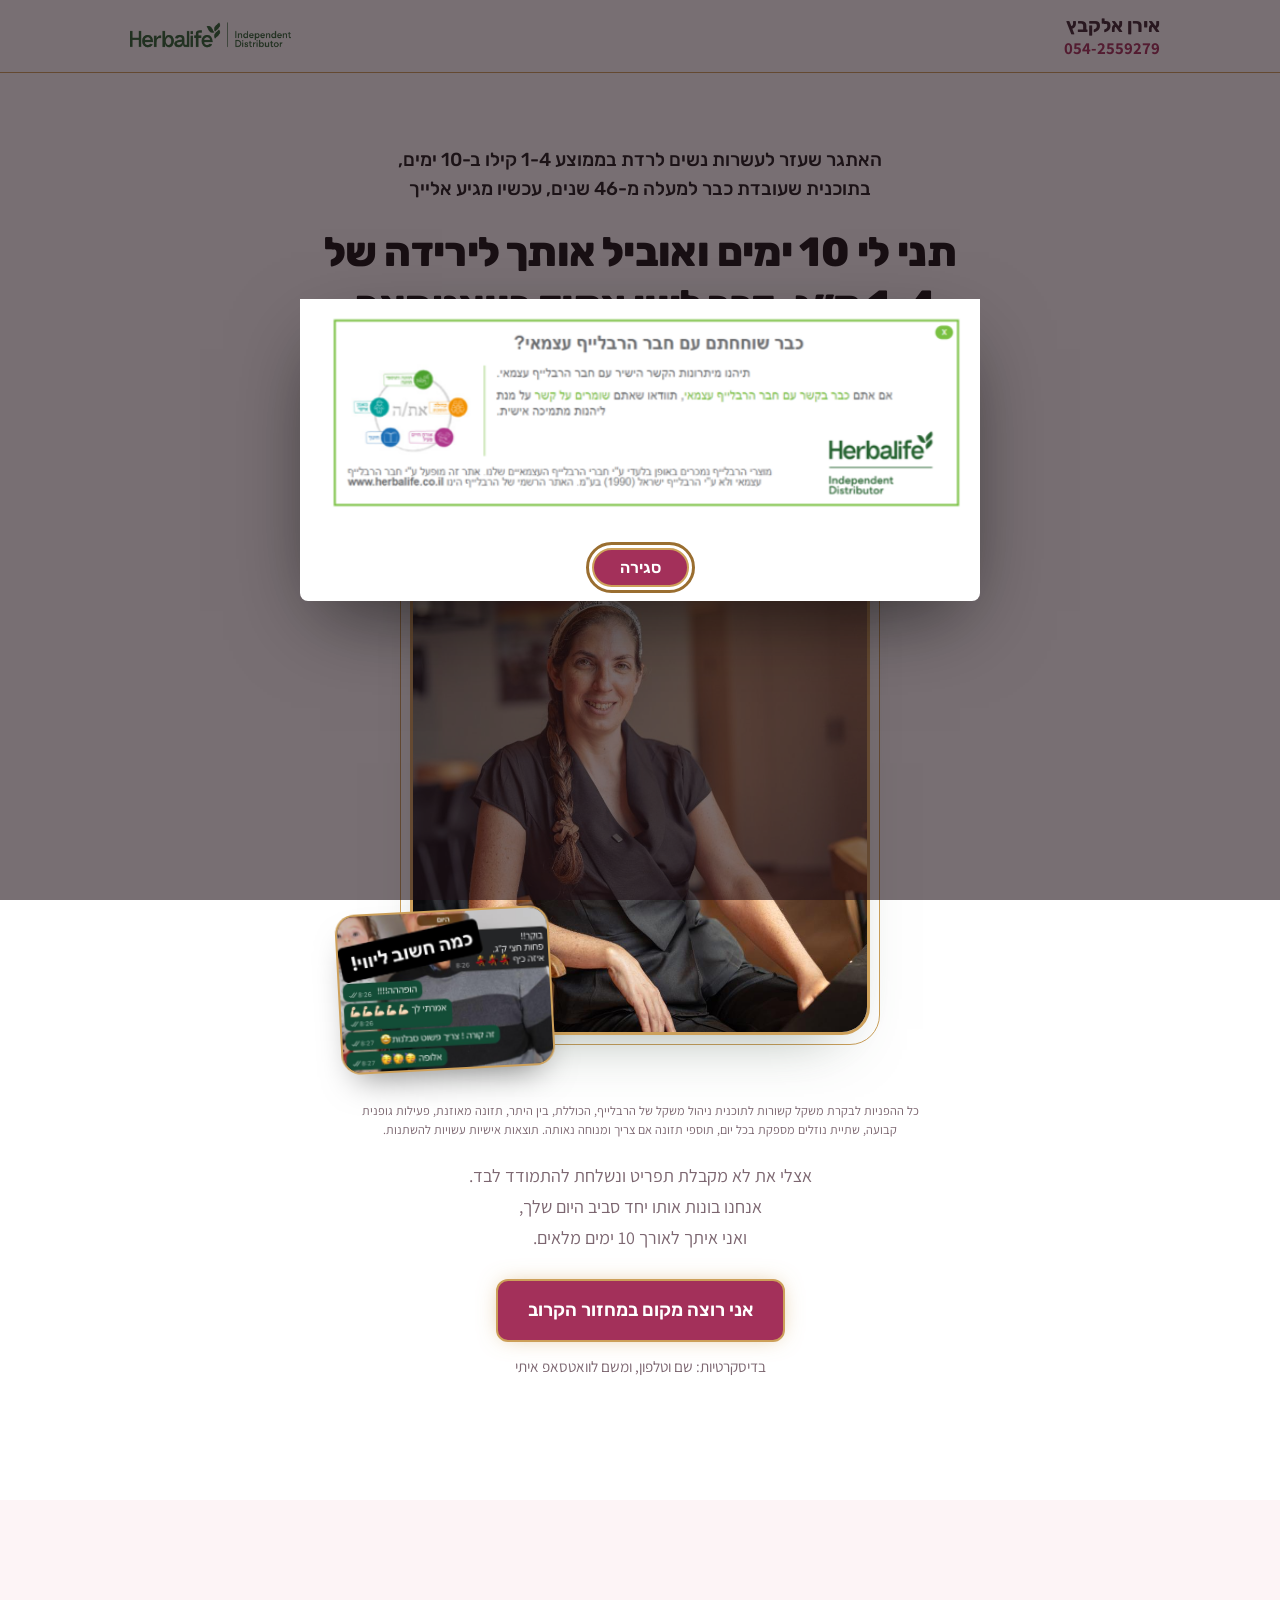
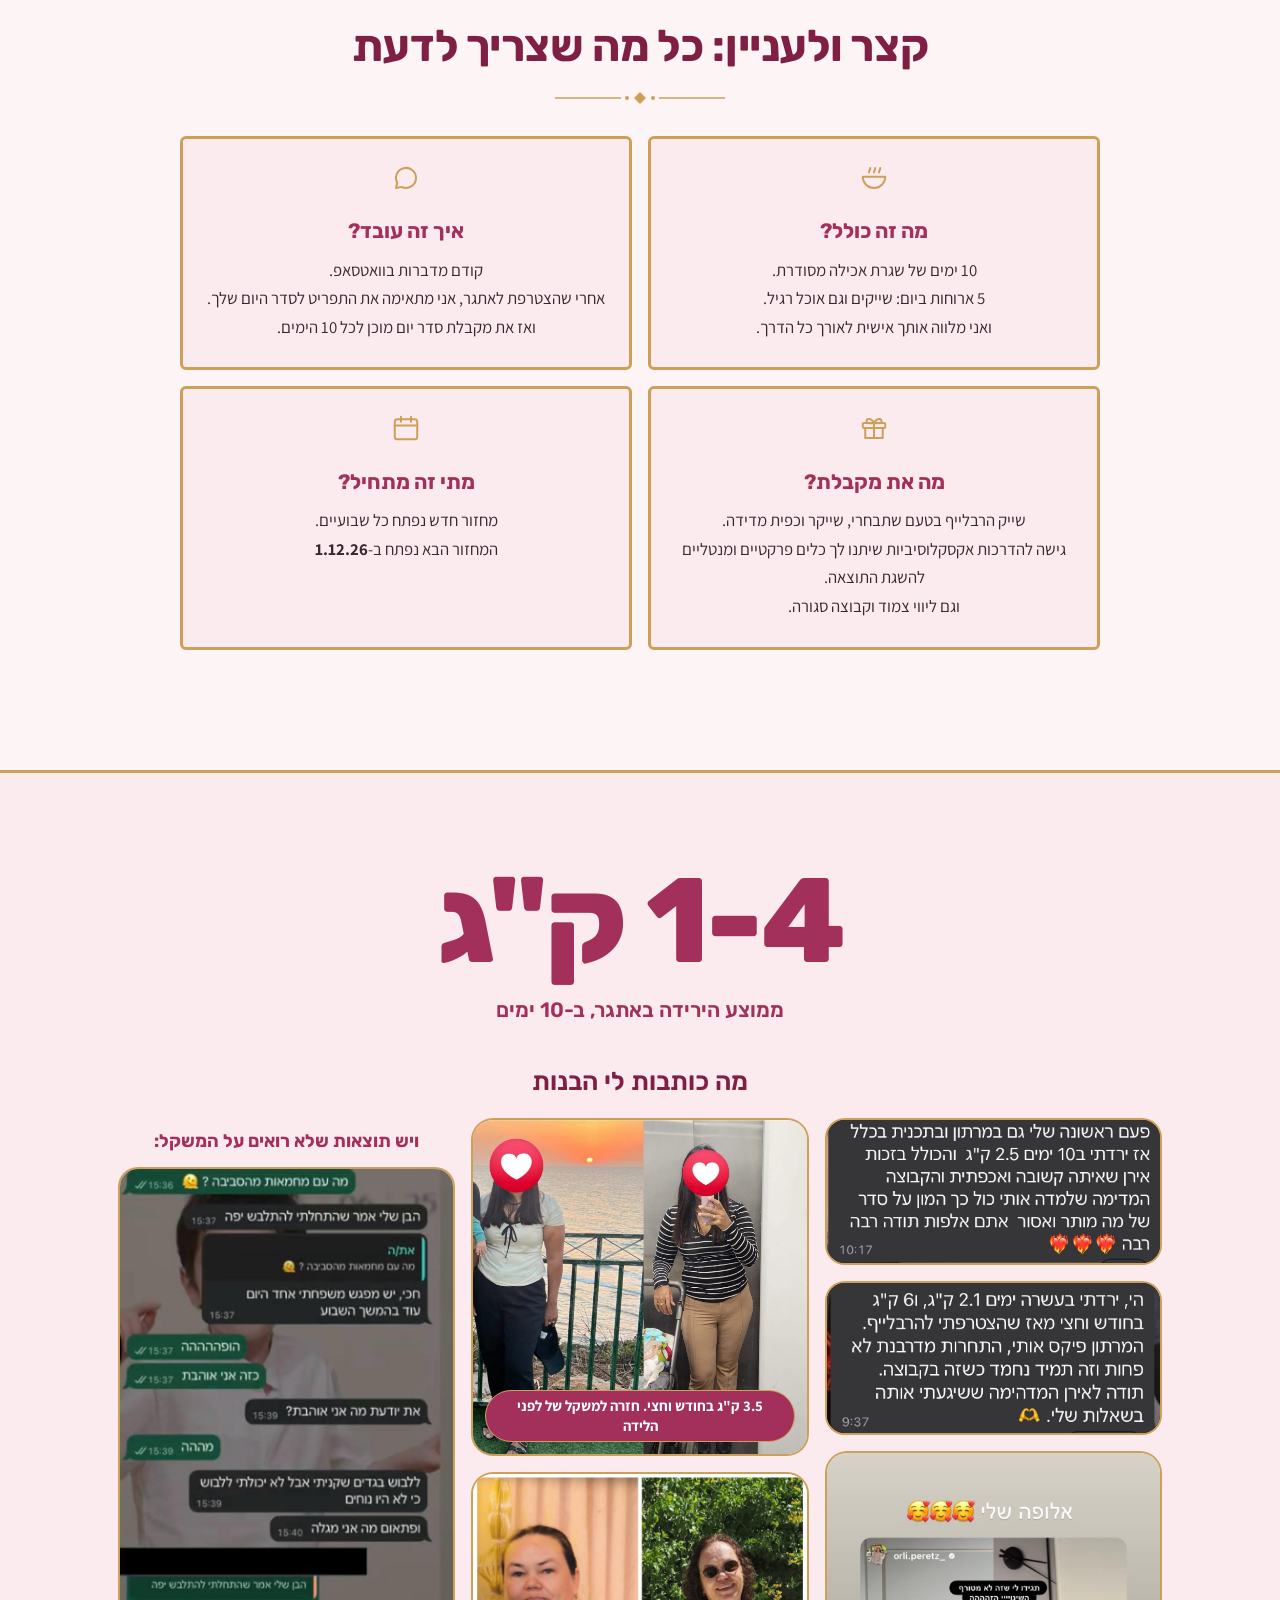
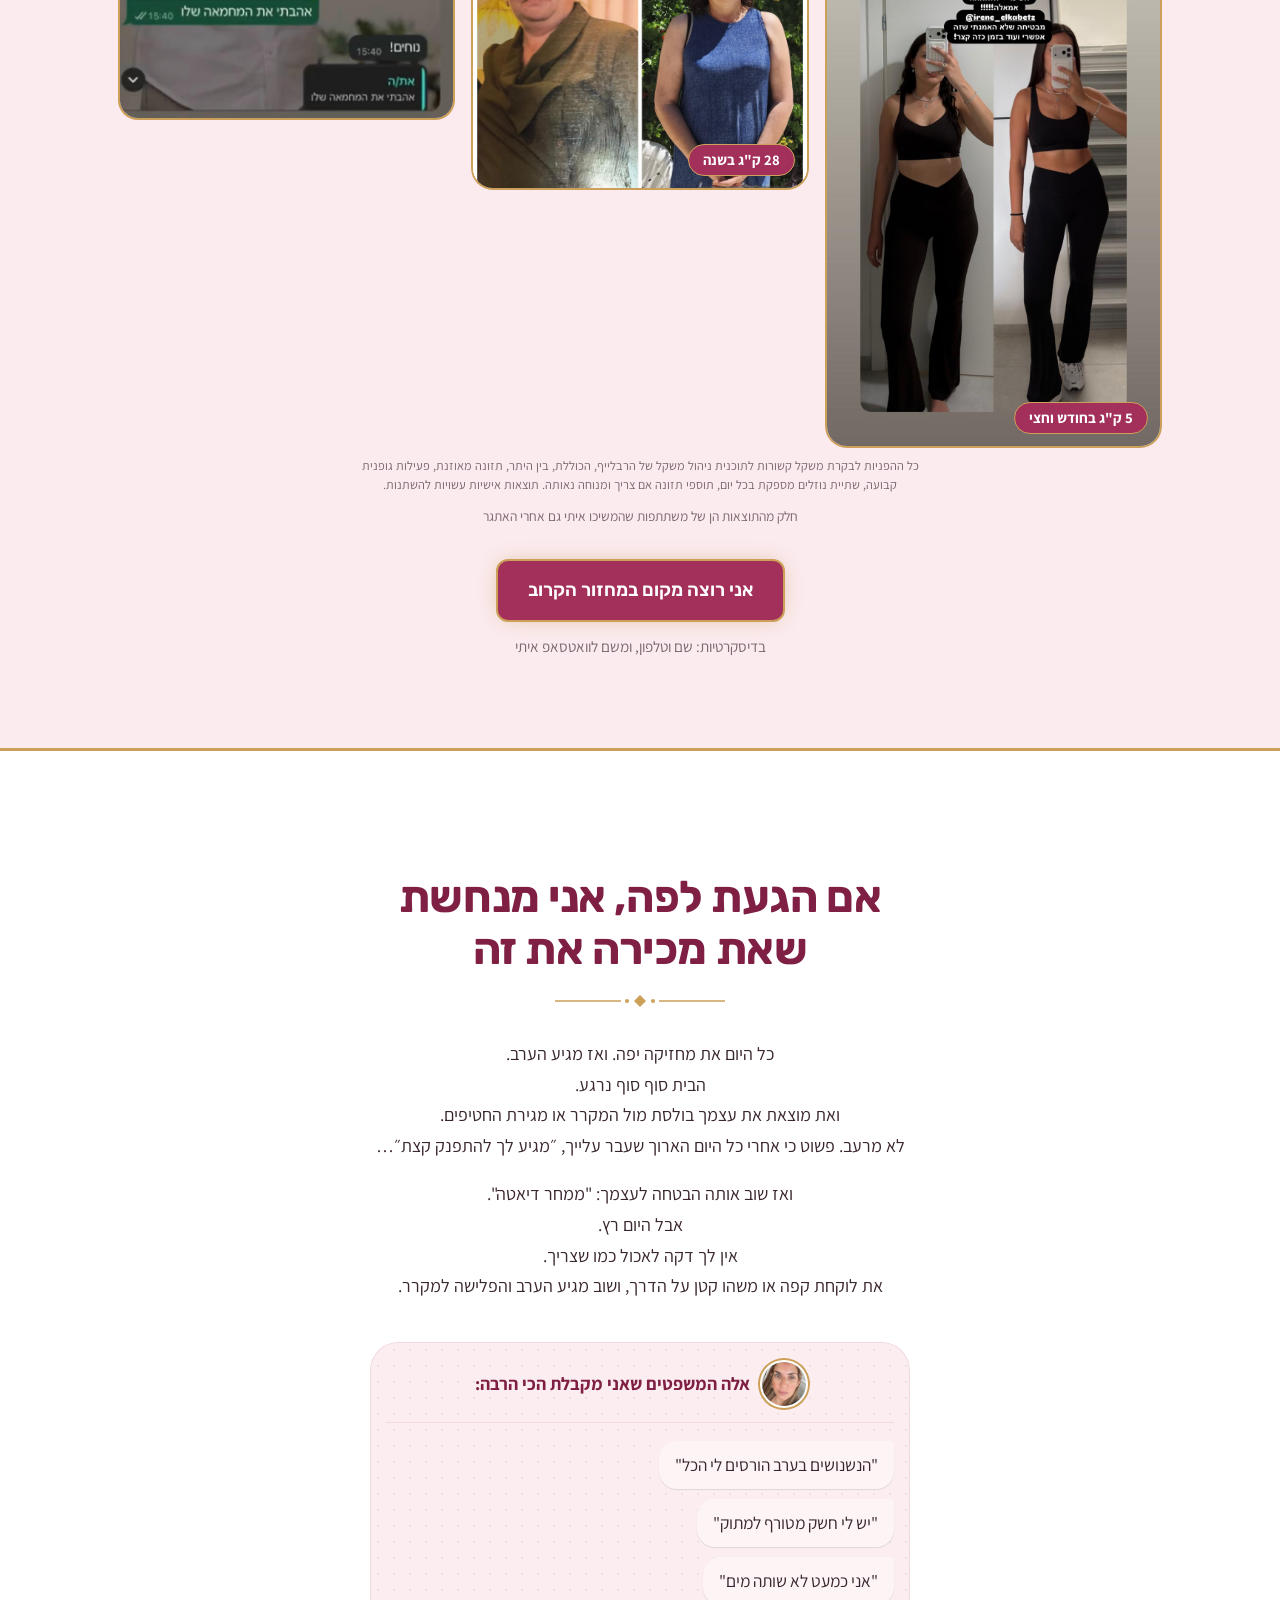
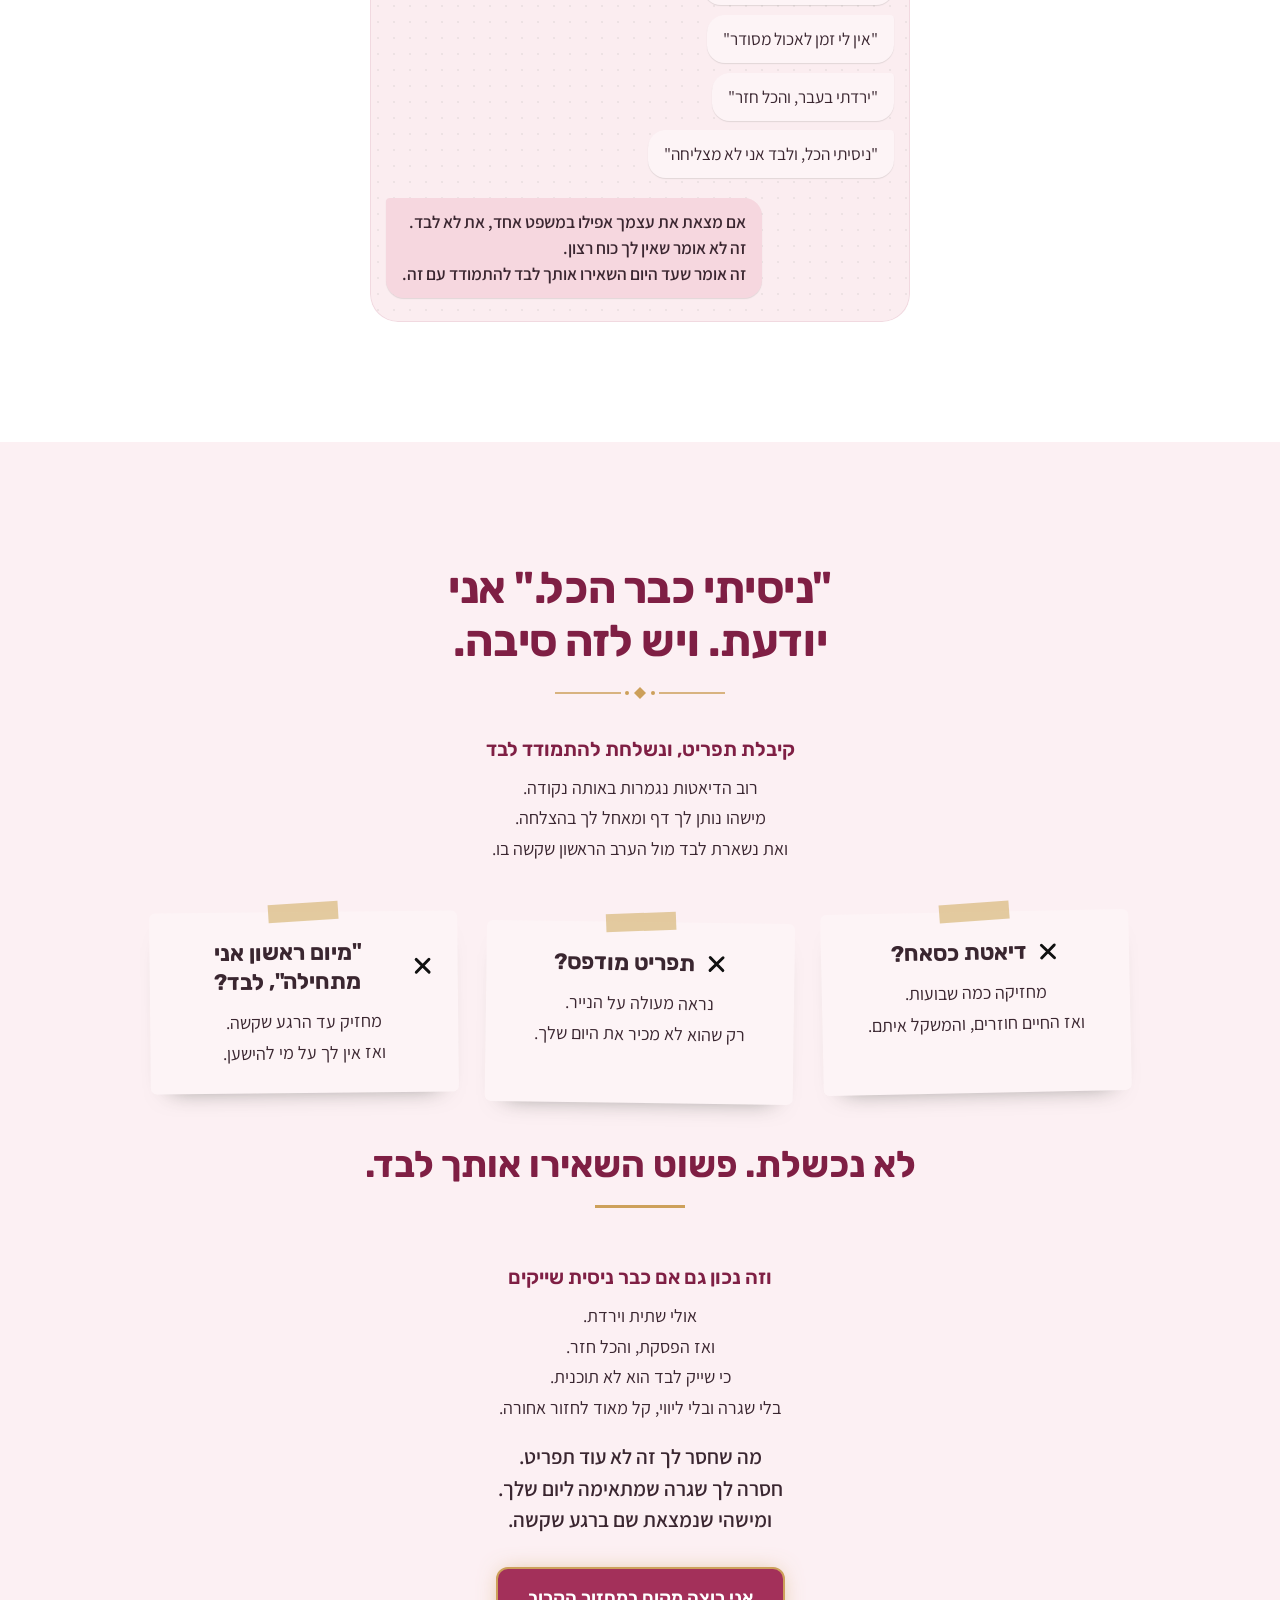
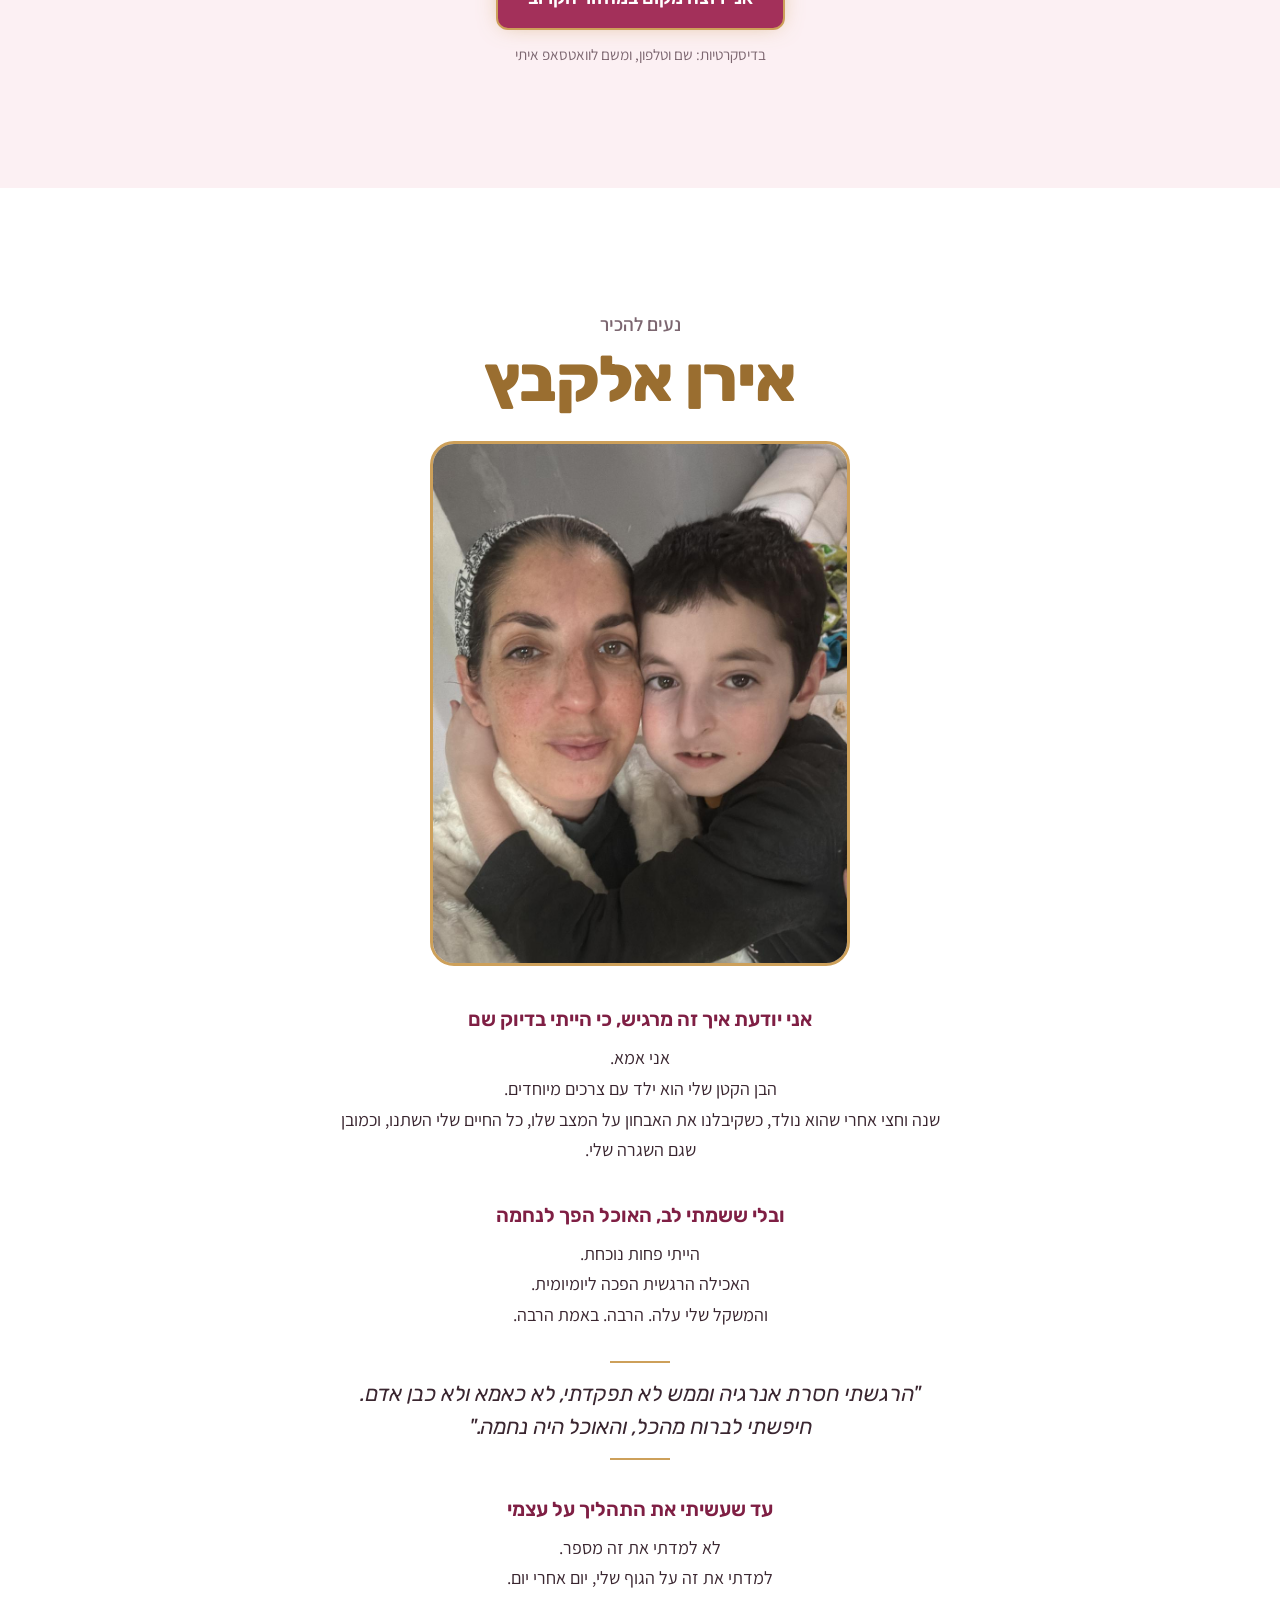
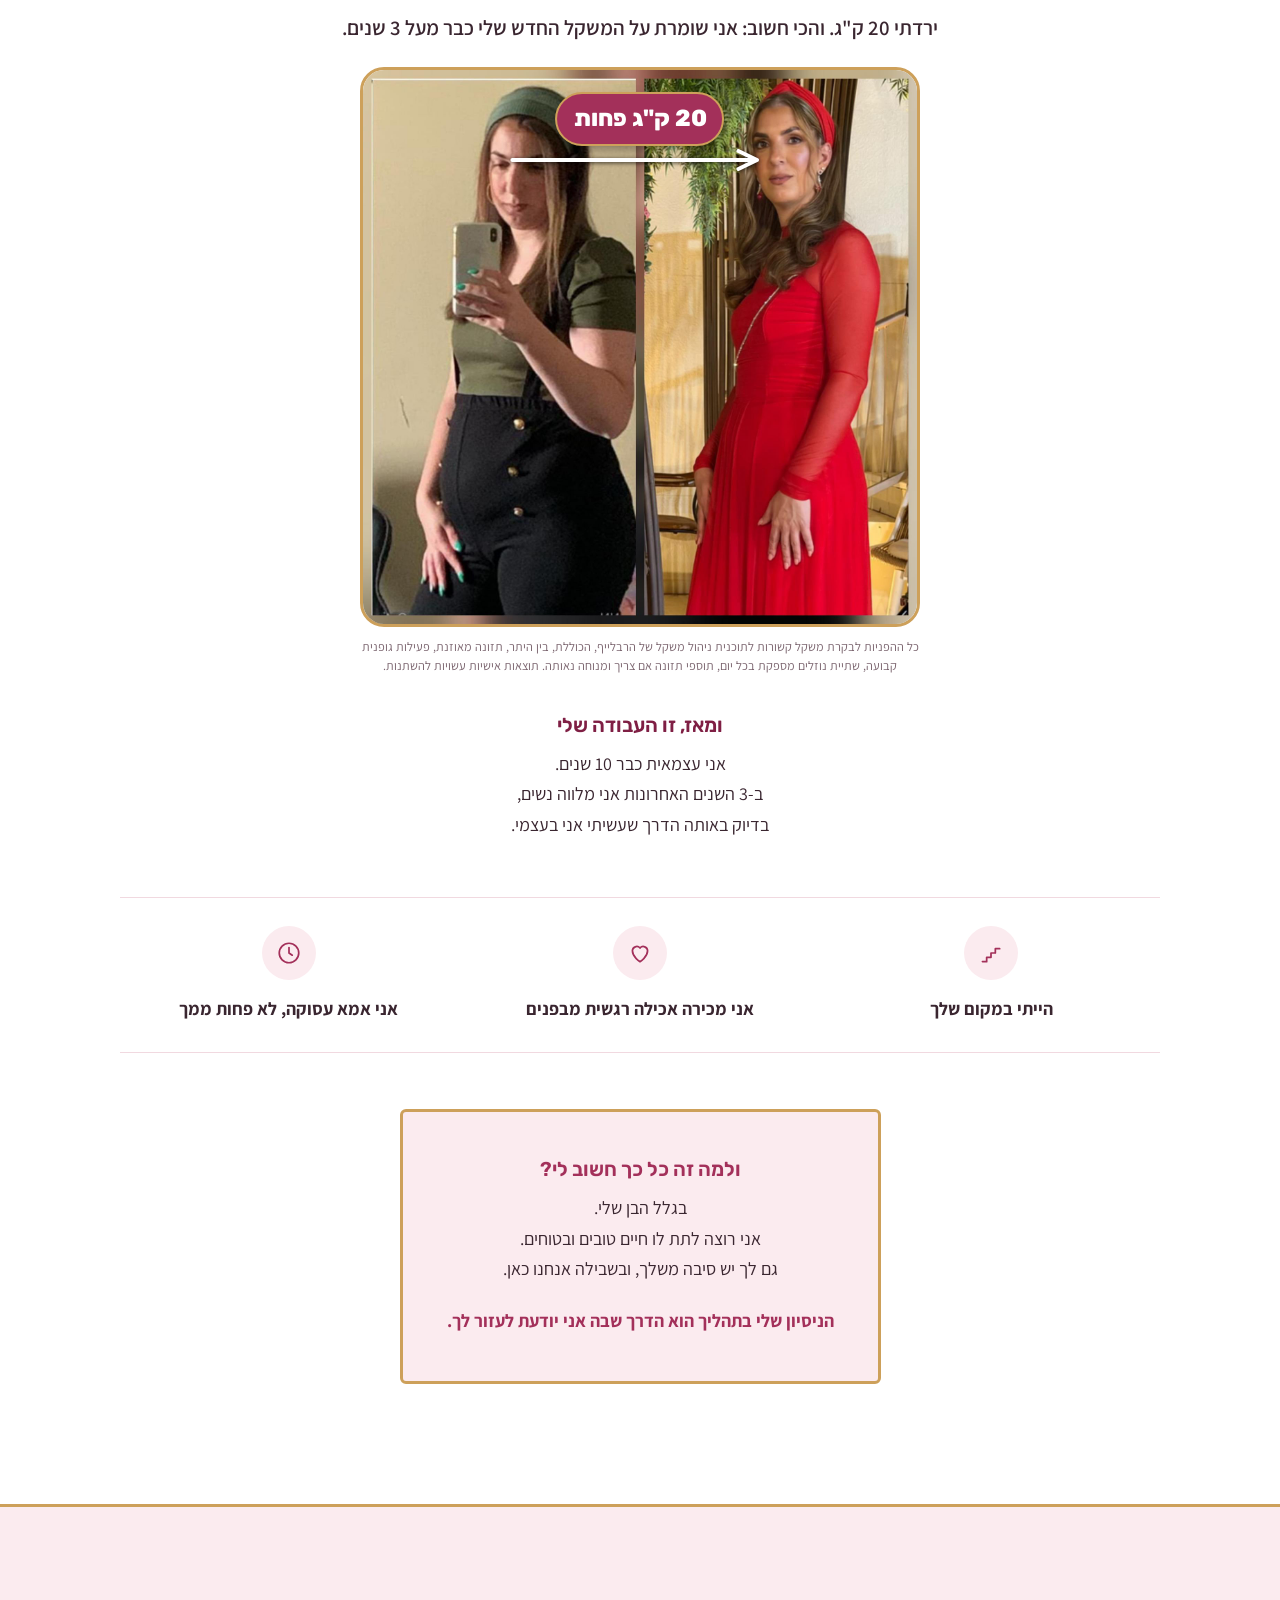
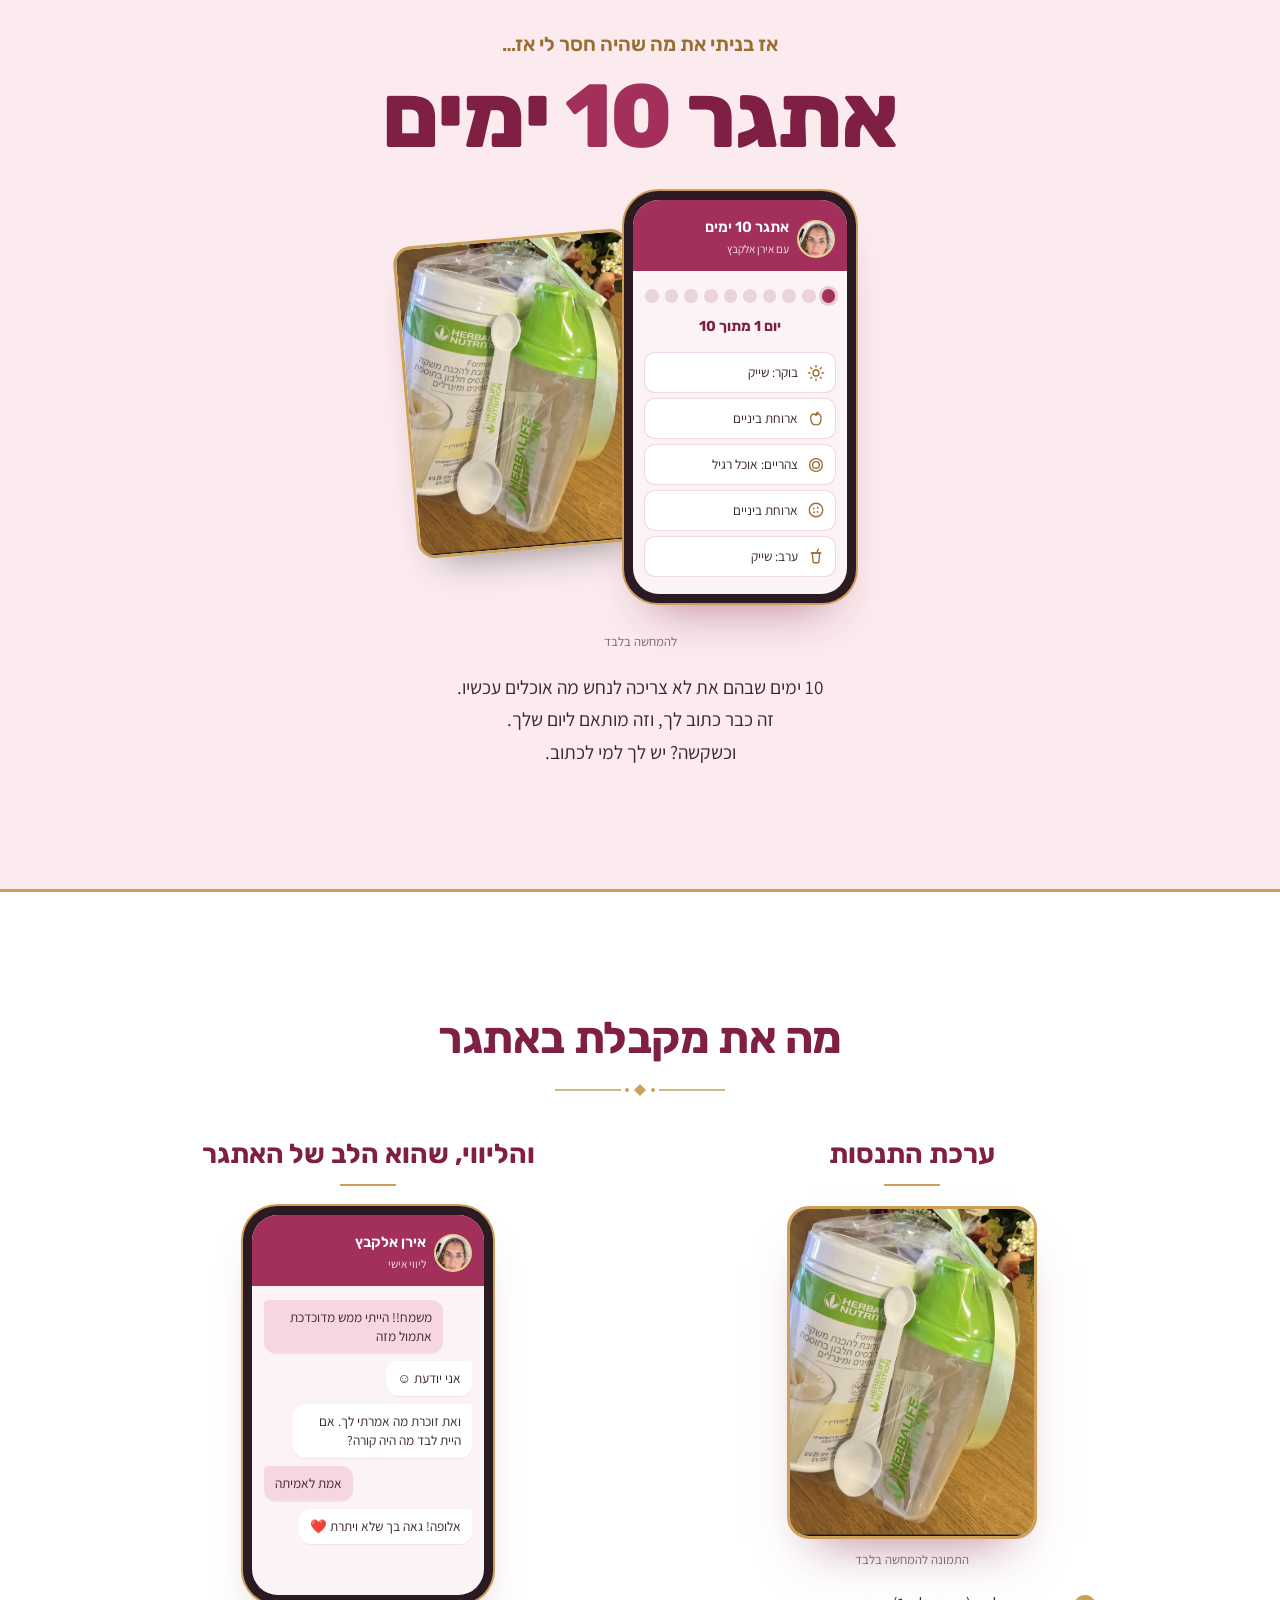
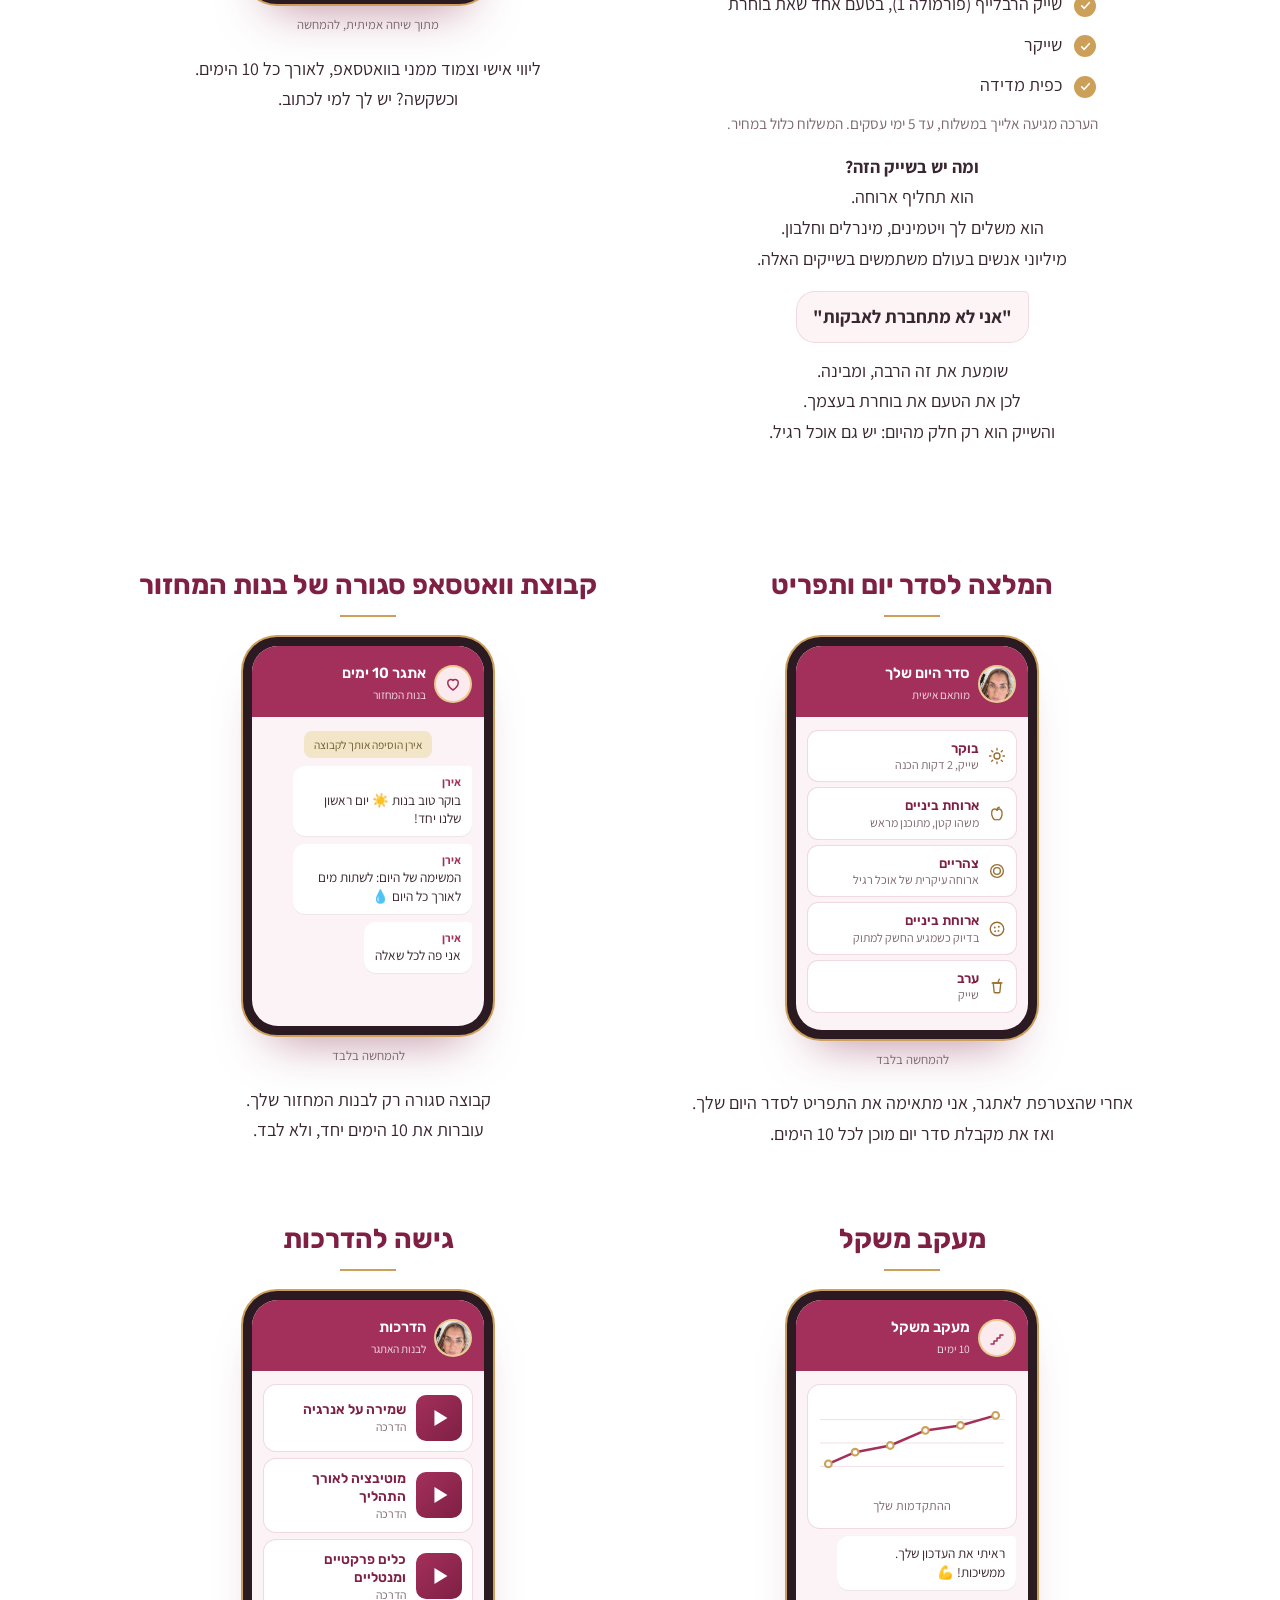
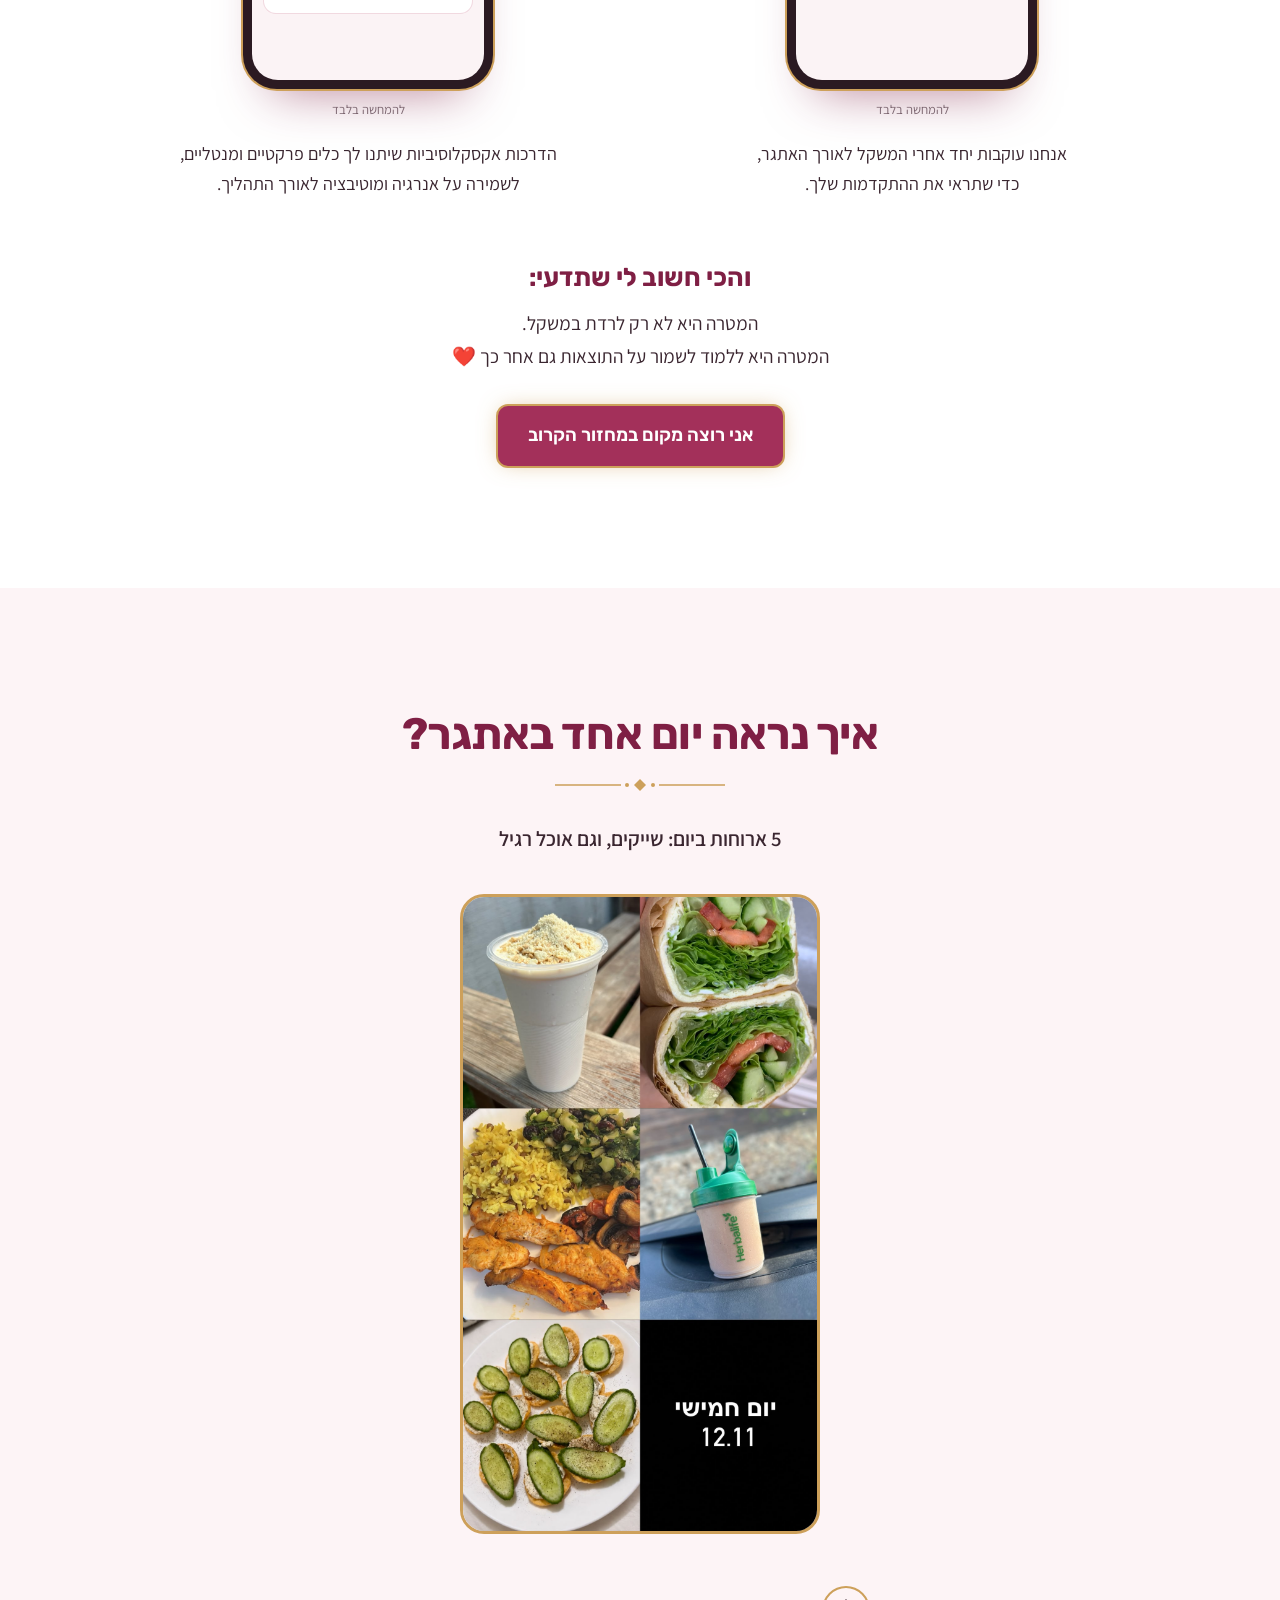
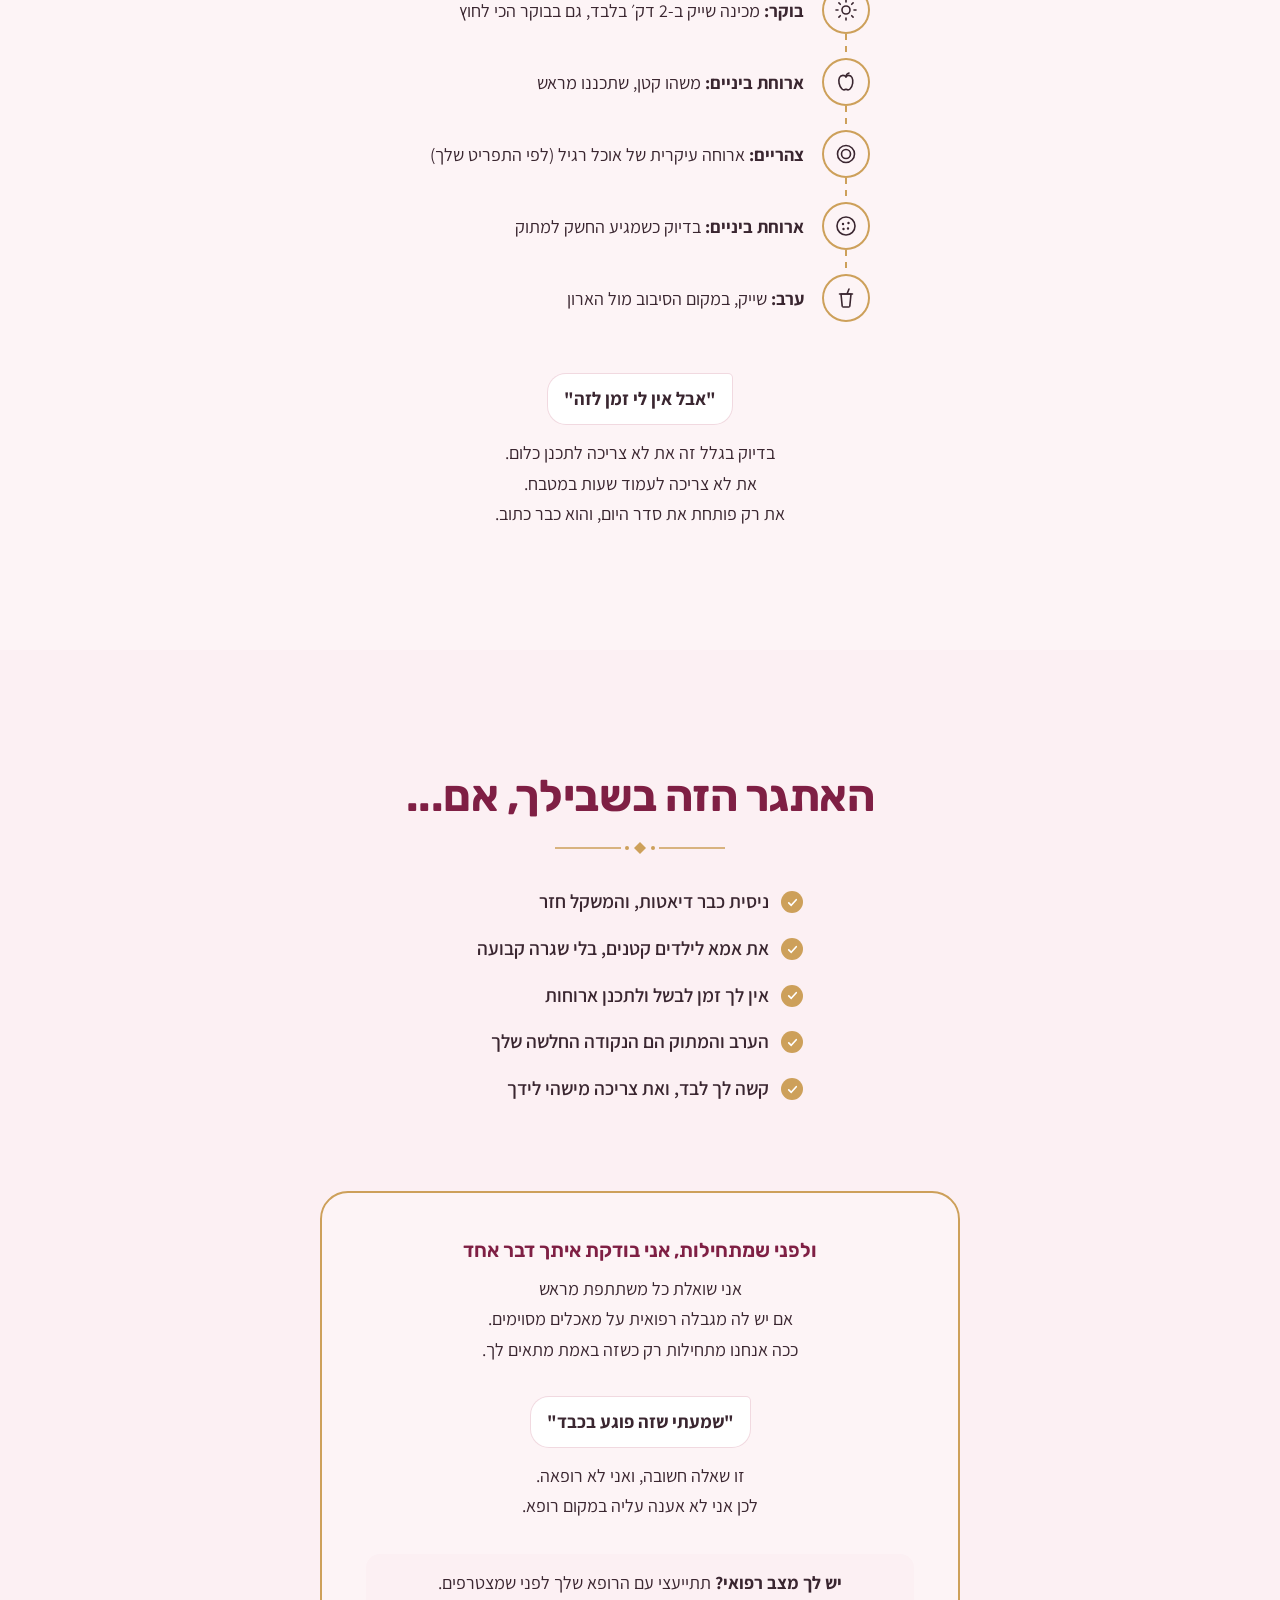
==== index.html @ 4616d065 "Fix Reut caption: 3.5 kg in a month and a half Co-Authored-By: Claude Opus 5.5 <noreply@anthropic.co" ====
<!DOCTYPE html>
<html lang="he" dir="rtl">
<head>
<meta charset="utf-8">
<meta name="viewport" content="width=device-width, initial-scale=1">
<title>אתגר 10 ימים | אירן אלקבץ</title>
<meta name="description" content="10 ימים של ליווי צמוד בוואטסאפ, תפריט שמותאם ליום שלך ומעקב משקל. מחזור חדש נפתח כל שבועיים.">
<meta property="og:title" content="אתגר 10 ימים עם אירן אלקבץ">
<meta property="og:description" content="תני לי 10 ימים ואוביל אותך לירידה של 1-4 ק״ג, עם ליווי צמוד בוואטסאפ.">
<meta property="og:image" content="images/irene-hero.jpg">
<meta name="theme-color" content="#F7F0E8">
<meta name="robots" content="noindex, nofollow">
<link rel="preconnect" href="https://fonts.googleapis.com">
<link rel="preconnect" href="https://fonts.gstatic.com" crossorigin>
<link href="https://fonts.googleapis.com/css2?family=Assistant:wght@400;600;700&family=Rubik:wght@400;500;600;700;800&display=swap" rel="stylesheet">
<link rel="stylesheet" href="style.css">
</head>
<body>

<!-- אייקונים -->
<svg width="0" height="0" style="position:absolute" aria-hidden="true">
  <defs>
    <symbol id="i-bowl" viewBox="0 0 24 24"><path d="M3 11h18a9 9 0 0 1-18 0Z"/><path d="M8 7.5c0-1.5 1-2 1-3.5M12 7.5c0-1.5 1-2 1-3.5M16 7.5c0-1.5 1-2 1-3.5"/></symbol>
    <symbol id="i-chat" viewBox="0 0 24 24"><path d="M20 12a8 8 0 0 1-11.6 7.1L4 20l1-4.2A8 8 0 1 1 20 12Z"/></symbol>
    <symbol id="i-gift" viewBox="0 0 24 24"><rect x="3" y="8" width="18" height="4" rx="1"/><path d="M5 12v8h14v-8M12 8v12M12 8c-2-4-6-4-6-1.5S9 8 12 8Zm0 0c2-4 6-4 6-1.5S15 8 12 8Z"/></symbol>
    <symbol id="i-coin" viewBox="0 0 24 24"><circle cx="12" cy="12" r="9"/><path d="M9 7.5v5.5a3 3 0 0 0 3 3M15 16.5V11a3 3 0 0 0-3-3"/></symbol>
    <symbol id="i-calendar" viewBox="0 0 24 24"><rect x="3" y="5" width="18" height="16" rx="2"/><path d="M3 10h18M8 3v4M16 3v4"/></symbol>
    <symbol id="i-steps" viewBox="0 0 24 24"><path d="M4 20h4v-4h4v-4h4V8h4"/></symbol>
    <symbol id="i-heart" viewBox="0 0 24 24"><path d="M12 20s-7-4.4-7-10a4 4 0 0 1 7-2.6A4 4 0 0 1 19 10c0 5.6-7 10-7 10Z"/></symbol>
    <symbol id="i-clock" viewBox="0 0 24 24"><circle cx="12" cy="12" r="9"/><path d="M12 7v5l3 2"/></symbol>
    <symbol id="i-sun" viewBox="0 0 24 24"><circle cx="12" cy="12" r="4"/><path d="M12 2v2M12 20v2M4.9 4.9l1.4 1.4M17.7 17.7l1.4 1.4M2 12h2M20 12h2M4.9 19.1l1.4-1.4M17.7 6.3l1.4-1.4"/></symbol>
    <symbol id="i-apple" viewBox="0 0 24 24"><path d="M12 7c-1-2-5-2.5-6.5.5S5 16 8 19c1.5 1.5 2.5 1 4 .3 1.5.7 2.5 1.2 4-.3 3-3 3.5-8.5 2-11.5S13 5 12 7Z"/><path d="M12 7c0-2 1-3.5 3-4"/></symbol>
    <symbol id="i-plate" viewBox="0 0 24 24"><circle cx="12" cy="12" r="8.5"/><circle cx="12" cy="12" r="4.5"/></symbol>
    <symbol id="i-cookie" viewBox="0 0 24 24"><circle cx="12" cy="12" r="9"/><path d="M9 10h.01M14.5 9h.01M14 14.5h.01M9.5 15h.01" stroke-width="2.4"/></symbol>
    <symbol id="i-shake" viewBox="0 0 24 24"><path d="M7 8h10l-1.2 12.2a1 1 0 0 1-1 .8H9.2a1 1 0 0 1-1-.8Z"/><path d="M5.5 8h13M13 8l2-5"/></symbol>
    <symbol id="i-check" viewBox="0 0 24 24"><path d="M5 12.5l4.5 4.5L19 7.5"/></symbol>
    <symbol id="i-lock" viewBox="0 0 24 24"><rect x="5" y="11" width="14" height="10" rx="2"/><path d="M8 11V8a4 4 0 0 1 8 0v3"/></symbol>
    <symbol id="i-chevron" viewBox="0 0 24 24"><path d="M6 9l6 6 6-6"/></symbol>
    <symbol id="i-back" viewBox="0 0 24 24"><path d="M9 6l6 6-6 6"/></symbol>
  </defs>
</svg>

<!-- חלון פתיחה רשמי של הרבלייף: מופיע בכל כניסה לדף (דרישת מחלקת האתיקה). התמונה בלי שום שינוי -->
<div class="hl-popup" id="hl-popup" role="dialog" aria-modal="true" aria-labelledby="hl-popup-title" hidden>
  <div class="hl-popup__box">
    <p class="sr-only" id="hl-popup-title">הודעה מהרבלייף</p>
    <img src="images/herbalife-popup.png" width="631" height="223" alt="כבר שוחחתם עם חבר הרבלייף עצמאי? תיהנו מיתרונות הקשר הישיר עם חבר הרבלייף עצמאי. אם אתם כבר בקשר עם חבר הרבלייף עצמאי, תוודאו שאתם שומרים על קשר על מנת ליהנות מתמיכה אישית. מוצרי הרבלייף נמכרים באופן בלעדי על ידי חברי הרבלייף העצמאיים שלנו. אתר זה מופעל על ידי חבר הרבלייף עצמאי ולא על ידי הרבלייף ישראל (1990) בע״מ. האתר הרשמי של הרבלייף הינו www.herbalife.co.il">
    <button type="button" class="hl-popup__hotspot js-popup-close" tabindex="-1" aria-hidden="true"></button>
    <button type="button" class="hl-popup__close js-popup-close">סגירה</button>
  </div>
</div>

<a class="skip" href="#main">דילוג לתוכן</a>

<header class="topbar">
  <div class="wrap topbar__inner">
    <div class="topbar__id">
      <span class="topbar__name">אירן אלקבץ</span>
      <a class="topbar__phone js-phone-link" href="tel:+972542559279" dir="ltr"><span class="js-phone">054-2559279</span></a>
    </div>
    <img class="topbar__logo" src="images/hid-logo.png" width="305" height="78" alt="Herbalife Independent Distributor, מפיצה עצמאית של הרבלייף">
  </div>
</header>

<main id="main">

<!-- ============ הירו ============ -->
<section class="hero" id="top">
  <div class="wrap hero__grid">
    <h1 class="hero__claim">האתגר שעזר לעשרות נשים לרדת בממוצע 1-4 קילו ב-10 ימים, בתוכנית שעובדת כבר למעלה מ-46 שנים, עכשיו מגיע אלייך</h1>

    <p class="hero__promise">תני לי 10 ימים ואוביל אותך לירידה של 1-4 ק״ג, דרך ליווי צמוד בוואטסאפ, מעקב משקל וסל תוספי תזונה שמותאם עבורך אישית</p>

    <div class="hero__media">
      <figure class="hero__photo media" data-label="תמונה של אירן">
        <img src="images/irene-hero.jpg" alt="אירן אלקבץ" onerror="this.parentElement.classList.add('is-missing')">
        <span class="media__ph" aria-hidden="true">תמונה של אירן<br><small>images/irene-hero.jpg</small></span>
        <figcaption class="status-chip">
          <span class="status-chip__dot" aria-hidden="true"></span>
          אירן איתך בוואטסאפ, לאורך כל 10 הימים
        </figcaption>
      </figure>
      <figure class="hero__proof shot">
        <img src="images/testimonial-2-top.jpg" alt="צילום מסך משיחה עם משתתפת: בוקר!! פחות חצי ק&quot;ג. איזה כיף. ואירן עונה: הופההה!!! אמרתי לך, זה קורה, צריך פשוט סבלנות. אלופה">
      </figure>
    </div>
    <p class="disclaimer disclaimer--official">כל ההפניות לבקרת משקל קשורות לתוכנית ניהול משקל של הרבלייף, הכוללת, בין היתר, תזונה מאוזנת, פעילות גופנית קבועה, שתיית נוזלים מספקת בכל יום, תוספי תזונה אם צריך ומנוחה נאותה. תוצאות אישיות עשויות להשתנות.</p>

    <p class="hero__body">אצלי את לא מקבלת תפריט ונשלחת להתמודד לבד.<br>
    אנחנו בונות אותו יחד סביב היום שלך,<br>
    ואני איתך לאורך 10 ימים מלאים.</p>

    <div class="hero__cta cta-block">
      <a class="btn" href="#form">אני רוצה מקום במחזור הקרוב</a>
      <p class="cta-note">בדיסקרטיות: שם וטלפון, ומשם לוואטסאפ איתי</p>
    </div>
  </div>
</section>

<!-- ============ קצר ולעניין ============ -->
<section class="section section--paper" id="facts" aria-labelledby="facts-title">
  <div class="wrap">
    <h2 class="h2" id="facts-title">קצר ולעניין: כל מה שצריך לדעת</h2>

    <div class="facts">
      <article class="fact">
        <svg class="fact__icon" aria-hidden="true"><use href="#i-bowl"/></svg>
        <h3 class="fact__q">מה זה כולל?</h3>
        <p>10 ימים של שגרת אכילה מסודרת.<br>5 ארוחות ביום: שייקים וגם אוכל רגיל.<br>ואני מלווה אותך אישית לאורך כל הדרך.</p>
      </article>
      <article class="fact">
        <svg class="fact__icon" aria-hidden="true"><use href="#i-chat"/></svg>
        <h3 class="fact__q">איך זה עובד?</h3>
        <p>קודם מדברות בוואטסאפ.<br>אחרי שהצטרפת לאתגר, אני מתאימה את התפריט לסדר היום שלך.<br>ואז את מקבלת סדר יום מוכן לכל 10 הימים.</p>
      </article>
      <article class="fact">
        <svg class="fact__icon" aria-hidden="true"><use href="#i-gift"/></svg>
        <h3 class="fact__q">מה את מקבלת?</h3>
        <p>שייק הרבלייף בטעם שתבחרי, שייקר וכפית מדידה.<br>גישה להדרכות אקסקלוסיביות שיתנו לך כלים פרקטיים ומנטליים להשגת התוצאה.<br>וגם ליווי צמוד וקבוצה סגורה.</p>
      </article>
      <article class="fact">
        <svg class="fact__icon" aria-hidden="true"><use href="#i-calendar"/></svg>
        <h3 class="fact__q">מתי זה מתחיל?</h3>
        <p>מחזור חדש נפתח כל שבועיים.<br>המחזור הבא נפתח ב-<strong class="js-next-date">1.12.26</strong></p>
      </article>
    </div>
  </div>
</section>

<!-- ============ תוצאות: 1-4 ק"ג + המלצות (הועלה לכאן מתחתית הדף) ============ -->
<section class="result" id="stories" aria-labelledby="result-title">
  <div class="wrap">
    <h2 class="result__title" id="result-title">
      <span class="result__num">1-4 ק"ג</span>
      <span class="result__label">ממוצע הירידה באתגר, ב-10 ימים</span>
    </h2>

    <h3 class="h3 proof__title">מה כותבות לי הבנות</h3>
    <div class="proof">
      <figure class="shot">
        <img src="images/result-group.jpg" alt="צילום מסך מהקבוצה: פעם ראשונה שלי גם במרתון וגם בתוכנית בכלל, ירדתי ב-10 ימים 2.5 ק&quot;ג" loading="lazy">
      </figure>
      <figure class="shot">
        <img src="images/testimonial-1.jpg" alt="צילום מסך מהקבוצה: היי, ירדתי בעשרה ימים 2.1 ק&quot;ג, ו-6 ק&quot;ג בחודש וחצי מאז שהצטרפתי להרבלייף. המרתון פיקס אותי, התחרות מדרבנת. תודה לאירן המדהימה" loading="lazy">
      </figure>
      <figure class="ba">
        <img src="images/participant-before-after-1.jpg" alt="משתתפת לפני ואחרי: 5 ק&quot;ג בחודש וחצי" loading="lazy">
        <figcaption>5 ק"ג בחודש וחצי</figcaption>
      </figure>
      <figure class="ba">
        <img src="images/participant-reut.jpg" alt="רעות לפני ואחרי: 3.5 ק&quot;ג בחודש וחצי, חזרה למשקל של לפני הלידה" loading="lazy">
        <figcaption>3.5 ק"ג בחודש וחצי. חזרה למשקל של לפני הלידה</figcaption>
      </figure>
      <figure class="ba">
        <img src="images/participant-before-after-3.jpg" alt="משתתפת לפני ואחרי: 28 ק&quot;ג בשנה" loading="lazy">
        <figcaption>28 ק"ג בשנה</figcaption>
      </figure>
      <figure class="shot proof__beyond">
        <figcaption class="proof__beyond-cap">ויש תוצאות שלא רואים על המשקל:</figcaption>
        <img src="images/testimonial-3.jpg" alt="צילום מסך מהקבוצה: הבן שלי אמר שהתחלתי להתלבש יפה" loading="lazy">
      </figure>
    </div>

    <p class="disclaimer disclaimer--official">כל ההפניות לבקרת משקל קשורות לתוכנית ניהול משקל של הרבלייף, הכוללת, בין היתר, תזונה מאוזנת, פעילות גופנית קבועה, שתיית נוזלים מספקת בכל יום, תוספי תזונה אם צריך ומנוחה נאותה. תוצאות אישיות עשויות להשתנות.</p>
    <p class="disclaimer">חלק מהתוצאות הן של משתתפות שהמשיכו איתי גם אחרי האתגר</p>

    <div class="cta-block cta-block--center">
      <a class="btn" href="#form">אני רוצה מקום במחזור הקרוב</a>
      <p class="cta-note">בדיסקרטיות: שם וטלפון, ומשם לוואטסאפ איתי</p>
    </div>
  </div>
</section>

<!-- ============ הזדהות ============ -->
<section class="section" id="you" aria-labelledby="you-title">
  <div class="wrap split">
    <div class="split__text prose">
      <h2 class="h2" id="you-title">אם הגעת לפה, אני מנחשת שאת מכירה את זה</h2>
      <p>כל היום את מחזיקה יפה. ואז מגיע הערב.<br>
      הבית סוף סוף נרגע.<br>
      ואת מוצאת את עצמך בולסת מול המקרר או מגירת החטיפים.<br>
      לא מרעב. פשוט כי אחרי כל היום הארוך שעבר עלייך, ״מגיע לך להתפנק קצת״…</p>
      <p>ואז שוב אותה הבטחה לעצמך: "ממחר דיאטה".<br>
      אבל היום רץ.<br>
      אין לך דקה לאכול כמו שצריך.<br>
      את לוקחת קפה או משהו קטן על הדרך, ושוב מגיע הערב והפלישה למקרר.</p>

    </div>

    <div class="chat js-chat" aria-labelledby="chat-title">
      <p class="chat__head" id="chat-title">
        <span class="chat__avatar media" aria-hidden="true"><img src="images/irene-avatar.jpg" alt="" onerror="this.parentElement.classList.add('is-missing')"><span class="media__ph">א</span></span>
        אלה המשפטים שאני מקבלת הכי הרבה:
      </p>
      <ul class="chat__list">
        <li class="bubble bubble--in" style="--i:0">"הנשנושים בערב הורסים לי הכל"</li>
        <li class="bubble bubble--in" style="--i:1">"יש לי חשק מטורף למתוק"</li>
        <li class="bubble bubble--in" style="--i:2">"אני כמעט לא שותה מים"</li>
        <li class="bubble bubble--in" style="--i:3">"אין לי זמן לאכול מסודר"</li>
        <li class="bubble bubble--in" style="--i:4">"ירדתי בעבר, והכל חזר"</li>
        <li class="bubble bubble--in" style="--i:5">"ניסיתי הכל, ולבד אני לא מצליחה"</li>
        <li class="bubble bubble--out" style="--i:6">אם מצאת את עצמך אפילו במשפט אחד, את לא לבד.<br>
        זה לא אומר שאין לך כוח רצון.<br>
        זה אומר שעד היום השאירו אותך לבד להתמודד עם זה.</li>
      </ul>
    </div>
  </div>
</section>

<!-- ============ למה זה לא החזיק ============ -->
<section class="section section--sage" id="why" aria-labelledby="why-title">
  <div class="wrap">
    <div class="prose prose--center">
      <h2 class="h2" id="why-title">"ניסיתי כבר הכל." אני יודעת. ויש לזה סיבה.</h2>
      <h3 class="h3">קיבלת תפריט, ונשלחת להתמודד לבד</h3>
      <p>רוב הדיאטות נגמרות באותה נקודה.<br>
      מישהו נותן לך דף ומאחל לך בהצלחה.<br>
      ואת נשארת לבד מול הערב הראשון שקשה בו.</p>
    </div>

    <div class="tried" role="list" aria-label="מה ניסית עד היום">
      <div class="slip" role="listitem">
        <p class="slip__title">דיאטת כסאח?</p>
        <p>מחזיקה כמה שבועות.<br>ואז החיים חוזרים, והמשקל איתם.</p>
      </div>
      <div class="slip" role="listitem">
        <p class="slip__title">תפריט מודפס?</p>
        <p>נראה מעולה על הנייר.<br>רק שהוא לא מכיר את היום שלך.</p>
      </div>
      <div class="slip" role="listitem">
        <p class="slip__title">"מיום ראשון אני מתחילה", לבד?</p>
        <p>מחזיק עד הרגע שקשה.<br>ואז אין לך על מי להישען.</p>
      </div>
    </div>

    <p class="statement">לא נכשלת. פשוט השאירו אותך לבד.</p>

    <div class="prose prose--center">
      <h3 class="h3">וזה נכון גם אם כבר ניסית שייקים</h3>
      <p>אולי שתית וירדת.<br>
      ואז הפסקת, והכל חזר.<br>
      כי שייק לבד הוא לא תוכנית.<br>
      בלי שגרה ובלי ליווי, קל מאוד לחזור אחורה.</p>
      <p class="lead">מה שחסר לך זה לא עוד תפריט.<br>
      חסרה לך שגרה שמתאימה ליום שלך.<br>
      ומישהי שנמצאת שם ברגע שקשה.</p>
    </div>

    <div class="cta-block cta-block--center">
      <a class="btn" href="#form">אני רוצה מקום במחזור הקרוב</a>
      <p class="cta-note">בדיסקרטיות: שם וטלפון, ומשם לוואטסאפ איתי</p>
    </div>
  </div>
</section>

<!-- ============ על אירן ============ -->
<section class="section" id="about" aria-labelledby="about-title">
  <div class="wrap about">
    <div class="about__main">
    <div class="about__intro">
      <h2 class="about__title" id="about-title">
        <span class="about__hello">נעים להכיר</span>
        <span class="about__name">אירן אלקבץ</span>
      </h2>
      <figure class="about__photo media">
        <img src="images/irene-about.jpg" alt="אירן אלקבץ" onerror="this.parentElement.classList.add('is-missing')">
        <span class="media__ph" aria-hidden="true">תמונה של אירן<br><small>images/irene-about.jpg</small></span>
      </figure>
    </div>

    <div class="about__story prose">
      <h3 class="h3">אני יודעת איך זה מרגיש, כי הייתי בדיוק שם</h3>
      <p>אני אמא.<br>
      הבן הקטן שלי הוא ילד עם צרכים מיוחדים.<br>
      שנה וחצי אחרי שהוא נולד, כשקיבלנו את האבחון על המצב שלו, כל החיים שלי השתנו, וכמובן שגם השגרה שלי.</p>

      <h3 class="h3">ובלי ששמתי לב, האוכל הפך לנחמה</h3>
      <p>הייתי פחות נוכחת.<br>
      האכילה הרגשית הפכה ליומיומית.<br>
      והמשקל שלי עלה. הרבה. באמת הרבה.</p>
      <blockquote class="pull">"הרגשתי חסרת אנרגיה וממש לא תפקדתי, לא כאמא ולא כבן אדם. חיפשתי לברוח מהכל, והאוכל היה נחמה."</blockquote>

      <h3 class="h3">עד שעשיתי את התהליך על עצמי</h3>
      <p>לא למדתי את זה מספר.<br>
      למדתי את זה על הגוף שלי, יום אחרי יום.</p>
      <p class="lead">ירדתי 20 ק"ג. והכי חשוב: אני שומרת על המשקל החדש שלי כבר מעל 3 שנים.</p>

      <figure class="about__ba media media--square">
        <img src="images/irene-before-after.jpg" alt="אירן לפני ואחרי הירידה במשקל: 20 ק&quot;ג פחות" onerror="this.parentElement.classList.add('is-missing')">
        <span class="media__ph" aria-hidden="true">תמונת לפני/אחרי של אירן<br><small>images/irene-before-after.jpg</small></span>
        <figcaption class="ba-arrow" aria-hidden="true">
          <span class="ba-arrow__label">20 ק"ג פחות</span>
          <svg class="ba-arrow__line" viewBox="0 0 200 24" preserveAspectRatio="none"><path d="M4 12h184M174 3l14 9-14 9"/></svg>
        </figcaption>
      </figure>
      <p class="disclaimer disclaimer--official">כל ההפניות לבקרת משקל קשורות לתוכנית ניהול משקל של הרבלייף, הכוללת, בין היתר, תזונה מאוזנת, פעילות גופנית קבועה, שתיית נוזלים מספקת בכל יום, תוספי תזונה אם צריך ומנוחה נאותה. תוצאות אישיות עשויות להשתנות.</p>

      <h3 class="h3">ומאז, זו העבודה שלי</h3>
      <p>אני עצמאית כבר 10 שנים.<br>
      ב-3 השנים האחרונות אני מלווה נשים,<br>
      בדיוק באותה הדרך שעשיתי אני בעצמי.</p>
    </div>
    </div>

    <ul class="traits">
      <li><svg aria-hidden="true"><use href="#i-steps"/></svg>הייתי במקום שלך</li>
      <li><svg aria-hidden="true"><use href="#i-heart"/></svg>אני מכירה אכילה רגשית מבפנים</li>
      <li><svg aria-hidden="true"><use href="#i-clock"/></svg>אני אמא עסוקה, לא פחות ממך</li>
    </ul>

    <aside class="why-me">
      <h3 class="h3">ולמה זה כל כך חשוב לי?</h3>
      <p>בגלל הבן שלי.<br>
      אני רוצה לתת לו חיים טובים ובטוחים.<br>
      גם לך יש סיבה משלך, ובשבילה אנחנו כאן.</p>
      <p class="why-me__close">הניסיון שלי בתהליך הוא הדרך שבה אני יודעת לעזור לך.</p>
    </aside>
  </div>
</section>

<!-- ============ חשיפת האתגר ============ -->
<section class="section section--rose" id="challenge" aria-labelledby="challenge-title">
  <div class="wrap reveal">
    <p class="reveal__pre">אז בניתי את מה שהיה חסר לי אז…</p>
    <h2 class="reveal__title" id="challenge-title">אתגר <span class="reveal__ten">10</span> ימים</h2>

    <div class="mock mock--hero" aria-hidden="true">
      <img class="mock__kit" src="images/kit.jpg" alt="">
      <div class="phone">
        <div class="phone__screen">
          <div class="phone__bar">
            <span class="phone__avatar"><img src="images/irene-avatar.jpg" alt=""></span>
            <span class="phone__who"><b>אתגר 10 ימים</b><small>עם אירן אלקבץ</small></span>
          </div>
          <div class="phone__body">
            <div class="day-dots"><span class="on"></span><span></span><span></span><span></span><span></span><span></span><span></span><span></span><span></span><span></span></div>
            <p class="day-dots__cap">יום 1 מתוך 10</p>
            <ul class="mini-plan">
              <li><svg><use href="#i-sun"/></svg>בוקר: שייק</li>
              <li><svg><use href="#i-apple"/></svg>ארוחת ביניים</li>
              <li><svg><use href="#i-plate"/></svg>צהריים: אוכל רגיל</li>
              <li><svg><use href="#i-cookie"/></svg>ארוחת ביניים</li>
              <li><svg><use href="#i-shake"/></svg>ערב: שייק</li>
            </ul>
          </div>
        </div>
      </div>
    </div>
    <p class="mock-note">להמחשה בלבד</p>

    <p class="reveal__body">10 ימים שבהם את לא צריכה לנחש מה אוכלים עכשיו.<br>
    זה כבר כתוב לך, וזה מותאם ליום שלך.<br>
    וכשקשה? יש לך למי לכתוב.</p>
  </div>
</section>

<!-- ============ מה מקבלים ============ -->
<section class="section" id="included" aria-labelledby="included-title">
  <div class="wrap">
    <h2 class="h2" id="included-title">מה את מקבלת באתגר</h2>

    <div class="gets">

      <!-- 1. ערכת התנסות -->
      <article class="get">
        <h3 class="get__title">ערכת התנסות</h3>
        <figure class="get__mock mock">
          <div class="mock-photo"><img src="images/kit.jpg" alt="השייק, השייקר וכפית המדידה" loading="lazy"></div>
          <figcaption class="mock-note">התמונה להמחשה בלבד</figcaption>
        </figure>
        <div class="get__text">
          <ul class="checks">
            <li>שייק הרבלייף (פורמולה 1), בטעם אחד שאת בוחרת</li>
            <li>שייקר</li>
            <li>כפית מדידה</li>
          </ul>
          <p class="small-note">הערכה מגיעה אלייך במשלוח, עד 5 ימי עסקים. המשלוח כלול במחיר.</p>
          <p><strong>ומה יש בשייק הזה?</strong><br>
          הוא תחליף ארוחה.<br>
          הוא משלים לך ויטמינים, מינרלים וחלבון.<br>
          מיליוני אנשים בעולם משתמשים בשייקים האלה.</p>
          <div class="objection">
            <p class="bubble bubble--in">"אני לא מתחברת לאבקות"</p>
            <p class="objection__answer">שומעת את זה הרבה, ומבינה.<br>
            לכן את הטעם את בוחרת בעצמך.<br>
            והשייק הוא רק חלק מהיום: יש גם אוכל רגיל.</p>
          </div>
        </div>
      </article>

      <!-- 2. הליווי -->
      <article class="get">
        <h3 class="get__title">והליווי, שהוא הלב של האתגר</h3>
        <figure class="get__mock mock" aria-hidden="true">
          <div class="phone">
            <div class="phone__screen">
              <div class="phone__bar">
                <span class="phone__avatar"><img src="images/irene-avatar.jpg" alt="" loading="lazy"></span>
                <span class="phone__who"><b>אירן אלקבץ</b><small>ליווי אישי</small></span>
              </div>
              <div class="phone__body">
                <p class="pm pm--her">משמח!! הייתי ממש מדוכדכת אתמול מזה</p>
                <p class="pm pm--me">אני יודעת ☺️</p>
                <p class="pm pm--me">ואת זוכרת מה אמרתי לך. אם היית לבד מה היה קורה?</p>
                <p class="pm pm--her">אמת לאמיתה</p>
                <p class="pm pm--me">אלופה! גאה בך שלא ויתרת ❤️</p>
              </div>
            </div>
          </div>
        </figure>
        <p class="mock-note">מתוך שיחה אמיתית, להמחשה</p>
        <div class="get__text">
          <p>ליווי אישי וצמוד ממני בוואטסאפ, לאורך כל 10 הימים.<br>
          וכשקשה? יש לך למי לכתוב.</p>
        </div>
      </article>

      <!-- 3. סדר יום ותפריט -->
      <article class="get">
        <h3 class="get__title">המלצה לסדר יום ותפריט</h3>
        <figure class="get__mock mock" aria-hidden="true">
          <div class="phone">
            <div class="phone__screen">
              <div class="phone__bar">
                <span class="phone__avatar"><img src="images/irene-avatar.jpg" alt="" loading="lazy"></span>
                <span class="phone__who"><b>סדר היום שלך</b><small>מותאם אישית</small></span>
              </div>
              <div class="phone__body">
                <ul class="mini-plan mini-plan--card">
                  <li><svg><use href="#i-sun"/></svg><span><b>בוקר</b>שייק, 2 דקות הכנה</span></li>
                  <li><svg><use href="#i-apple"/></svg><span><b>ארוחת ביניים</b>משהו קטן, מתוכנן מראש</span></li>
                  <li><svg><use href="#i-plate"/></svg><span><b>צהריים</b>ארוחה עיקרית של אוכל רגיל</span></li>
                  <li><svg><use href="#i-cookie"/></svg><span><b>ארוחת ביניים</b>בדיוק כשמגיע החשק למתוק</span></li>
                  <li><svg><use href="#i-shake"/></svg><span><b>ערב</b>שייק</span></li>
                </ul>
              </div>
            </div>
          </div>
        </figure>
        <p class="mock-note">להמחשה בלבד</p>
        <div class="get__text">
          <p>אחרי שהצטרפת לאתגר, אני מתאימה את התפריט לסדר היום שלך.<br>
          ואז את מקבלת סדר יום מוכן לכל 10 הימים.</p>
        </div>
      </article>

      <!-- 4. קבוצה סגורה -->
      <article class="get">
        <h3 class="get__title">קבוצת וואטסאפ סגורה של בנות המחזור</h3>
        <figure class="get__mock mock" aria-hidden="true">
          <div class="phone">
            <div class="phone__screen">
              <div class="phone__bar">
                <span class="phone__avatar phone__avatar--group"><svg><use href="#i-heart"/></svg></span>
                <span class="phone__who"><b>אתגר 10 ימים</b><small>בנות המחזור</small></span>
              </div>
              <div class="phone__body">
                <p class="pm-sys">אירן הוסיפה אותך לקבוצה</p>
                <p class="pm pm--me"><span class="pm__name">אירן</span>בוקר טוב בנות ☀️ יום ראשון שלנו יחד!</p>
                <p class="pm pm--me"><span class="pm__name">אירן</span>המשימה של היום: לשתות מים לאורך כל היום 💧</p>
                <p class="pm pm--me"><span class="pm__name">אירן</span>אני פה לכל שאלה</p>
              </div>
            </div>
          </div>
        </figure>
        <p class="mock-note">להמחשה בלבד</p>
        <div class="get__text">
          <p>קבוצה סגורה רק לבנות המחזור שלך.<br>
          עוברות את 10 הימים יחד, ולא לבד.</p>
        </div>
      </article>

      <!-- 5. מעקב משקל -->
      <article class="get">
        <h3 class="get__title">מעקב משקל</h3>
        <figure class="get__mock mock" aria-hidden="true">
          <div class="phone">
            <div class="phone__screen">
              <div class="phone__bar">
                <span class="phone__avatar phone__avatar--group"><svg><use href="#i-steps"/></svg></span>
                <span class="phone__who"><b>מעקב משקל</b><small>10 ימים</small></span>
              </div>
              <div class="phone__body">
                <div class="track">
                  <svg class="track__chart" viewBox="0 0 220 110">
                    <path class="track__grid" d="M0 27h220M0 55h220M0 83h220"/>
                    <path class="track__line" d="M10 22 L52 34 L94 40 L136 58 L178 66 L210 80"/>
                    <g class="track__dots"><circle cx="10" cy="22" r="4"/><circle cx="52" cy="34" r="4"/><circle cx="94" cy="40" r="4"/><circle cx="136" cy="58" r="4"/><circle cx="178" cy="66" r="4"/><circle cx="210" cy="80" r="4"/></g>
                  </svg>
                  <p class="track__cap">ההתקדמות שלך</p>
                </div>
                <p class="pm pm--me">ראיתי את העדכון שלך. ממשיכות! 💪</p>
              </div>
            </div>
          </div>
        </figure>
        <p class="mock-note">להמחשה בלבד</p>
        <div class="get__text">
          <p>אנחנו עוקבות יחד אחרי המשקל לאורך האתגר,<br>
          כדי שתראי את ההתקדמות שלך.</p>
        </div>
      </article>

      <!-- 6. הדרכות -->
      <article class="get">
        <h3 class="get__title">גישה להדרכות</h3>
        <figure class="get__mock mock" aria-hidden="true">
          <div class="phone">
            <div class="phone__screen">
              <div class="phone__bar">
                <span class="phone__avatar"><img src="images/irene-avatar.jpg" alt="" loading="lazy"></span>
                <span class="phone__who"><b>הדרכות</b><small>לבנות האתגר</small></span>
              </div>
              <div class="phone__body">
                <div class="lesson"><span class="lesson__play"></span><span><b>שמירה על אנרגיה</b>הדרכה</span></div>
                <div class="lesson"><span class="lesson__play"></span><span><b>מוטיבציה לאורך התהליך</b>הדרכה</span></div>
                <div class="lesson"><span class="lesson__play"></span><span><b>כלים פרקטיים ומנטליים</b>הדרכה</span></div>
              </div>
            </div>
          </div>
        </figure>
        <p class="mock-note">להמחשה בלבד</p>
        <div class="get__text">
          <p>הדרכות אקסקלוסיביות שיתנו לך כלים פרקטיים ומנטליים,<br>
          לשמירה על אנרגיה ומוטיבציה לאורך התהליך.</p>
        </div>
      </article>

    </div>

    <div class="most-important">
      <p class="most-important__lead">והכי חשוב לי שתדעי:</p>
      <p>המטרה היא לא רק לרדת במשקל.<br>
      המטרה היא ללמוד לשמור על התוצאות גם אחר כך&nbsp;<span aria-hidden="true">❤️</span></p>
    </div>

    <div class="cta-block cta-block--center">
      <a class="btn" href="#form">אני רוצה מקום במחזור הקרוב</a>
    </div>
  </div>
</section>

<!-- ============ יום באתגר ============ -->
<section class="section section--paper" id="day" aria-labelledby="day-title">
  <div class="wrap day">
    <div class="day__head">
      <h2 class="h2" id="day-title">איך נראה יום אחד באתגר?</h2>
      <p class="lead">5 ארוחות ביום: שייקים, וגם אוכל רגיל</p>
    </div>

    <figure class="day__photo media">
      <img src="images/day.jpg" alt="יום אחד באתגר: שייק, טורטייה עם ירקות, עוף עם אורז וסלט, שייק בשייקר, וקרקרים עם גבינה ומלפפון" loading="lazy" onerror="this.parentElement.classList.add('is-missing')">
      <span class="media__ph" aria-hidden="true">יום באתגר<br><small>images/day.jpg</small></span>
    </figure>

    <ol class="timeline">
      <li class="timeline__item">
        <span class="timeline__icon"><svg aria-hidden="true"><use href="#i-sun"/></svg></span>
        <p><strong>בוקר:</strong> מכינה שייק ב-2 דק׳ בלבד, גם בבוקר הכי לחוץ</p>
      </li>
      <li class="timeline__item">
        <span class="timeline__icon"><svg aria-hidden="true"><use href="#i-apple"/></svg></span>
        <p><strong>ארוחת ביניים:</strong> משהו קטן, שתכננו מראש</p>
      </li>
      <li class="timeline__item">
        <span class="timeline__icon"><svg aria-hidden="true"><use href="#i-plate"/></svg></span>
        <p><strong>צהריים:</strong> ארוחה עיקרית של אוכל רגיל (לפי התפריט שלך)</p>
      </li>
      <li class="timeline__item">
        <span class="timeline__icon"><svg aria-hidden="true"><use href="#i-cookie"/></svg></span>
        <p><strong>ארוחת ביניים:</strong> בדיוק כשמגיע החשק למתוק</p>
      </li>
      <li class="timeline__item">
        <span class="timeline__icon"><svg aria-hidden="true"><use href="#i-shake"/></svg></span>
        <p><strong>ערב:</strong> שייק, במקום הסיבוב מול הארון</p>
      </li>
    </ol>

    <div class="objection day__objection">
      <p class="bubble bubble--in">"אבל אין לי זמן לזה"</p>
      <p class="objection__answer">בדיוק בגלל זה את לא צריכה לתכנן כלום.<br>
      את לא צריכה לעמוד שעות במטבח.<br>
      את רק פותחת את סדר היום, והוא כבר כתוב.</p>
    </div>
  </div>
</section>

<!-- ============ למי זה מתאים ============ -->
<section class="section section--sage" id="fit" aria-labelledby="fit-title">
  <div class="wrap fit">
    <div class="fit__list">
      <h2 class="h2" id="fit-title">האתגר הזה בשבילך, אם...</h2>
      <ul class="checks checks--large">
        <li>ניסית כבר דיאטות, והמשקל חזר</li>
        <li>את אמא לילדים קטנים, בלי שגרה קבועה</li>
        <li>אין לך זמן לבשל ולתכנן ארוחות</li>
        <li>הערב והמתוק הם הנקודה החלשה שלך</li>
        <li>קשה לך לבד, ואת צריכה מישהי לידך</li>
      </ul>
    </div>

    <div class="fit__care">
      <h3 class="h3">ולפני שמתחילות, אני בודקת איתך דבר אחד</h3>
      <p>אני שואלת כל משתתפת מראש<br>
      אם יש לה מגבלה רפואית על מאכלים מסוימים.<br>
      ככה אנחנו מתחילות רק כשזה באמת מתאים לך.</p>

      <div class="objection">
        <p class="bubble bubble--in">"שמעתי שזה פוגע בכבד"</p>
        <p class="objection__answer">זו שאלה חשובה, ואני לא רופאה.<br>
        לכן אני לא אענה עליה במקום רופא.</p>
      </div>

      <p class="medical"><strong>יש לך מצב רפואי?</strong> תתייעצי עם הרופא שלך לפני שמצטרפים.</p>
    </div>
  </div>
</section>

<!-- ============ מחיר ============ -->
<section class="section" id="price" aria-labelledby="price-title">
  <div class="wrap price">
    <div class="price__card">
      <h2 class="h2" id="price-title">וכמה זה עולה?</h2>
      <p class="price__sub">הכל במחיר אחד, בלי הפתעות</p>
      <ul class="checks">
        <li>שייק הרבלייף (פורמולה 1) בטעם שתבחרי</li>
        <li>שייקר וכפית מדידה</li>
        <li>ליווי אישי וצמוד ממני</li>
        <li>גישה להדרכות אקסקלוסיביות לשמירה על אנרגיה ומוטיבציה לאורך התהליך</li>
        <li>סדר יום מוכן, ותפריט מותאם ליום שלך</li>
        <li>קבוצת וואטסאפ סגורה, מעקב משקל והדרכות</li>
      </ul>
      <div class="price__tag">
        <p class="price__amount">299 ₪</p>
        <p class="price__day">29.90 ₪ ליום למשך 10 ימים.<br>פחות ממה שעולה מגש פיצה אישית.</p>
      </div>
    </div>

    <div class="price__side">
      <div class="objection">
        <p class="bubble bubble--in">"זה יקר לי"</p>
        <div class="objection__answer">
          <p>אני מבינה. באמת.<br>
          אז שאלה אחת, רק בינינו:<br>
          <strong>כמה כבר שילמת על דיאטות שלא החזיקו?</strong></p>
          <p>הפעם את לא משלמת על עוד תפריט שהולך לפח.<br>
          את משקיעה בעצמך ומקבלת מישהי שנמצאת איתך.<br>
          כל יום, לאורך כל 10 הימים.</p>
        </div>
      </div>

      <p class="cycle">
        <svg aria-hidden="true"><use href="#i-calendar"/></svg>
        <span>מחזור חדש נפתח כל שבועיים.<br>
        המחזור הבא נפתח ב-<strong class="js-next-date">1.12.26</strong><br>
        וברגע שהוא מתמלא, הבא בתור רק שבועיים אחריו.</span>
      </p>

      <div class="cta-block">
        <a class="btn" href="#form">אני רוצה מקום במחזור הקרוב</a>
        <p class="cta-note">בלי תשלום באתר. קודם מדברות, ואז את מחליטה</p>
      </div>
    </div>
  </div>
</section>

<!-- ============ שאלות ותשובות ============ -->
<section class="section section--paper" id="faq" aria-labelledby="faq-title">
  <div class="wrap wrap--narrow">
    <h2 class="h2" id="faq-title">שאלות ותשובות</h2>
    <div class="faq">
      <details open>
        <summary><span>מה בדיוק כלול ב-299 ₪?</span><svg aria-hidden="true"><use href="#i-chevron"/></svg></summary>
        <p>שייק הרבלייף (פורמולה 1) בטעם שתבחרי.<br>
        שייקר, כפית מדידה וגישה להדרכות נוספות במתנה.<br>
        וגם כל הליווי האישי שלי, לאורך כל 10 הימים.</p>
      </details>
      <details>
        <summary><span>איך זה עובד בפועל?</span><svg aria-hidden="true"><use href="#i-chevron"/></svg></summary>
        <p>את משאירה שם וטלפון, ועוברת לוואטסאפ שלי.<br>
        שם אני מתאימה את התפריט לסדר היום שלך.<br>
        ומהיום הראשון יש לך סדר יום מוכן.</p>
      </details>
      <details>
        <summary><span>מתי מתחילים?</span><svg aria-hidden="true"><use href="#i-chevron"/></svg></summary>
        <p>מחזור חדש נפתח כל שבועיים.<br>
        המחזור הבא נפתח ב-<span class="js-next-date">1.12.26</span></p>
      </details>
      <details>
        <summary><span>כמה אפשר לרדת ב-10 ימים?</span><svg aria-hidden="true"><use href="#i-chevron"/></svg></summary>
        <p>הממוצע באתגר: 1-4 ק"ג.<br>
        וזה ממוצע, התוצאות משתנות מאישה לאישה.</p>
      </details>
      <details>
        <summary><span>כבר ניסיתי שייקים. הפסקתי, והכל חזר.</span><svg aria-hidden="true"><use href="#i-chevron"/></svg></summary>
        <p>מבינה אותך לגמרי.<br>
        לכן אנחנו בונות שגרה, עם אוכל רגיל לצד שייק.<br>
        והמטרה שלי היא שתלמדי לשמור על זה גם אחר כך.</p>
      </details>
      <details>
        <summary><span>ניסיתי כבר הכל. למה שהפעם זה יעבוד?</span><svg aria-hidden="true"><use href="#i-chevron"/></svg></summary>
        <p>הפעם זה שונה. לא תהיי לבד בתהליך.<br>
        יש תפריט שמותאם לך ומישהי שמלווה אותך צמוד.</p>
      </details>
      <details>
        <summary><span>יש לי מצב רפואי. זה מתאים לי?</span><svg aria-hidden="true"><use href="#i-chevron"/></svg></summary>
        <p>לפני שמתחילות אני בודקת איתך מגבלות רפואיות.<br>
        ובכל מצב רפואי, תתייעצי קודם עם הרופא שלך.</p>
      </details>
      <details>
        <summary><span>מה קורה אחרי 10 הימים?</span><svg aria-hidden="true"><use href="#i-chevron"/></svg></summary>
        <p>את יוצאת עם שגרה שאת כבר מכירה.<br>
        ואז נדבר, כדי לבדוק מה הכי נכון לך הלאה.</p>
      </details>
      <details>
        <summary><span>מי רואה את הפרטים שאני ממלאת?</span><svg aria-hidden="true"><use href="#i-chevron"/></svg></summary>
        <p>רק אני.<br>
        הפרטים שלך נשארים בינינו. אפשר לקרוא עוד ב<a href="#privacy" class="js-privacy">מדיניות הפרטיות</a>.</p>
      </details>
    </div>
  </div>
</section>

<!-- ============ טופס ============ -->
<section class="section form-section" id="form" aria-labelledby="form-title">
  <div class="wrap wrap--narrow">
    <div class="form-intro">
      <h2 class="h2" id="form-title">רוצה מקום במחזור הקרוב?</h2>
      <p class="lead">משאירה שם וטלפון, ואנחנו ממשיכות בוואטסאפ</p>
      <p>זה לוקח פחות מדקה.<br>
      הפרטים מגיעים רק אליי, בדיסקרטיות.</p>
    </div>

    <form class="quiz lead-form" id="lead-form" novalidate>
      <div class="lead-form__fields">
        <div class="field">
          <label for="f-name">שם פרטי</label>
          <input id="f-name" name="name" type="text" autocomplete="given-name" required>
          <p class="field__error" id="err-name" hidden>כתבי את השם הפרטי שלך</p>
        </div>
        <div class="field">
          <label for="f-phone">טלפון נייד עם וואטסאפ</label>
          <input id="f-phone" name="phone" type="tel" inputmode="tel" autocomplete="tel" dir="ltr" placeholder="050-0000000" required>
          <p class="field__error" id="err-phone" hidden>מספר הנייד צריך להתחיל ב-05 ולכלול 10 ספרות</p>
        </div>
        <label class="consent">
          <input type="checkbox" name="consent" id="f-consent" required>
          <span>אני מאשרת לאירן אלקבץ לפנות אליי בוואטסאפ ובטלפון בנוגע לאתגר 10 ימים. קראתי את <a href="#privacy" class="js-privacy">מדיניות הפרטיות</a>.</span>
        </label>
        <p class="field__error" id="err-consent" hidden>כדי שאירן תוכל לחזור אלייך, צריך לסמן את האישור</p>

        <button type="submit" class="btn btn--wide">
          <svg aria-hidden="true"><use href="#i-chat"/></svg>
          שולחת, וממשיכה לוואטסאפ עם אירן
        </button>
        <p class="cta-note cta-note--center">מיד אחרי השליחה תעברי לוואטסאפ שלי.<br>
        שם נדבר, ואענה לך על כל שאלה.<br>
        רק אחרי זה את מחליטה. בלי תשלום באתר.</p>
      </div>

      <div class="quiz__done" hidden tabindex="-1">
        <p class="quiz__done-title">מעולה, ההודעה שלך מוכנה בוואטסאפ</p>
        <p>נשאר רק ללחוץ "שלח". אם הוואטסאפ לא נפתח, <a href="#" class="js-wa-link">לחצי כאן</a>.</p>
      </div>
    </form>
  </div>
</section>

<!-- ============ סגירה ============ -->
<section class="closing" aria-label="סיכום">
  <div class="wrap">
    <p class="closing__line">10 ימים. 1-4 קילו ירידה במשקל. ליווי צמוד.</p>
    <p class="closing__see">נתראה בוואטסאפ&nbsp;<span aria-hidden="true">❤️</span></p>
    <p class="closing__sign">אירן</p>
  </div>
</section>

</main>

<footer class="footer">
  <div class="wrap">
    <p>התמונות להמחשה בלבד. התוצאות משתנות מאישה לאישה ואינן מובטחות.</p>
    <p>המידע בדף אינו ייעוץ רפואי ואינו מחליף התייעצות עם רופא.</p>
    <p>תוסף תזונה אינו תרופה ואינו תחליף לתזונה מגוונת ומאוזנת.</p>
    <p>אירן אלקבץ, מפיצה עצמאית של הרבלייף. טלפון: <a class="js-phone-link" href="tel:+972542559279" dir="ltr"><span class="js-phone">054-2559279</span></a></p>
    <p class="footer__links"><a href="#privacy" class="js-privacy">מדיניות פרטיות</a><a href="#accessibility" class="js-a11y">הצהרת נגישות</a></p>
  </div>
</footer>

<!-- ============ מדיניות פרטיות (טיוטה לבדיקה של אירן) ============ -->
<dialog class="policy" id="privacy" aria-labelledby="privacy-title">
  <div class="policy__inner">
    <button type="button" class="policy__close js-policy-close" aria-label="סגירה">×</button>
    <h2 class="h3" id="privacy-title">מדיניות פרטיות</h2>
    <p class="policy__date">עודכן לאחרונה: 17.11.2026</p>

    <h3>מי אחראית על המידע</h3>
    <p>אירן אלקבץ, מפיצה עצמאית של הרבלייף. טלפון: <span class="js-phone" dir="ltr">054-2559279</span>.<br>
    הדף מופעל על ידי אירן באופן עצמאי, ולא על ידי חברת הרבלייף.</p>

    <h3>איזה מידע נאסף</h3>
    <p>רק מה שאת כותבת בטופס: שם פרטי ומספר טלפון נייד.<br>
    לא אוספים בדף מידע על משקל, בריאות או תשלום.</p>

    <h3>לאן המידע הולך</h3>
    <p>הדף לא שומר את הפרטים בשום מאגר.<br>
    כשאת לוחצת "שולחת", נפתח אצלך וואטסאפ עם הודעה מוכנה אליי. הפרטים מגיעים אליי רק אם את שולחת את ההודעה בעצמך.</p>

    <h3>למה המידע משמש</h3>
    <p>כדי לחזור אלייך בנוגע לאתגר 10 ימים, ורק לזה.<br>
    לא אשלח לך הודעות שיווק אחרות בלי הסכמה נפרדת שלך.</p>

    <h3>עם מי המידע משותף</h3>
    <p>אני לא מוכרת ולא מעבירה את הפרטים שלך לאף אחד.<br>
    השיחה מתנהלת בוואטסאפ, ולכן חלים עליה גם תנאי הפרטיות של וואטסאפ.<br>
    שירות האחסון של הדף (GitHub) ושירות הגופנים (Google Fonts) עשויים לקבל נתונים טכניים, כמו כתובת IP, כמו בכל גלישה באינטרנט.</p>

    <h3>כמה זמן שומרים</h3>
    <p>רק כל עוד זה נחוץ לקשר בינינו, או עד שתבקשי למחוק.</p>

    <h3>הזכויות שלך</h3>
    <p>אפשר לבקש ממני בכל רגע לראות, לתקן או למחוק את הפרטים שלך, או לבטל את ההסכמה לפנייה.<br>
    מספיק לשלוח לי הודעה בוואטסאפ או להתקשר.</p>
  </div>
</dialog>
<!-- ============ הצהרת נגישות ============ -->
<dialog class="policy" id="accessibility" aria-labelledby="a11y-title">
  <div class="policy__inner">
    <button type="button" class="policy__close js-policy-close" aria-label="סגירה">×</button>
    <h2 class="h3" id="a11y-title">הצהרת נגישות</h2>
    <p class="policy__date">עודכן לאחרונה: 17.11.2026</p>

    <p>חשוב לי שכל אחת תוכל להשתמש בדף הזה בנוחות, כולל אנשים עם מוגבלות.<br>
    הדף נבנה מתוך מטרה לעמוד בהנחיות הנגישות המקובלות לאתרים (התקן הישראלי 5568, המבוסס על הנחיות WCAG ברמה AA).</p>

    <h3>מה נעשה בדף</h3>
    <p>מבנה כותרות מסודר שמתאים לקוראי מסך.<br>
    טקסט חלופי לתמונות ולצילומי המסך של ההודעות.<br>
    אפשר לנווט בכל הדף ובטופס בעזרת המקלדת, וקישור "דילוג לתוכן" בתחילת הדף.<br>
    סימון ברור של המקום שבו נמצאים כשמנווטים במקלדת.<br>
    שדות הטופס מסומנים בתוויות, והודעות שגיאה ברורות.<br>
    הדף מותאם לטלפון, לטאבלט ולמחשב, ואפשר להגדיל את הטקסט בדפדפן.</p>

    <h3>מה עדיין לא מושלם</h3>
    <p>חלון הפתיחה של הרבלייף הוא תמונה שמגיעה מהחברה ואסור לשנות אותה. הוספתי לה תיאור מלא בטקסט.<br>
    חלק מהעדויות הן צילומי מסך של הודעות. לכל אחת יש תיאור בטקסט.<br>
    הדף לא עבר בדיקה של מורשה נגישות.</p>

    <h3>נתקלת בבעיה?</h3>
    <p>אם משהו בדף לא נגיש לך, או שיש לך הצעה לשיפור, אשמח לשמוע ולתקן.<br>
    רכזת הנגישות: אירן אלקבץ<br>
    טלפון ווואטסאפ: <a class="js-phone-link" href="tel:+972542559279" dir="ltr"><span class="js-phone">054-2559279</span></a></p>
  </div>
</dialog>
<div class="sticky-cta" aria-hidden="true">
  <a class="btn btn--wide" href="#form" tabindex="-1">אני רוצה מקום במחזור הקרוב</a>
</div>

<script src="script.js"></script>
</body>
</html>
---- style.css ----
/* ===== אתגר 10 ימים | אירן אלקבץ ===== */

:root {
  --cream: #F7F0E8;
  --paper: #FFFBF6;
  --sage: #8B9A72;
  --sage-tint: #E8EBDD;
  --sage-deep: #3D4A2F;
  --rose: #DB8EA6;
  --rose-tint: #F8E4EA;
  --rose-deep: #B0466B;
  --rose-deeper: #8E3354;
  --ink: #2C3229;
  --muted: #646B60;
  --line: #E3D8CB;

  --f-display: "Frank Ruhl Libre", "David", serif;
  --f-body: "Assistant", "Segoe UI", Arial, sans-serif;
  --f-hand: "Playpen Sans Hebrew", "Assistant", cursive;

  --wrap: 1120px;
  --gutter: clamp(20px, 5vw, 40px);
  --section-y: clamp(64px, 10vw, 120px);
}

*, *::before, *::after { box-sizing: border-box; }

html { -webkit-text-size-adjust: 100%; }
@media (prefers-reduced-motion: no-preference) {
  html { scroll-behavior: smooth; }
}

body {
  margin: 0;
  background: var(--cream);
  color: var(--ink);
  font-family: var(--f-body);
  font-size: 1.125rem;
  line-height: 1.65;
  -webkit-font-smoothing: antialiased;
}

img { display: block; max-width: 100%; }
p { margin: 0 0 1em; }
p:last-child { margin-bottom: 0; }
ul, ol { margin: 0; padding: 0; list-style: none; }
a { color: var(--rose-deep); }
strong { font-weight: 700; }

svg { width: 24px; height: 24px; fill: none; stroke: currentColor; stroke-width: 1.6; stroke-linecap: round; stroke-linejoin: round; flex: none; }

:focus-visible { outline: 3px solid var(--rose-deep); outline-offset: 3px; border-radius: 6px; }

[hidden] { display: none !important; }

.sr-only { position: absolute; width: 1px; height: 1px; overflow: hidden; clip: rect(0 0 0 0); white-space: nowrap; }

.skip { position: absolute; inset-inline-start: 12px; top: -60px; z-index: 100; background: var(--sage-deep); color: var(--paper); padding: 10px 16px; border-radius: 8px; }
.skip:focus { top: 12px; }

.wrap { max-width: var(--wrap); margin-inline: auto; padding-inline: var(--gutter); }
.wrap--narrow { max-width: 760px; }

/* ===== טיפוגרפיה ===== */
.h2 {
  font-family: var(--f-display);
  font-weight: 500;
  font-size: clamp(1.85rem, 1.3rem + 2.2vw, 2.75rem);
  line-height: 1.2;
  color: var(--sage-deep);
  margin: 0 0 .7em;
  text-wrap: balance;
}
.h3 {
  font-family: var(--f-body);
  font-weight: 700;
  font-size: 1.25rem;
  line-height: 1.35;
  color: var(--ink);
  margin: 1.8em 0 .5em;
}
.h3:first-child { margin-top: 0; }
.lead { font-size: 1.3rem; line-height: 1.5; font-weight: 600; color: var(--sage-deep); }
.prose { max-width: 36em; }
.prose--center { margin-inline: auto; text-align: center; }
.disclaimer { font-size: .85rem; color: var(--muted); margin-top: .8em; }
.disclaimer--light { color: rgba(255, 251, 246, .75); }
.small-note { font-size: .95rem; color: var(--muted); }

/* ===== כפתורים ===== */
.btn {
  display: inline-flex; align-items: center; justify-content: center; gap: 10px;
  min-height: 58px;
  padding: 14px 30px;
  background: var(--rose-deep);
  color: #fff;
  font-family: var(--f-body);
  font-size: 1.15rem;
  font-weight: 700;
  text-decoration: none;
  border: 0;
  border-radius: 999px;
  cursor: pointer;
  box-shadow: 0 10px 24px -12px rgba(142, 51, 84, .7);
  transition: background-color .2s, transform .2s;
}
.btn:hover { background: var(--rose-deeper); }
.btn:active { transform: translateY(1px); }
.btn--wide { width: 100%; }

.cta-block { margin-top: 32px; }
.cta-block--center { text-align: center; }
.cta-note { margin-top: 12px; font-size: .95rem; color: var(--muted); }
.cta-note--center { text-align: center; }

/* ===== סקשנים ===== */
.section { padding-block: var(--section-y); }
.section--paper { background: var(--paper); }
.section--sage { background: var(--sage-tint); }
.section--rose { background: var(--rose-tint); }

/* ===== סרגל עליון ===== */
.topbar { position: absolute; inset-inline: 0; top: 0; z-index: 5; }
.topbar__inner { display: flex; align-items: center; justify-content: space-between; height: 68px; }
.topbar__name { font-family: var(--f-display); font-weight: 500; font-size: 1.3rem; color: var(--sage-deep); }
.topbar__cta { font-weight: 700; color: var(--sage-deep); text-decoration: none; border-bottom: 2px solid var(--rose); padding-bottom: 2px; }

/* ===== הירו ===== */
.hero { padding: 96px 0 var(--section-y); position: relative; overflow: hidden; }
.hero__grid {
  display: grid;
  grid-template-areas: "claim" "photo" "promise" "body" "cta";
  row-gap: 24px;
}
.hero__claim {
  grid-area: claim;
  font-family: var(--f-display);
  font-weight: 500;
  font-size: clamp(1.75rem, 1.15rem + 2.4vw, 2.85rem);
  line-height: 1.22;
  color: var(--sage-deep);
  margin: 0;
  text-wrap: balance;
}
.hero__photo { grid-area: photo; }
.hero__promise {
  grid-area: promise;
  font-size: clamp(1.2rem, 1.05rem + .6vw, 1.45rem);
  line-height: 1.5;
  font-weight: 600;
  margin: 0;
  padding-inline-start: 18px;
  border-inline-start: 3px solid var(--rose);
}
.hero__body { grid-area: body; color: var(--muted); margin: 0; }
.hero__cta { grid-area: cta; margin-top: 4px; }

@media (min-width: 900px) {
  .hero { padding-top: 120px; }
  .hero__grid {
    grid-template-columns: 1.1fr .9fr;
    grid-template-areas:
      "claim photo"
      "promise photo"
      "body photo"
      "cta photo";
    grid-template-rows: auto auto auto 1fr;
    column-gap: clamp(40px, 6vw, 88px);
    row-gap: 28px;
  }
  .hero__photo { align-self: start; }
}

/* ===== מדיה + placeholder ===== */
.media { position: relative; margin: 0; border-radius: 24px; overflow: hidden; background: var(--rose-tint); }
.media img { width: 100%; height: 100%; object-fit: cover; }
.media__ph { display: none; }
.media.is-missing img { display: none; }
.media.is-missing .media__ph {
  display: flex; flex-direction: column; align-items: center; justify-content: center; gap: 6px; text-align: center;
  position: absolute; inset: 0;
  padding: 24px;
  font-size: 1rem; line-height: 1.5; color: var(--rose-deeper);
  background:
    repeating-linear-gradient(135deg, transparent 0 14px, rgba(176, 70, 107, .06) 14px 28px),
    var(--rose-tint);
}
.media__ph small { font-size: .78rem; opacity: .7; direction: ltr; }

.hero__photo { aspect-ratio: 4 / 5; overflow: visible; background: none; isolation: isolate; }
.hero__photo img, .hero__photo .media__ph { border-radius: 28px; }
.hero__photo img { box-shadow: 0 30px 60px -36px rgba(61, 82, 64, .55); }
.hero__photo::before {
  content: ""; position: absolute; z-index: -1;
  inset: 18px -14px -14px 18px;
  border-radius: 28px;
  background: var(--sage-tint);
}
.hero__photo.is-missing .media__ph { box-shadow: inset 0 0 0 1px var(--line); }

.status-chip {
  position: absolute; bottom: 18px; inset-inline-start: 18px; inset-inline-end: 18px;
  display: flex; align-items: center; gap: 10px;
  width: fit-content;
  padding: 10px 16px;
  background: rgba(255, 251, 246, .94);
  border-radius: 999px;
  font-size: .95rem; font-weight: 600; color: var(--sage-deep);
  box-shadow: 0 8px 20px -12px rgba(44, 50, 41, .5);
}
.status-chip__dot { width: 10px; height: 10px; border-radius: 50%; background: #4FA36A; box-shadow: 0 0 0 3px rgba(79, 163, 106, .2); }

@media (max-width: 899px) {
  .hero__photo { max-width: 440px; width: calc(100% - 14px); }
}

/* ===== 5 השאלות ===== */
.facts {
  display: grid;
  gap: 16px;
  grid-template-columns: 1fr;
}
.fact {
  background: var(--cream);
  border-radius: 20px;
  padding: 24px 24px 26px;
}
.fact__icon { width: 30px; height: 30px; color: var(--sage); margin-bottom: 12px; }
.fact__q { font-size: 1.2rem; font-weight: 700; margin: 0 0 6px; color: var(--sage-deep); }
.fact p { font-size: 1.05rem; color: var(--ink); }
.fact--price { background: var(--sage-deep); color: var(--paper); }
.fact--price .fact__q, .fact--price p, .fact--price .fact__icon { color: var(--paper); }
.fact__big { font-family: var(--f-display); font-size: 2rem; font-weight: 500; display: block; line-height: 1.2; }

@media (min-width: 640px) {
  .facts { grid-template-columns: repeat(2, 1fr); }
  .fact:last-child { grid-column: 1 / -1; }
}
@media (min-width: 1000px) {
  .facts { grid-template-columns: repeat(3, 1fr); }
  .fact:last-child { grid-column: auto; }
  .fact--price { grid-column: span 2; display: grid; grid-template-columns: auto 1fr; column-gap: 28px; align-items: center; }
  .fact--price .fact__icon { grid-row: 1 / span 2; width: 56px; height: 56px; margin: 0; }
}

/* ===== פס תוצאה ===== */
.result { background: var(--sage-deep); color: var(--paper); padding-block: clamp(56px, 8vw, 88px); }
.result__grid { display: grid; gap: 32px; align-items: center; }
.result__title { margin: 0; font-weight: 400; }
.result__num {
  display: block;
  font-family: var(--f-display);
  font-weight: 500;
  font-size: clamp(4.2rem, 3rem + 6vw, 7.5rem);
  line-height: 1;
  letter-spacing: -.01em;
  color: var(--rose-tint);
}
.result__label { display: block; margin-top: 12px; font-size: 1.3rem; font-weight: 600; }
.result__shot { width: 100%; max-width: 360px; aspect-ratio: 9 / 13; background: var(--paper); }
@media (min-width: 800px) {
  .result__grid { grid-template-columns: 1.2fr .8fr; }
  .result__shot { justify-self: end; }
}

/* צילומי מסך */
.media--shot { aspect-ratio: 9 / 13; box-shadow: 0 0 0 1px var(--line), 0 24px 40px -28px rgba(44, 50, 41, .5); background: var(--paper); }
.media--shot.is-missing .media__ph { background: var(--sage-tint); color: var(--sage-deep); font-weight: 600; }
.media--photo { aspect-ratio: 4 / 5; }
.media--wide { aspect-ratio: 4 / 3; margin-top: 24px; }

/* ===== הזדהות + צ'אט ===== */
.split { display: grid; gap: 48px; align-items: start; }
@media (min-width: 900px) { .split { grid-template-columns: 1fr 1fr; gap: 72px; } }

.chat {
  background: #EFE6DA;
  background-image: radial-gradient(rgba(61, 82, 64, .07) 1px, transparent 1px);
  background-size: 16px 16px;
  border-radius: 28px;
  padding: 20px 16px 24px;
  box-shadow: inset 0 0 0 1px var(--line);
}
.chat__head {
  display: flex; align-items: center; gap: 12px;
  font-weight: 700; color: var(--sage-deep);
  margin: 0 0 18px; padding: 0 6px 16px;
  border-bottom: 1px solid var(--line);
}
.chat__avatar, .quote-bubble__avatar {
  width: 44px; height: 44px; border-radius: 50%; flex: none;
  box-shadow: 0 0 0 2px var(--paper), 0 0 0 4px var(--sage);
}
.chat__avatar .media__ph, .quote-bubble__avatar .media__ph { font-family: var(--f-display); font-size: 1.2rem; padding: 0; }
.chat__list { display: flex; flex-direction: column; gap: 10px; }

.bubble {
  position: relative;
  max-width: 88%;
  margin: 0;
  padding: 11px 16px;
  font-size: 1.08rem;
  line-height: 1.5;
  border-radius: 18px;
  box-shadow: 0 1px 1px rgba(44, 50, 41, .12);
}
.bubble--in { align-self: flex-start; background: var(--paper); border-start-start-radius: 4px; }
.bubble--out { align-self: flex-end; background: #DCE7D0; border-start-end-radius: 4px; }
.chat .bubble--out { margin-top: 10px; font-weight: 600; color: var(--sage-deep); }

/* הרגע המונפש היחיד: הבועות נכנסות אחת אחרי השנייה */
@media (prefers-reduced-motion: no-preference) {
  .js .chat .bubble { opacity: 0; transform: translateY(10px) scale(.98); }
  .js .chat.is-playing .bubble {
    animation: bubble-in .45s cubic-bezier(.2, .8, .3, 1) forwards;
    animation-delay: calc(var(--i) * 420ms);
  }
  .js .chat.is-playing .bubble--out { animation-delay: calc(var(--i) * 420ms + 450ms); }
}
@keyframes bubble-in { to { opacity: 1; transform: none; } }

/* ===== למה זה לא החזיק ===== */
.tried { display: grid; gap: 18px; margin: 48px auto; max-width: 980px; }
.slip {
  background: var(--paper);
  padding: 26px 24px 24px;
  border-radius: 6px;
  box-shadow: 0 14px 24px -20px rgba(44, 50, 41, .6);
  position: relative;
}
.slip::before {
  content: ""; position: absolute; top: -9px; inset-inline-start: 50%;
  width: 70px; height: 18px; transform: translateX(50%) rotate(-3deg);
  background: rgba(219, 142, 166, .45);
}
.slip__title {
  font-family: var(--f-display); font-size: 1.4rem; font-weight: 500; line-height: 1.3;
  color: var(--muted);
  text-decoration: line-through; text-decoration-color: var(--rose); text-decoration-thickness: 2px;
  margin-bottom: .5em;
}
@media (min-width: 800px) {
  .tried { grid-template-columns: repeat(3, 1fr); gap: 28px; }
  .slip:nth-child(1) { transform: rotate(-1.2deg); }
  .slip:nth-child(2) { transform: rotate(.8deg) translateY(10px); }
  .slip:nth-child(3) { transform: rotate(-.6deg); }
}
.statement {
  font-family: var(--f-display);
  font-size: clamp(1.6rem, 1.2rem + 1.6vw, 2.3rem);
  line-height: 1.3;
  color: var(--sage-deep);
  text-align: center;
  margin: 0 auto 56px;
  max-width: 20em;
}

/* ===== על אירן ===== */
.about { display: grid; gap: 40px; }
.about__main { display: grid; gap: 40px; }
.about__title { margin: 0 0 24px; }
.about__hello { display: block; font-size: 1.2rem; font-weight: 600; color: var(--muted); }
.about__name { display: block; font-family: var(--f-display); font-weight: 500; font-size: clamp(2.6rem, 2rem + 3vw, 4rem); line-height: 1.2; color: var(--rose-deep); }
.about__photo { aspect-ratio: 4 / 5; max-width: 420px; }
.pull {
  margin: 1.4em 0;
  padding-block: 4px;
  padding-inline: 22px 0;
  border-inline-start: 3px solid var(--rose);
  font-family: var(--f-display);
  font-size: 1.35rem;
  line-height: 1.55;
  color: var(--sage-deep);
}
.about__ba { max-width: 560px; }
.traits { display: grid; gap: 14px; }
.traits li {
  display: flex; align-items: center; gap: 14px;
  font-weight: 700; font-size: 1.12rem; color: var(--sage-deep);
}
.traits svg { width: 46px; height: 46px; padding: 11px; border-radius: 50%; background: var(--sage-tint); color: var(--sage-deep); }
.why-me {
  background: var(--rose-tint);
  border-radius: 28px;
  padding: clamp(26px, 4vw, 44px);
}
.why-me__close { margin-top: 1.2em; font-weight: 700; color: var(--rose-deeper); }

@media (min-width: 900px) {
  .about { row-gap: 56px; }
  .about__main { grid-template-columns: .85fr 1.15fr; column-gap: 72px; align-items: start; }
  .about__intro { position: sticky; top: 32px; align-self: start; }
  .traits { grid-column: 1 / -1; grid-template-columns: repeat(3, 1fr); padding-block: 8px; border-block: 1px solid var(--line); padding: 28px 0; }
  .why-me { grid-column: 1 / -1; max-width: 760px; margin-inline: auto; }
}

/* ===== חשיפת האתגר ===== */
.reveal { text-align: center; max-width: 820px; }
.reveal__pre { font-size: 1.25rem; font-weight: 600; color: var(--rose-deeper); margin-bottom: 8px; }
.reveal__title {
  font-family: var(--f-display);
  font-weight: 500;
  font-size: clamp(3rem, 2rem + 5vw, 5.6rem);
  line-height: 1.05;
  color: var(--sage-deep);
  margin: 0 0 28px;
}
.reveal__ten { color: var(--rose-deep); }
.reveal__body { font-size: 1.2rem; max-width: 30em; margin-inline: auto; }
.quote-bubble { display: flex; align-items: flex-end; gap: 12px; margin: 44px auto 0; max-width: 620px; flex-direction: row-reverse; justify-content: flex-start; text-align: start; }
.bubble--big { max-width: none; font-family: var(--f-display); font-size: clamp(1.2rem, 1rem + .8vw, 1.5rem); line-height: 1.55; padding: 22px 26px; color: var(--sage-deep); }

/* ===== מה מקבלים ===== */
.kit { display: grid; gap: 32px; align-items: center; }
.kit__photo { aspect-ratio: 1; max-width: 440px; }
@media (min-width: 860px) { .kit { grid-template-columns: .9fr 1.1fr; gap: 64px; } }

.checks li { position: relative; padding-inline-start: 34px; margin-bottom: 10px; }
.checks li::before {
  content: ""; position: absolute; inset-inline-start: 0; top: .32em;
  width: 22px; height: 22px; border-radius: 50%;
  background: var(--sage) url("data:image/svg+xml,%3Csvg xmlns='http://www.w3.org/2000/svg' viewBox='0 0 24 24' fill='none' stroke='%23fff' stroke-width='2.6' stroke-linecap='round' stroke-linejoin='round'%3E%3Cpath d='M6 12.5l4 4 8-9'/%3E%3C/svg%3E") center / 15px no-repeat;
}
.checks--grid { display: grid; gap: 4px 32px; }
@media (min-width: 700px) { .checks--grid { grid-template-columns: 1fr 1fr; } }
.checks--large li { font-size: 1.2rem; font-weight: 600; margin-bottom: 14px; }

.objection { display: flex; flex-direction: column; gap: 14px; margin: 48px 0; max-width: 560px; }
.objection .bubble--in { font-weight: 700; font-size: 1.15rem; box-shadow: 0 0 0 1px var(--line); }
.objection__answer { padding-inline-start: 18px; border-inline-start: 2px solid var(--sage); }
.section--paper .objection .bubble--in { background: var(--cream); }

.support { background: var(--paper); border-radius: 28px; padding: clamp(26px, 4vw, 44px); box-shadow: inset 0 0 0 1px var(--line); }
.most-important { text-align: center; margin: 56px auto 0; max-width: 32em; font-size: 1.2rem; }
.most-important__lead { font-family: var(--f-display); font-size: 1.6rem; color: var(--sage-deep); margin-bottom: .3em; }

/* ===== יום באתגר ===== */
.day { display: grid; gap: 40px; }
@media (min-width: 900px) {
  .day { grid-template-columns: 1fr 1fr; column-gap: 72px; align-items: start; }
  .day__head { grid-column: 1; }
  .timeline { grid-column: 2; grid-row: 1 / span 2; }
  .day__objection { grid-column: 1; margin: 0; }
}
.timeline { position: relative; }
.timeline::before {
  content: ""; position: absolute; top: 24px; bottom: 24px; inset-inline-start: 23px;
  width: 2px; background: repeating-linear-gradient(to bottom, var(--sage) 0 6px, transparent 6px 12px);
}
.timeline__item { position: relative; display: flex; align-items: flex-start; gap: 18px; padding-block: 12px; }
.timeline__icon {
  position: relative; z-index: 1;
  display: grid; place-items: center;
  width: 48px; height: 48px; border-radius: 50%; flex: none;
  background: var(--paper); color: var(--sage-deep);
  box-shadow: inset 0 0 0 2px var(--sage);
}
.timeline__item p { padding-top: 10px; }
.timeline__item strong { color: var(--sage-deep); }

/* ===== עדויות ===== */
.shots { display: grid; grid-template-columns: repeat(2, 1fr); gap: 14px; }
@media (min-width: 900px) { .shots { grid-template-columns: repeat(4, 1fr); gap: 22px; } }
.shots .media--shot.is-missing .media__ph, .beyond__shot.is-missing .media__ph { font-size: .95rem; }
.beyond { margin-top: 56px; }
.beyond__shot { width: 100%; max-width: 300px; }
.nw { white-space: nowrap; }

/* ===== למי זה מתאים ===== */
.fit { display: grid; gap: 48px; }
@media (min-width: 900px) { .fit { grid-template-columns: 1fr 1fr; gap: 72px; } }
.fit__care { background: var(--paper); border-radius: 28px; padding: clamp(26px, 4vw, 44px); }
.fit__care .objection { margin: 32px 0; }
.fit__care .objection .bubble--in { background: var(--cream); }
.medical { padding: 14px 18px; background: var(--rose-tint); border-radius: 14px; }

/* ===== מחיר ===== */
.price { display: grid; gap: 48px; align-items: start; }
@media (min-width: 900px) { .price { grid-template-columns: 1.05fr .95fr; gap: 72px; } }
.price__card {
  background: var(--paper);
  border-radius: 32px;
  padding: clamp(28px, 4vw, 48px);
  box-shadow: 0 0 0 1px var(--line), 0 40px 60px -48px rgba(61, 82, 64, .7);
}
.price__card .h2 { margin-bottom: .2em; }
.price__sub { font-weight: 600; color: var(--muted); margin-bottom: 24px; }
.price__tag { margin-top: 28px; padding-top: 24px; border-top: 1px dashed var(--line); }
.price__amount { font-family: var(--f-display); font-weight: 500; font-size: clamp(3rem, 2.4rem + 2.5vw, 4.2rem); line-height: 1; color: var(--sage-deep); margin-bottom: 12px; }
.price__amount span { font-family: var(--f-body); font-size: 1.05rem; font-weight: 600; color: var(--muted); }
.price__day { font-weight: 600; }
.price__side .objection { margin-top: 0; }
.cycle { display: flex; gap: 14px; align-items: flex-start; padding: 18px 20px; border-radius: 18px; background: var(--sage-tint); }
.cycle svg { color: var(--sage-deep); margin-top: 3px; }

/* ===== שאלות ותשובות ===== */
.faq details { border-bottom: 1px solid var(--line); }
.faq details:first-child { border-top: 1px solid var(--line); }
.faq summary {
  display: flex; align-items: center; justify-content: space-between; gap: 16px;
  padding: 20px 4px;
  font-weight: 700; font-size: 1.15rem; color: var(--sage-deep);
  cursor: pointer; list-style: none;
}
.faq summary::-webkit-details-marker { display: none; }
.faq summary svg { transition: transform .25s; color: var(--rose-deep); }
.faq details[open] summary svg { transform: rotate(180deg); }
.faq details p { padding: 0 4px 22px; max-width: 34em; }

/* ===== טופס ===== */
.form-section { background: linear-gradient(var(--cream), var(--rose-tint)); }
.form-intro { text-align: center; margin-bottom: 36px; }
.quiz {
  background: var(--paper);
  border-radius: 32px;
  padding: clamp(22px, 4vw, 40px);
  box-shadow: 0 0 0 1px var(--line), 0 40px 70px -50px rgba(61, 82, 64, .8);
}
.quiz__top { display: flex; align-items: center; justify-content: space-between; min-height: 40px; margin-bottom: 10px; }
.quiz__count { margin: 0; margin-inline-start: auto; font-size: .95rem; font-weight: 600; color: var(--muted); }
.quiz__back {
  display: inline-flex; align-items: center; gap: 4px;
  background: none; border: 0; padding: 8px 4px; cursor: pointer;
  font: inherit; font-size: .95rem; font-weight: 600; color: var(--sage-deep);
}
.quiz__back svg { width: 18px; height: 18px; }
.quiz__back[hidden] { display: none; }
.quiz__bar { height: 6px; border-radius: 6px; background: var(--sage-tint); overflow: hidden; margin-bottom: 28px; }
.quiz__fill { display: block; height: 100%; width: 20%; background: var(--sage); border-radius: inherit; transition: width .35s ease; }

.quiz__step { border: 0; margin: 0; padding: 0; min-width: 0; }
.quiz__step[hidden] { display: none; }
.quiz__step legend { font-family: var(--f-display); font-weight: 500; font-size: clamp(1.5rem, 1.2rem + 1.2vw, 1.9rem); line-height: 1.3; color: var(--sage-deep); margin-bottom: 20px; padding: 0; }

.choices { display: grid; gap: 12px; }
.choice { position: relative; display: block; cursor: pointer; }
.choice input { position: absolute; opacity: 0; inset: 0; margin: 0; cursor: pointer; }
.choice > span {
  display: flex; align-items: center;
  min-height: 60px;
  padding: 14px 20px;
  border-radius: 16px;
  background: var(--cream);
  box-shadow: inset 0 0 0 1.5px var(--line);
  font-size: 1.12rem; font-weight: 600;
  transition: background-color .15s, box-shadow .15s;
}
.choice:hover > span { box-shadow: inset 0 0 0 1.5px var(--sage); }
.choice input:focus-visible + span { outline: 3px solid var(--rose-deep); outline-offset: 2px; }
.choice input:checked + span { background: var(--sage-deep); color: var(--paper); box-shadow: none; }

.field { margin-bottom: 18px; }
.field label { display: block; font-weight: 700; margin-bottom: 6px; }
.field input {
  width: 100%; min-height: 56px; padding: 12px 16px;
  font: inherit; font-size: 1.12rem;
  background: var(--cream); color: var(--ink);
  border: 0; border-radius: 14px;
  box-shadow: inset 0 0 0 1.5px var(--line);
}
.field input[dir="ltr"] { text-align: right; }
.field input:focus { outline: none; box-shadow: inset 0 0 0 2px var(--sage-deep); }
.field input[aria-invalid="true"] { box-shadow: inset 0 0 0 2px var(--rose-deep); }
.field__error { color: var(--rose-deeper); font-size: .95rem; font-weight: 600; margin: 6px 0 0; }
.field__error[hidden] { display: none; }
.consent { display: flex; gap: 12px; align-items: flex-start; font-size: .98rem; margin: 8px 0 4px; cursor: pointer; }
.consent input { width: 22px; height: 22px; margin: 3px 0 0; accent-color: var(--sage-deep); flex: none; }
.quiz .btn { margin-top: 22px; }
.quiz__done { text-align: center; padding: 24px 0 8px; }
.quiz__done[hidden] { display: none; }
.quiz__done-title { font-family: var(--f-display); font-size: 1.7rem; color: var(--sage-deep); }

/* ===== סגירה ===== */
.closing { background: var(--sage-deep); color: var(--paper); text-align: center; padding-block: clamp(72px, 10vw, 120px); }
.closing__line { font-family: var(--f-display); font-weight: 500; font-size: clamp(1.8rem, 1.2rem + 2.6vw, 3rem); line-height: 1.25; max-width: 18em; margin: 0 auto 20px; }
.closing__see { font-size: 1.3rem; font-weight: 600; margin-bottom: 4px; }
.closing__sign { font-family: var(--f-hand); font-size: 2.4rem; color: var(--rose-tint); }

/* ===== פוטר ===== */
.footer { background: var(--cream); padding: 36px 0 120px; font-size: .85rem; color: var(--muted); }
.footer p { margin-bottom: .4em; }
.footer__links { display: flex; gap: 20px; margin-top: 14px !important; }
.footer a { color: var(--muted); }

/* ===== כפתור קבוע בנייד ===== */
.sticky-cta {
  position: fixed; inset-inline: 0; bottom: 0; z-index: 20;
  padding: 12px 16px calc(12px + env(safe-area-inset-bottom));
  background: rgba(247, 240, 232, .95);
  backdrop-filter: blur(8px);
  box-shadow: 0 -10px 24px -18px rgba(44, 50, 41, .6);
  transform: translateY(110%);
  transition: transform .3s ease;
}
.sticky-cta.is-visible { transform: none; }
.sticky-cta .btn { min-height: 52px; font-size: 1.08rem; }
@media (min-width: 900px) { .sticky-cta { display: none; } .footer { padding-bottom: 40px; } }
@media (prefers-reduced-motion: reduce) { .sticky-cta, .quiz__fill, .faq summary svg { transition: none; } }

/* ===== תמונות אמיתיות ===== */
.hero__photo img { object-position: 62% 40%; }
.about__photo img { object-position: 50% 22%; }
.chat__avatar img, .quote-bubble__avatar img { object-position: 50% 28%; }
.media--square { aspect-ratio: 1; margin-top: 24px; }
.kit__photo { aspect-ratio: 3 / 4; max-width: 400px; }
.photo-note {
  position: absolute; bottom: 12px; inset-inline-end: 12px;
  padding: 4px 12px; border-radius: 999px;
  background: rgba(255, 251, 246, .9);
  font-size: .8rem; color: var(--muted);
}

/* צילומי מסך: מוצגים בשלמותם, בלי חיתוך */
.shot { margin: 0; border-radius: 18px; overflow: hidden; background: #111b21; box-shadow: 0 0 0 1px var(--line), 0 22px 40px -28px rgba(44, 50, 41, .55); }
.shot img { width: 100%; height: auto; }
.shot .media__ph { display: none; }
.result__shot { aspect-ratio: auto; width: 100%; max-width: 480px; justify-self: start; box-shadow: 0 24px 48px -24px rgba(0, 0, 0, .55); }
@media (min-width: 800px) { .result__shot { justify-self: end; } }
.beyond__shot { aspect-ratio: auto; width: 100%; max-width: 340px; }

/* הודעות אמיתיות באזור ההזדהות */
.real-msgs { display: grid; gap: 10px; margin-top: 36px; }
.real-msgs__cap { font-size: .95rem; font-weight: 700; color: var(--sage-deep); margin: 0 0 4px; }
.real-msgs img { width: 100%; height: auto; border-radius: 14px; box-shadow: 0 0 0 1px var(--line); }
@media (min-width: 900px) {
  .chat { position: sticky; top: 32px; }
}

/* עדויות: עמודות מדורגות, כל תמונה בגודל הטבעי שלה */
.stories { columns: 1; column-gap: 18px; }
.stories__shots, .stories__ba { display: contents; }
.stories .shot, .stories .ba, .stories .beyond { break-inside: avoid; margin: 0 0 18px; }
.ba { position: relative; display: block; border-radius: 20px; overflow: hidden; background: var(--paper); box-shadow: 0 0 0 1px var(--line); }
.ba img { width: 100%; height: auto; }
.ba figcaption {
  position: absolute; bottom: 12px; inset-inline-start: 12px;
  padding: 5px 14px; border-radius: 999px;
  background: var(--sage-deep); color: var(--paper);
  font-size: .92rem; font-weight: 700;
}
.stories .beyond { display: block; margin-top: 0; padding-top: 8px; }
.stories .beyond .h3 { margin-top: 0; }
.stories .beyond__shot { max-width: none; }
@media (min-width: 560px) { .stories { columns: 2; } }
@media (min-width: 1000px) { .stories { columns: 3; column-gap: 22px; } }
/* יום באתגר */
.day__photo { aspect-ratio: 9 / 16; max-width: 340px; width: 100%; }
@media (min-width: 900px) {
  .day { grid-template-columns: 1fr 1fr; }
  .day__head { grid-column: 1; grid-row: 1; }
  .day__photo { grid-column: 1; grid-row: 2 / span 2; max-width: 360px; }
  .timeline { grid-column: 2; grid-row: 1 / span 2; }
  .day__objection { grid-column: 2; grid-row: 3; margin: 0; }
}

/* =====================================================================
   ערכת עיצוב 2 (13.11.26): לבן, זהב וכהה, טקסט ממורכז
   בהשראת הדפים שאירן בחרה. בא אחרי כל הכללים הקודמים וגובר עליהם.
   ===================================================================== */
:root {
  --cream: #FFFFFF;
  --paper: #FAF6EE;
  --ink: #1B1B1B;
  --muted: #5C5852;
  --line: #E8DFCC;
  --gold: #C9A24A;
  --gold-light: #E9CF86;
  --gold-deep: #8A6A22;
  --night: #1E1E1E;
  --navy: #8E1B2C;
  --navy-deep: #6B1220;

  --sage: var(--gold);
  --sage-tint: #F6EFDF;
  --sage-deep: var(--night);
  --rose: var(--gold-light);
  --rose-tint: var(--paper);
  --rose-deep: var(--navy);
  --rose-deeper: var(--navy-deep);
}

body { background: #fff; color: var(--ink); }
a { color: var(--gold-deep); }
:focus-visible { outline-color: var(--gold-deep); }

/* כותרות: כהות, מודגשות, ממורכזות, עם קישוט זהב מתחת */
.h2 {
  color: var(--ink);
  font-weight: 700;
  text-align: center;
  margin-inline: auto;
  max-width: 18em;
}
.h2::after {
  content: "";
  display: block;
  width: 170px; height: 14px;
  margin: 18px auto 0;
  background: url("data:image/svg+xml,%3Csvg xmlns='http://www.w3.org/2000/svg' viewBox='0 0 170 14'%3E%3Cpath d='M0 7h66M104 7h66' stroke='%23C9A24A' stroke-width='1.5'/%3E%3Cpath d='M85 1l6 6-6 6-6-6z' fill='%23C9A24A'/%3E%3Ccircle cx='72' cy='7' r='2' fill='%23C9A24A'/%3E%3Ccircle cx='98' cy='7' r='2' fill='%23C9A24A'/%3E%3C/svg%3E") center / contain no-repeat;
}
.h3 { text-align: center; color: var(--ink); }
.lead { color: var(--ink); }
.prose, .prose--center { margin-inline: auto; text-align: center; max-width: 34em; }

/* רשימות וי: הבלוק ממורכז, השורות מיושרות */
.checks { display: block; width: fit-content; max-width: 100%; margin-inline: auto; text-align: start; }
.checks li::before { background-color: var(--gold); }

/* כפתורים בסגנון כהה עם מסגרת זהב וזוהר */
.btn {
  background: var(--navy);
  color: var(--gold-light);
  border: 2px solid var(--gold);
  border-radius: 12px;
  box-shadow: 0 0 22px -4px rgba(201, 162, 74, .75);
  letter-spacing: .01em;
}
.btn:hover { background: var(--navy-deep); color: #fff; }
.cta-block { text-align: center; }
.cta-note { text-align: center; }

/* סרגל עליון כהה */
.topbar { position: relative; background: var(--navy); }
.topbar__inner { height: 60px; }
.topbar__name { color: var(--gold-light); font-weight: 700; font-size: 1.35rem; }
.topbar__cta { color: #fff; border-bottom-color: var(--gold); }

/* הירו: טור אחד ממורכז */
.hero { padding-top: clamp(40px, 6vw, 72px); background: #fff; }
.hero__grid,
.hero__grid { 
  grid-template-columns: 1fr;
  grid-template-rows: auto;
  grid-template-areas: "claim" "photo" "promise" "body" "cta";
  max-width: 780px; margin-inline: auto; text-align: center; row-gap: 26px;
}
.hero__claim { color: var(--ink); font-weight: 700; }
.hero__photo { width: 100%; max-width: 460px; justify-self: center; align-self: auto; }
.hero__photo::before { inset: -10px; border-radius: 30px; background: none; border: 1.5px solid var(--gold); }
.hero__photo img { border: 3px solid var(--gold); }
.hero__promise {
  border: 0; padding: 18px 0 0; position: relative;
  max-width: 32em; margin-inline: auto; color: var(--ink);
}
.hero__body { max-width: 30em; margin-inline: auto; }

/* כרטיסים כהים עם מסגרת זהב */
.fact {
  background: var(--night);
  color: #fff;
  border: 3px solid var(--gold);
  border-radius: 6px;
  text-align: center;
}
.fact__icon { color: var(--gold); margin-inline: auto; }
.fact__q { color: var(--gold-light); font-size: 1.3rem; }
.fact p { color: #F2EEE6; }
.fact--price { background: var(--navy); }
.fact--price .fact__q, .fact--price p { color: #fff; }
.fact--price .fact__icon { color: var(--gold); }
.fact__big { color: var(--gold-light); font-size: 2.4rem; }
@media (min-width: 1000px) {
  .fact--price { display: flex; flex-direction: column; align-items: center; justify-content: center; }
  .fact--price .fact__icon { width: 34px; height: 34px; margin: 0 auto 12px; }
}

/* פס התוצאה */
.result { background: var(--night); text-align: center; border-block: 3px solid var(--gold); }
.result__grid { grid-template-columns: 1fr !important; justify-items: center; }
.result__num { color: var(--gold-light); }
.result__shot { justify-self: center !important; }

/* אזור ההזדהות: טור אחד ממורכז */
.split { grid-template-columns: 1fr; max-width: 720px; margin-inline: auto; gap: 40px; }
.split__text { text-align: center; margin-inline: auto; }
.chat { position: static; width: 100%; max-width: 540px; margin-inline: auto; background-color: #F5EFE3; }
.chat__head { justify-content: center; text-align: center; }
.chat__avatar, .quote-bubble__avatar { box-shadow: 0 0 0 2px #fff, 0 0 0 4px var(--gold); }
.bubble--out { background: #F1E3BF; }
.chat .bubble--out { color: var(--ink); }
.real-msgs { max-width: 540px; margin-inline: auto; }
.real-msgs__cap { text-align: center; color: var(--ink); }

/* למה זה לא החזיק */
.section--sage { background: var(--sage-tint); }
.slip::before { background: rgba(201, 162, 74, .5); }
.slip { text-align: center; }
.slip__title { text-decoration-color: #C0392B; }
.statement { color: var(--ink); font-weight: 700; }
.statement::after { content: ""; display: block; width: 90px; height: 3px; background: var(--gold); margin: 16px auto 0; }

/* על אירן: ממורכז */
.about__main { grid-template-columns: 1fr; max-width: 720px; margin-inline: auto; justify-items: center; }
.about__intro { position: static; text-align: center; }
.about__name { color: var(--gold-deep); font-weight: 700; }
.about__photo { margin-inline: auto; border: 3px solid var(--gold); }
.about__story { text-align: center; }
.pull {
  border: 0; padding: 0; text-align: center; font-style: italic;
  color: var(--ink); max-width: 28em; margin-inline: auto;
}
.pull::before, .pull::after { content: ""; display: block; width: 60px; height: 2px; background: var(--gold); margin: 14px auto; }
.about__ba { margin-inline: auto; border: 3px solid var(--gold); }
.traits { justify-items: center; text-align: center; }
.traits li { flex-direction: column; color: var(--ink); }
.traits svg { background: var(--night); color: var(--gold); width: 54px; height: 54px; padding: 14px; }
.why-me { background: var(--night); color: #F2EEE6; border: 3px solid var(--gold); border-radius: 6px; text-align: center; }
.why-me .h3 { color: var(--gold-light); }
.why-me__close { color: var(--gold-light); }

/* חשיפת האתגר: אזור כהה */
#challenge { background: var(--night); color: #F2EEE6; border-block: 3px solid var(--gold); }
.reveal__pre { color: var(--gold-light); }
.reveal__title { color: #fff; font-weight: 700; }
.reveal__ten { color: var(--gold-light); }
.bubble--big { color: var(--ink); }

/* מה מקבלים */
.kit { grid-template-columns: 1fr; justify-items: center; text-align: center; max-width: 720px; margin-inline: auto; }
.kit__photo { width: 100%; border: 3px solid var(--gold); }
.small-note { text-align: center; }
.objection { align-items: center; margin-inline: auto; text-align: center; }
.objection .bubble--in { align-self: center; }
.objection__answer { border: 0; padding: 0; }
.support { background: var(--night); color: #F2EEE6; border: 3px solid var(--gold); border-radius: 6px; box-shadow: none; }
.support .h3 { color: var(--gold-light); }
.checks--grid { display: grid; }
.most-important__lead { color: var(--ink); font-weight: 700; }

/* יום באתגר: טור אחד */
.day { grid-template-columns: 1fr; max-width: 640px; margin-inline: auto; justify-items: center; }
.day__head, .day__photo, .timeline, .day__objection { grid-column: auto; grid-row: auto; }
.day__head { text-align: center; }
.day__photo { border: 3px solid var(--gold); }
.timeline { width: 100%; max-width: 460px; }
.timeline__icon { box-shadow: inset 0 0 0 2px var(--gold); color: var(--ink); }
.timeline__item strong { color: var(--ink); }

/* עדויות */
.ba figcaption { background: var(--night); color: var(--gold-light); border: 1px solid var(--gold); }
.shot, .ba { box-shadow: 0 0 0 2px var(--gold); }
.disclaimer { text-align: center; }
.stories .beyond .h3 { text-align: center; }

/* למי זה מתאים */
.fit { grid-template-columns: 1fr; max-width: 720px; margin-inline: auto; text-align: center; }
.fit__list .h2 { max-width: none; }
.fit__care { border: 2px solid var(--gold); text-align: center; }
.medical { background: var(--sage-tint); }

/* מחיר */
.price { grid-template-columns: 1fr; max-width: 640px; margin-inline: auto; text-align: center; }
.price__card { background: var(--night); color: #F2EEE6; border: 3px solid var(--gold); border-radius: 6px; box-shadow: 0 30px 60px -40px rgba(0, 0, 0, .6); }
.price__card .h2 { color: #fff; }
.price__sub { color: var(--gold-light); }
.price__tag { border-top-color: rgba(201, 162, 74, .5); }
.price__amount { color: var(--gold-light); }
.price__amount span { color: #CFC8BA; }
.price__side .objection { margin-inline: auto; }
.cycle { background: var(--sage-tint); justify-content: center; text-align: center; border: 1px solid var(--line); }
.cycle svg { color: var(--gold-deep); }

/* שאלות ותשובות */
.faq details, .faq details:first-child { border-color: var(--line); }
.faq summary { color: var(--ink); }
.faq summary svg { color: var(--gold); }
.faq details p { margin-inline: auto; text-align: center; }

/* טופס */
.form-section { background: var(--paper); }
.quiz { border: 2px solid var(--gold); box-shadow: 0 30px 60px -45px rgba(0, 0, 0, .5); }
.quiz__fill { background: var(--gold); }
.quiz__step legend { color: var(--ink); font-weight: 700; text-align: center; width: 100%; }
.choice > span { justify-content: center; text-align: center; background: #fff; }
.choice:hover > span { box-shadow: inset 0 0 0 1.5px var(--gold); }
.choice input:checked + span { background: var(--night); color: var(--gold-light); }
.field input:focus { box-shadow: inset 0 0 0 2px var(--gold-deep); }
.consent input { accent-color: var(--gold-deep); }
.quiz__done-title { color: var(--ink); }
.form-intro .lead { color: var(--ink); }

/* סגירה ופוטר */
.closing { background: var(--night); border-top: 3px solid var(--gold); }
.closing__line { color: #fff; font-weight: 700; }
.closing__sign { color: var(--gold-light); }
.footer { background: #fff; text-align: center; }
.footer__links { justify-content: center; }
.sticky-cta { background: rgba(255, 255, 255, .96); }

/* =====================================================================
   ערכת צבעים 3 (16.11.26): גווני הלוגו Shake Me Up, עדין וקלאסי
   ורוד אבקתי, פטל עמוק וזהב חם. משנה צבעים בלבד, שום דבר אחר.
   ===================================================================== */
:root {
  --paper: #FDF4F6;
  --ink: #3A2630;
  --muted: #7C6670;
  --line: #F1D9E0;
  --gold: #CDA05A;
  --gold-light: #E9CB91;
  --gold-deep: #9A6E30;
  --blush: #FBEBEF;
  --berry: #A3305A;
  --berry-deep: #7F1F44;
  --night: var(--blush);
  --navy: var(--berry);
  --navy-deep: var(--berry-deep);
  --sage-tint: #FCF0F3;
  --sage-deep: var(--berry-deep);
}

.h2::after {
  background-image: url("data:image/svg+xml,%3Csvg xmlns='http://www.w3.org/2000/svg' viewBox='0 0 170 14'%3E%3Cpath d='M0 7h66M104 7h66' stroke='%23CDA05A' stroke-width='1.5'/%3E%3Cpath d='M85 1l6 6-6 6-6-6z' fill='%23CDA05A'/%3E%3Ccircle cx='72' cy='7' r='2' fill='%23CDA05A'/%3E%3Ccircle cx='98' cy='7' r='2' fill='%23CDA05A'/%3E%3C/svg%3E");
}
.h2, .h3, .hero__claim, .statement, .most-important__lead, .quiz__done-title, .quiz__step legend { color: var(--berry-deep); }

/* כפתורים וסרגל עליון: פטל עם זהב */
.btn { color: #fff; box-shadow: 0 0 22px -6px rgba(205, 160, 90, .7); }
.topbar__name { color: #fff; }
.topbar__cta { color: #fff; }

/* כרטיסים: ורוד אבקתי במקום כהה, טקסט פטל */
.fact { color: var(--ink); }
.fact__q, .fact__big { color: var(--berry); }
.fact p { color: var(--ink); }
.fact--price .fact__q, .fact--price p { color: #fff; }
.fact--price .fact__big { color: var(--gold-light); }

.result { color: var(--ink); }
.result__num, .result__label { color: var(--berry); }

.traits svg { color: var(--berry); }
.why-me { color: var(--ink); }
.why-me .h3, .why-me__close { color: var(--berry); }

#challenge { color: var(--ink); }
.reveal__pre { color: var(--gold-deep); }
.reveal__title { color: var(--berry-deep); }
.reveal__ten { color: var(--berry); }

.support { color: var(--ink); }
.support .h3 { color: var(--berry); }

.ba figcaption { background: var(--berry); color: #fff; }

.price__card { color: var(--ink); box-shadow: 0 30px 60px -40px rgba(127, 31, 68, .35); }
.price__card .h2 { color: var(--berry-deep); }
.price__sub { color: var(--gold-deep); }
.price__amount { color: var(--berry); }
.price__amount span { color: var(--muted); }

.chat { background-color: #FBEDF0; }
.bubble--out { background: #F6D7DF; }
.choice input:checked + span { background: var(--berry); color: #fff; }
.quiz { box-shadow: 0 30px 60px -45px rgba(127, 31, 68, .35); }

.closing { color: var(--ink); }
.closing__line { color: var(--berry-deep); }
.closing__see { color: var(--ink); }
.closing__sign { color: var(--berry); }
.disclaimer--light { color: var(--muted); }

/* =====================================================================
   שדרוג 4 (17.11.26): הנחיות אירן + דרישות מחלקת האתיקה של הרבלייף
   גופנים: Rubik לכותרות, מחירים וכפתורים. Assistant לטקסט.
   ===================================================================== */
:root {
  --f-display: "Rubik", "Assistant", "Segoe UI", Arial, sans-serif;
  --f-hand: "Rubik", "Assistant", sans-serif;
}
.h2, .h3, .btn, .fact__q, .result__num, .result__label, .reveal__title, .reveal__pre,
.price__amount, .price__card .h2, .statement, .closing__line, .about__name, .most-important__lead,
.quiz__done-title, .topbar__name { font-family: var(--f-display); }
.h2 { font-weight: 700; letter-spacing: -.01em; }
.h3 { font-weight: 600; }
.btn { font-weight: 600; letter-spacing: 0; }
.reveal__title, .result__num, .price__amount, .about__name { font-weight: 800; letter-spacing: -.02em; }
.closing__line { font-weight: 700; }
.closing__sign { font-family: var(--f-display); font-weight: 600; font-size: 2rem; }
.statement { font-weight: 700; }
body { line-height: 1.7; }

/* ---- פס עליון: שם, טלפון ולוגו מפיצה עצמאית (דרישת האתיקה) ---- */
.topbar { background: #fff; border-bottom: 1.5px solid var(--gold); }
.topbar__inner { height: auto; min-height: 72px; padding-block: 10px; gap: 16px; }
.topbar__id { display: flex; flex-direction: column; line-height: 1.25; }
.topbar__name { color: var(--ink); font-weight: 700; font-size: 1.2rem; }
.topbar__phone { color: var(--berry); font-weight: 700; font-size: 1.05rem; text-decoration: none; align-self: flex-start; }
.topbar__phone:hover { text-decoration: underline; }
.topbar__logo { height: 46px; width: auto; display: block; }
@media (max-width: 420px) {
  .topbar__logo { height: 36px; }
  .topbar__name { font-size: 1.05rem; }
  .topbar__phone { font-size: .98rem; }
}

/* ---- הירו: כותרת קטנה (הוק), משפט גדול, תמונה + עדות ---- */
.hero__grid { display: flex; flex-direction: column; align-items: center; text-align: center; gap: 22px; }
.hero__claim {
  font-family: var(--f-display); font-weight: 500;
  font-size: clamp(1rem, .94rem + .3vw, 1.18rem); line-height: 1.55;
  color: #1B1B1B; max-width: 40em; margin: 0;
}
.hero__promise {
  font-family: var(--f-display); font-weight: 800;
  font-size: clamp(1.6rem, 1.15rem + 2vw, 2.55rem); line-height: 1.3; letter-spacing: -.015em;
  color: #111; max-width: 21em; margin: 0; padding: 0; border: 0;
}
.hero__promise::before, .hero__promise::after { display: none; }
.hero__media { width: 100%; max-width: 780px; position: relative; }
.hero__media .hero__photo { margin: 0; }
.hero__proof { margin: 0; background: #111b21; }
.hero__proof-crop { display: none; }
@media (min-width: 700px) {
  .hero__media { display: grid; grid-template-columns: 1.12fr .88fr; gap: 26px; align-items: center; }
  .hero__media .hero__photo { max-width: none; width: 100%; }
  .hero__proof { transform: rotate(1.5deg); }
}
@media (max-width: 699px) {
  .hero__media .hero__photo { width: 84%; max-width: none; margin-inline-start: 0; }
  .hero__proof { width: 64%; margin: -84px 0 0 auto; position: relative; z-index: 2; transform: rotate(-2deg); box-shadow: 0 0 0 2px var(--gold), 0 18px 34px -16px rgba(0, 0, 0, .5); }
  .hero__proof-full { display: none; }
  .hero__proof-crop { display: block; }
}
.disclaimer--official { font-size: .78rem; line-height: 1.55; color: var(--muted); max-width: 46em; margin: 10px auto 0; text-align: center; }

/* ---- קצר ולעניין: 4 קוביות ---- */
.facts { max-width: 920px; margin-inline: auto; }
@media (min-width: 640px) {
  .facts { grid-template-columns: repeat(2, 1fr); }
  .fact:last-child { grid-column: auto; }
}

/* ---- תוצאות: 1-4 ק"ג + המלצות ---- */
.result { text-align: center; }
.result__title { margin: 0 0 8px; }
.proof__title { margin: 36px 0 22px; color: var(--berry-deep); font-size: clamp(1.3rem, 1.1rem + .7vw, 1.6rem); }
.proof { columns: 1; column-gap: 20px; max-width: 1040px; margin: 0 auto; text-align: start; }
.proof > figure { break-inside: avoid; margin: 0 0 20px; display: block; }
@media (min-width: 560px) { .proof { columns: 2; } }
@media (min-width: 1000px) { .proof { columns: 3; } }
.proof__beyond { background: transparent; box-shadow: none; overflow: visible; }
.proof__beyond img { border-radius: 18px; box-shadow: 0 0 0 2px var(--gold); }
.proof__beyond-cap { font-family: var(--f-display); font-weight: 700; color: var(--berry); text-align: center; padding: 6px 0 12px; }
.result .disclaimer { color: var(--muted); }
.result .cta-block { margin-top: 30px; }

/* ---- "ניסית כבר": איקס שחור במקום קו מחיקה ---- */
.slip__title {
  text-decoration: none; color: var(--ink); font-family: var(--f-display); font-weight: 700;
  display: flex; align-items: center; justify-content: center; gap: 10px;
}
.slip__title::before {
  content: ""; flex: none; width: 22px; height: 22px;
  background: url("data:image/svg+xml,%3Csvg xmlns='http://www.w3.org/2000/svg' viewBox='0 0 24 24'%3E%3Cpath d='M5 5l14 14M19 5L5 19' stroke='%23111' stroke-width='3.2' stroke-linecap='round'/%3E%3C/svg%3E") center / contain no-repeat;
}

/* ---- לפני/אחרי של אירן: חץ + 20 ק"ג פחות ---- */
.about__ba { position: relative; }
.ba-arrow {
  position: absolute; top: 4%; left: 50%; transform: translateX(-50%);
  width: 48%; display: flex; flex-direction: column; align-items: center; gap: 2px;
  pointer-events: none;
}
.ba-arrow__label {
  font-family: var(--f-display); font-weight: 800; white-space: nowrap;
  font-size: clamp(1rem, .8rem + 1.1vw, 1.45rem);
  background: var(--berry); color: #fff; padding: 5px 16px; border-radius: 999px;
  border: 2px solid var(--gold); box-shadow: 0 6px 16px -6px rgba(0, 0, 0, .5);
}
.ba-arrow__line { width: 100%; height: 24px; overflow: visible; }
.ba-arrow__line path { fill: none; stroke: #fff; stroke-width: 4; stroke-linecap: round; stroke-linejoin: round; vector-effect: non-scaling-stroke; filter: drop-shadow(0 1px 2px rgba(0, 0, 0, .7)); }

/* ---- מוקאפים ---- */
.mock { margin: 0 auto; }
.mock-note { font-size: .8rem; color: var(--muted); text-align: center; margin: 10px 0 0; }
.phone {
  width: 250px; margin-inline: auto; border-radius: 34px; background: #2B1A22; padding: 9px;
  box-shadow: 0 0 0 2px var(--gold), 0 30px 50px -28px rgba(127, 31, 68, .55);
}
.phone__screen { border-radius: 26px; overflow: hidden; background: #FBF3F5; min-height: 380px; display: flex; flex-direction: column; text-align: start; }
.phone__bar { display: flex; align-items: center; gap: 10px; padding: 18px 14px 12px; background: var(--berry); color: #fff; }
.phone__avatar { width: 34px; height: 34px; border-radius: 50%; overflow: hidden; flex: none; box-shadow: 0 0 0 2px var(--gold-light); background: var(--blush); display: grid; place-items: center; }
.phone__avatar img { width: 100%; height: 100%; object-fit: cover; object-position: 50% 28%; }
.phone__avatar--group svg { width: 18px; height: 18px; stroke: var(--berry); fill: none; stroke-width: 2; }
.phone__who { line-height: 1.25; }
.phone__who b { display: block; font-family: var(--f-display); font-weight: 600; font-size: .92rem; }
.phone__who small { font-size: .72rem; opacity: .85; }
.phone__body { padding: 14px 12px 18px; display: flex; flex-direction: column; gap: 8px; flex: 1; }
.pm { margin: 0; max-width: 86%; padding: 8px 11px; border-radius: 12px; font-size: .84rem; line-height: 1.4; box-shadow: 0 1px 1px rgba(0, 0, 0, .06); }
.pm--me { align-self: flex-start; background: #fff; border-start-start-radius: 4px; }
.pm--her { align-self: flex-end; background: #F6D7DF; border-start-end-radius: 4px; }
.pm__name { display: block; font-size: .72rem; font-weight: 700; color: var(--berry); }
.pm-sys { align-self: center; font-size: .72rem; background: #F3E6C8; color: #6B5A2E; padding: 4px 10px; border-radius: 8px; margin: 0; }
.day-dots { display: flex; gap: 6px; justify-content: center; margin-top: 4px; }
.day-dots span { width: 14px; height: 14px; border-radius: 50%; background: #EBD3DA; }
.day-dots .on { background: var(--berry); box-shadow: 0 0 0 3px rgba(163, 48, 90, .2); }
.day-dots__cap { text-align: center; font-family: var(--f-display); font-weight: 700; color: var(--berry-deep); font-size: .9rem; margin: 4px 0 6px; }
.mini-plan { list-style: none; margin: 0; padding: 0; display: grid; gap: 7px; }
.mini-plan li { display: flex; align-items: center; gap: 9px; background: #fff; border-radius: 10px; padding: 8px 10px; font-size: .84rem; box-shadow: 0 0 0 1px var(--line); }
.mini-plan svg { width: 18px; height: 18px; stroke: var(--gold-deep); fill: none; stroke-width: 1.8; stroke-linecap: round; stroke-linejoin: round; flex: none; }
.mini-plan--card span { font-size: .76rem; color: var(--muted); line-height: 1.35; }
.mini-plan--card b { display: block; font-family: var(--f-display); font-weight: 600; font-size: .84rem; color: var(--berry-deep); }
.track { background: #fff; border-radius: 12px; padding: 12px; box-shadow: 0 0 0 1px var(--line); }
.track__chart { width: 100%; height: auto; display: block; }
.track__grid { stroke: #F1D9E0; stroke-width: 1; fill: none; }
.track__line { stroke: var(--berry); stroke-width: 3; fill: none; stroke-linecap: round; stroke-linejoin: round; }
.track__dots circle { fill: #fff; stroke: var(--gold); stroke-width: 2.5; }
.track__cap { text-align: center; font-size: .78rem; color: var(--muted); margin: 6px 0 0; }
.lesson { display: flex; align-items: center; gap: 10px; background: #fff; border-radius: 12px; padding: 10px; box-shadow: 0 0 0 1px var(--line); }
.lesson__play { width: 46px; height: 46px; border-radius: 10px; background: linear-gradient(135deg, var(--berry), var(--berry-deep)); position: relative; flex: none; }
.lesson__play::after { content: ""; position: absolute; top: 50%; left: 50%; transform: translate(-35%, -50%); border-top: 8px solid transparent; border-bottom: 8px solid transparent; border-left: 13px solid #fff; }
.lesson span { font-size: .74rem; color: var(--muted); line-height: 1.35; }
.lesson b { display: block; font-family: var(--f-display); font-weight: 600; font-size: .86rem; color: var(--berry-deep); }
.mock-photo { width: 250px; aspect-ratio: 3 / 4; border-radius: 22px; overflow: hidden; border: 3px solid var(--gold); box-shadow: 0 30px 50px -28px rgba(127, 31, 68, .55); margin-inline: auto; }
.mock-photo img { width: 100%; height: 100%; object-fit: cover; }

/* מוקאפ של "אתגר 10 ימים" */
.mock--hero { position: relative; width: min(100%, 470px); height: 430px; margin: 28px auto 0; }
.mock--hero .phone { position: absolute; inset-inline-start: 4%; top: 0; width: 232px; z-index: 2; }
.mock__kit {
  position: absolute; inset-inline-end: 0; top: 46px; width: 50%; aspect-ratio: 3 / 4; object-fit: cover;
  border-radius: 18px; border: 3px solid var(--gold); transform: rotate(-5deg);
  box-shadow: 0 24px 40px -24px rgba(0, 0, 0, .45);
}
#challenge .mock-note { margin-bottom: 18px; }

/* ---- מה את מקבלת: כותרת, מוקאפ, תיאור ---- */
.gets { display: grid; gap: 64px; max-width: 1040px; margin: 40px auto 0; }
@media (min-width: 900px) { .gets { grid-template-columns: repeat(2, 1fr); gap: 72px 48px; align-items: start; } }
.get { text-align: center; display: flex; flex-direction: column; align-items: center; }
.get__title {
  font-family: var(--f-display); font-weight: 700; color: var(--berry-deep);
  font-size: clamp(1.35rem, 1.1rem + .8vw, 1.7rem); line-height: 1.3; margin: 0 0 20px;
}
.get__title::after { content: ""; display: block; width: 56px; height: 2px; background: var(--gold); margin: 12px auto 0; }
.get__text { margin-top: 18px; max-width: 30em; }
.get__text .checks { margin-inline: auto; }
.get .objection { margin-top: 18px; }

/* ---- מחיר ---- */
.price__day { font-weight: 700; }

/* ---- טופס קצר ---- */
.lead-form__fields[hidden] { display: none; }

/* ---- חלון הפתיחה של הרבלייף ---- */
.hl-popup { position: fixed; inset: 0; z-index: 1000; background: rgba(30, 15, 22, .6); display: grid; place-items: center; padding: 16px; }
.hl-popup[hidden] { display: none; }
.hl-popup__box { position: relative; background: #fff; border-radius: 8px; width: 100%; max-width: 680px; box-shadow: 0 30px 80px -20px rgba(0, 0, 0, .6); }
.hl-popup__box img { display: block; width: 100%; height: auto; }
.hl-popup__hotspot { position: absolute; top: 6%; left: 91%; width: 7.5%; height: 17%; background: transparent; border: 0; padding: 0; cursor: pointer; }
.hl-popup__close {
  display: block; margin: 8px auto 14px; font-family: var(--f-display); font-weight: 600; font-size: 1rem;
  background: var(--berry); color: #fff; border: 2px solid var(--gold); border-radius: 999px; padding: 8px 26px; cursor: pointer;
}
body.has-popup { overflow: hidden; }

/* ---- מדיניות פרטיות ---- */
dialog.policy { border: 0; border-radius: 18px; padding: 0; width: calc(100% - 32px); max-width: 640px; max-height: 85vh; box-shadow: 0 30px 80px -20px rgba(0, 0, 0, .6); color: var(--ink); }
dialog.policy::backdrop { background: rgba(30, 15, 22, .6); }
.policy__inner { position: relative; padding: 30px 24px 26px; overflow: auto; max-height: 85vh; text-align: start; }
.policy__inner h3 { font-family: var(--f-display); font-weight: 600; font-size: 1.05rem; color: var(--berry-deep); margin: 20px 0 4px; }
.policy__inner p { margin: 0 0 6px; font-size: .97rem; }
.policy__inner .h3 { text-align: start; margin: 0; }
.policy__date { color: var(--muted); font-size: .85rem; }
.policy__close { position: absolute; top: 10px; inset-inline-end: 12px; background: none; border: 0; font-size: 1.8rem; line-height: 1; color: var(--muted); cursor: pointer; }
.hero__media > * { grid-area: auto; }
.track__chart { transform: scaleX(-1); }
@media (max-width: 699px) {
  .hero__media .status-chip { top: 14px; bottom: auto; }
}
@media (max-width: 560px) {
  .mock--hero { height: 410px; }
  .mock--hero .phone { inset-inline-start: 0; width: 222px; }
  .mock__kit { inset-inline-end: 3%; width: 44%; top: 60px; }
}
.proof .ba figcaption { max-width: calc(100% - 24px); white-space: normal; line-height: 1.35; text-align: center; }

/* עדות קטנה ליד התמונה של אירן (17.11.26) */
.hero__media { display: block; position: relative; width: 100%; max-width: 460px; margin-inline: auto; padding-bottom: 34px; }
.hero__media .hero__photo { width: 100%; max-width: none; margin: 0; }
.hero__media .status-chip { top: 14px; bottom: auto; }
.hero__proof {
  position: absolute; z-index: 2; left: -70px; bottom: 0;
  width: 210px; margin: 0; transform: rotate(-3deg);
  box-shadow: 0 0 0 2px var(--gold), 0 18px 34px -14px rgba(0, 0, 0, .5);
}
.hero__proof img { display: block; }
@media (max-width: 699px) {
  .hero__media { width: calc(100% - 28px); }
  .hero__proof { left: -16px; width: 150px; }
}
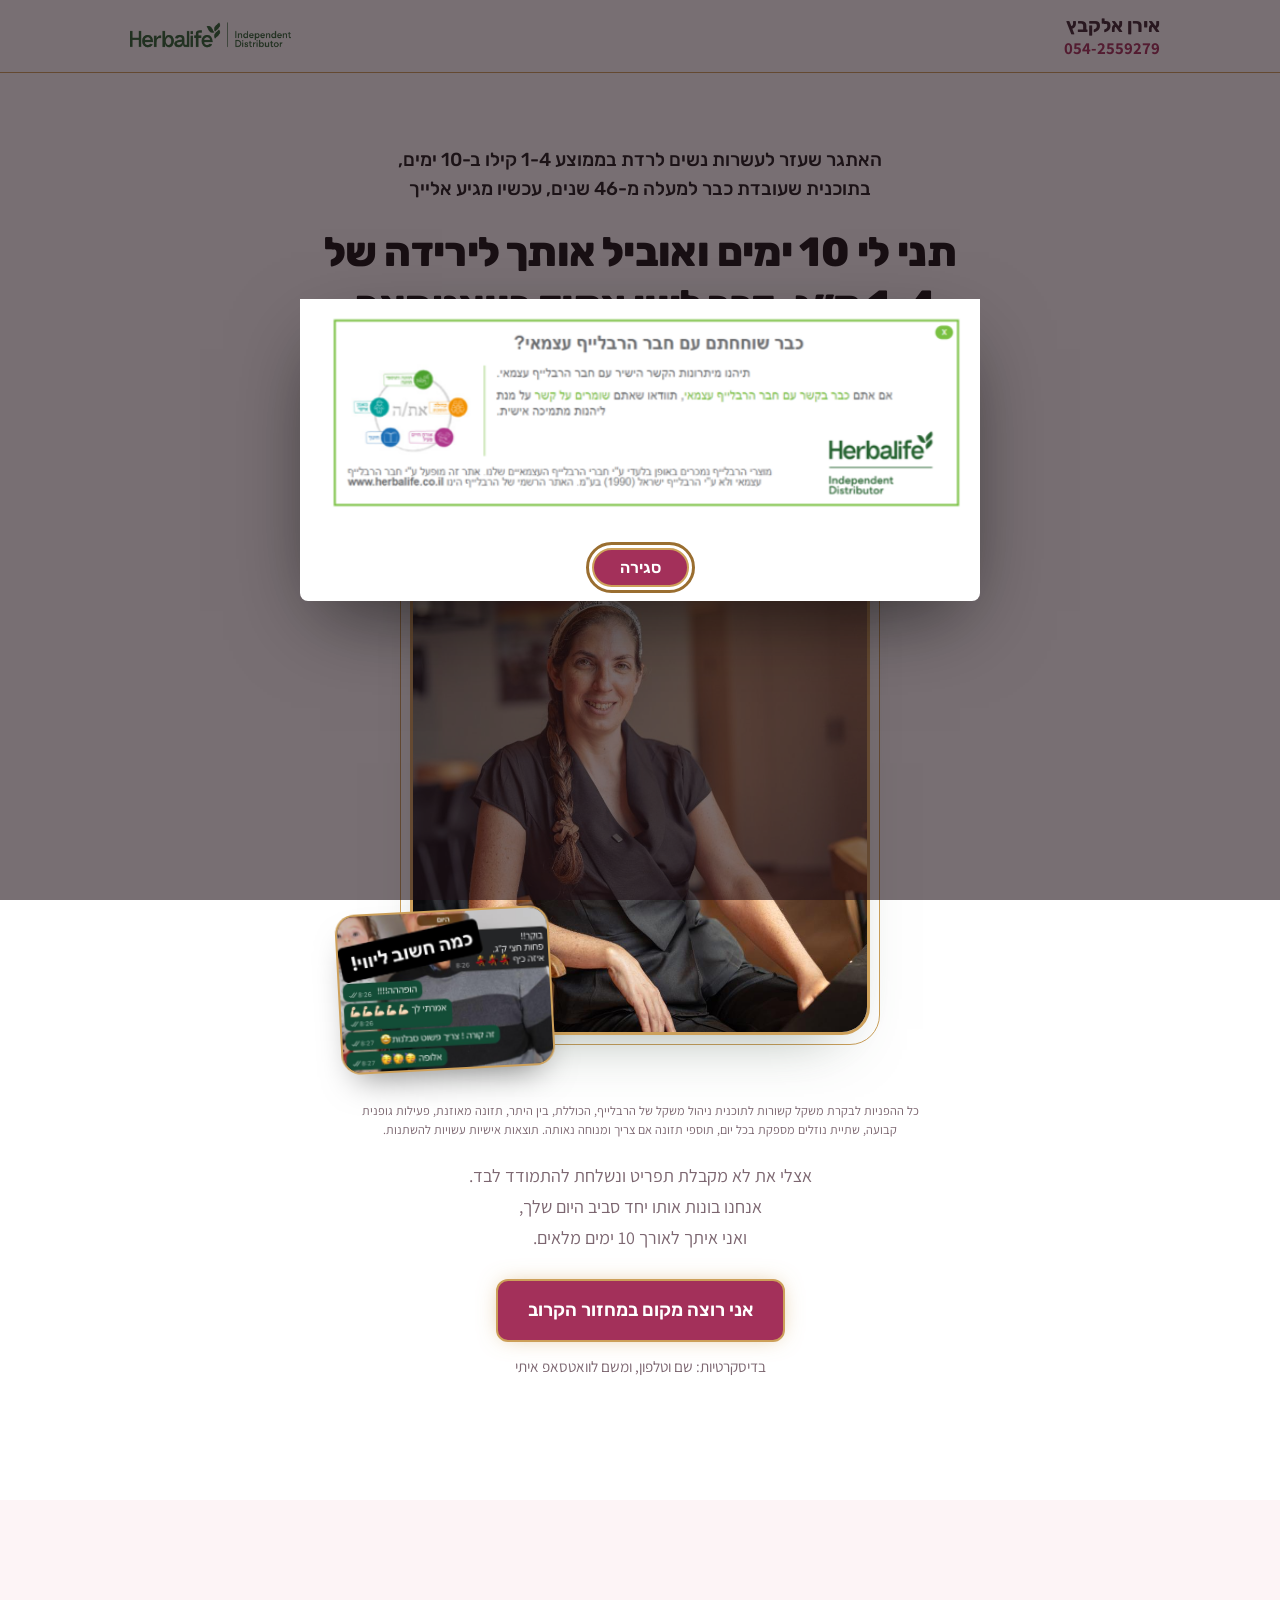
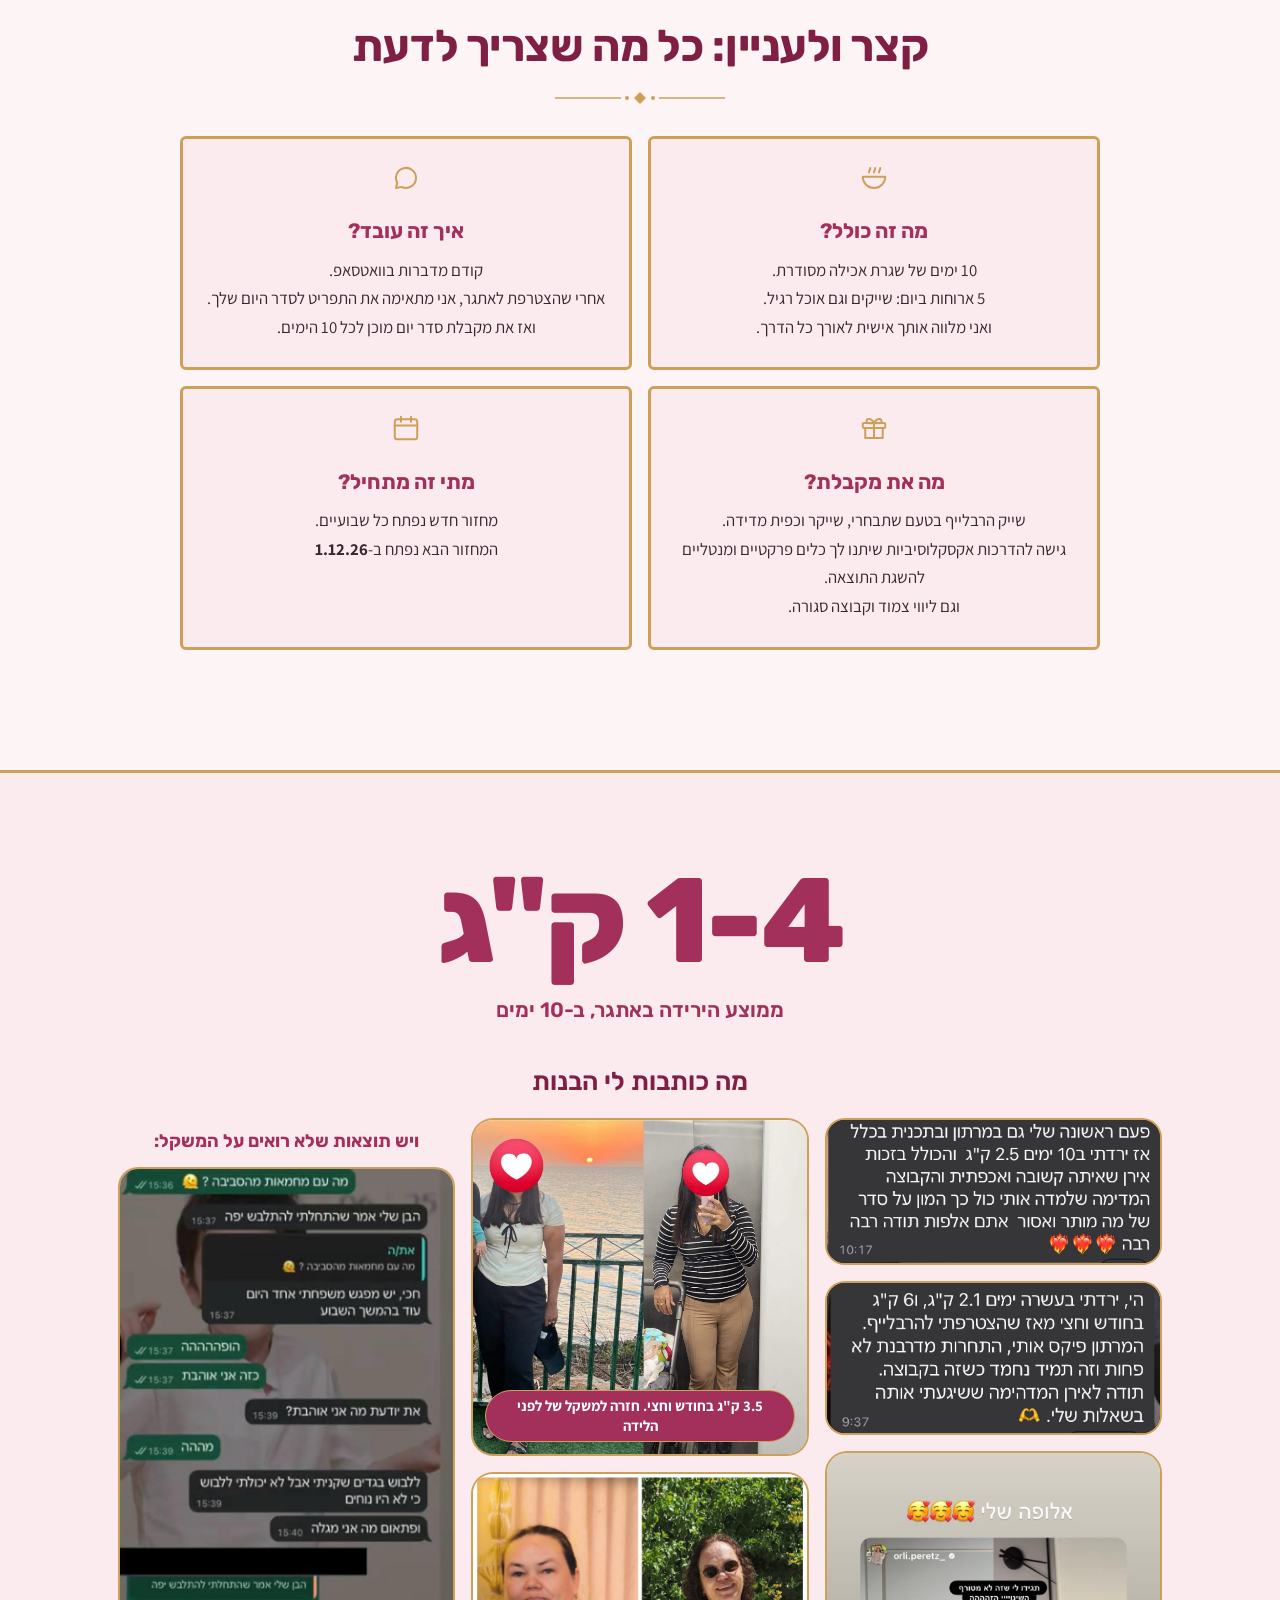
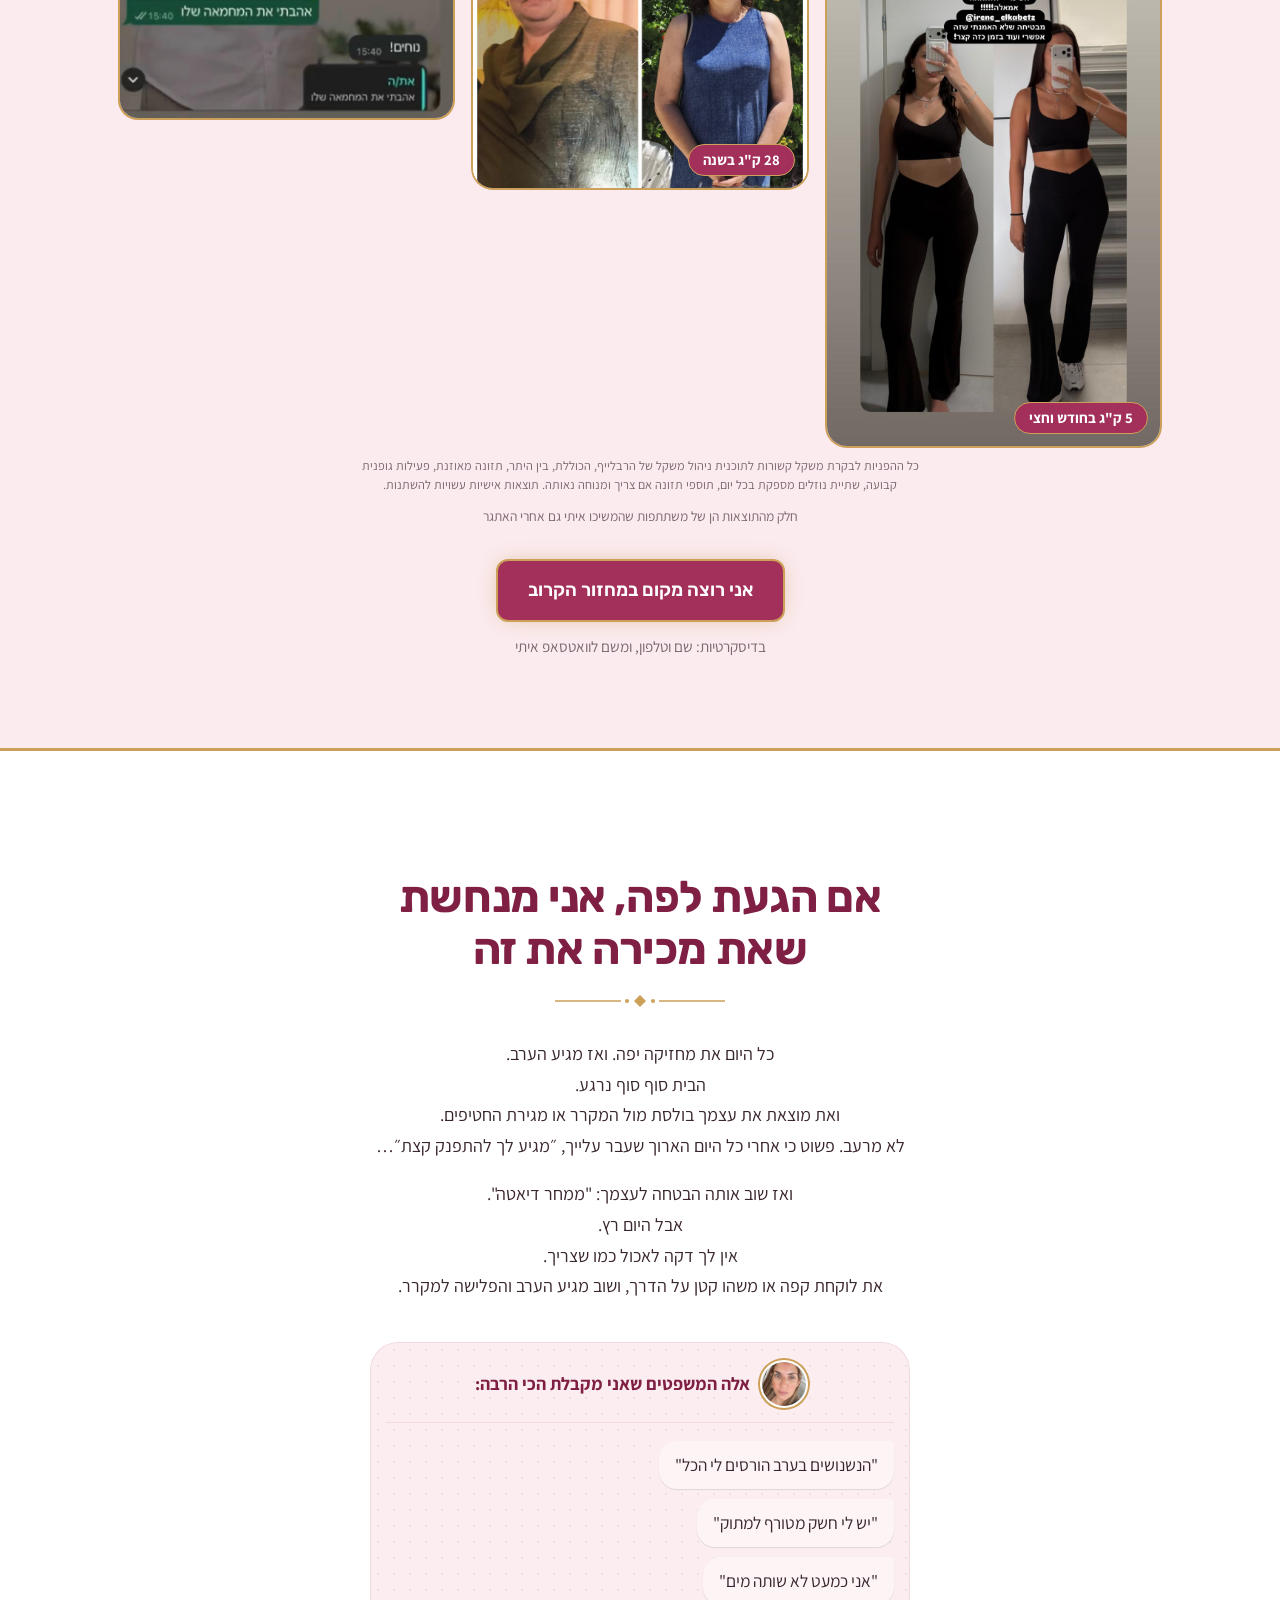
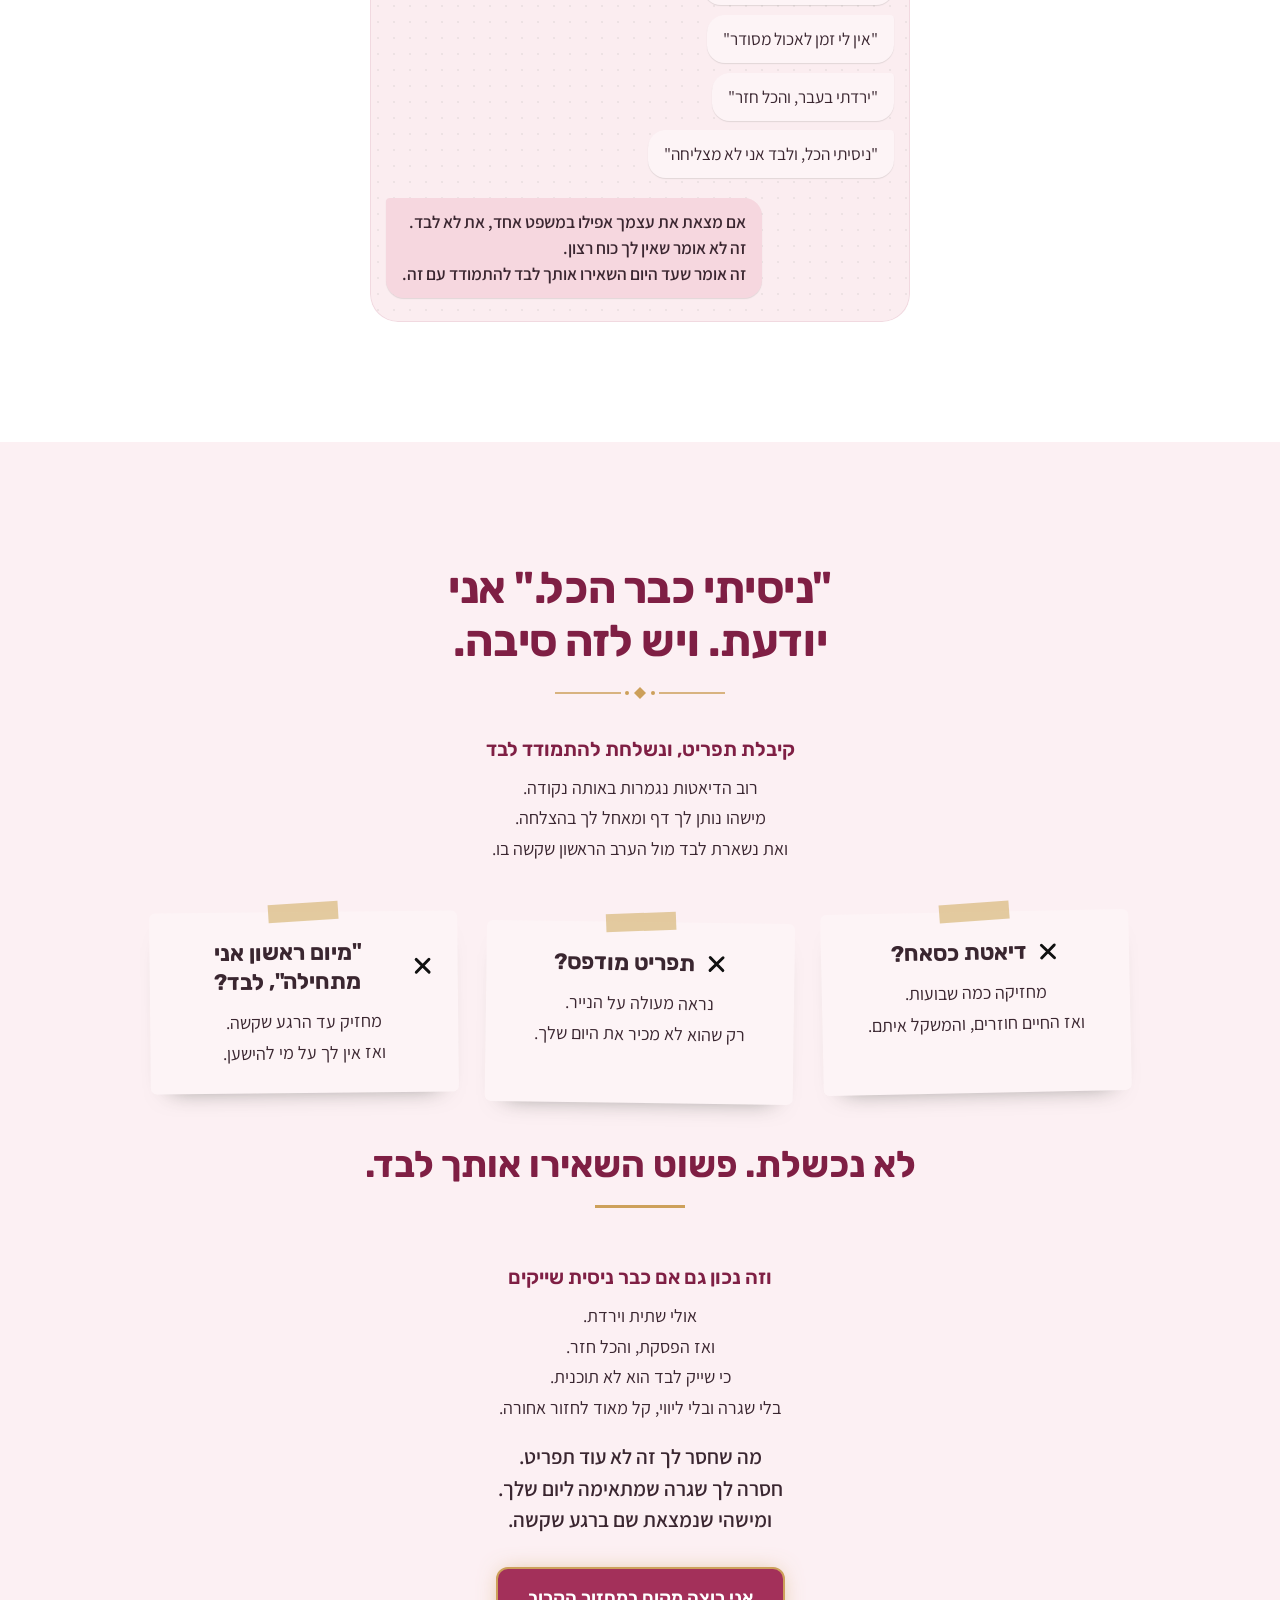
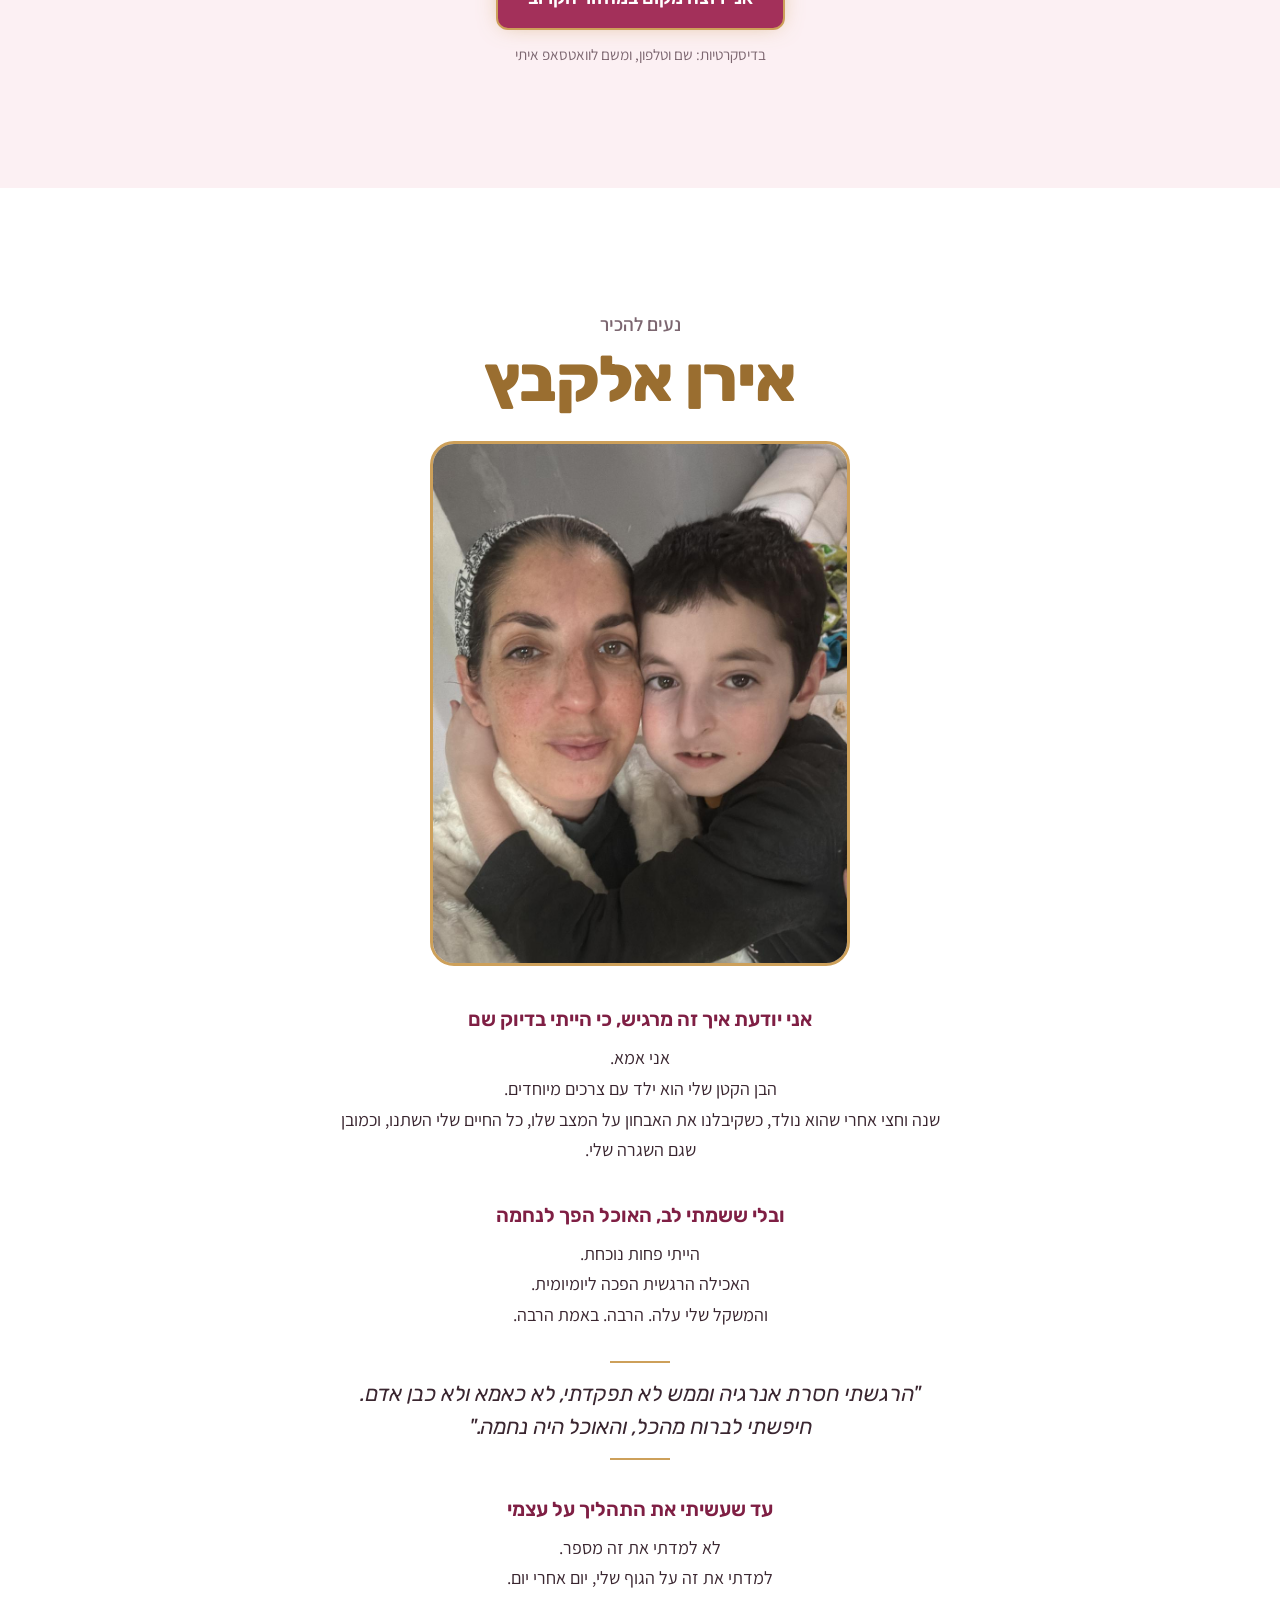
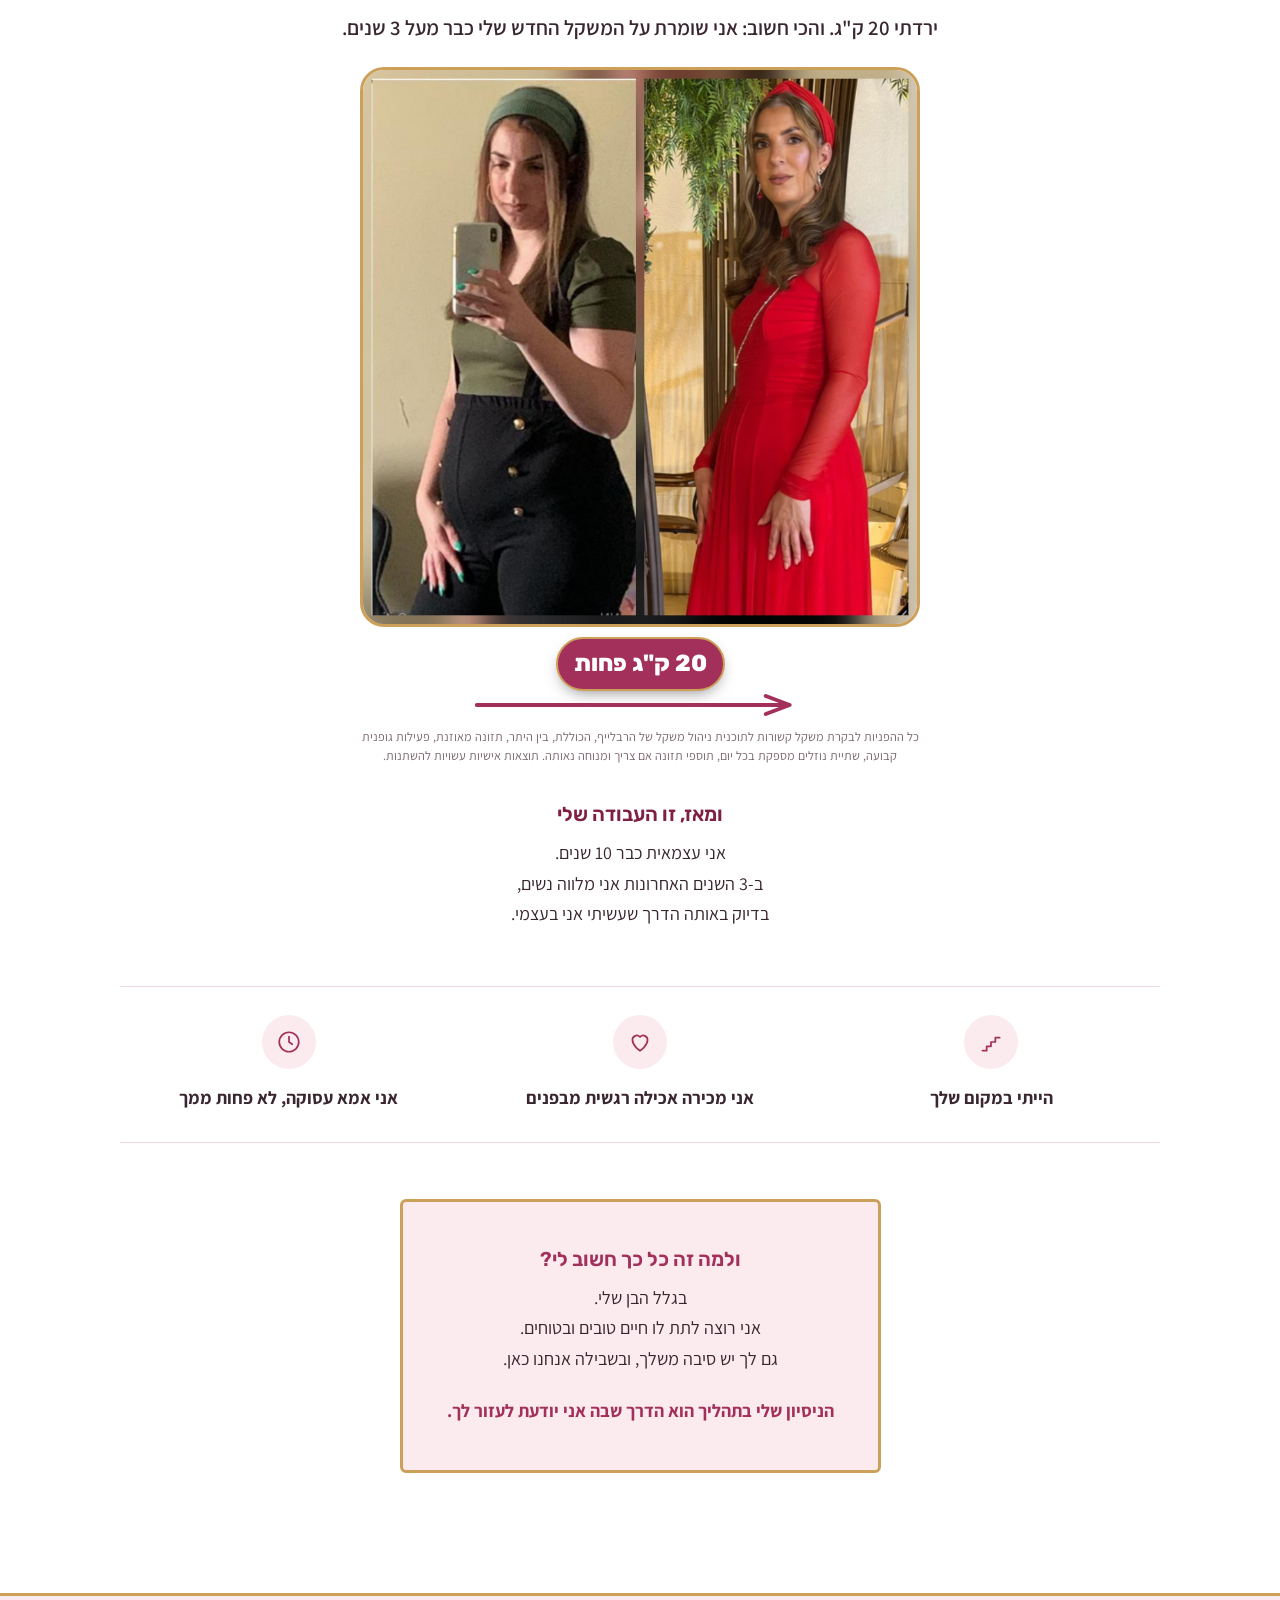
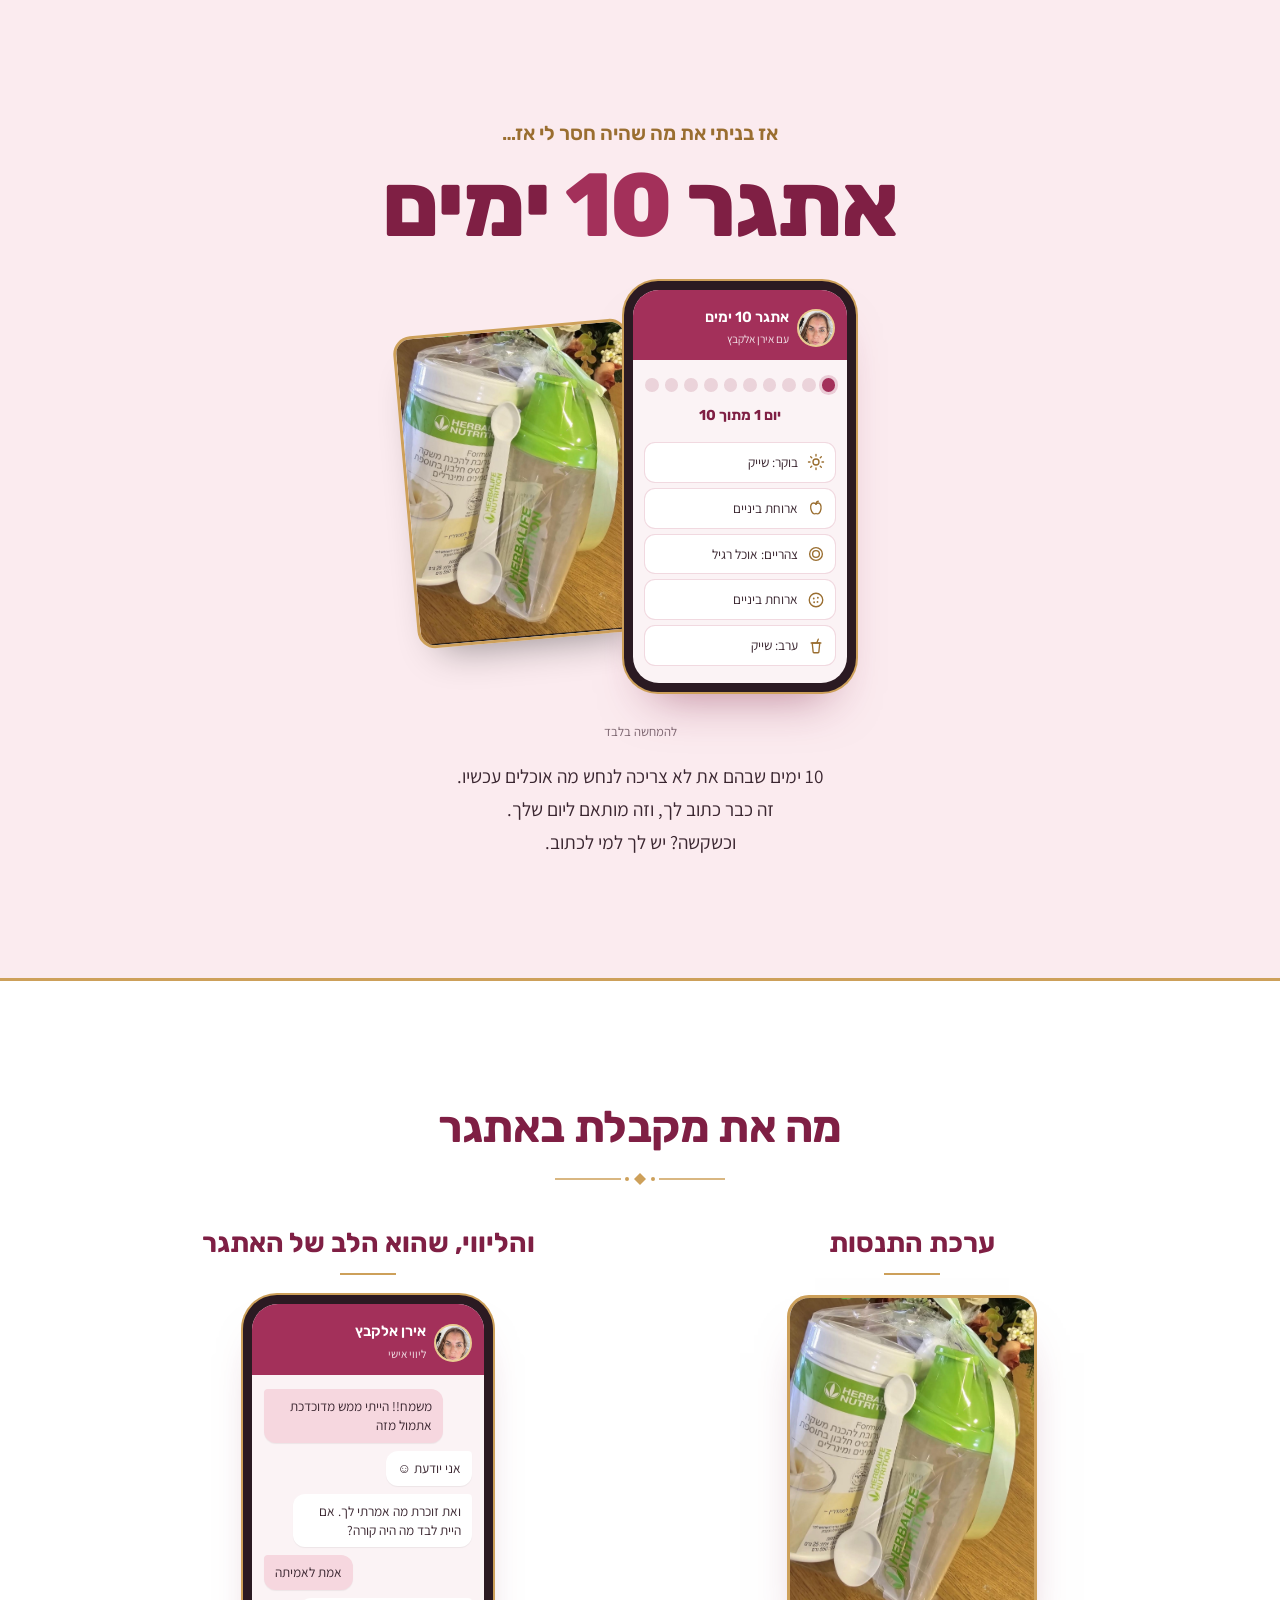
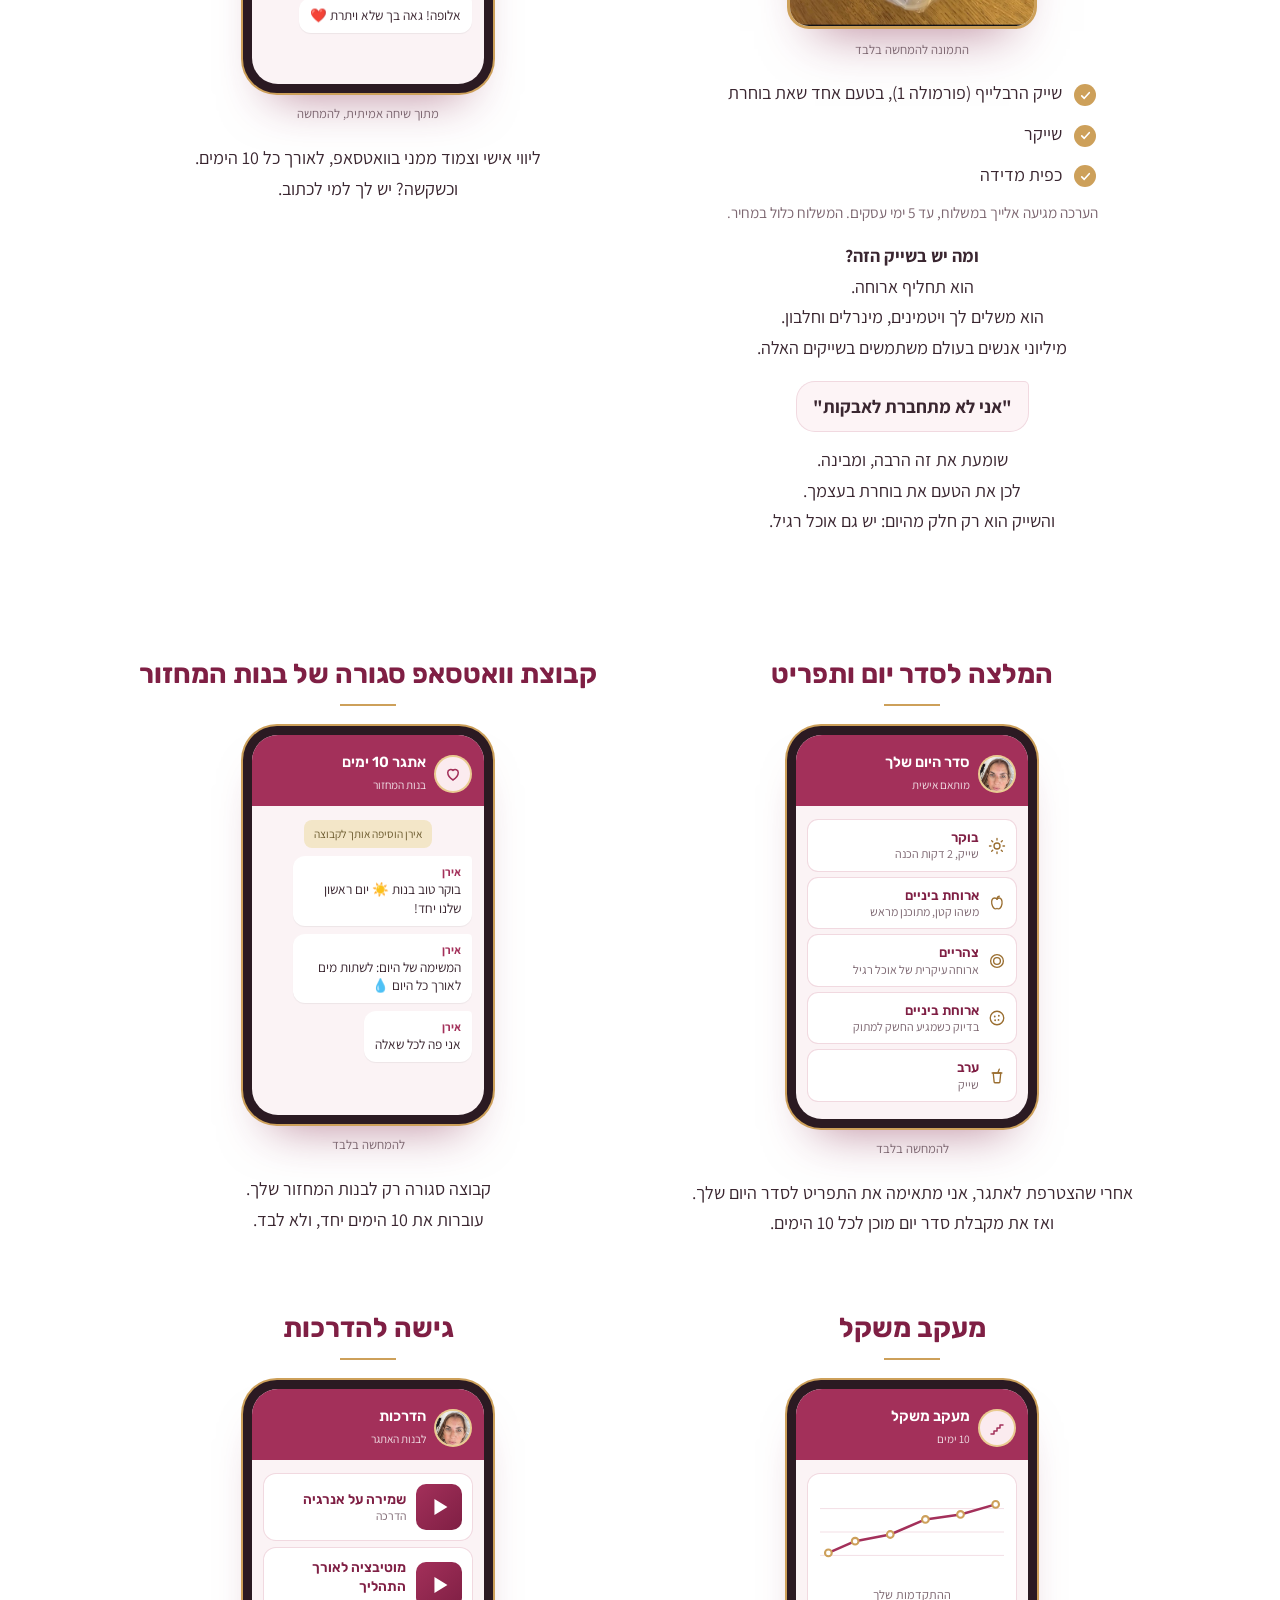
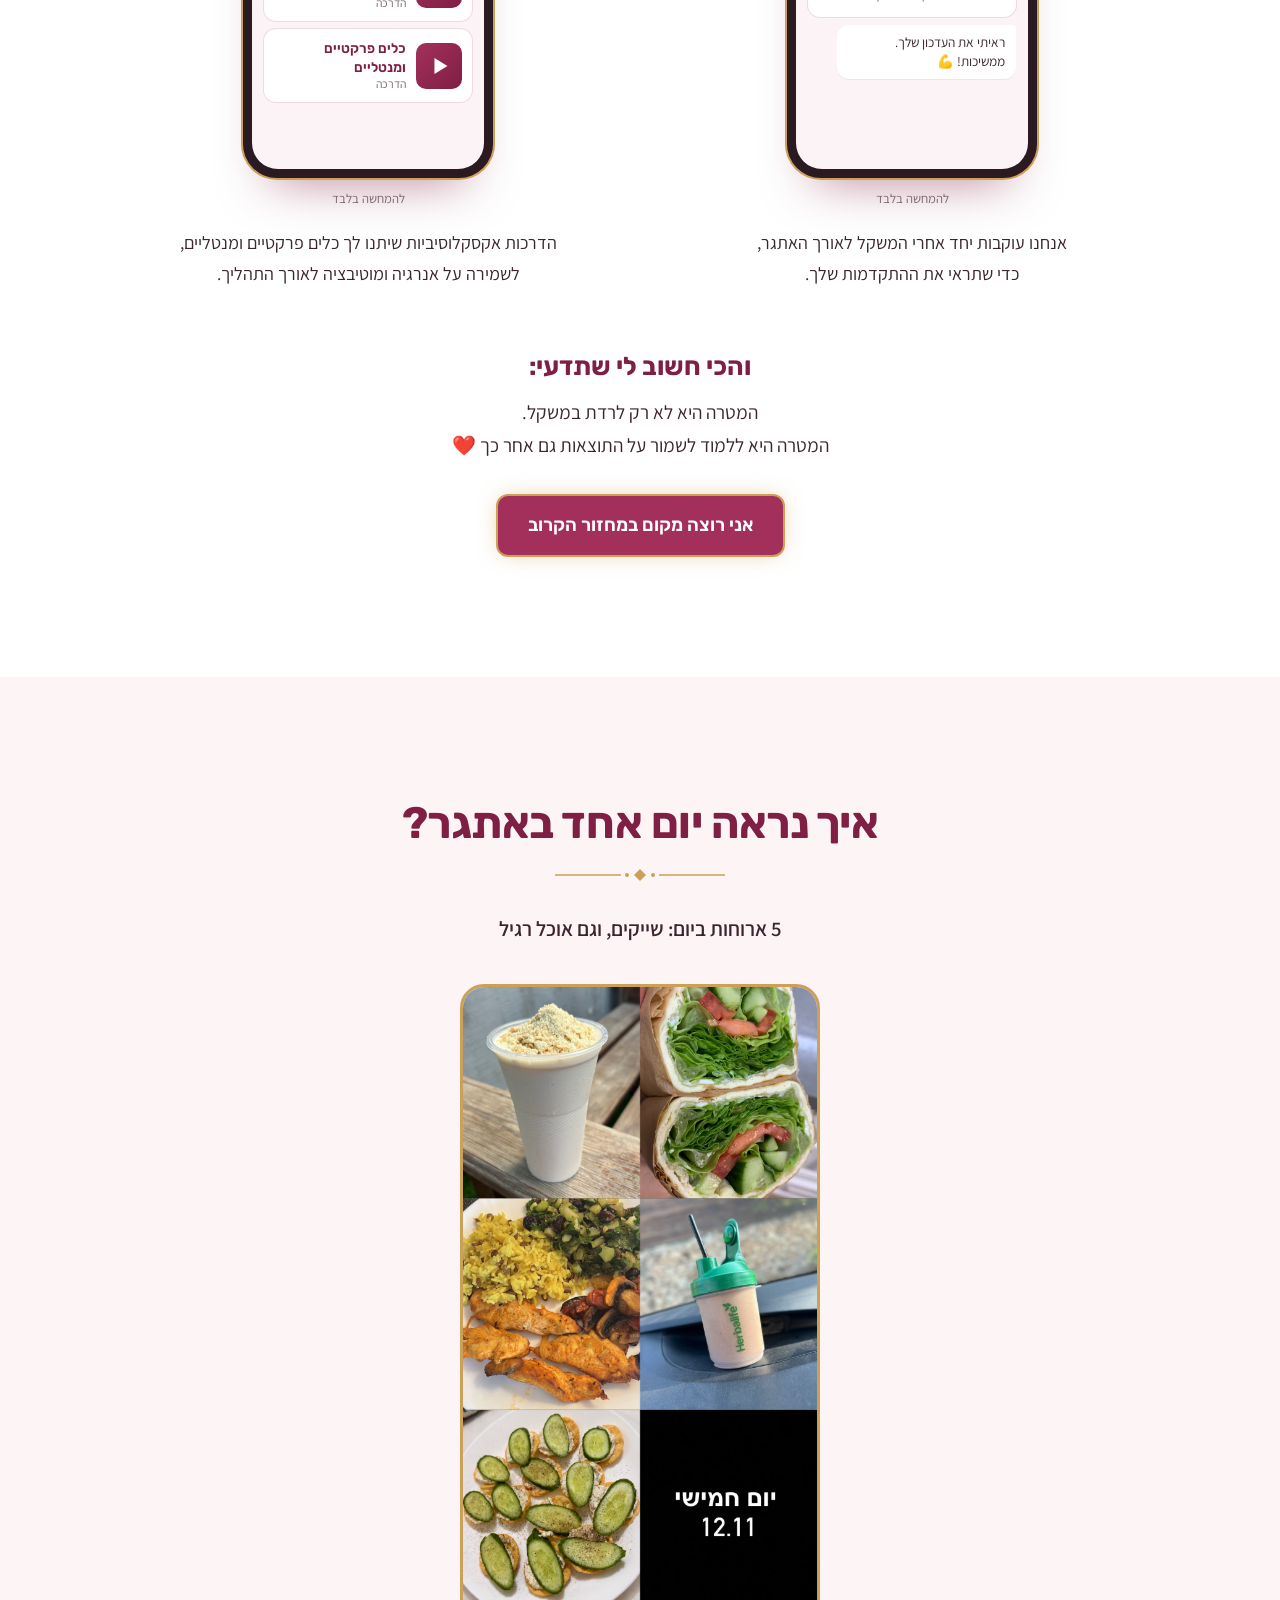
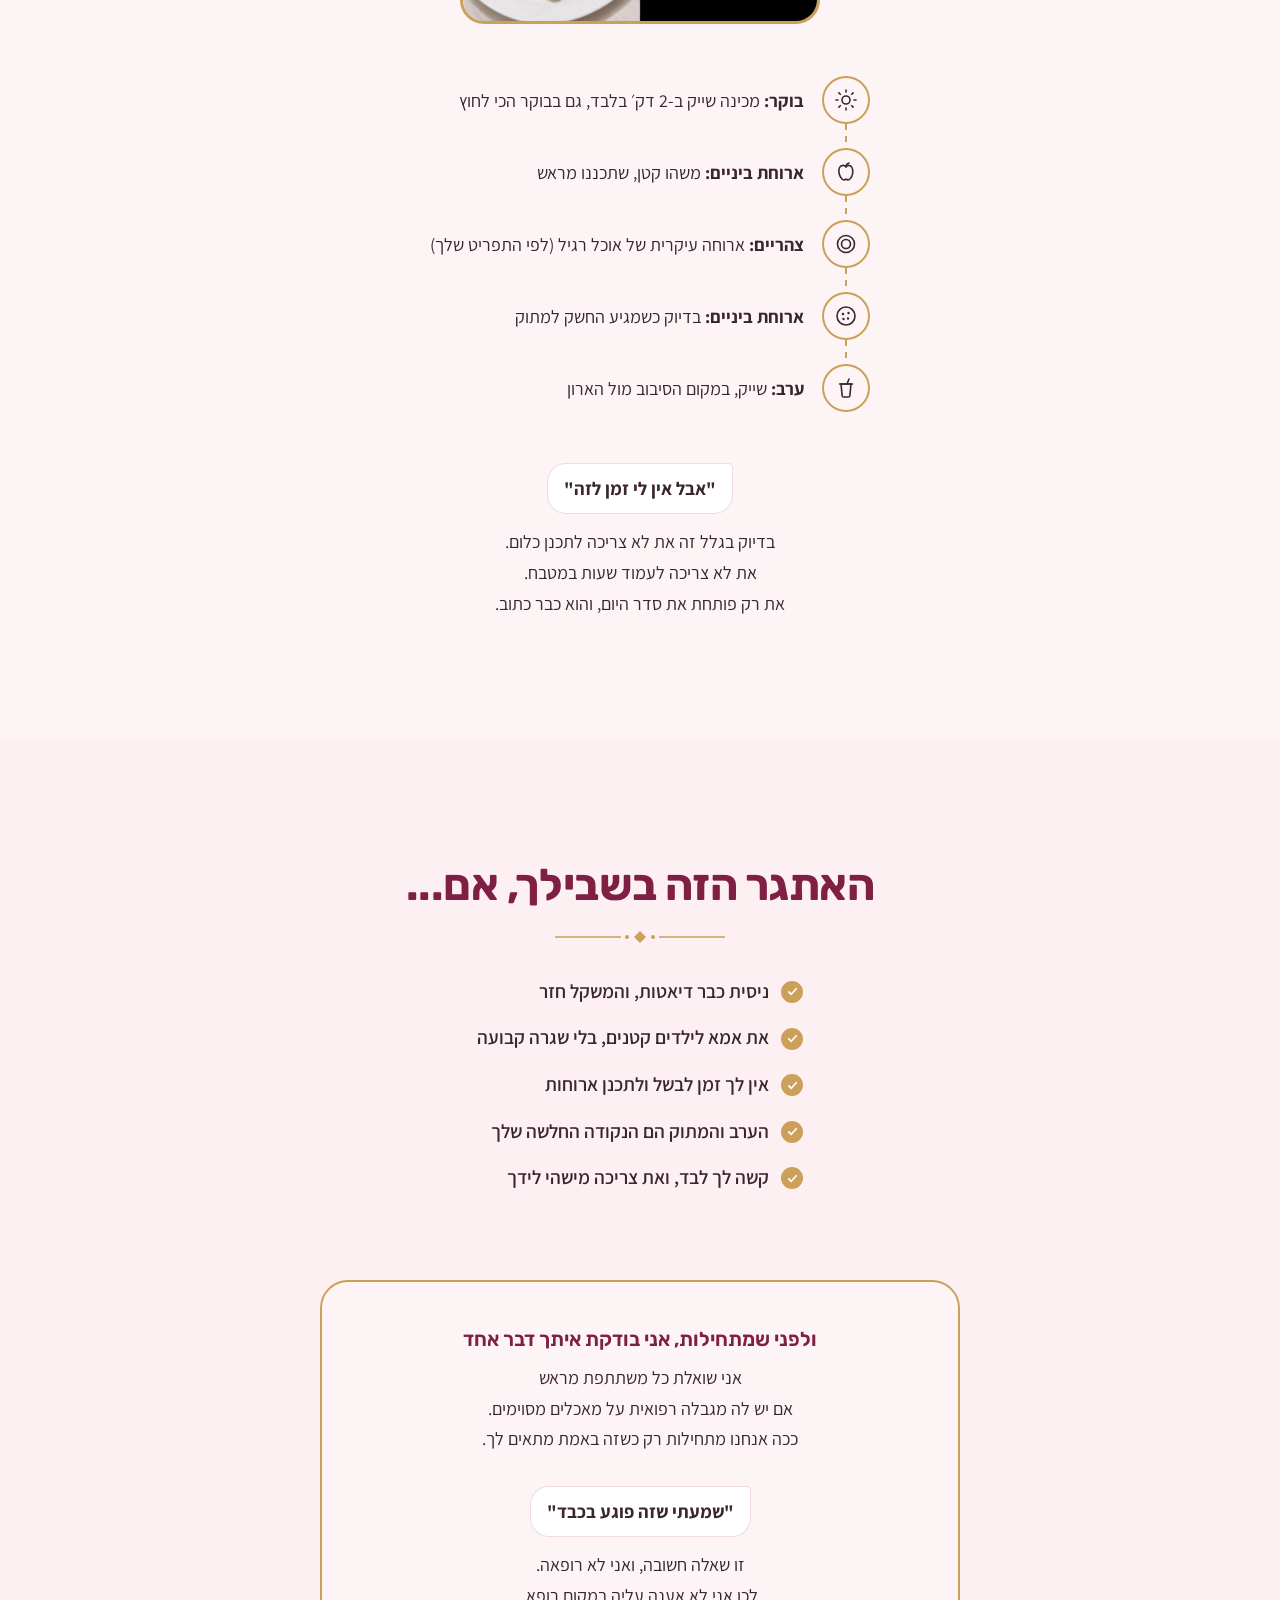
==== commit f52c085f: "Move before/after arrow below Irene's photo so it doesn't cover her face Co-Authored-By: Claude Opus" ====
--- a/index.html
+++ b/index.html
@@ -288,11 +288,11 @@
       <figure class="about__ba media media--square">
         <img src="images/irene-before-after.jpg" alt="אירן לפני ואחרי הירידה במשקל: 20 ק&quot;ג פחות" onerror="this.parentElement.classList.add('is-missing')">
         <span class="media__ph" aria-hidden="true">תמונת לפני/אחרי של אירן<br><small>images/irene-before-after.jpg</small></span>
-        <figcaption class="ba-arrow" aria-hidden="true">
-          <span class="ba-arrow__label">20 ק"ג פחות</span>
-          <svg class="ba-arrow__line" viewBox="0 0 200 24" preserveAspectRatio="none"><path d="M4 12h184M174 3l14 9-14 9"/></svg>
-        </figcaption>
-      </figure>
+      </figure>
+      <div class="ba-arrow ba-arrow--below" aria-hidden="true">
+        <span class="ba-arrow__label">20 ק"ג פחות</span>
+        <svg class="ba-arrow__line" viewBox="0 0 200 24" preserveAspectRatio="none"><path d="M4 12h184M174 3l14 9-14 9"/></svg>
+      </div>
       <p class="disclaimer disclaimer--official">כל ההפניות לבקרת משקל קשורות לתוכנית ניהול משקל של הרבלייף, הכוללת, בין היתר, תזונה מאוזנת, פעילות גופנית קבועה, שתיית נוזלים מספקת בכל יום, תוספי תזונה אם צריך ומנוחה נאותה. תוצאות אישיות עשויות להשתנות.</p>
 
       <h3 class="h3">ומאז, זו העבודה שלי</h3>
--- a/style.css
+++ b/style.css
@@ -1191,3 +1191,10 @@
   .hero__media { width: calc(100% - 28px); }
   .hero__proof { left: -16px; width: 150px; }
 }
+
+/* ---- חץ לפני/אחרי מתחת לתמונה (לא על הפנים) ---- */
+.ba-arrow--below {
+  position: static; transform: none;
+  width: min(60%, 340px); margin: 10px auto 4px;
+}
+.ba-arrow--below .ba-arrow__line path { stroke: var(--berry); filter: none; }
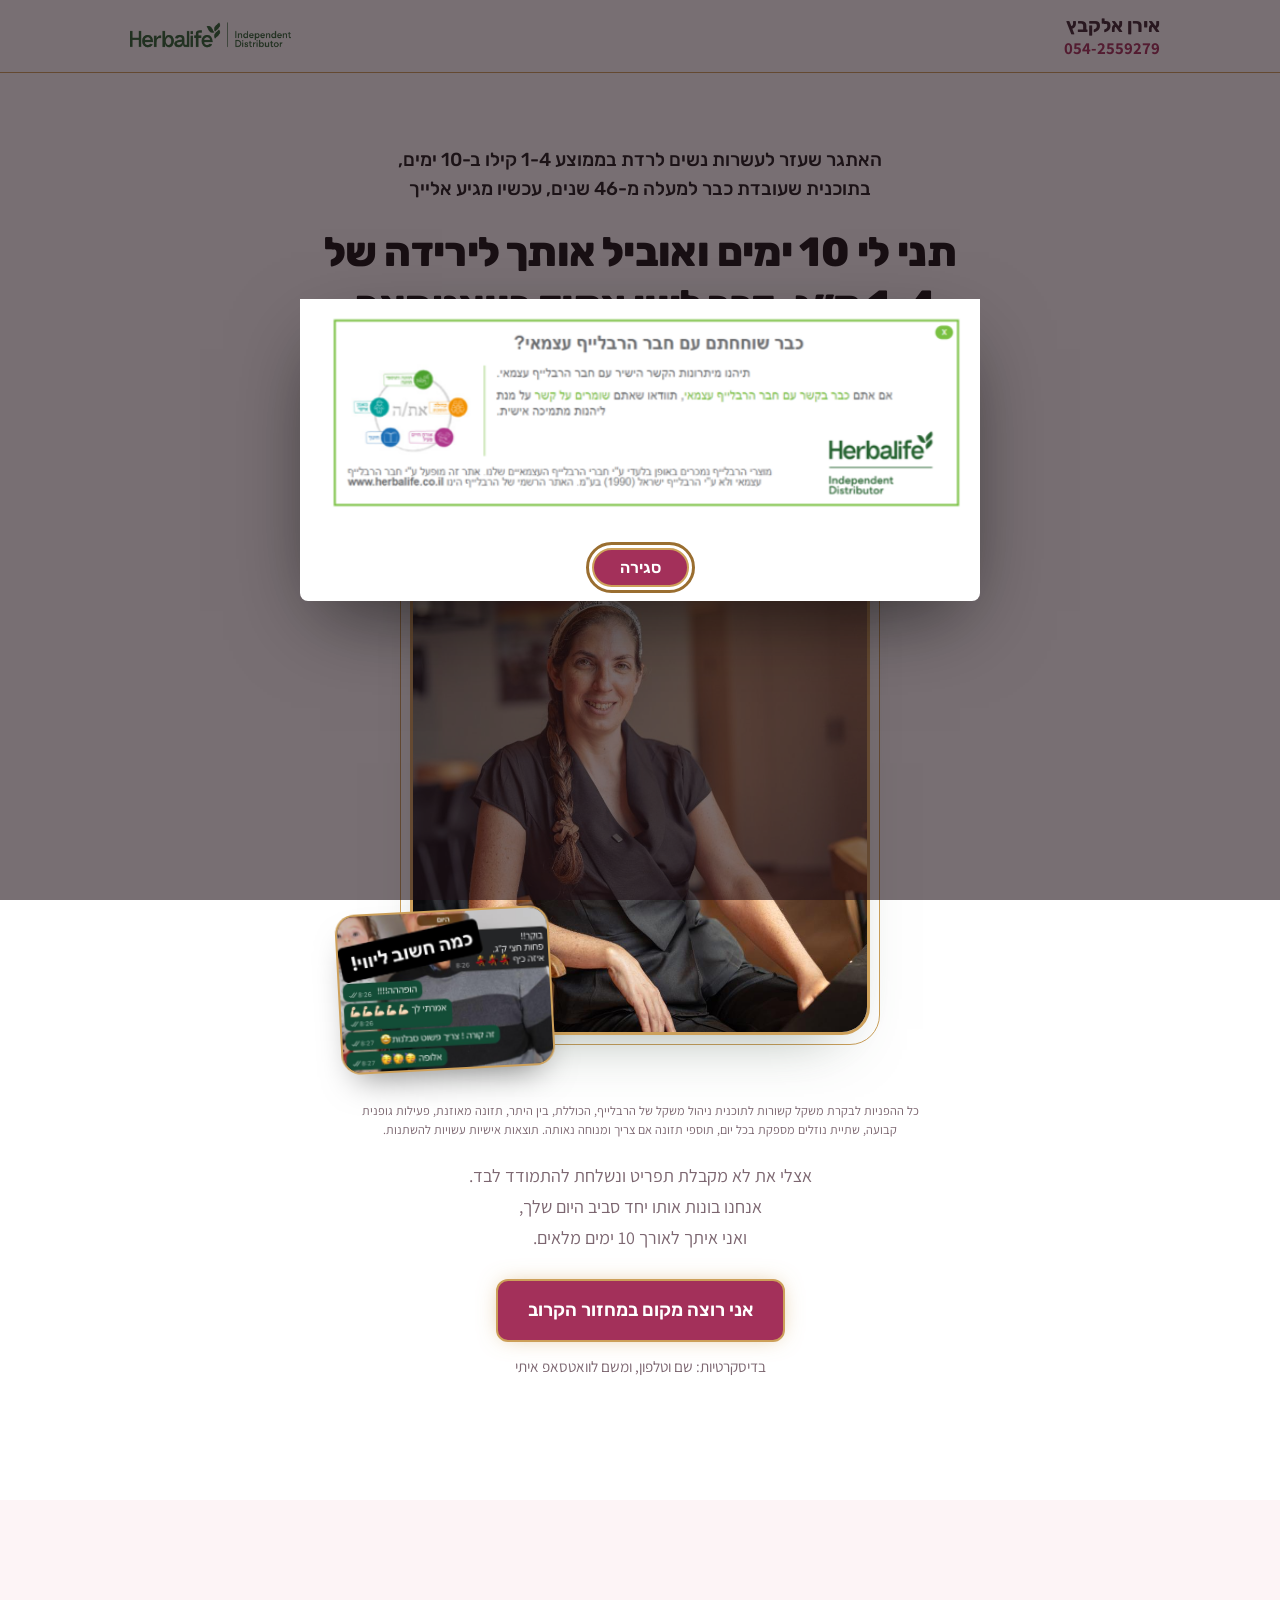
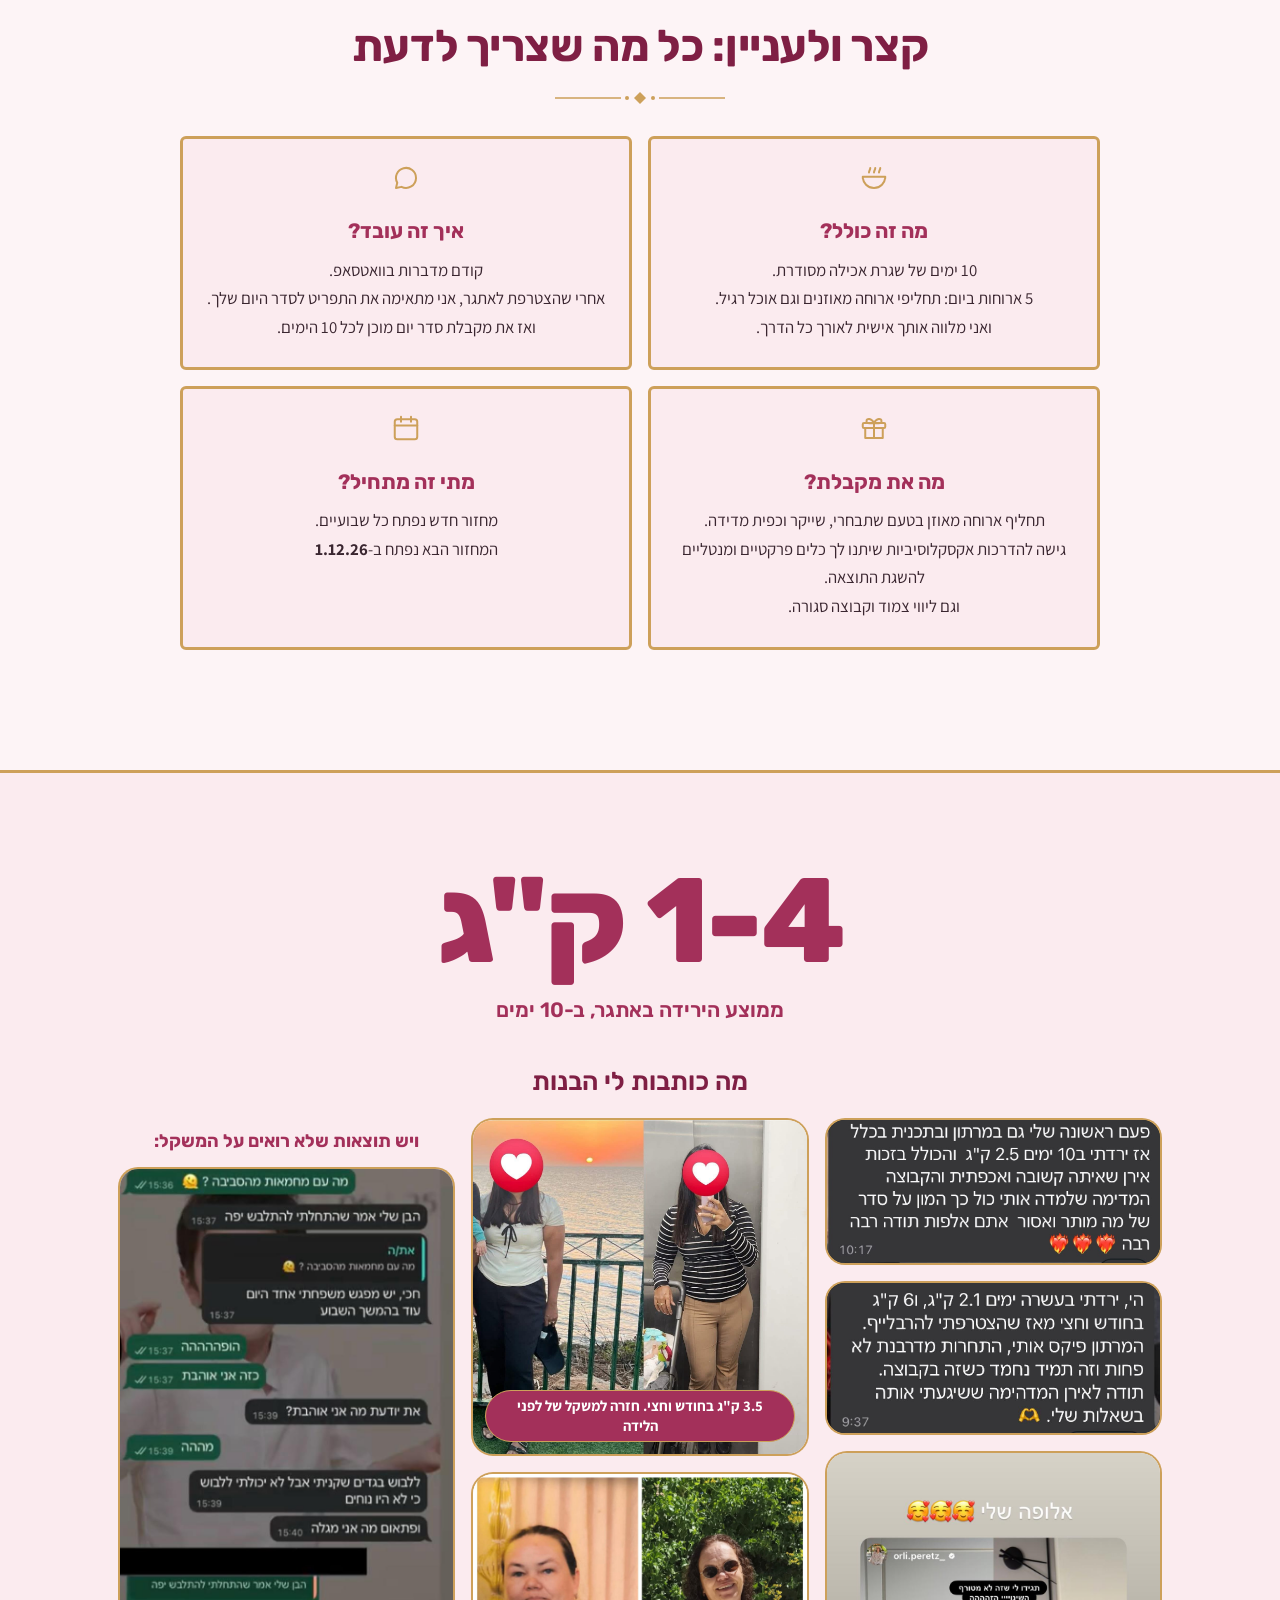
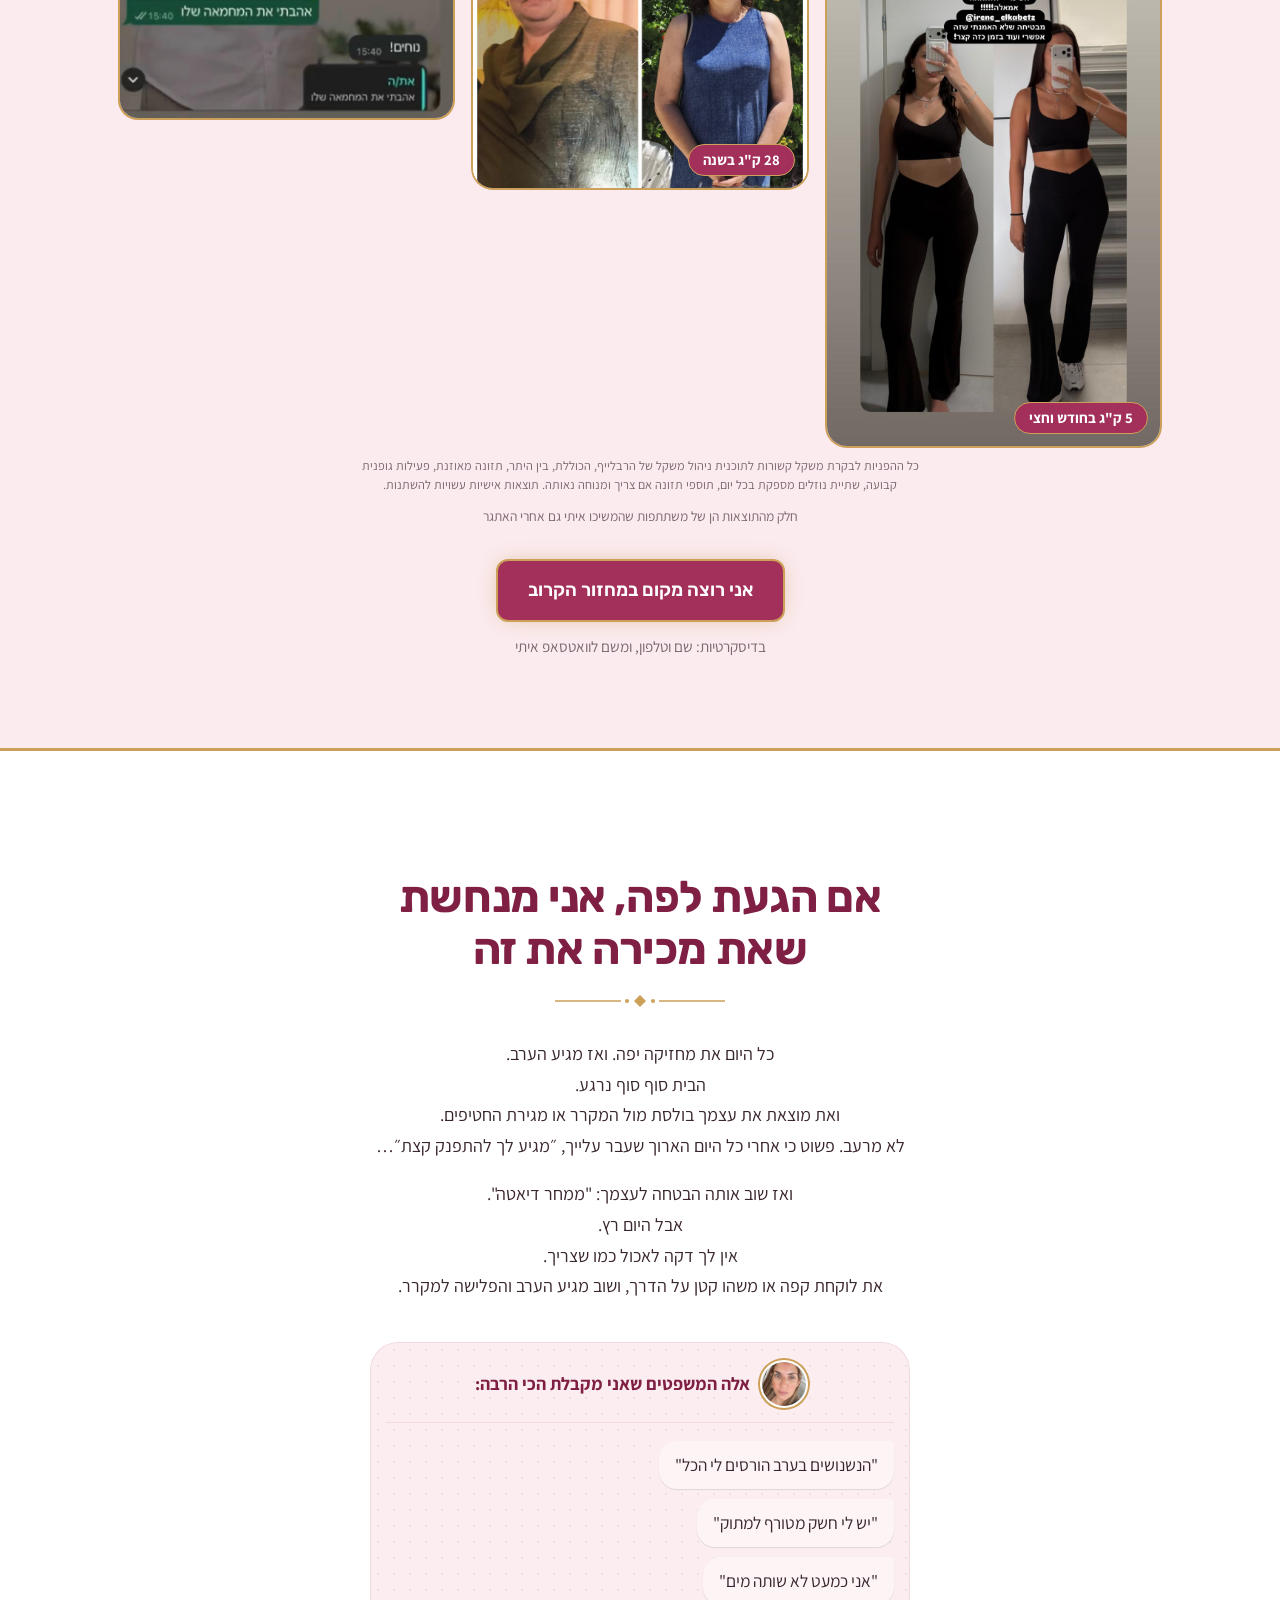
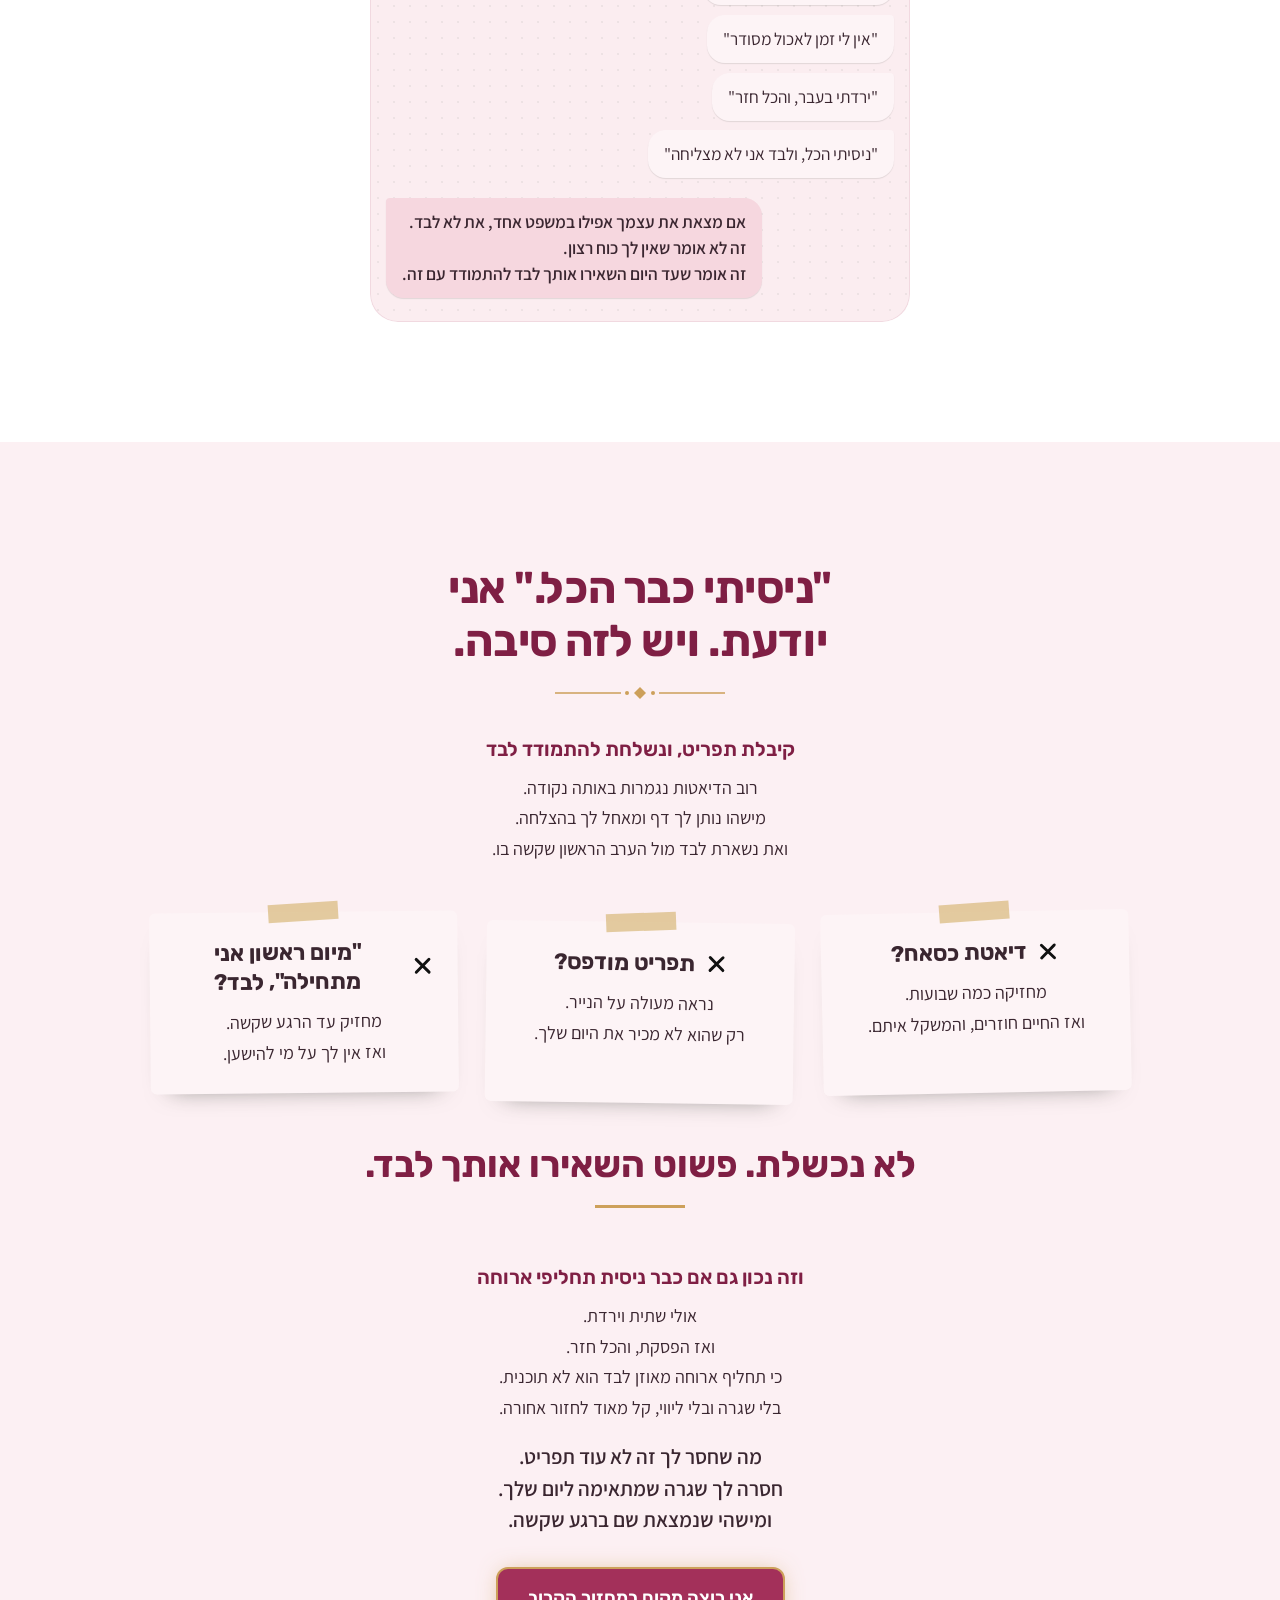
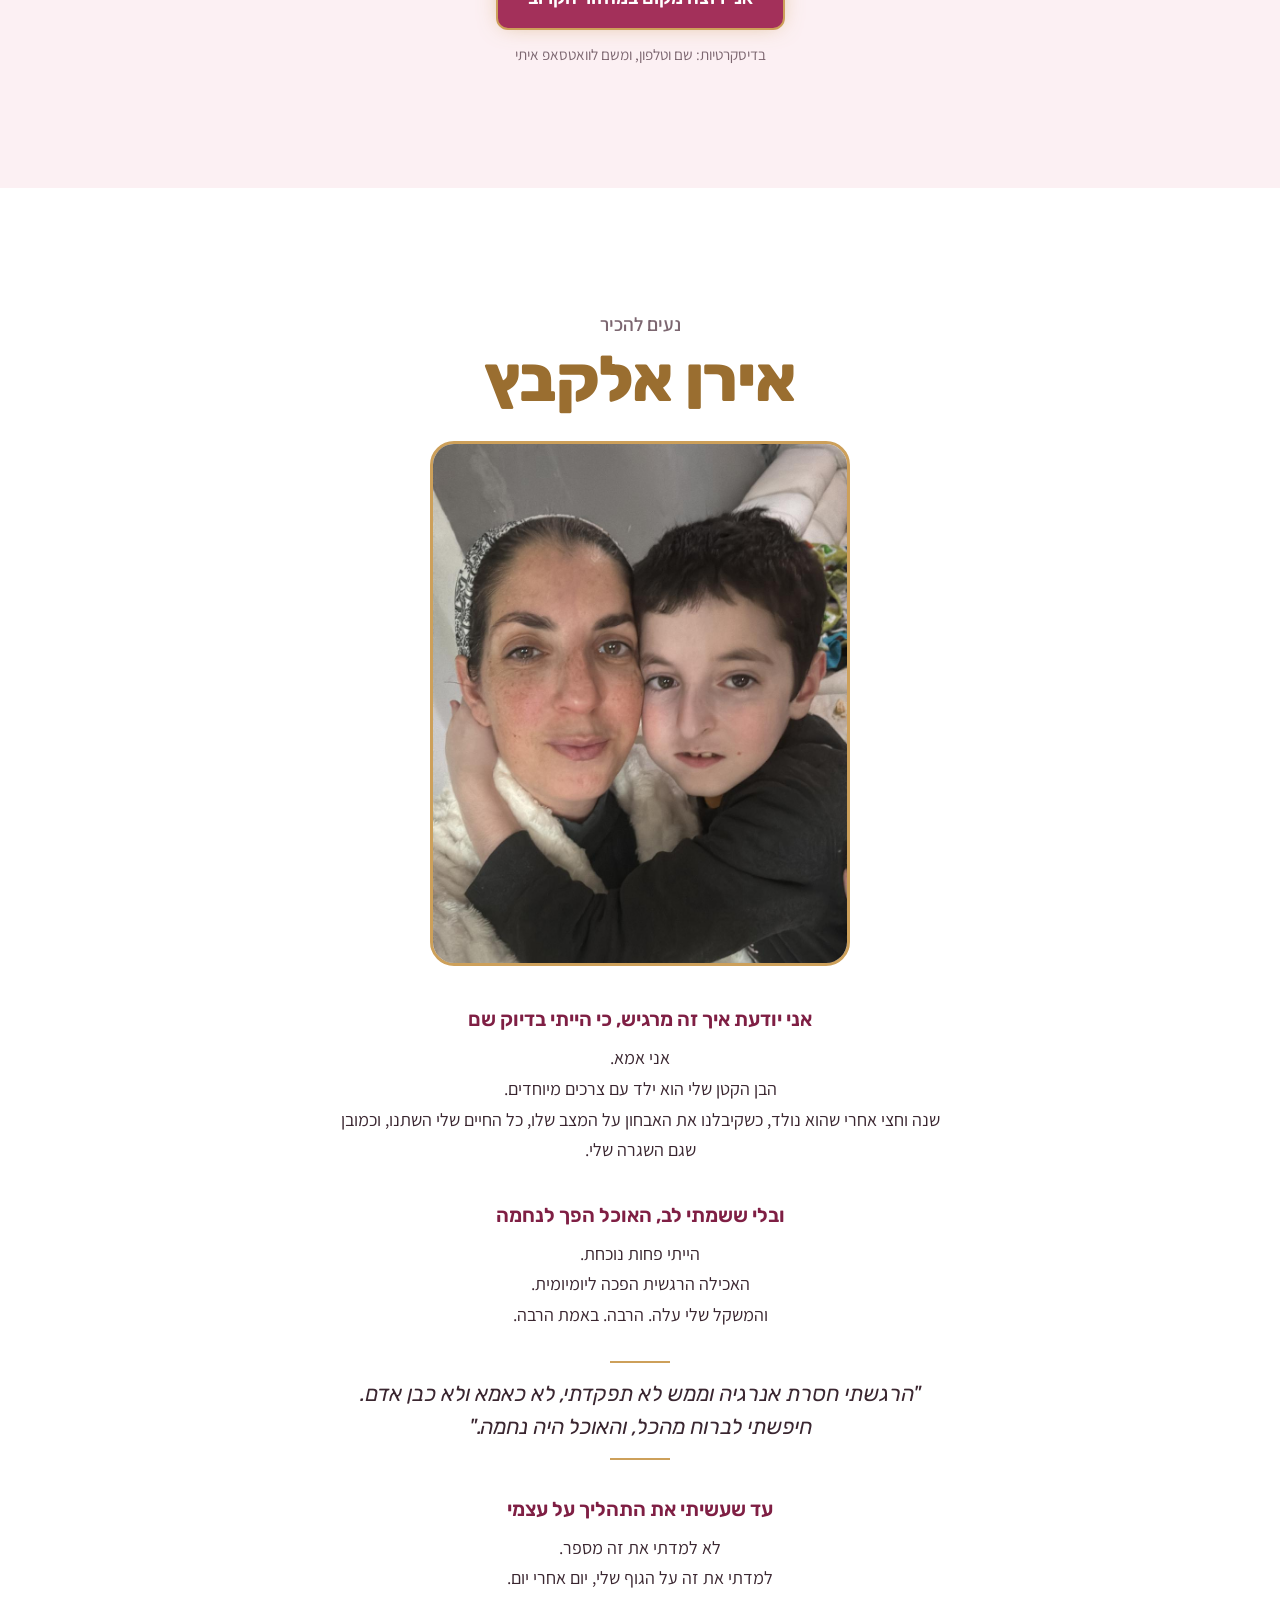
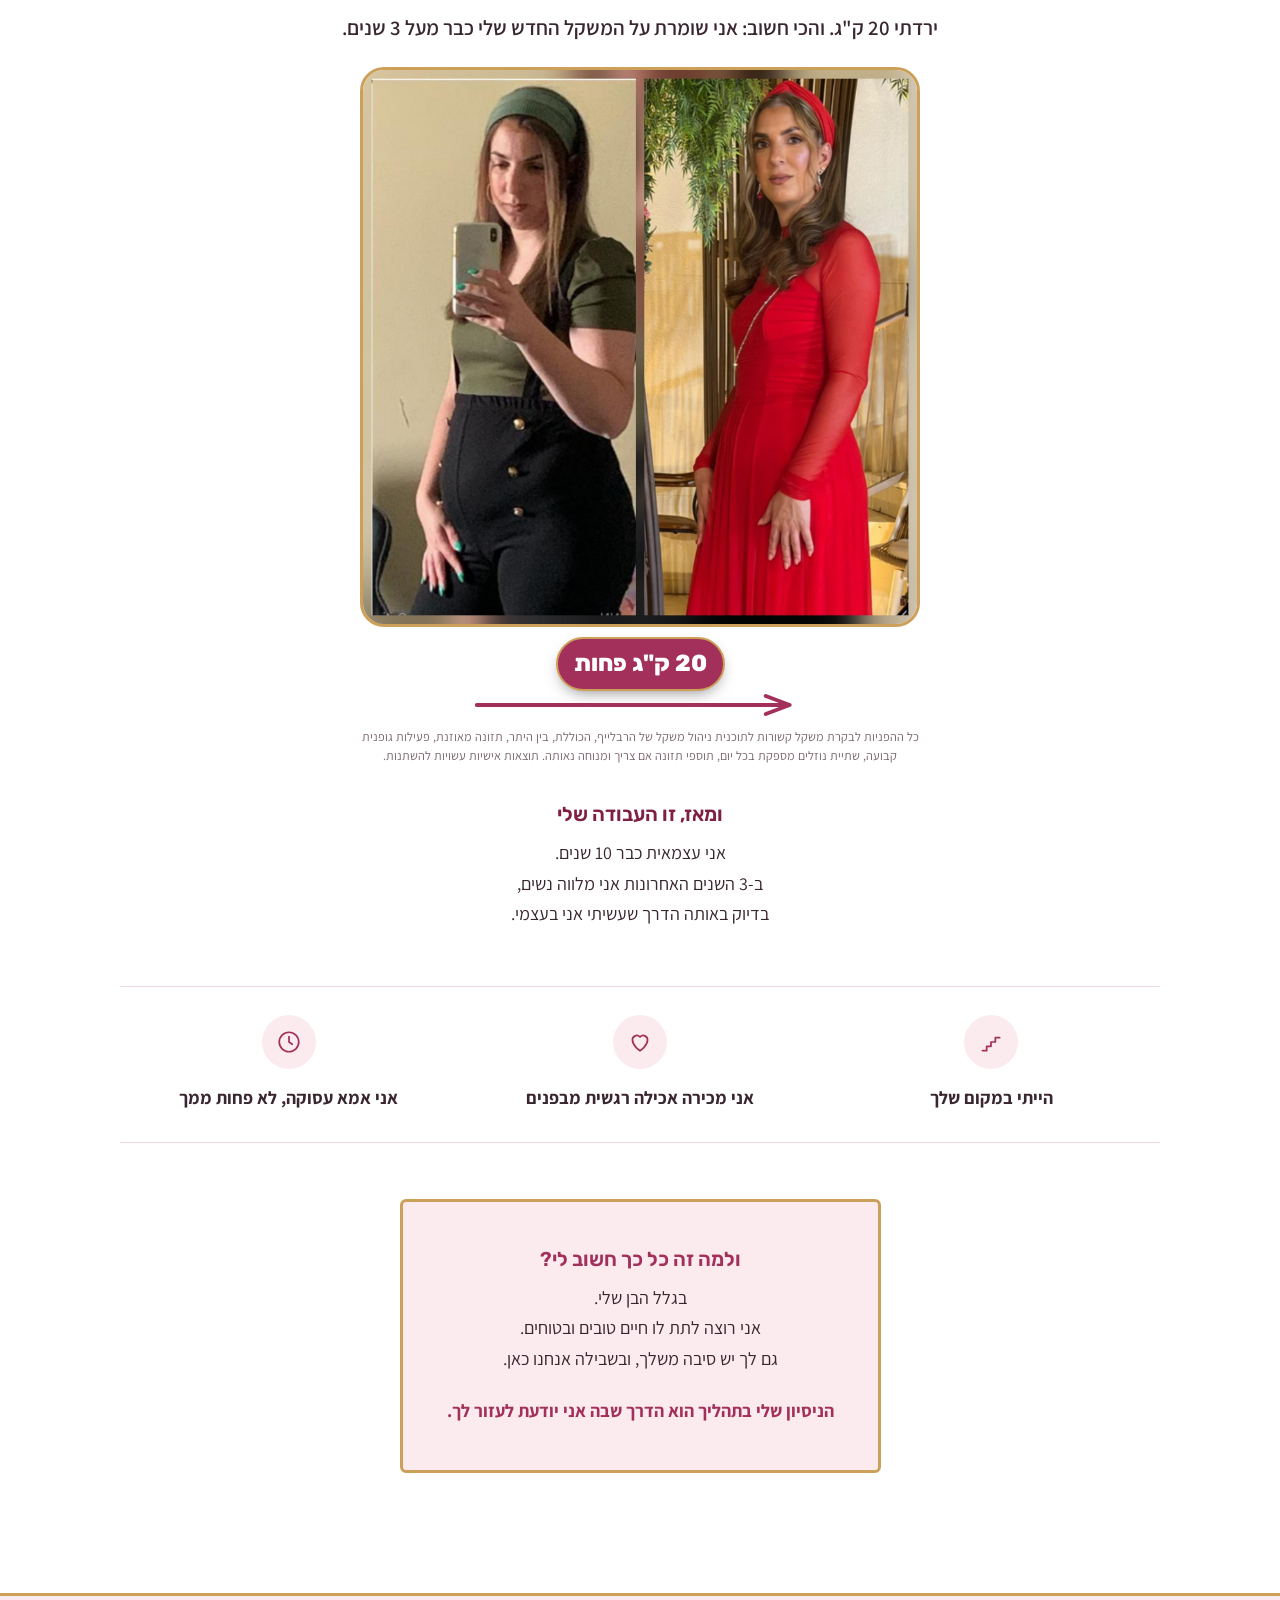
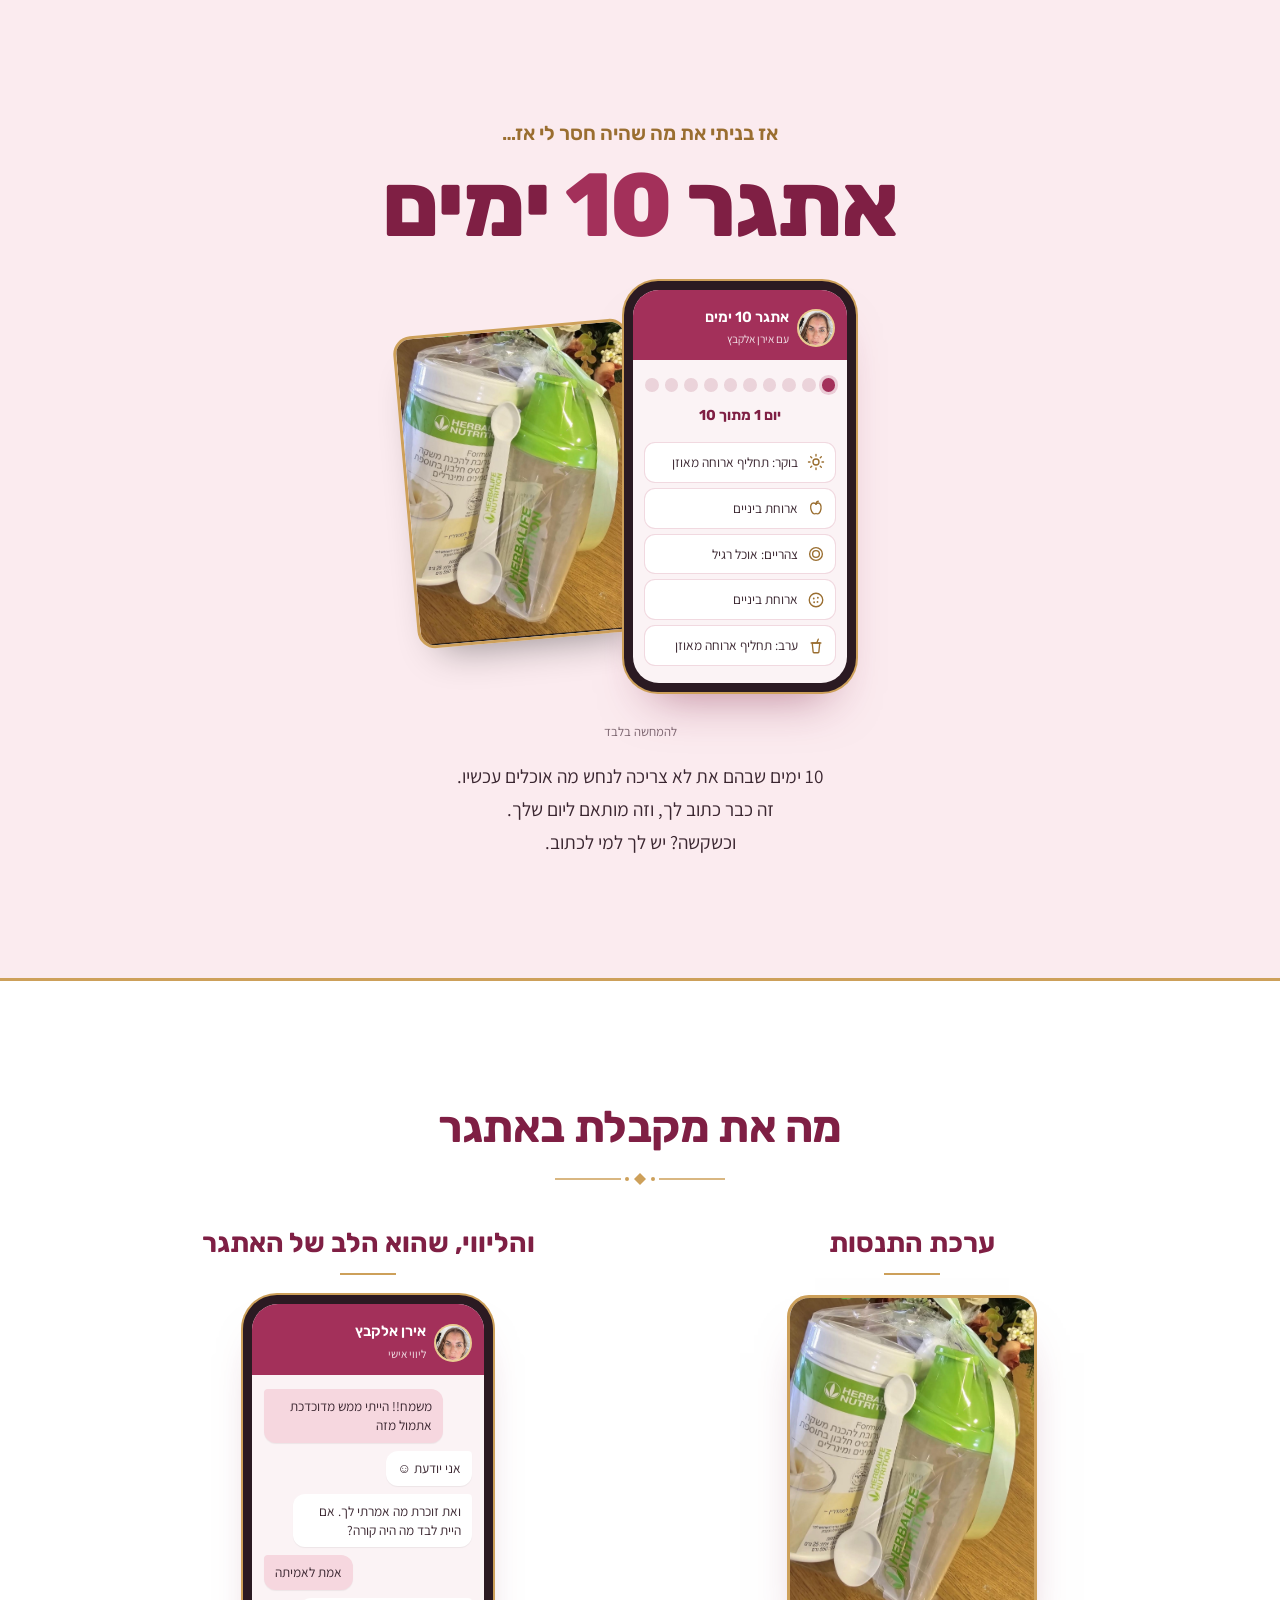
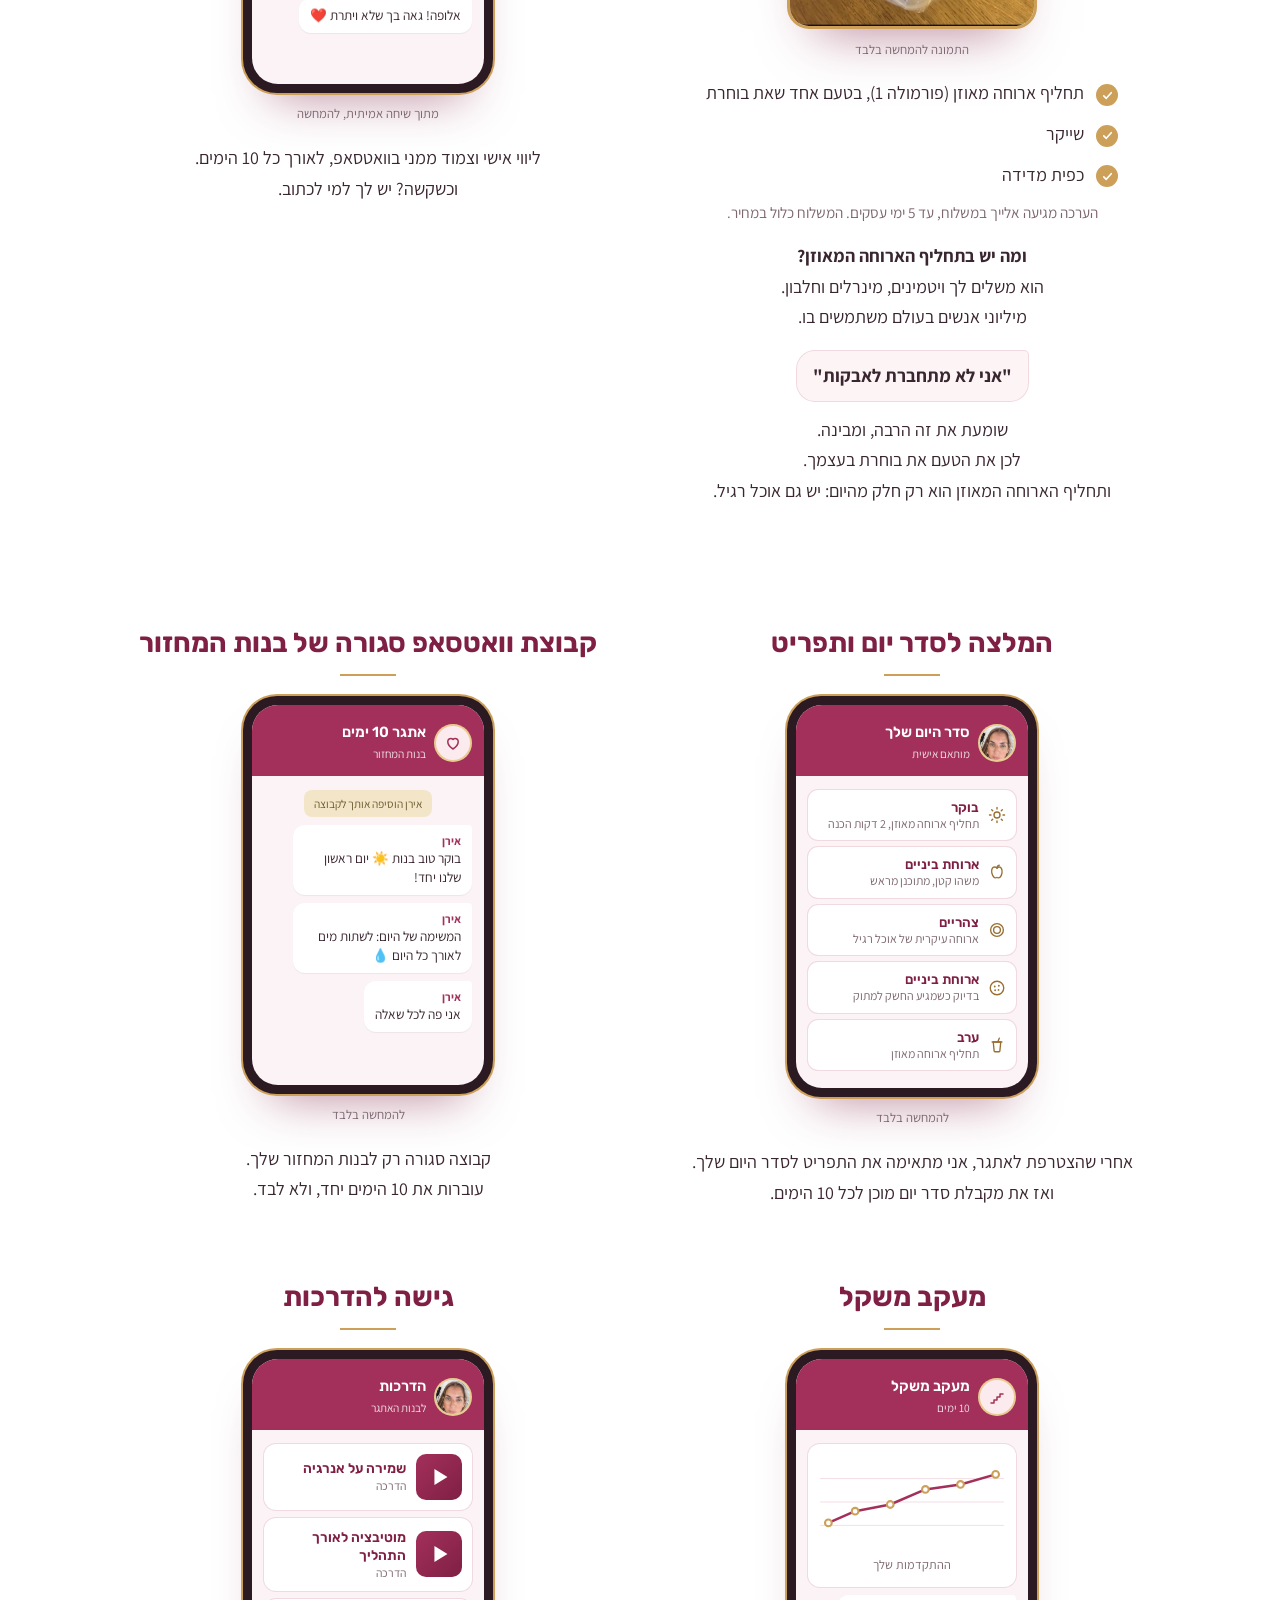
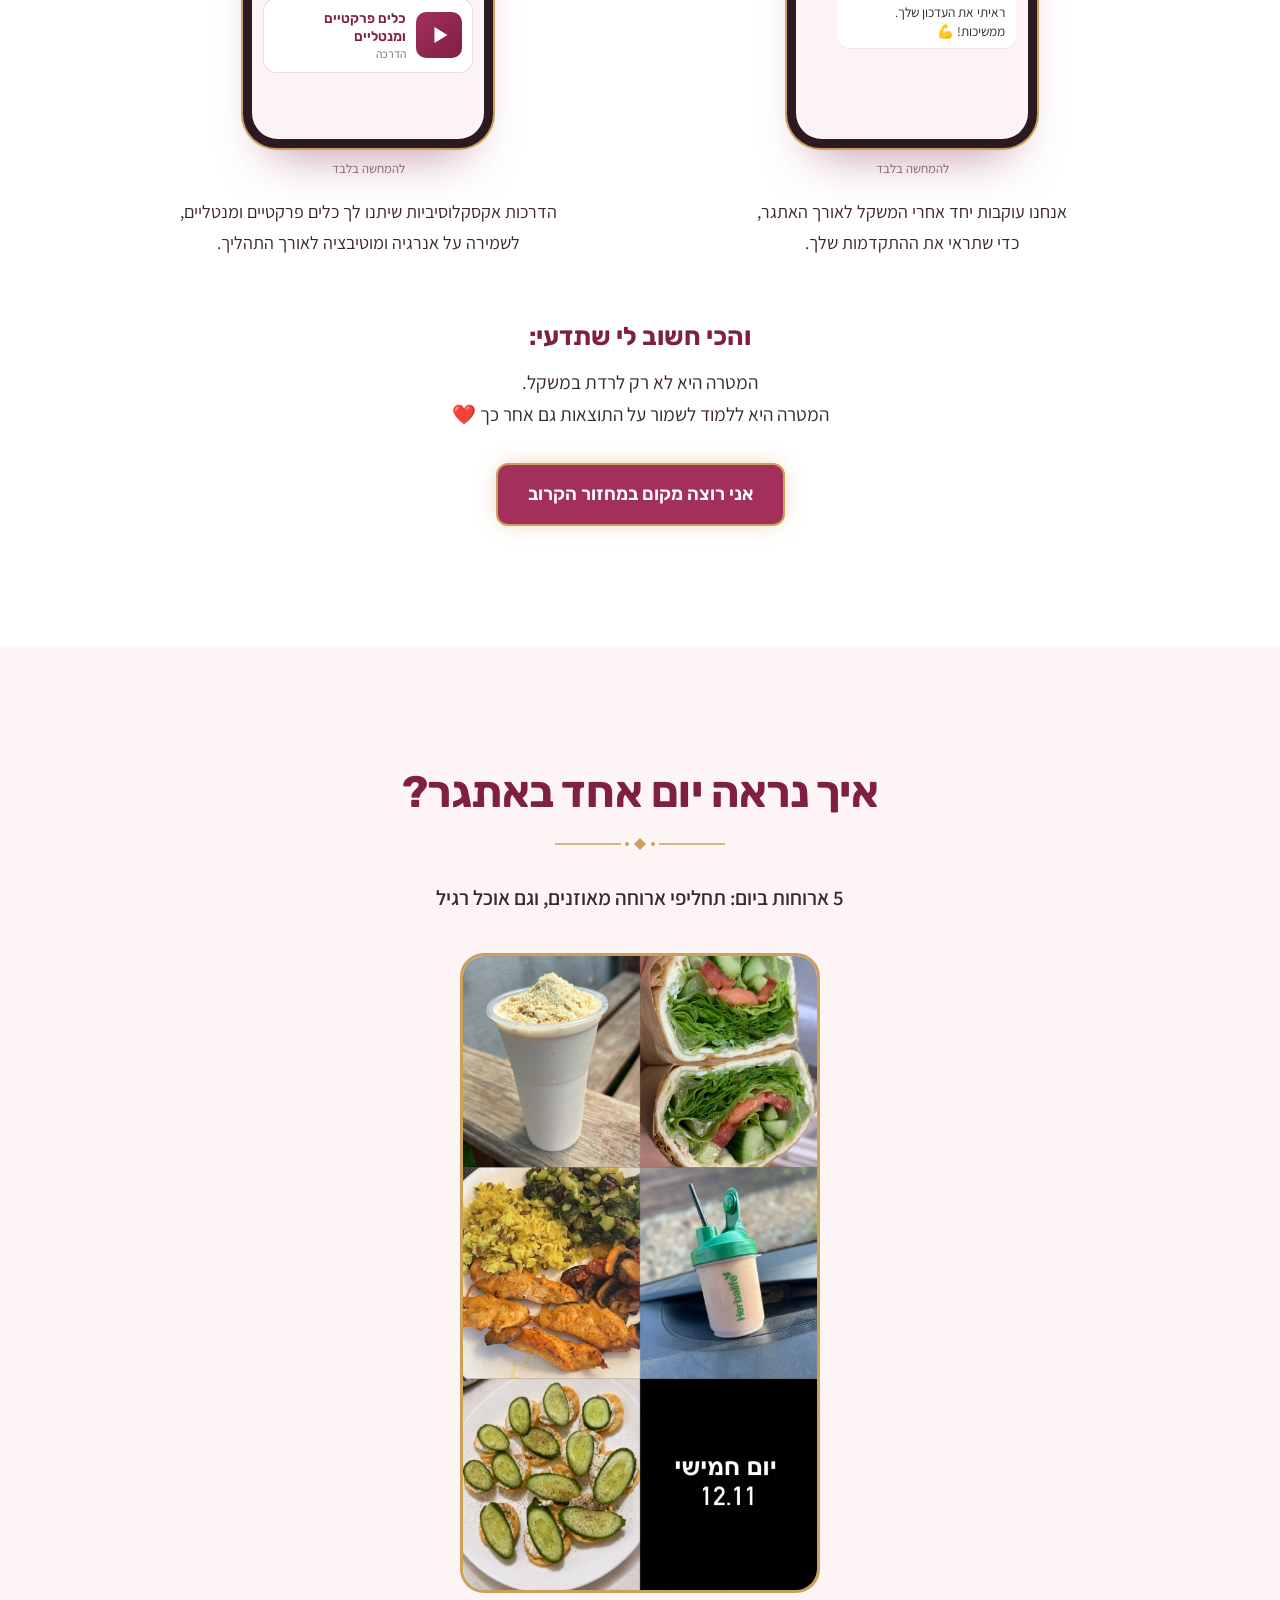
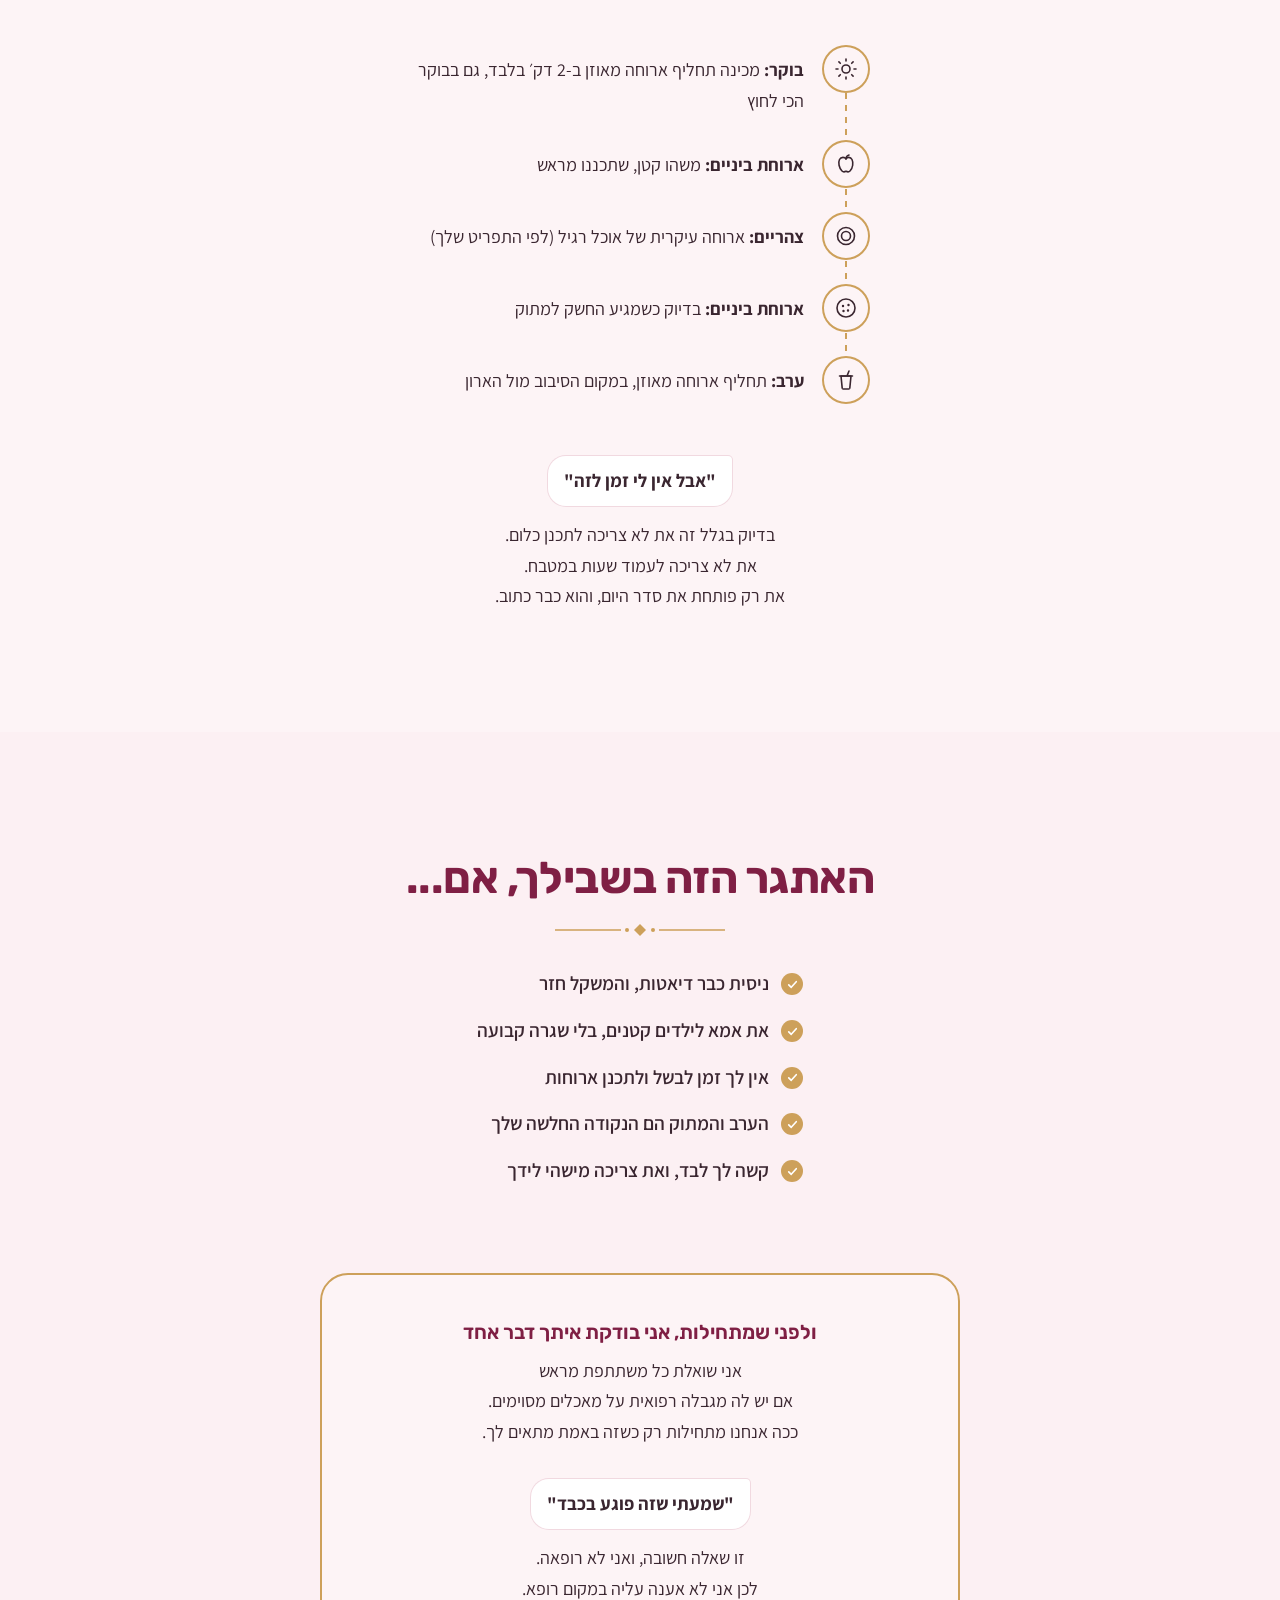
==== commit 93e17e80: "Replace 'shake' wording with 'balanced meal replacement' across the page Co-Authored-By: Claude Opus" ====
--- a/index.html
+++ b/index.html
@@ -106,7 +106,7 @@
       <article class="fact">
         <svg class="fact__icon" aria-hidden="true"><use href="#i-bowl"/></svg>
         <h3 class="fact__q">מה זה כולל?</h3>
-        <p>10 ימים של שגרת אכילה מסודרת.<br>5 ארוחות ביום: שייקים וגם אוכל רגיל.<br>ואני מלווה אותך אישית לאורך כל הדרך.</p>
+        <p>10 ימים של שגרת אכילה מסודרת.<br>5 ארוחות ביום: תחליפי ארוחה מאוזנים וגם אוכל רגיל.<br>ואני מלווה אותך אישית לאורך כל הדרך.</p>
       </article>
       <article class="fact">
         <svg class="fact__icon" aria-hidden="true"><use href="#i-chat"/></svg>
@@ -116,7 +116,7 @@
       <article class="fact">
         <svg class="fact__icon" aria-hidden="true"><use href="#i-gift"/></svg>
         <h3 class="fact__q">מה את מקבלת?</h3>
-        <p>שייק הרבלייף בטעם שתבחרי, שייקר וכפית מדידה.<br>גישה להדרכות אקסקלוסיביות שיתנו לך כלים פרקטיים ומנטליים להשגת התוצאה.<br>וגם ליווי צמוד וקבוצה סגורה.</p>
+        <p>תחליף ארוחה מאוזן בטעם שתבחרי, שייקר וכפית מדידה.<br>גישה להדרכות אקסקלוסיביות שיתנו לך כלים פרקטיים ומנטליים להשגת התוצאה.<br>וגם ליווי צמוד וקבוצה סגורה.</p>
       </article>
       <article class="fact">
         <svg class="fact__icon" aria-hidden="true"><use href="#i-calendar"/></svg>
@@ -236,10 +236,10 @@
     <p class="statement">לא נכשלת. פשוט השאירו אותך לבד.</p>
 
     <div class="prose prose--center">
-      <h3 class="h3">וזה נכון גם אם כבר ניסית שייקים</h3>
+      <h3 class="h3">וזה נכון גם אם כבר ניסית תחליפי ארוחה</h3>
       <p>אולי שתית וירדת.<br>
       ואז הפסקת, והכל חזר.<br>
-      כי שייק לבד הוא לא תוכנית.<br>
+      כי תחליף ארוחה מאוזן לבד הוא לא תוכנית.<br>
       בלי שגרה ובלי ליווי, קל מאוד לחזור אחורה.</p>
       <p class="lead">מה שחסר לך זה לא עוד תפריט.<br>
       חסרה לך שגרה שמתאימה ליום שלך.<br>
@@ -336,11 +336,11 @@
             <div class="day-dots"><span class="on"></span><span></span><span></span><span></span><span></span><span></span><span></span><span></span><span></span><span></span></div>
             <p class="day-dots__cap">יום 1 מתוך 10</p>
             <ul class="mini-plan">
-              <li><svg><use href="#i-sun"/></svg>בוקר: שייק</li>
+              <li><svg><use href="#i-sun"/></svg>בוקר: תחליף ארוחה מאוזן</li>
               <li><svg><use href="#i-apple"/></svg>ארוחת ביניים</li>
               <li><svg><use href="#i-plate"/></svg>צהריים: אוכל רגיל</li>
               <li><svg><use href="#i-cookie"/></svg>ארוחת ביניים</li>
-              <li><svg><use href="#i-shake"/></svg>ערב: שייק</li>
+              <li><svg><use href="#i-shake"/></svg>ערב: תחליף ארוחה מאוזן</li>
             </ul>
           </div>
         </div>
@@ -365,25 +365,24 @@
       <article class="get">
         <h3 class="get__title">ערכת התנסות</h3>
         <figure class="get__mock mock">
-          <div class="mock-photo"><img src="images/kit.jpg" alt="השייק, השייקר וכפית המדידה" loading="lazy"></div>
+          <div class="mock-photo"><img src="images/kit.jpg" alt="תחליף הארוחה המאוזן, השייקר וכפית המדידה" loading="lazy"></div>
           <figcaption class="mock-note">התמונה להמחשה בלבד</figcaption>
         </figure>
         <div class="get__text">
           <ul class="checks">
-            <li>שייק הרבלייף (פורמולה 1), בטעם אחד שאת בוחרת</li>
+            <li>תחליף ארוחה מאוזן (פורמולה 1), בטעם אחד שאת בוחרת</li>
             <li>שייקר</li>
             <li>כפית מדידה</li>
           </ul>
           <p class="small-note">הערכה מגיעה אלייך במשלוח, עד 5 ימי עסקים. המשלוח כלול במחיר.</p>
-          <p><strong>ומה יש בשייק הזה?</strong><br>
-          הוא תחליף ארוחה.<br>
+          <p><strong>ומה יש בתחליף הארוחה המאוזן?</strong><br>
           הוא משלים לך ויטמינים, מינרלים וחלבון.<br>
-          מיליוני אנשים בעולם משתמשים בשייקים האלה.</p>
+          מיליוני אנשים בעולם משתמשים בו.</p>
           <div class="objection">
             <p class="bubble bubble--in">"אני לא מתחברת לאבקות"</p>
             <p class="objection__answer">שומעת את זה הרבה, ומבינה.<br>
             לכן את הטעם את בוחרת בעצמך.<br>
-            והשייק הוא רק חלק מהיום: יש גם אוכל רגיל.</p>
+            ותחליף הארוחה המאוזן הוא רק חלק מהיום: יש גם אוכל רגיל.</p>
           </div>
         </div>
       </article>
@@ -427,11 +426,11 @@
               </div>
               <div class="phone__body">
                 <ul class="mini-plan mini-plan--card">
-                  <li><svg><use href="#i-sun"/></svg><span><b>בוקר</b>שייק, 2 דקות הכנה</span></li>
+                  <li><svg><use href="#i-sun"/></svg><span><b>בוקר</b>תחליף ארוחה מאוזן, 2 דקות הכנה</span></li>
                   <li><svg><use href="#i-apple"/></svg><span><b>ארוחת ביניים</b>משהו קטן, מתוכנן מראש</span></li>
                   <li><svg><use href="#i-plate"/></svg><span><b>צהריים</b>ארוחה עיקרית של אוכל רגיל</span></li>
                   <li><svg><use href="#i-cookie"/></svg><span><b>ארוחת ביניים</b>בדיוק כשמגיע החשק למתוק</span></li>
-                  <li><svg><use href="#i-shake"/></svg><span><b>ערב</b>שייק</span></li>
+                  <li><svg><use href="#i-shake"/></svg><span><b>ערב</b>תחליף ארוחה מאוזן</span></li>
                 </ul>
               </div>
             </div>
@@ -545,18 +544,18 @@
   <div class="wrap day">
     <div class="day__head">
       <h2 class="h2" id="day-title">איך נראה יום אחד באתגר?</h2>
-      <p class="lead">5 ארוחות ביום: שייקים, וגם אוכל רגיל</p>
+      <p class="lead">5 ארוחות ביום: תחליפי ארוחה מאוזנים, וגם אוכל רגיל</p>
     </div>
 
     <figure class="day__photo media">
-      <img src="images/day.jpg" alt="יום אחד באתגר: שייק, טורטייה עם ירקות, עוף עם אורז וסלט, שייק בשייקר, וקרקרים עם גבינה ומלפפון" loading="lazy" onerror="this.parentElement.classList.add('is-missing')">
+      <img src="images/day.jpg" alt="יום אחד באתגר: תחליף ארוחה מאוזן, טורטייה עם ירקות, עוף עם אורז וסלט, תחליף ארוחה מאוזן בשייקר, וקרקרים עם גבינה ומלפפון" loading="lazy" onerror="this.parentElement.classList.add('is-missing')">
       <span class="media__ph" aria-hidden="true">יום באתגר<br><small>images/day.jpg</small></span>
     </figure>
 
     <ol class="timeline">
       <li class="timeline__item">
         <span class="timeline__icon"><svg aria-hidden="true"><use href="#i-sun"/></svg></span>
-        <p><strong>בוקר:</strong> מכינה שייק ב-2 דק׳ בלבד, גם בבוקר הכי לחוץ</p>
+        <p><strong>בוקר:</strong> מכינה תחליף ארוחה מאוזן ב-2 דק׳ בלבד, גם בבוקר הכי לחוץ</p>
       </li>
       <li class="timeline__item">
         <span class="timeline__icon"><svg aria-hidden="true"><use href="#i-apple"/></svg></span>
@@ -572,7 +571,7 @@
       </li>
       <li class="timeline__item">
         <span class="timeline__icon"><svg aria-hidden="true"><use href="#i-shake"/></svg></span>
-        <p><strong>ערב:</strong> שייק, במקום הסיבוב מול הארון</p>
+        <p><strong>ערב:</strong> תחליף ארוחה מאוזן, במקום הסיבוב מול הארון</p>
       </li>
     </ol>
 
@@ -623,7 +622,7 @@
       <h2 class="h2" id="price-title">וכמה זה עולה?</h2>
       <p class="price__sub">הכל במחיר אחד, בלי הפתעות</p>
       <ul class="checks">
-        <li>שייק הרבלייף (פורמולה 1) בטעם שתבחרי</li>
+        <li>תחליף ארוחה מאוזן (פורמולה 1) בטעם שתבחרי</li>
         <li>שייקר וכפית מדידה</li>
         <li>ליווי אישי וצמוד ממני</li>
         <li>גישה להדרכות אקסקלוסיביות לשמירה על אנרגיה ומוטיבציה לאורך התהליך</li>
@@ -671,7 +670,7 @@
     <div class="faq">
       <details open>
         <summary><span>מה בדיוק כלול ב-299 ₪?</span><svg aria-hidden="true"><use href="#i-chevron"/></svg></summary>
-        <p>שייק הרבלייף (פורמולה 1) בטעם שתבחרי.<br>
+        <p>תחליף ארוחה מאוזן (פורמולה 1) בטעם שתבחרי.<br>
         שייקר, כפית מדידה וגישה להדרכות נוספות במתנה.<br>
         וגם כל הליווי האישי שלי, לאורך כל 10 הימים.</p>
       </details>
@@ -692,9 +691,9 @@
         וזה ממוצע, התוצאות משתנות מאישה לאישה.</p>
       </details>
       <details>
-        <summary><span>כבר ניסיתי שייקים. הפסקתי, והכל חזר.</span><svg aria-hidden="true"><use href="#i-chevron"/></svg></summary>
+        <summary><span>כבר ניסיתי תחליפי ארוחה. הפסקתי, והכל חזר.</span><svg aria-hidden="true"><use href="#i-chevron"/></svg></summary>
         <p>מבינה אותך לגמרי.<br>
-        לכן אנחנו בונות שגרה, עם אוכל רגיל לצד שייק.<br>
+        לכן אנחנו בונות שגרה, עם אוכל רגיל לצד תחליף ארוחה מאוזן.<br>
         והמטרה שלי היא שתלמדי לשמור על זה גם אחר כך.</p>
       </details>
       <details>
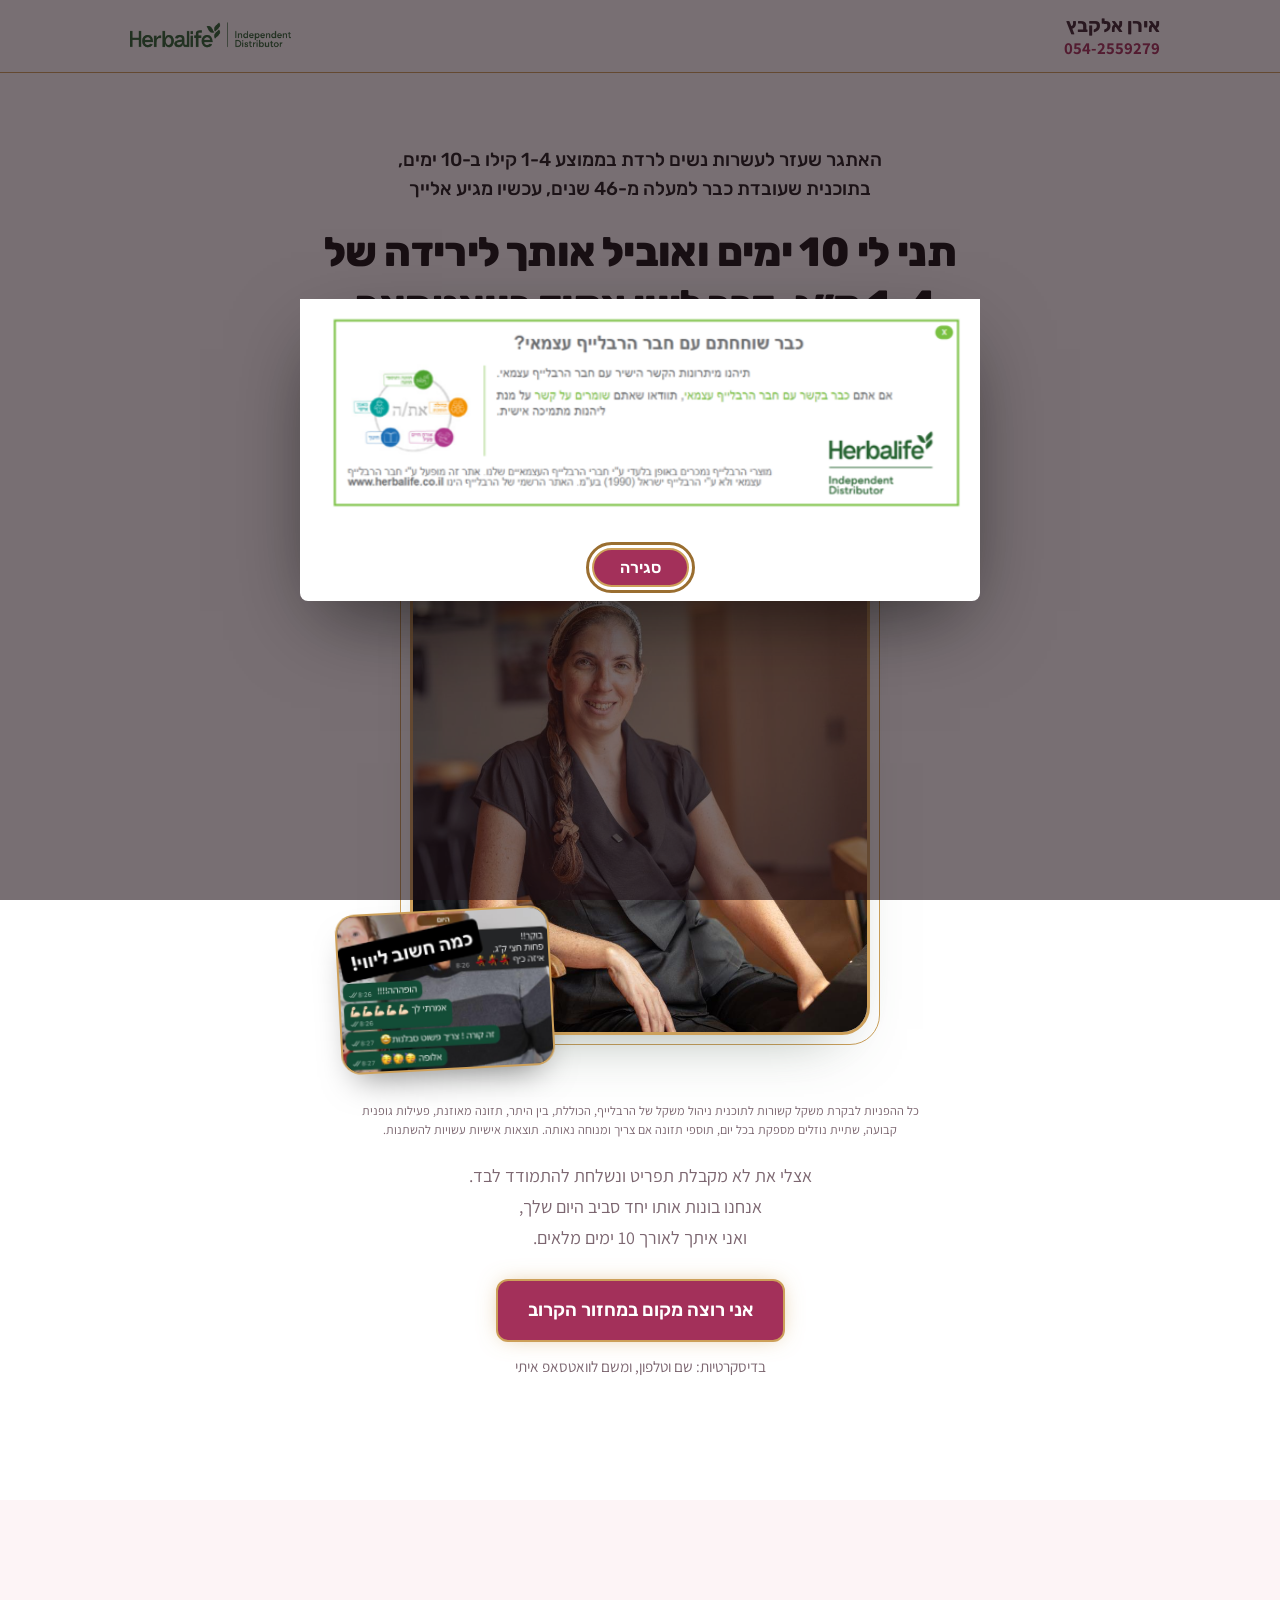
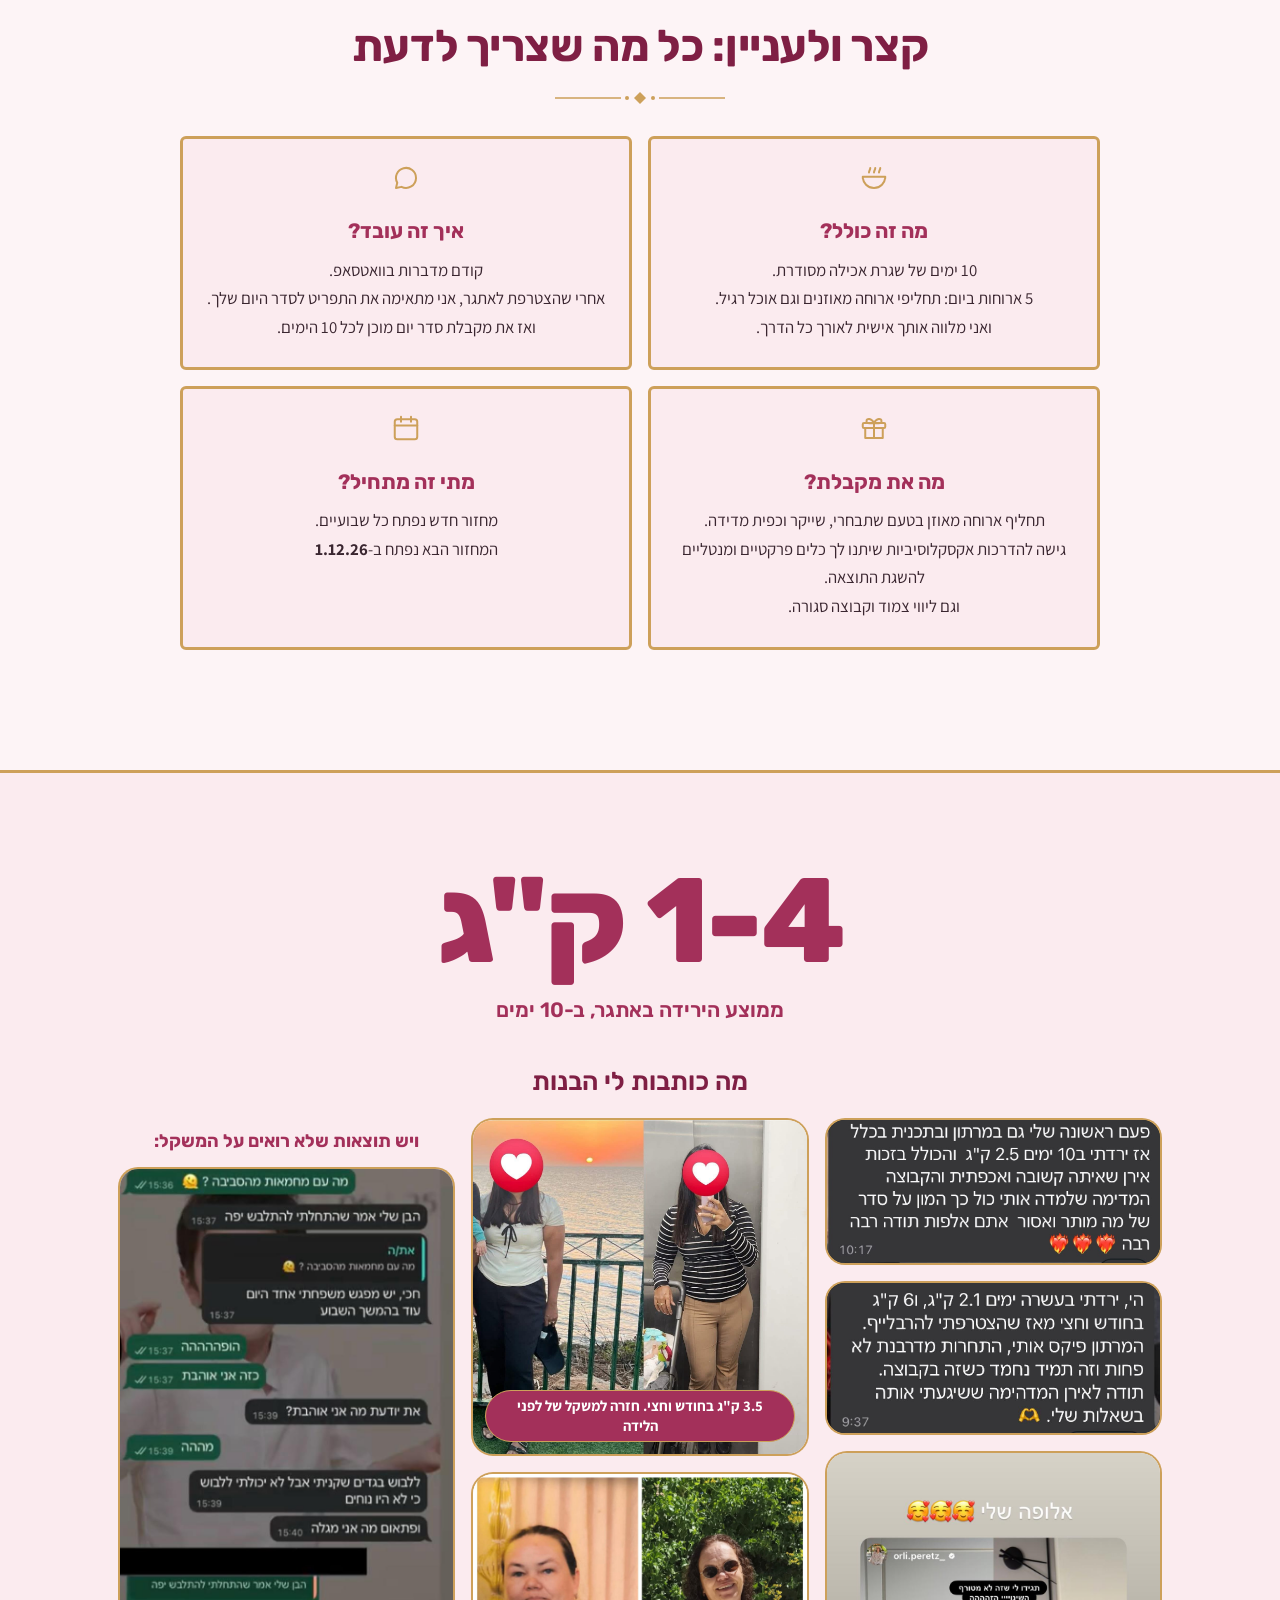
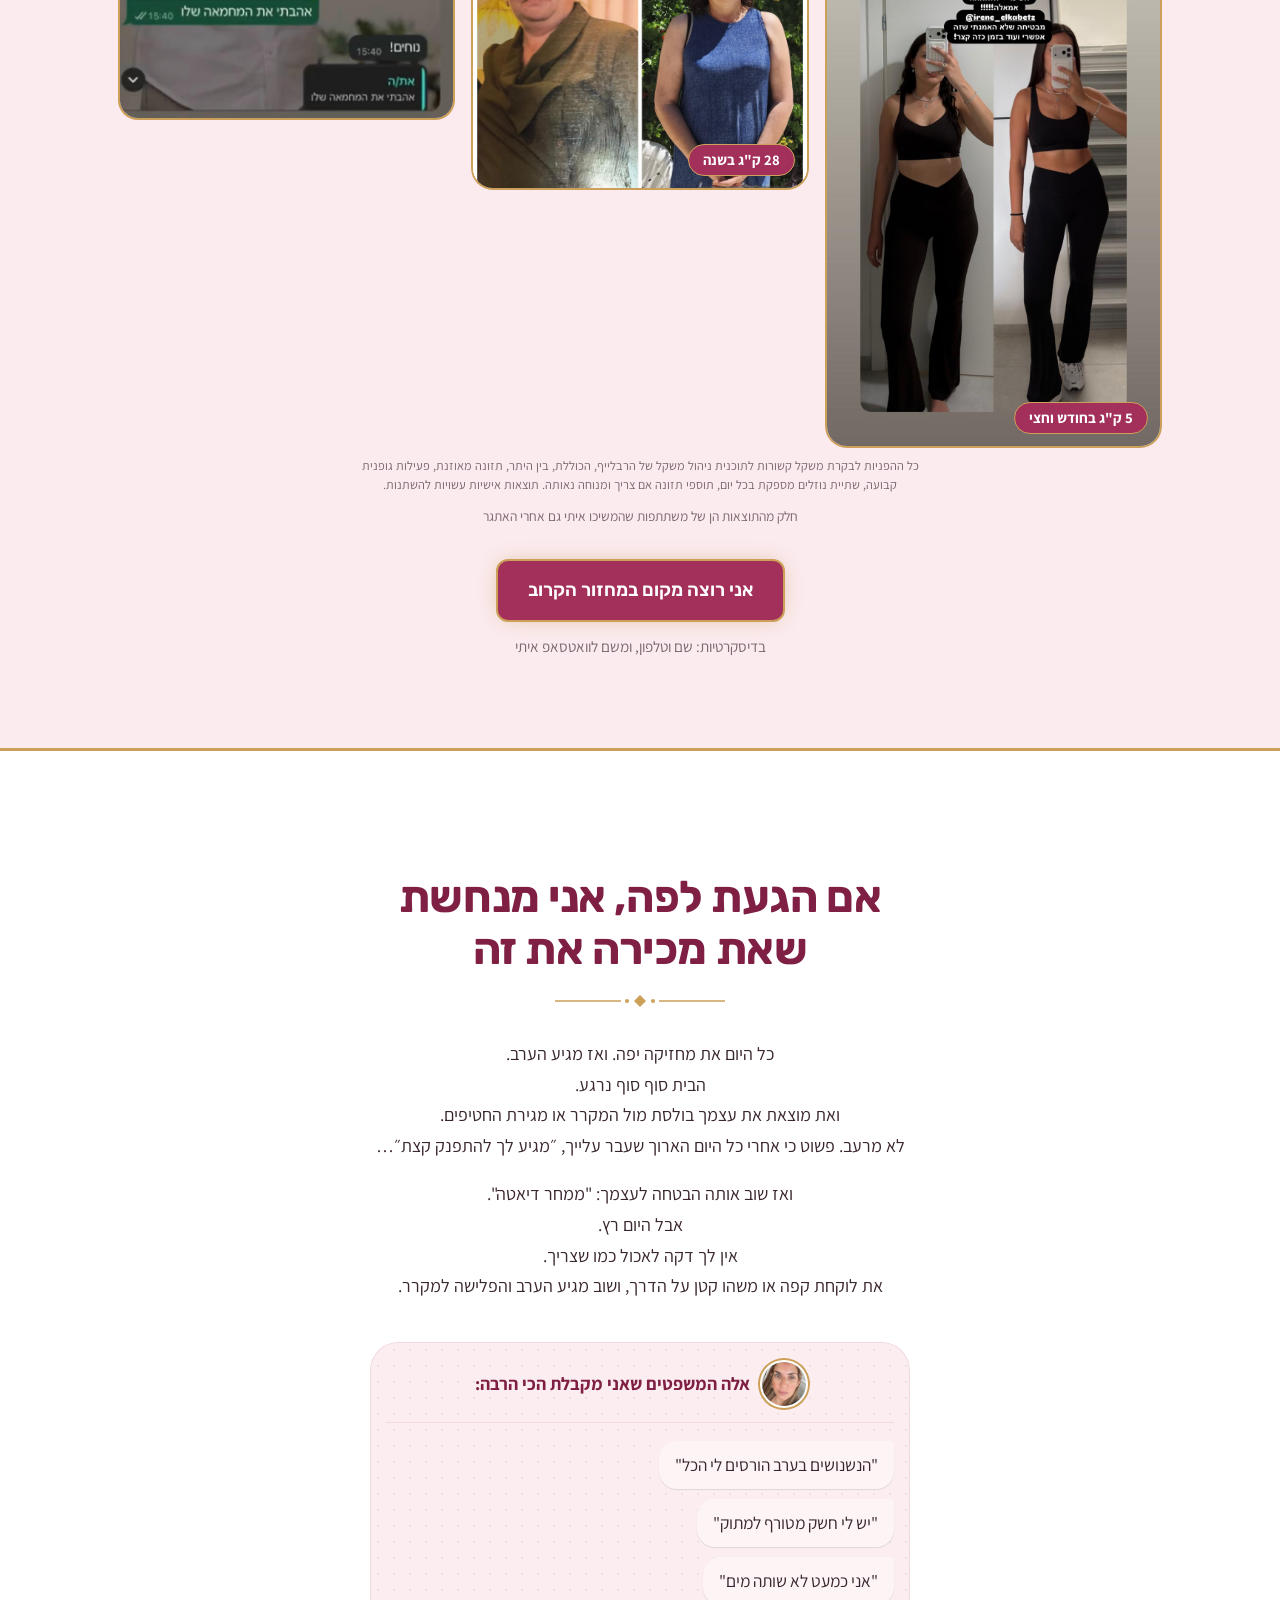
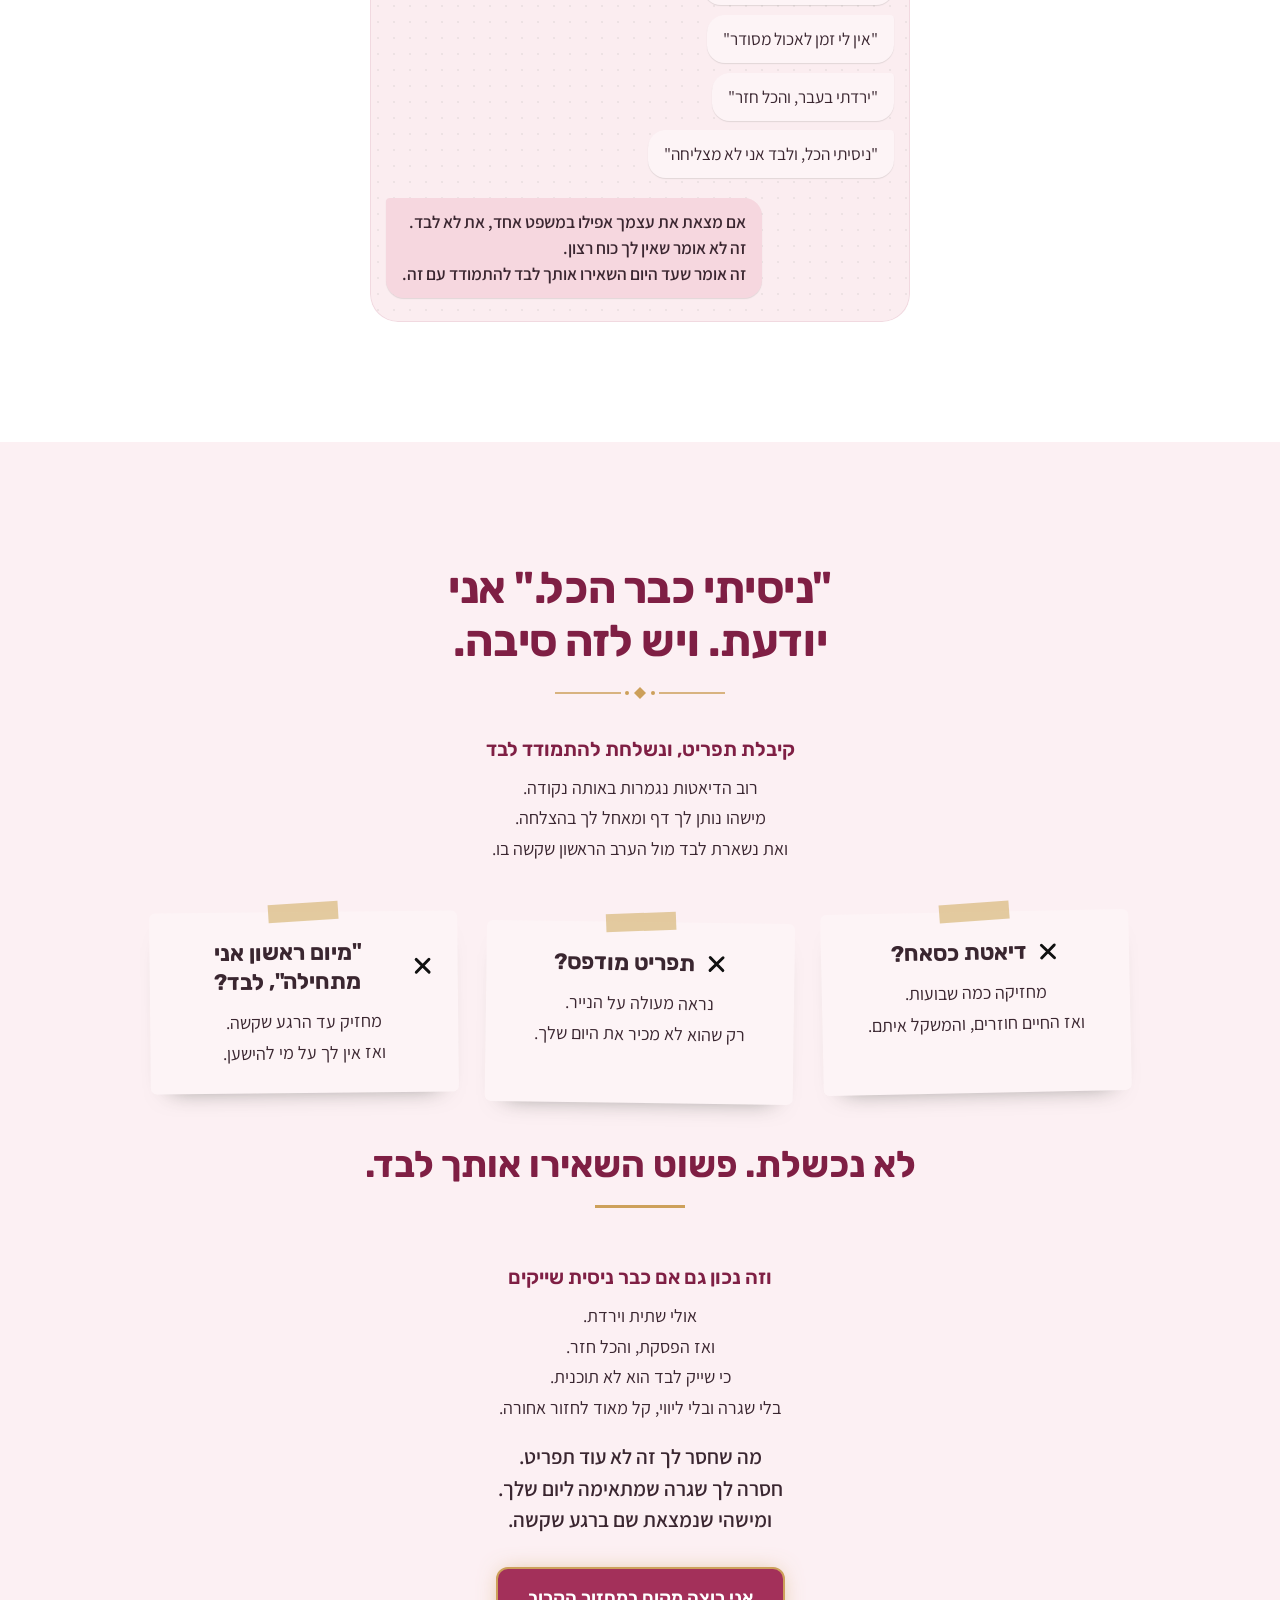
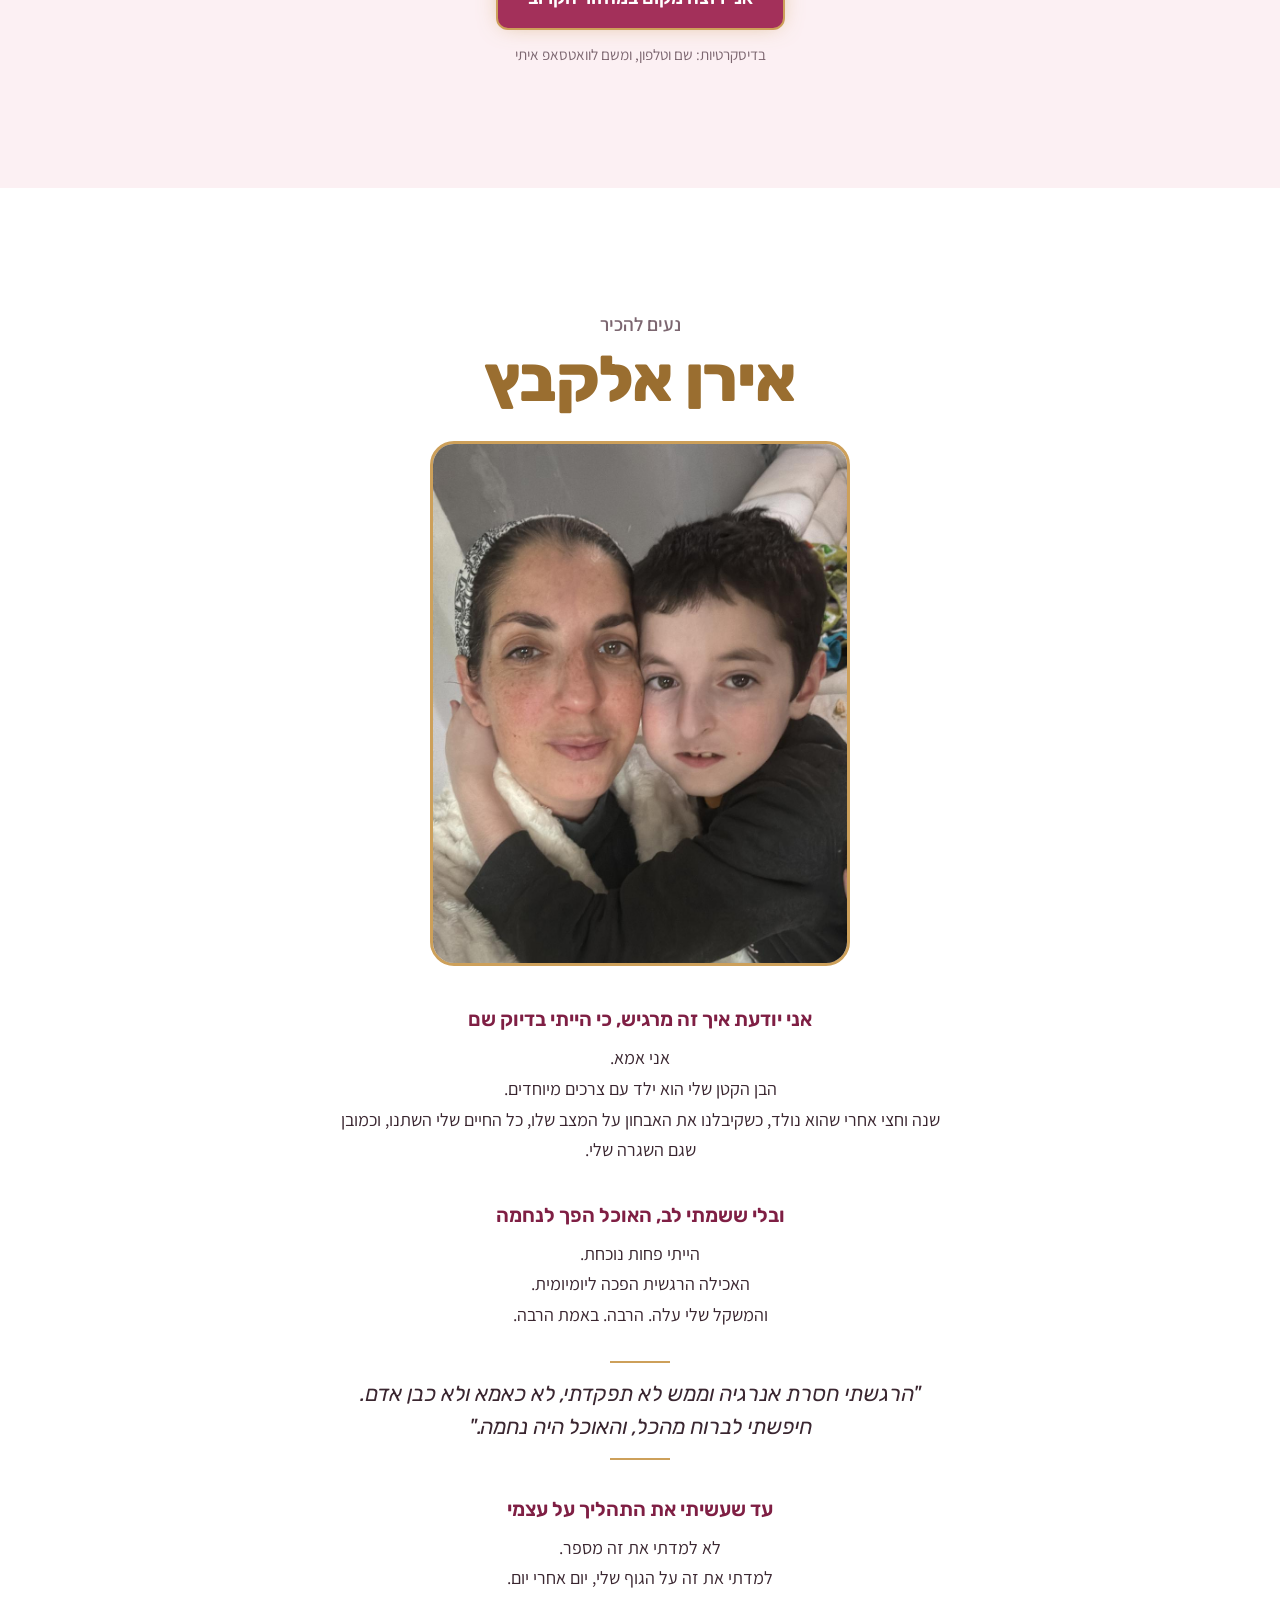
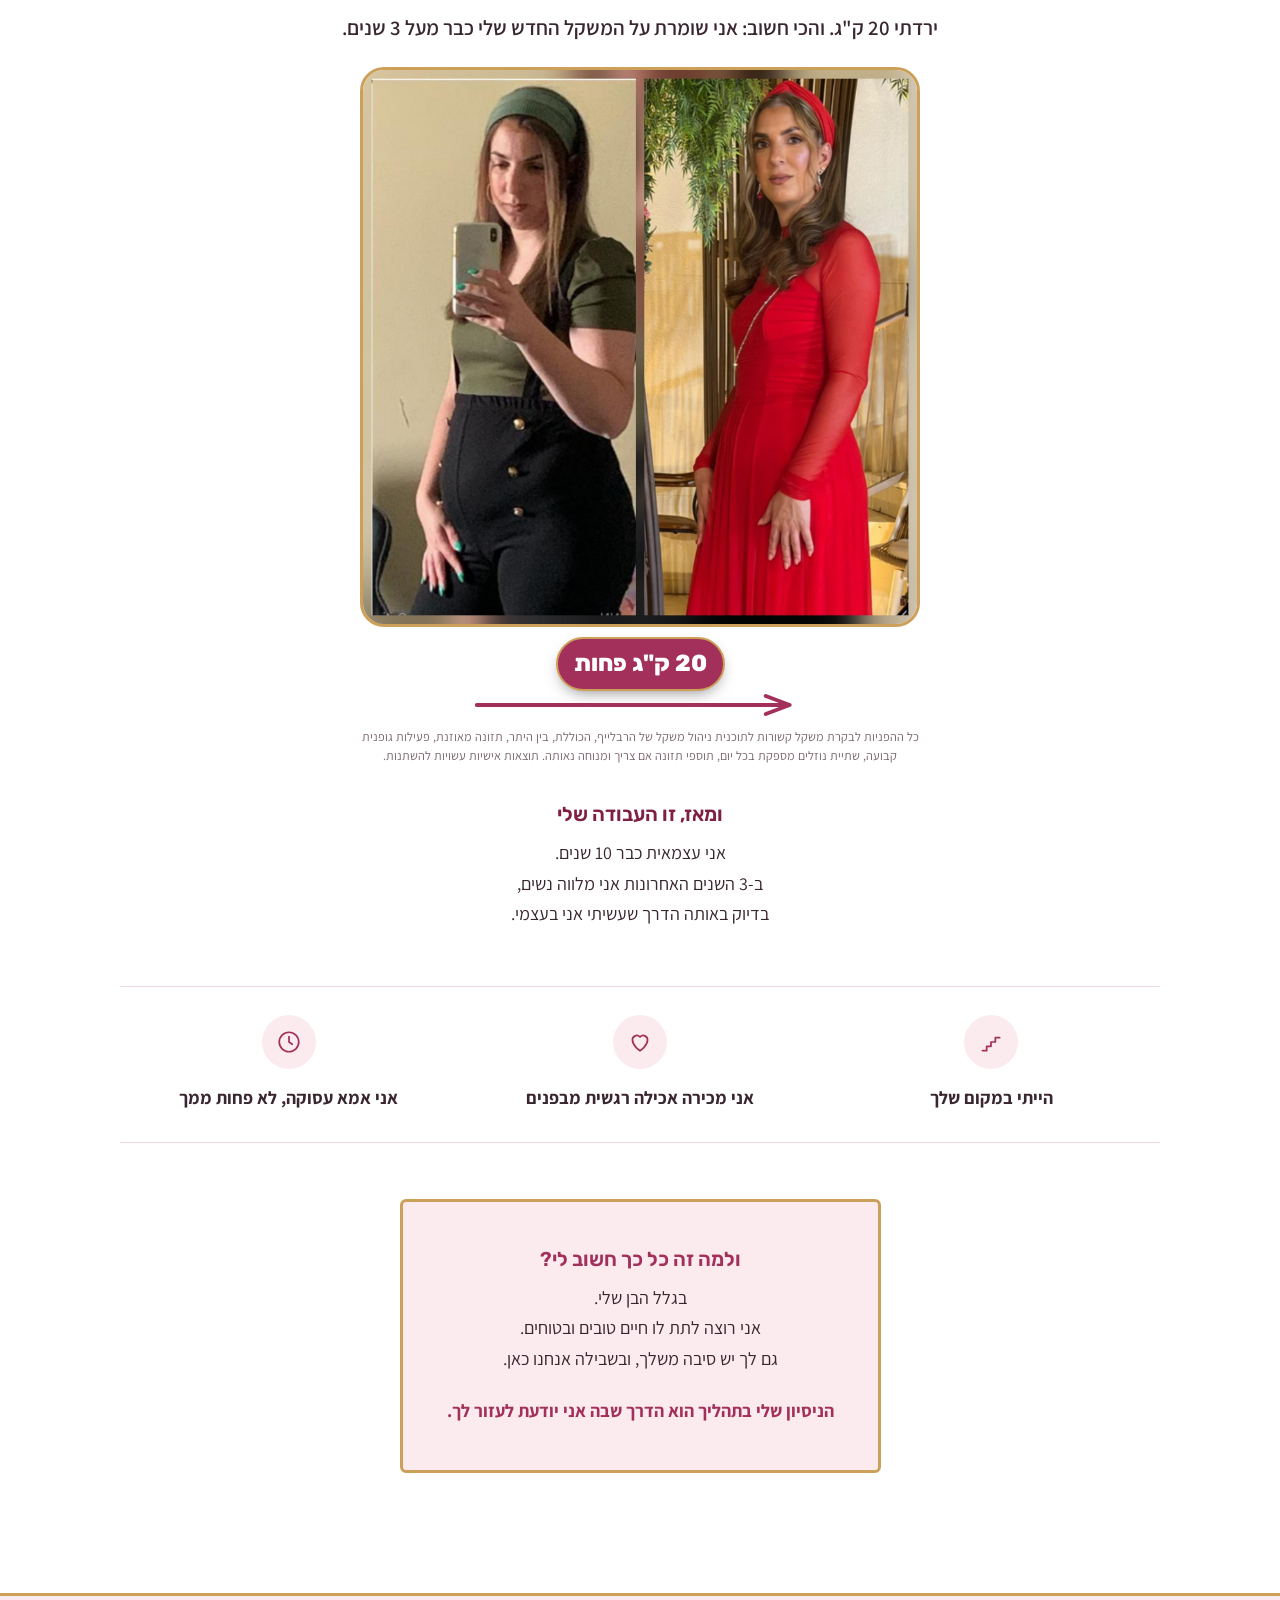
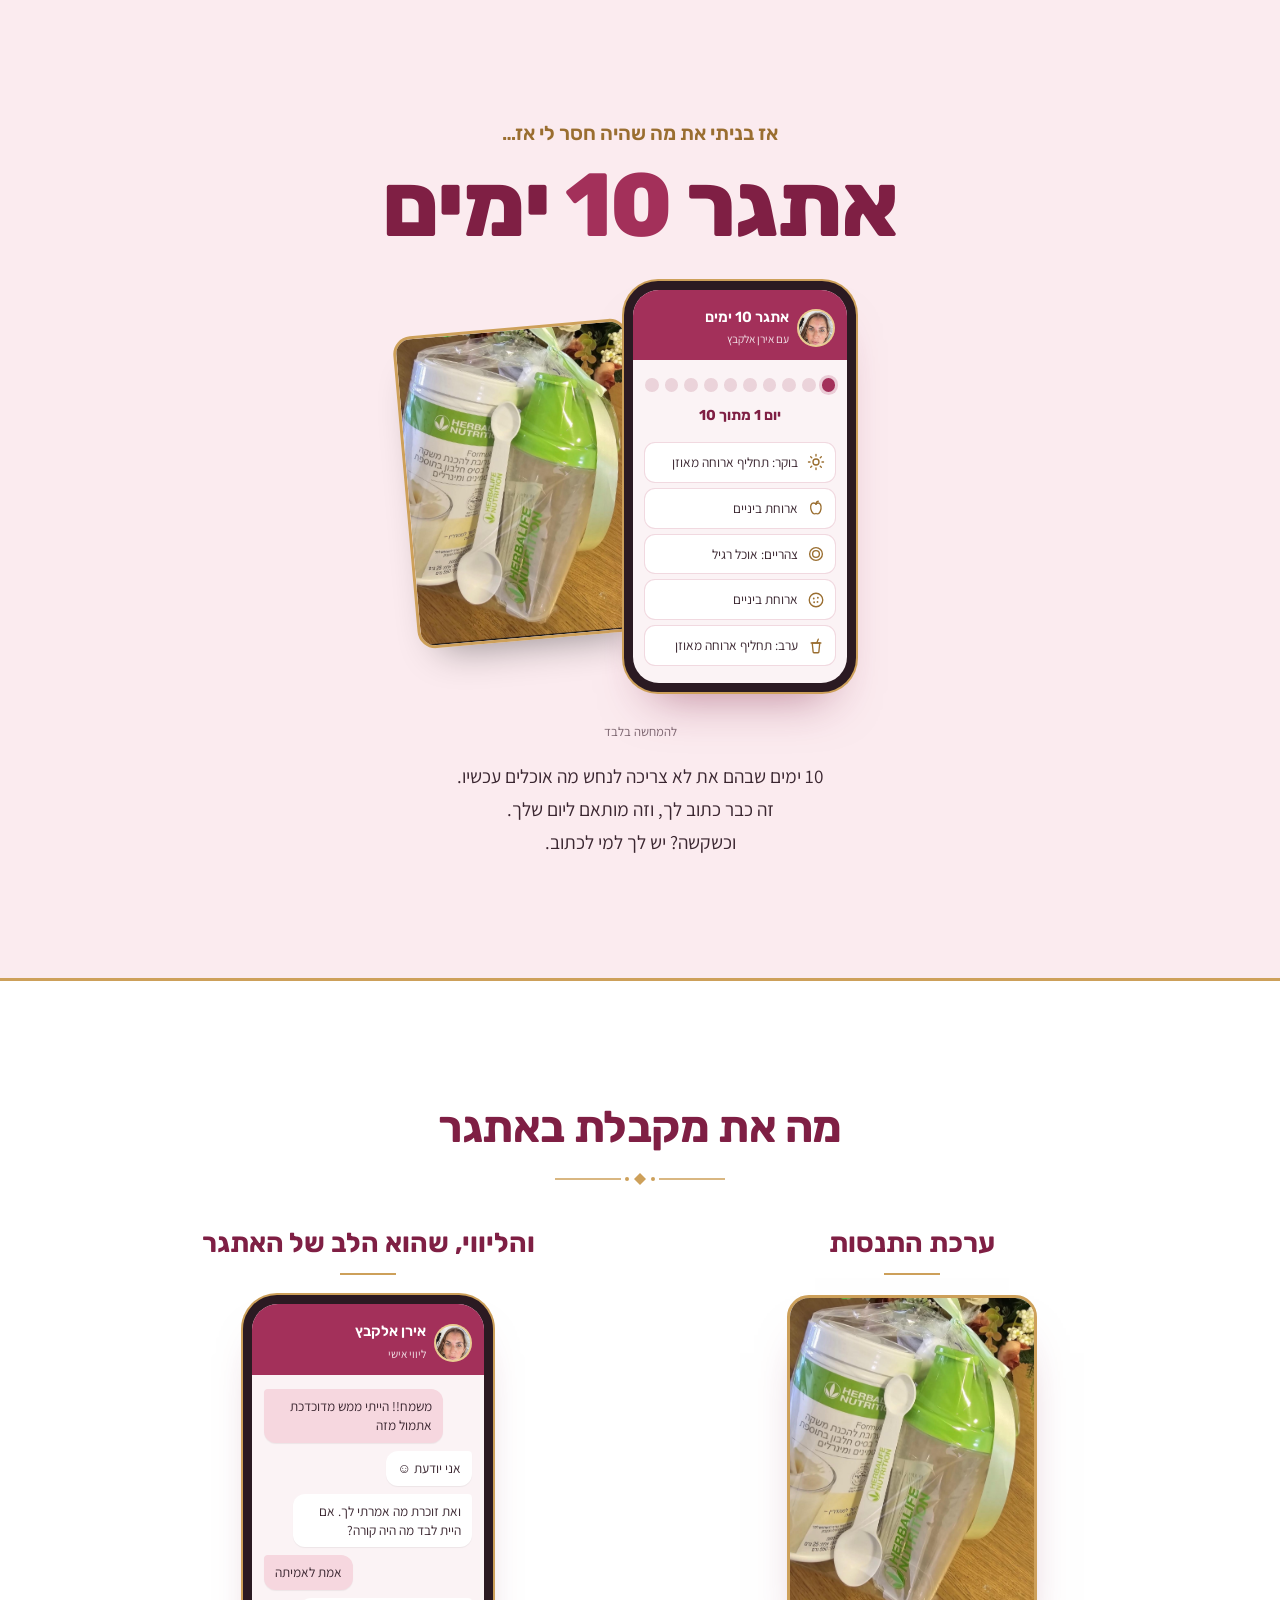
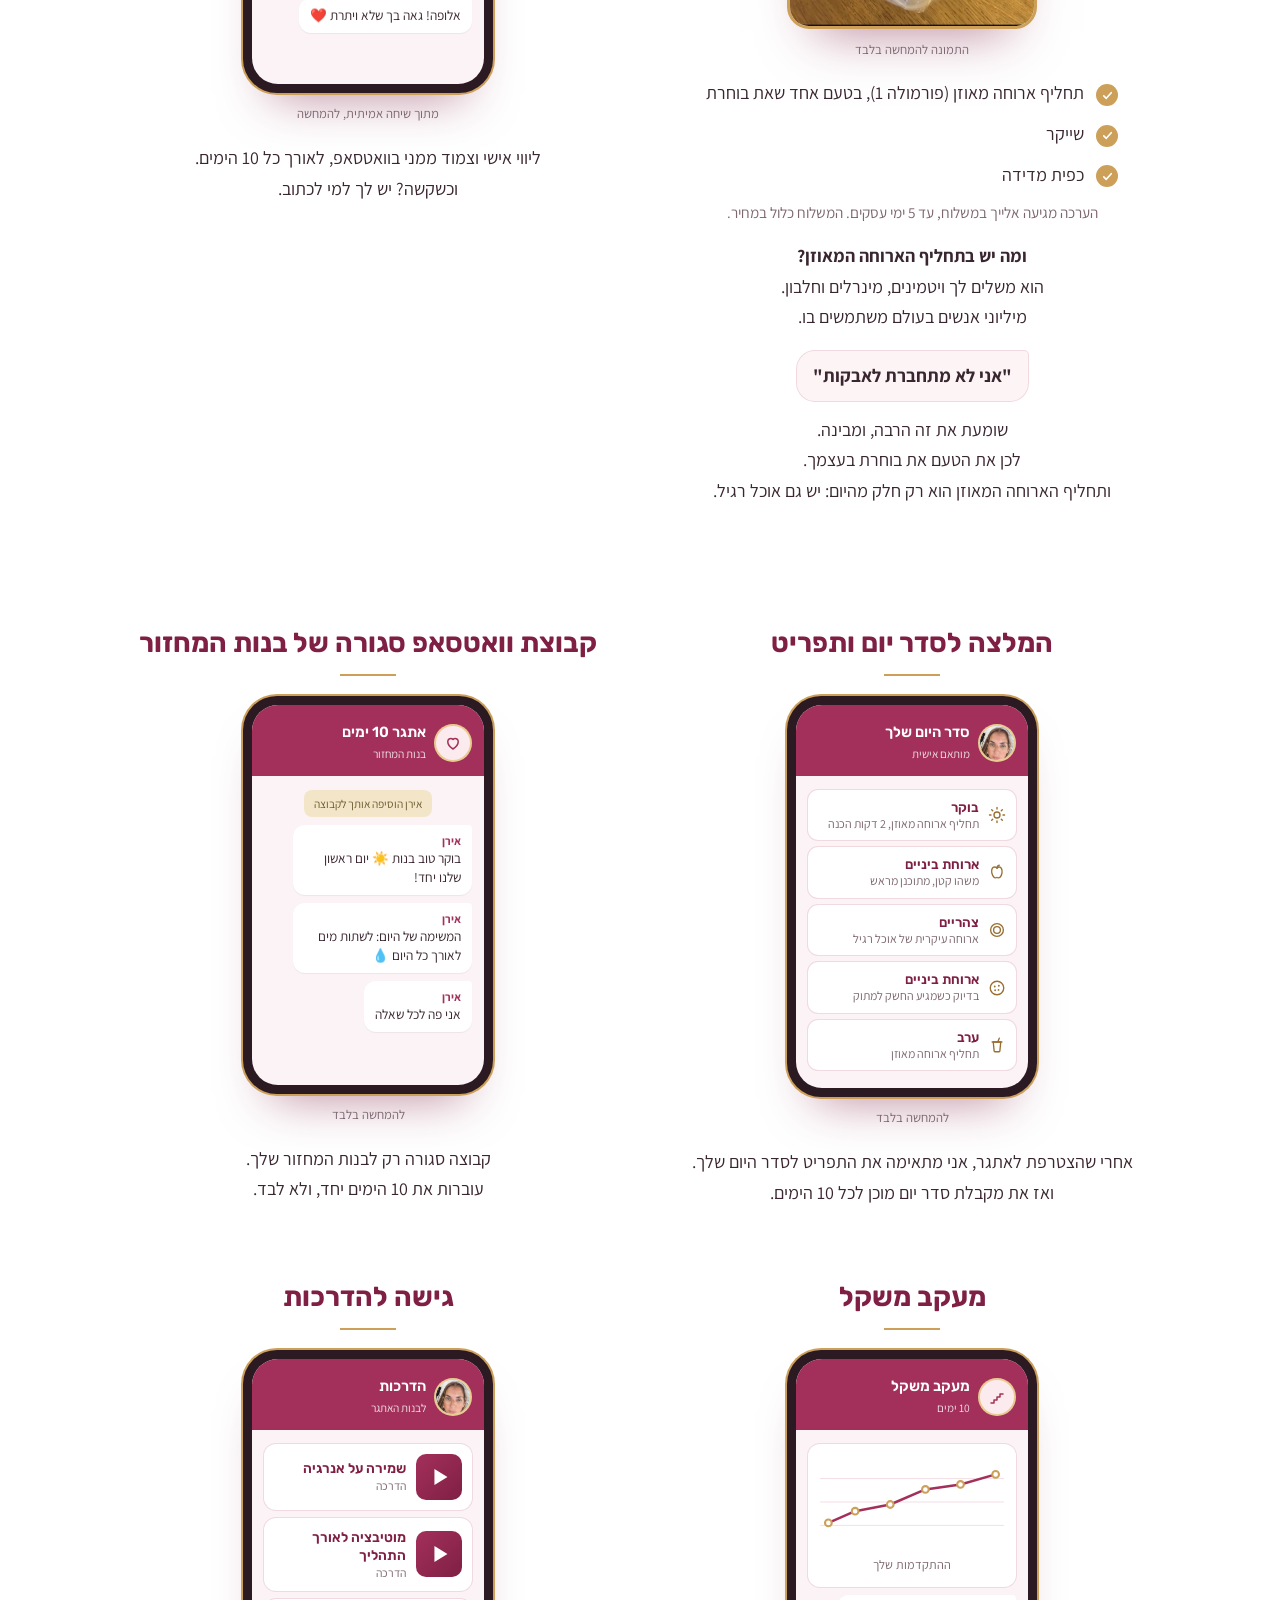
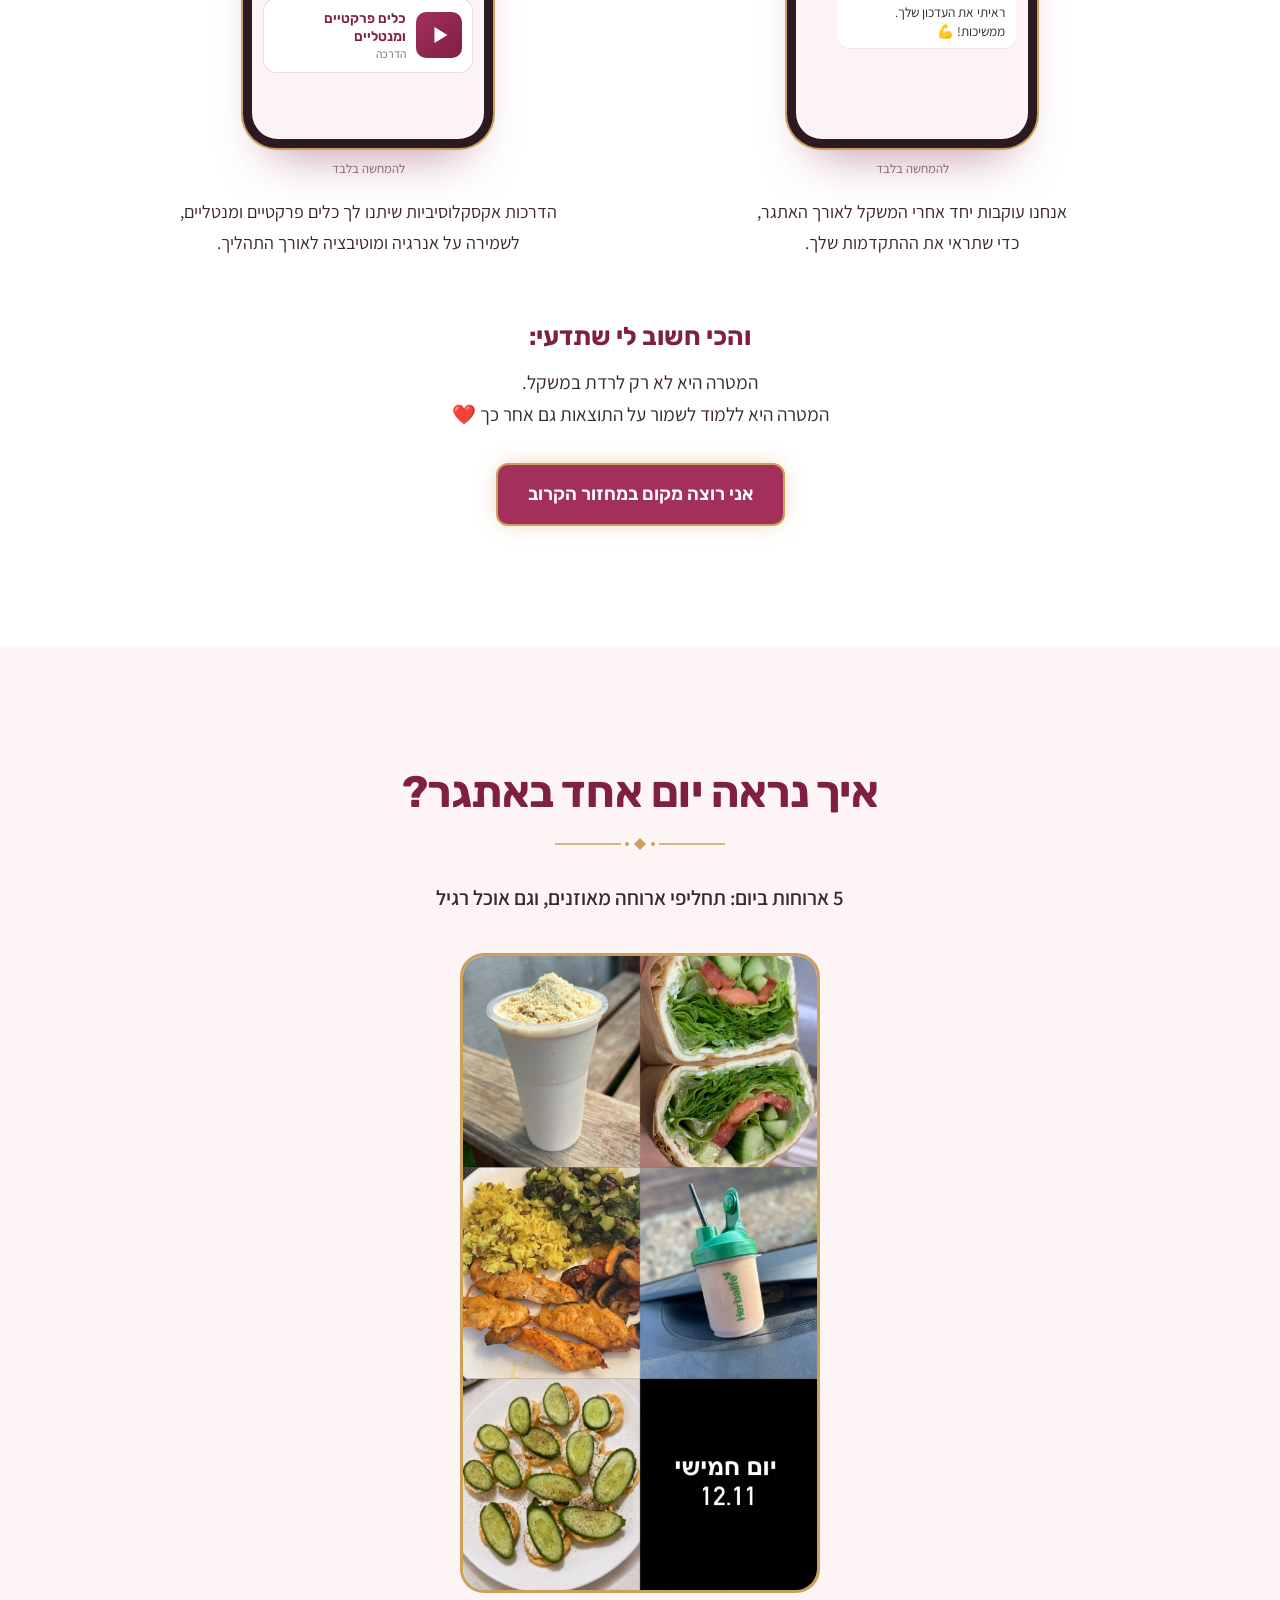
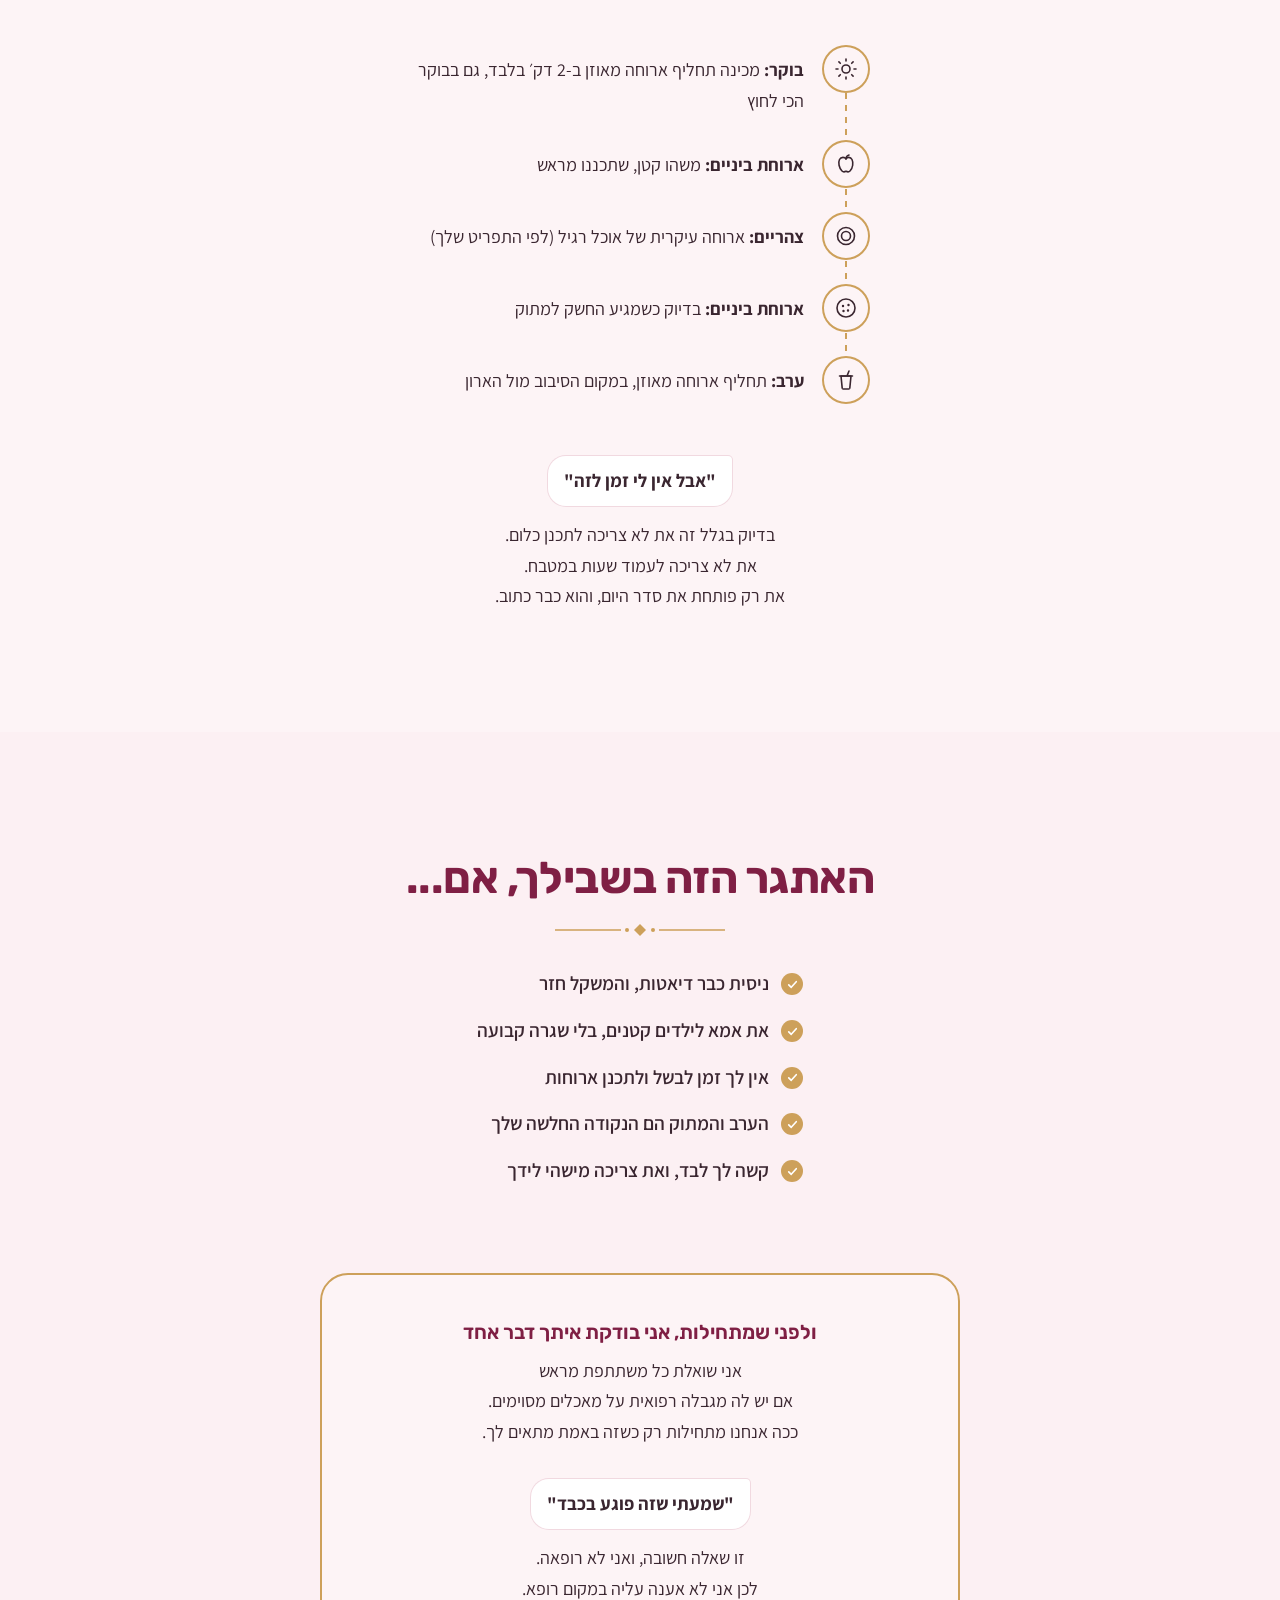
==== commit 44d8c6b7: "Restore 'shakes' wording in the 'already tried shakes' paragraph, per Irene Co-Authored-By: Claude O" ====
--- a/index.html
+++ b/index.html
@@ -236,10 +236,10 @@
     <p class="statement">לא נכשלת. פשוט השאירו אותך לבד.</p>
 
     <div class="prose prose--center">
-      <h3 class="h3">וזה נכון גם אם כבר ניסית תחליפי ארוחה</h3>
+      <h3 class="h3">וזה נכון גם אם כבר ניסית שייקים</h3>
       <p>אולי שתית וירדת.<br>
       ואז הפסקת, והכל חזר.<br>
-      כי תחליף ארוחה מאוזן לבד הוא לא תוכנית.<br>
+      כי שייק לבד הוא לא תוכנית.<br>
       בלי שגרה ובלי ליווי, קל מאוד לחזור אחורה.</p>
       <p class="lead">מה שחסר לך זה לא עוד תפריט.<br>
       חסרה לך שגרה שמתאימה ליום שלך.<br>
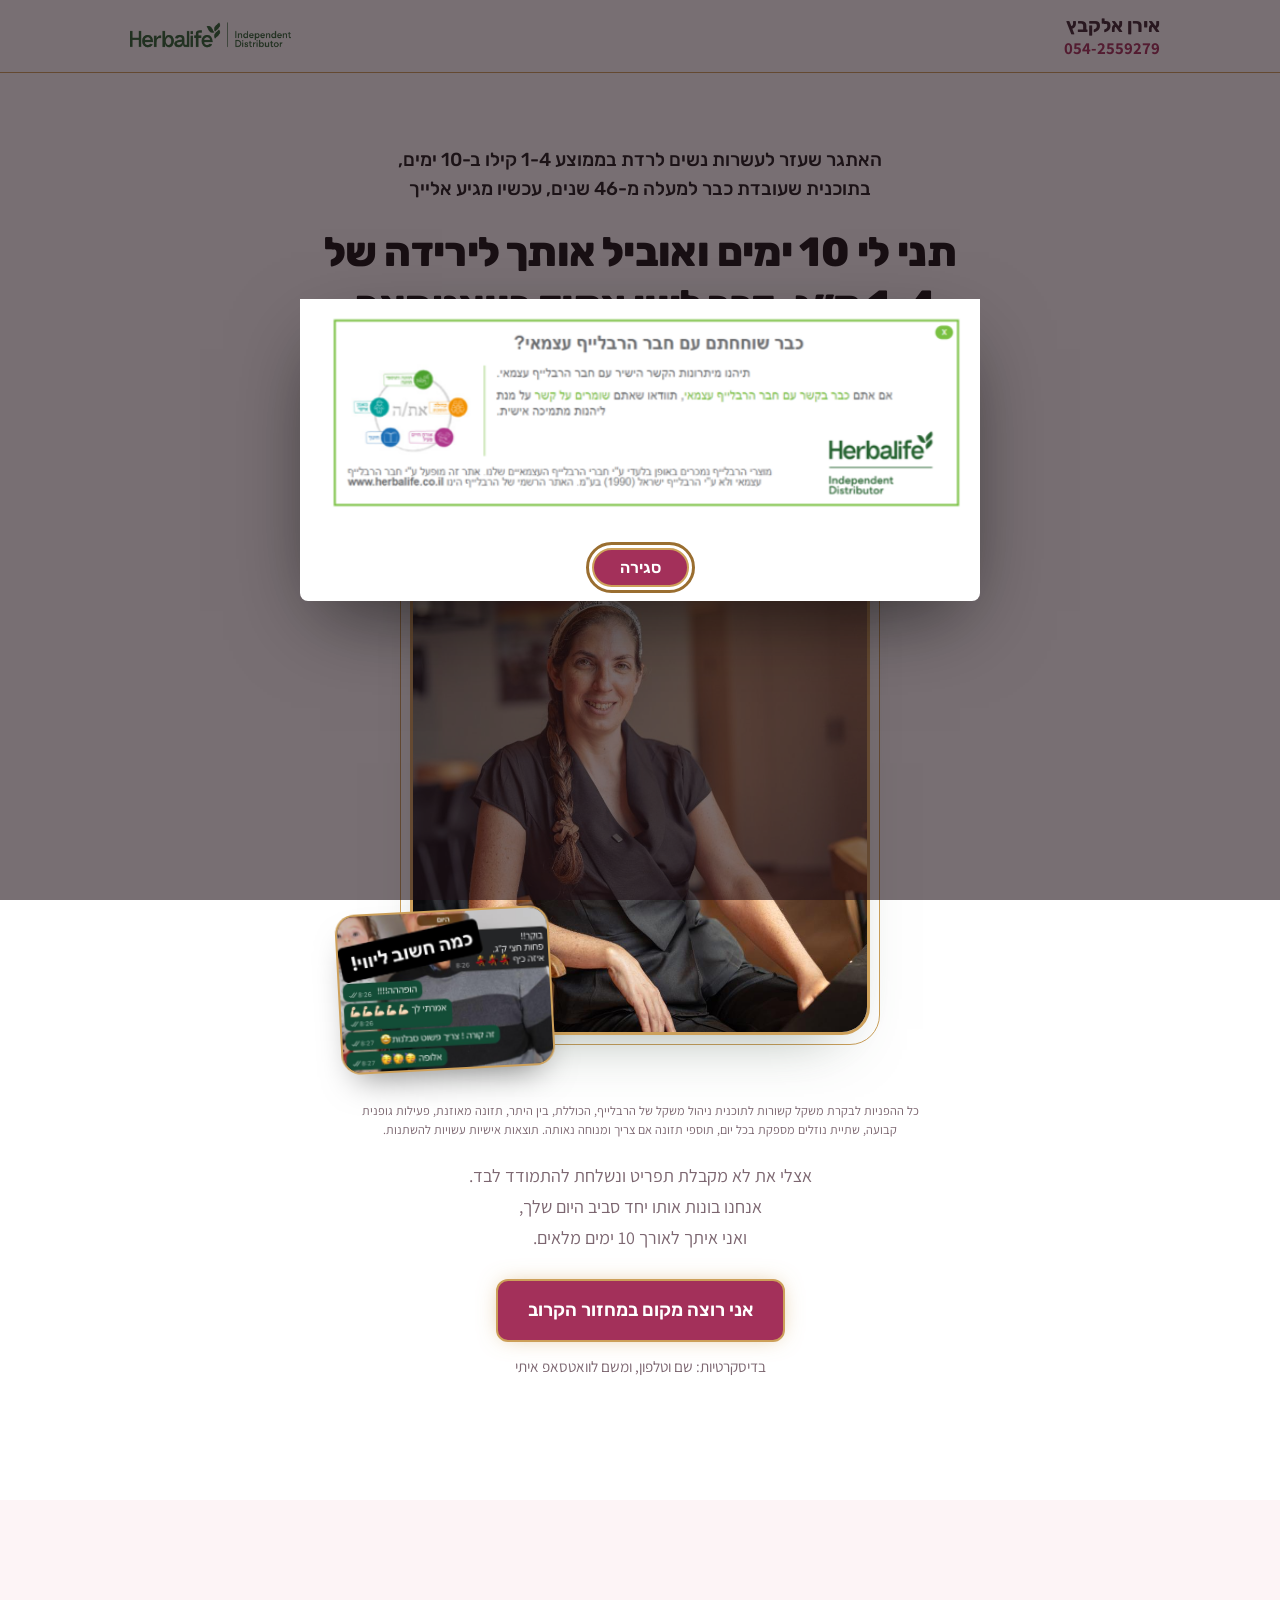
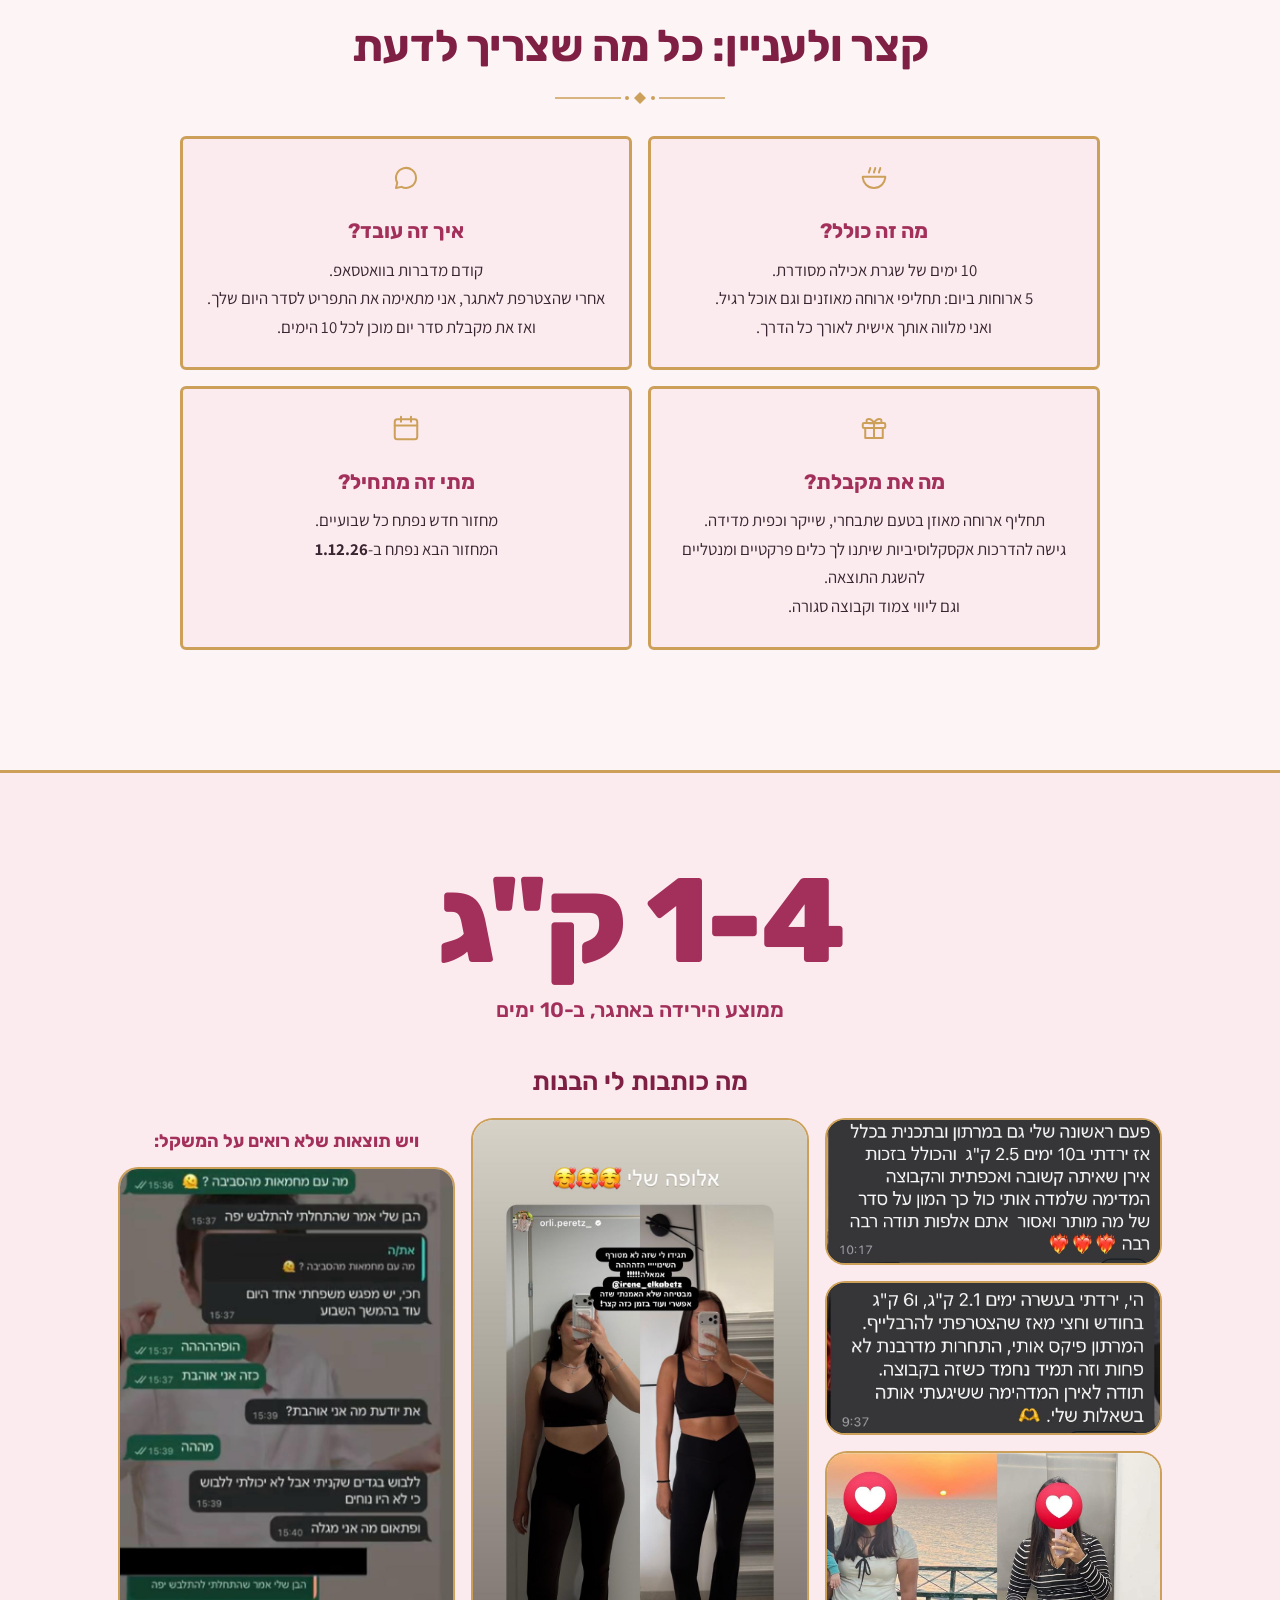
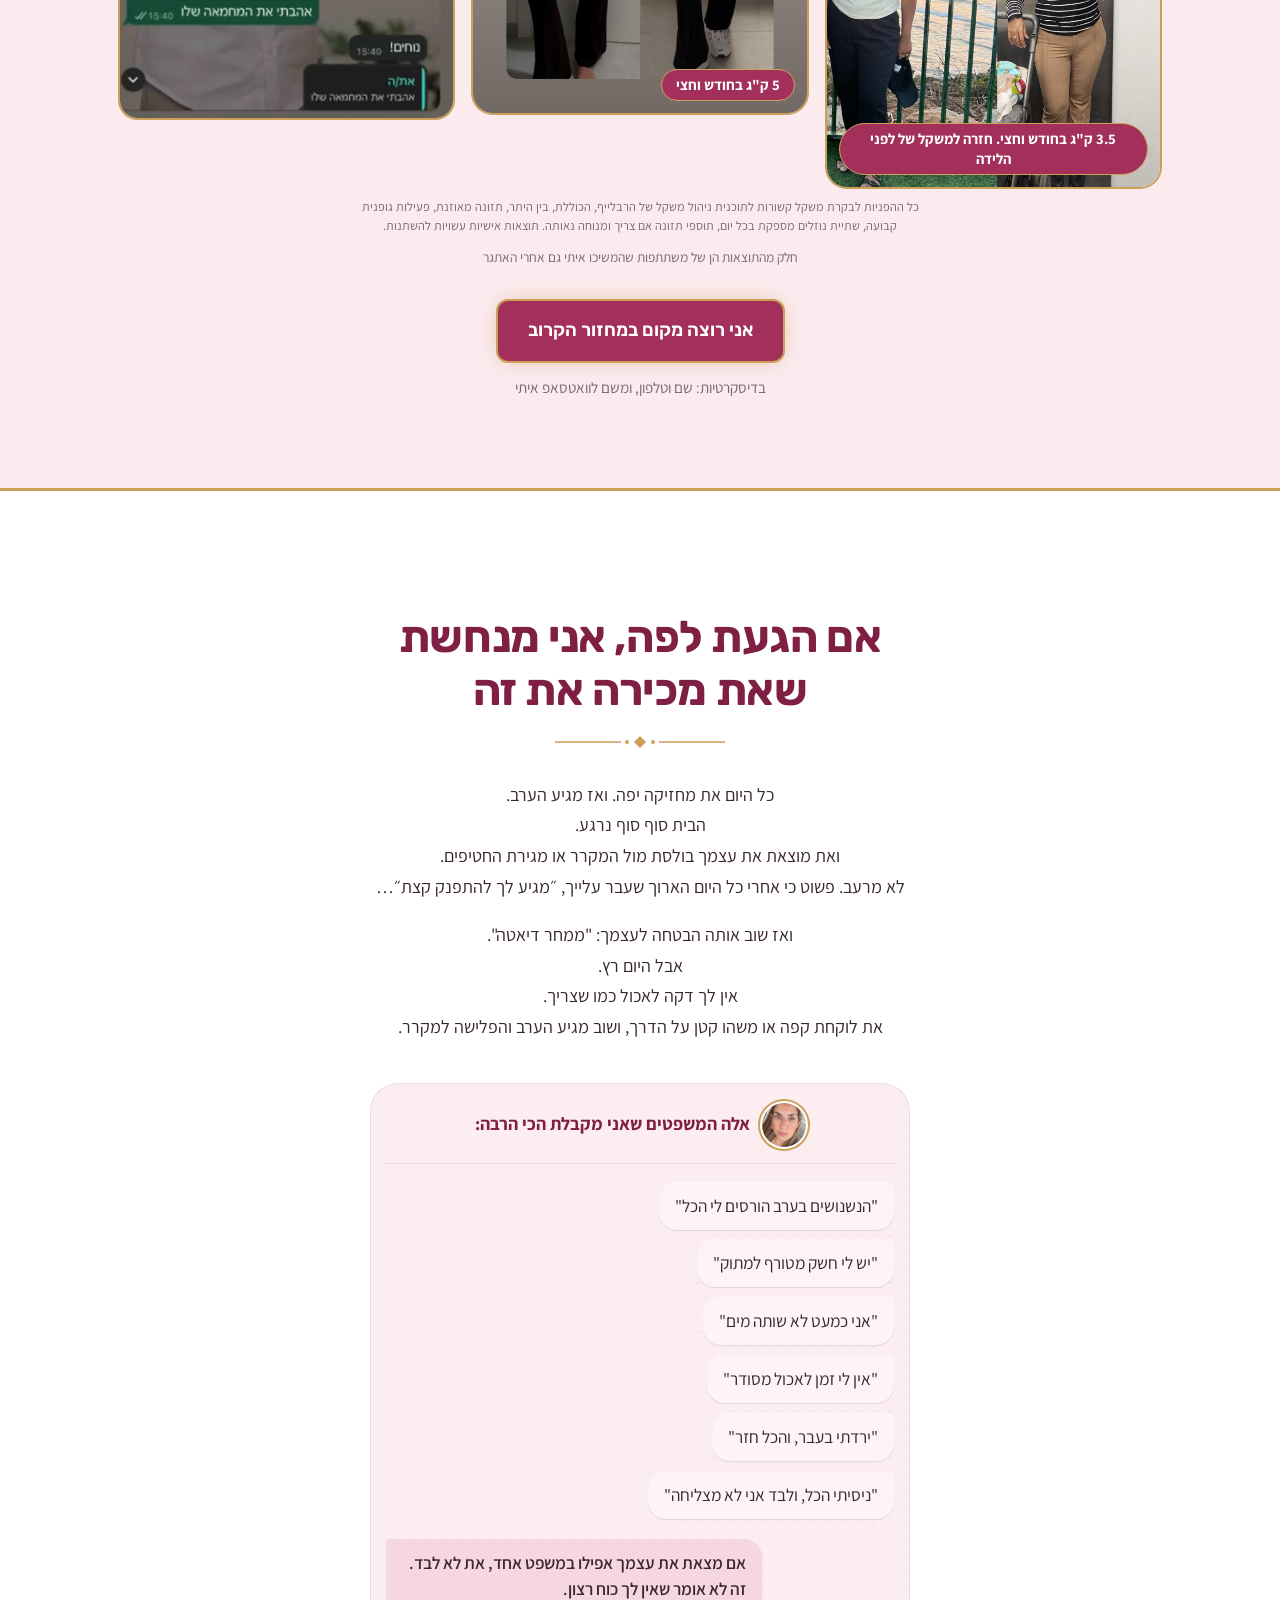
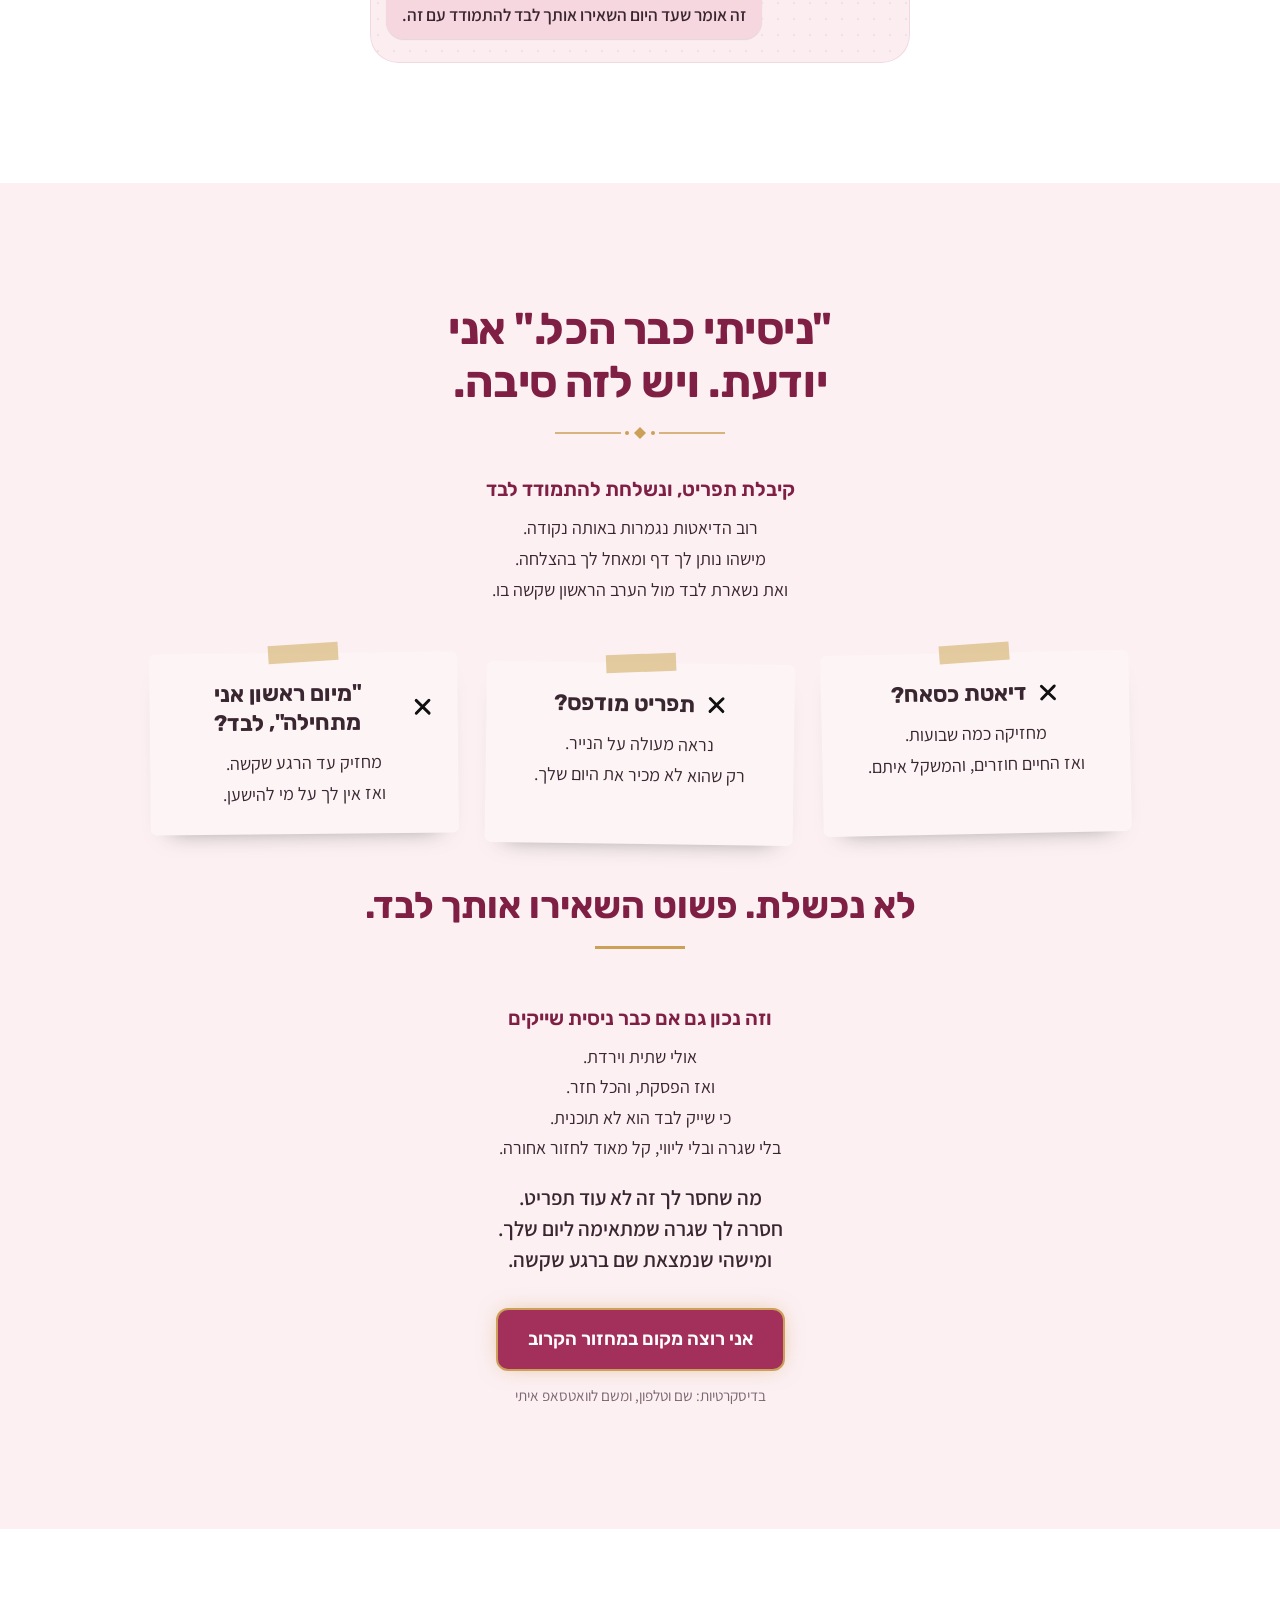
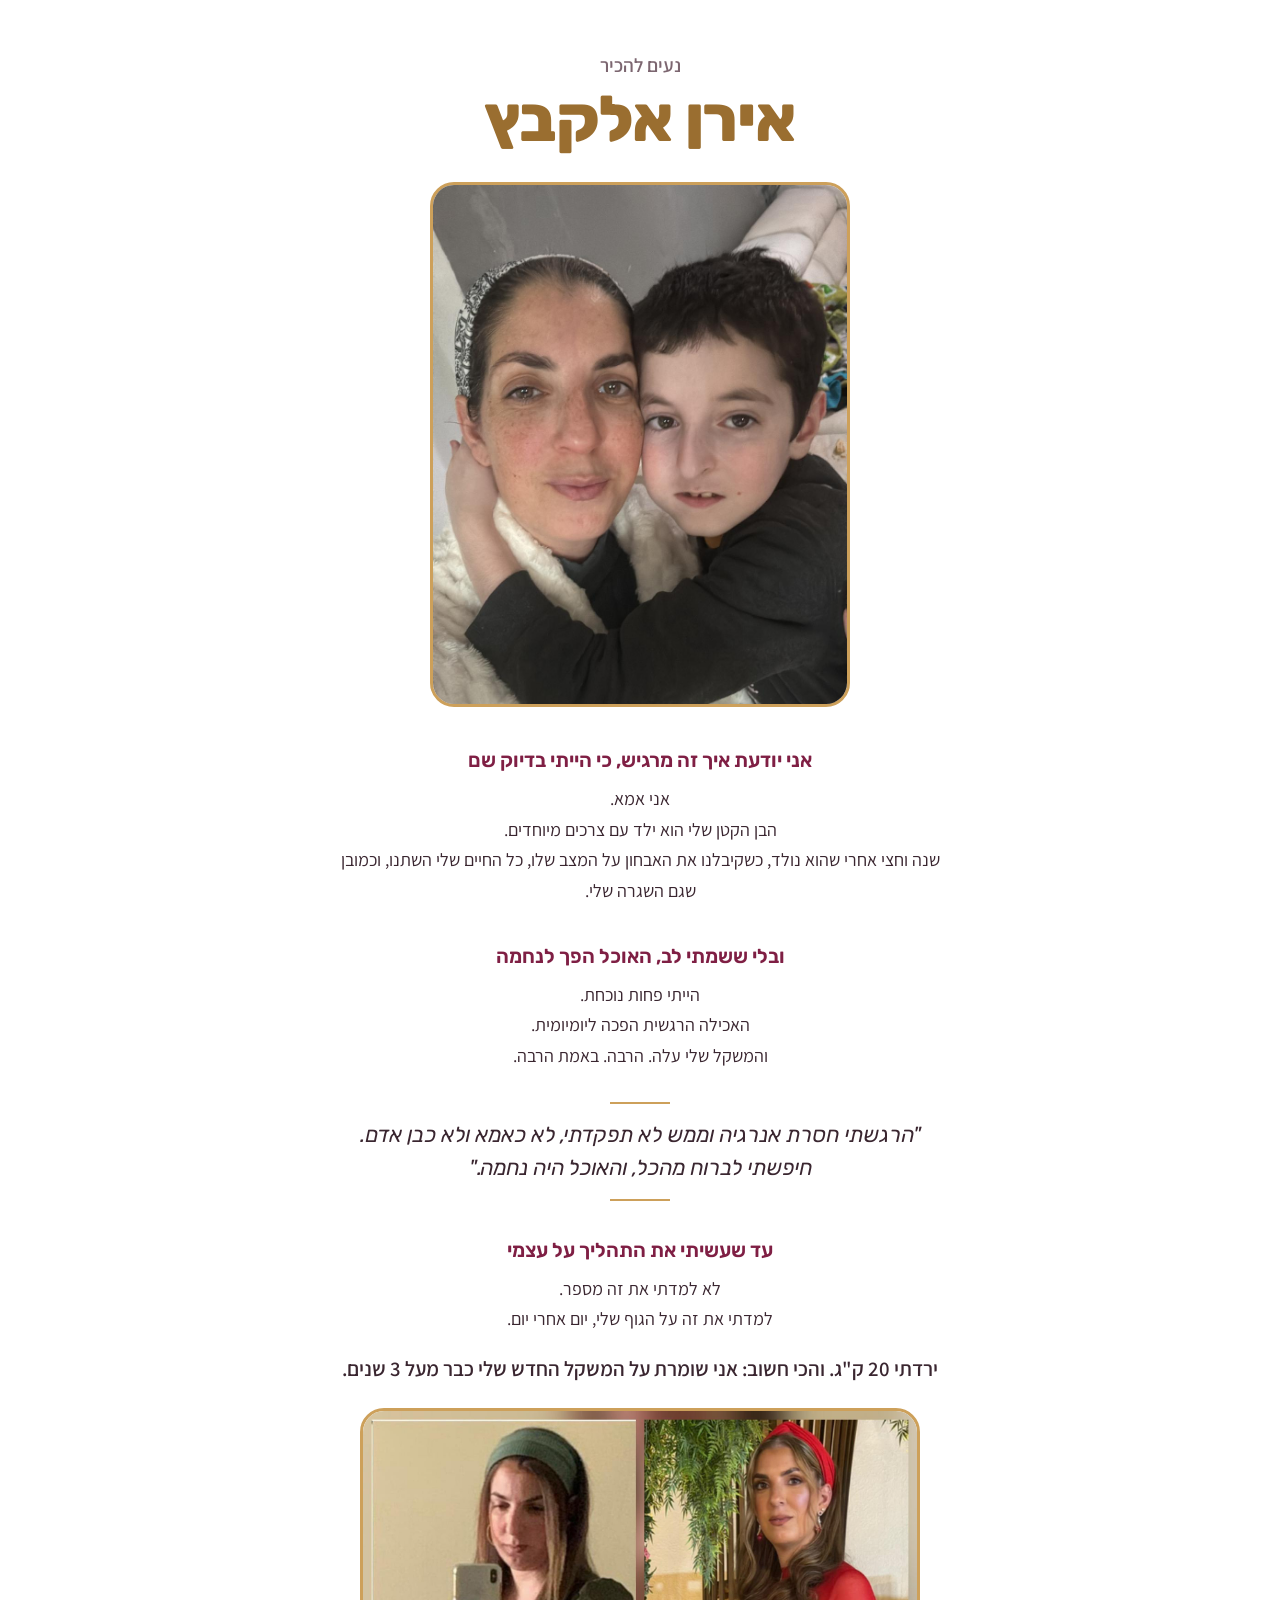
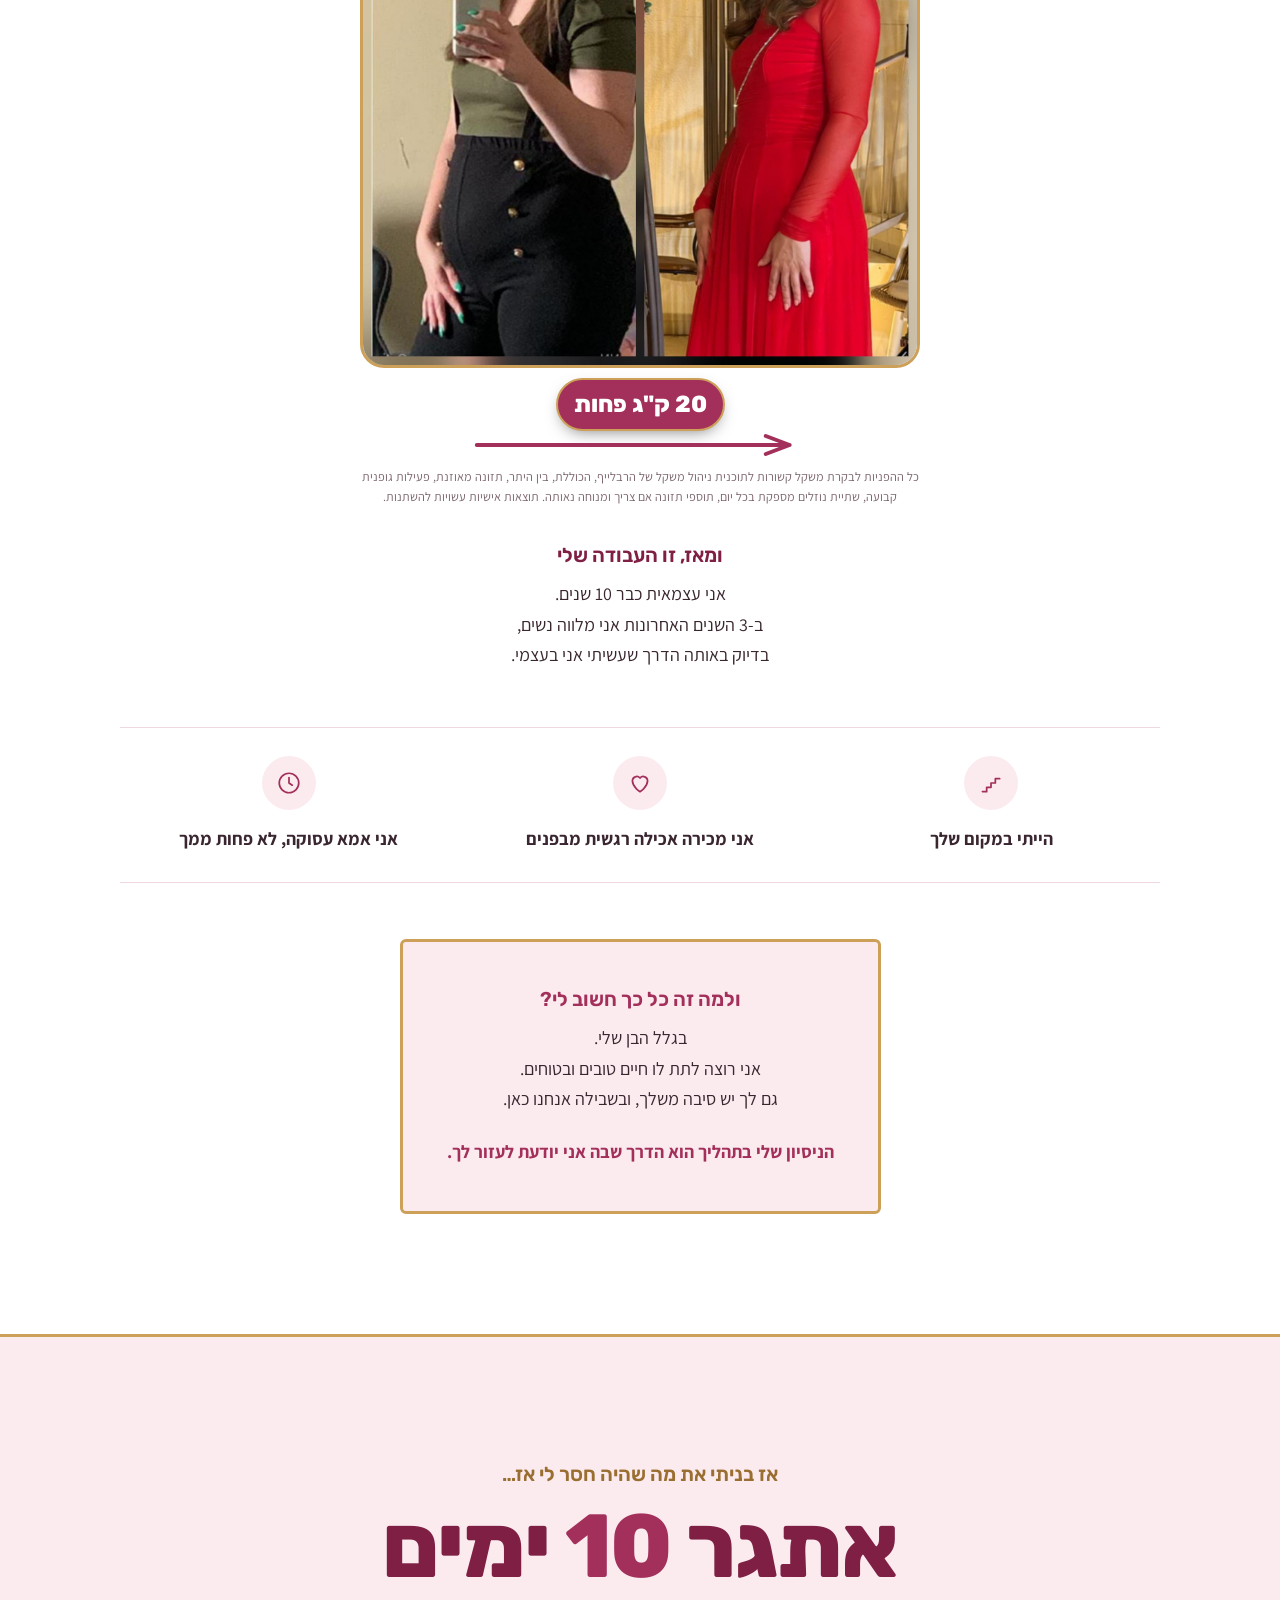
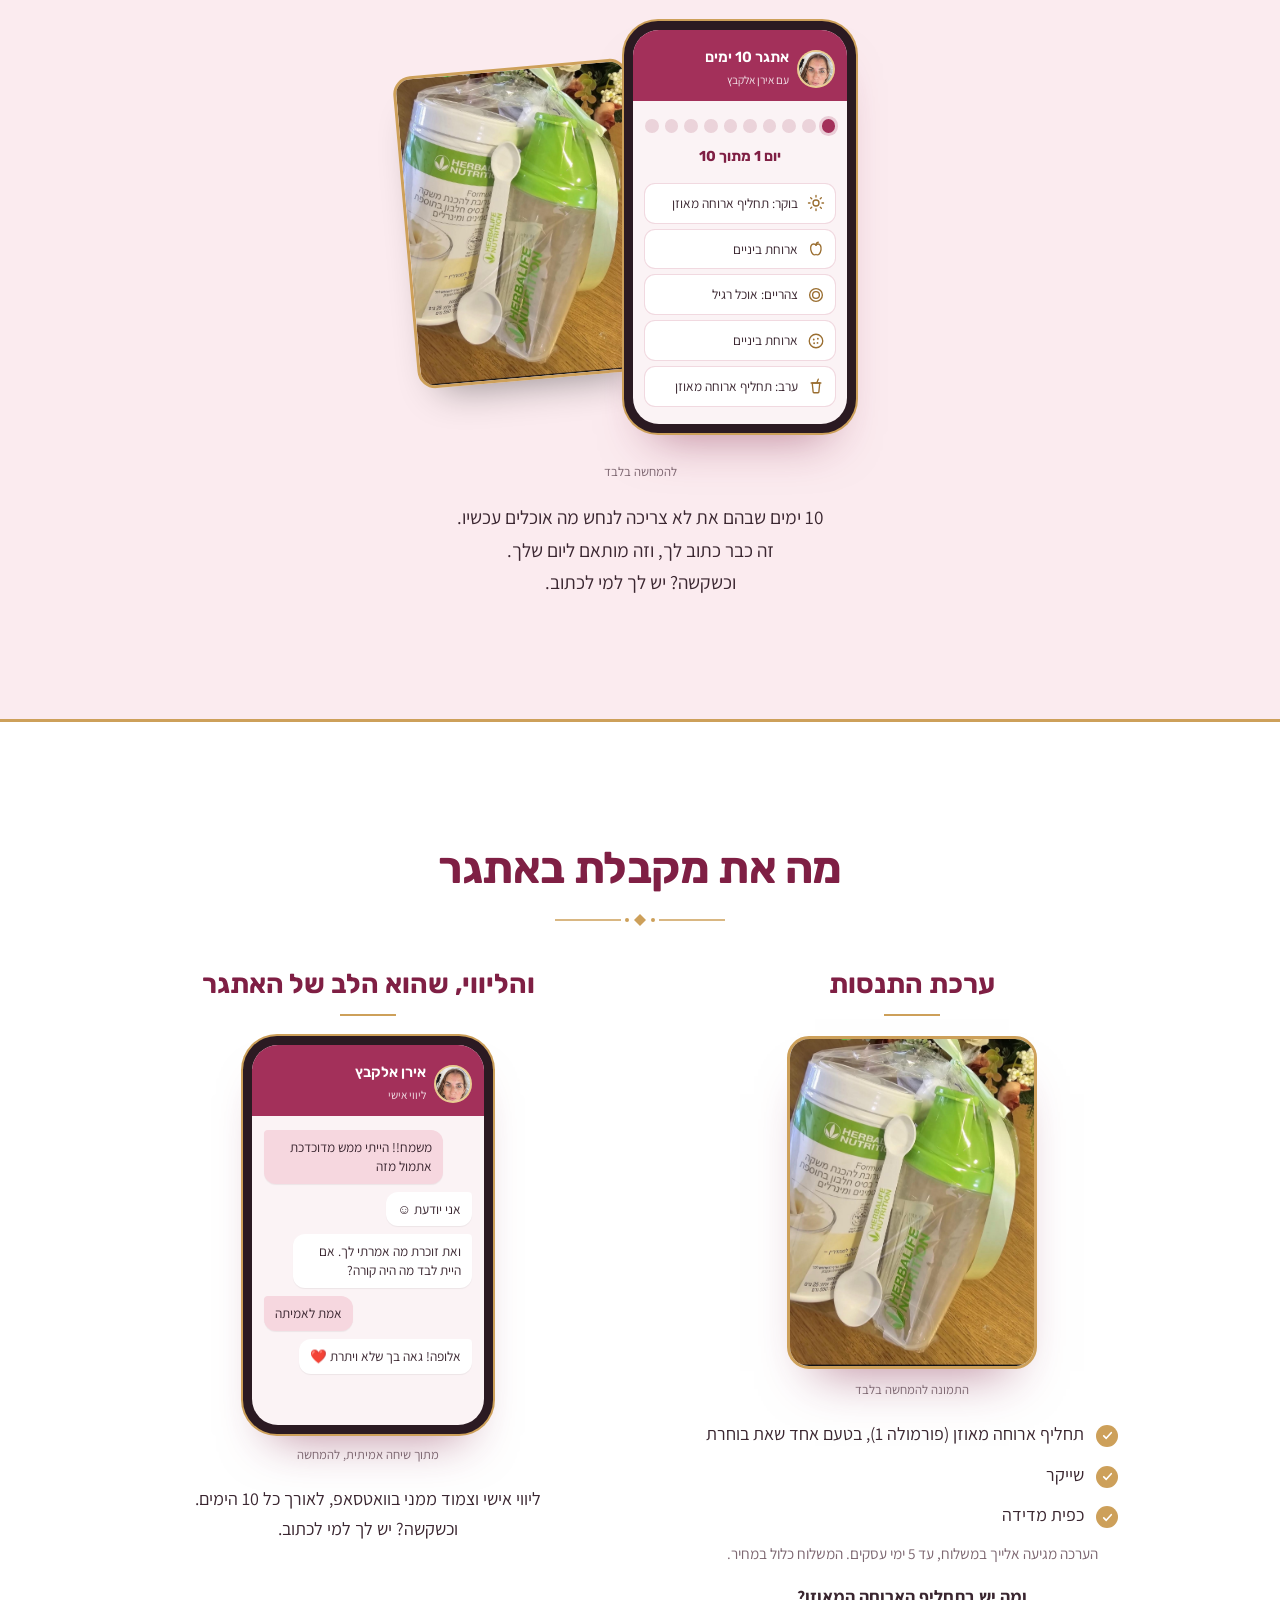
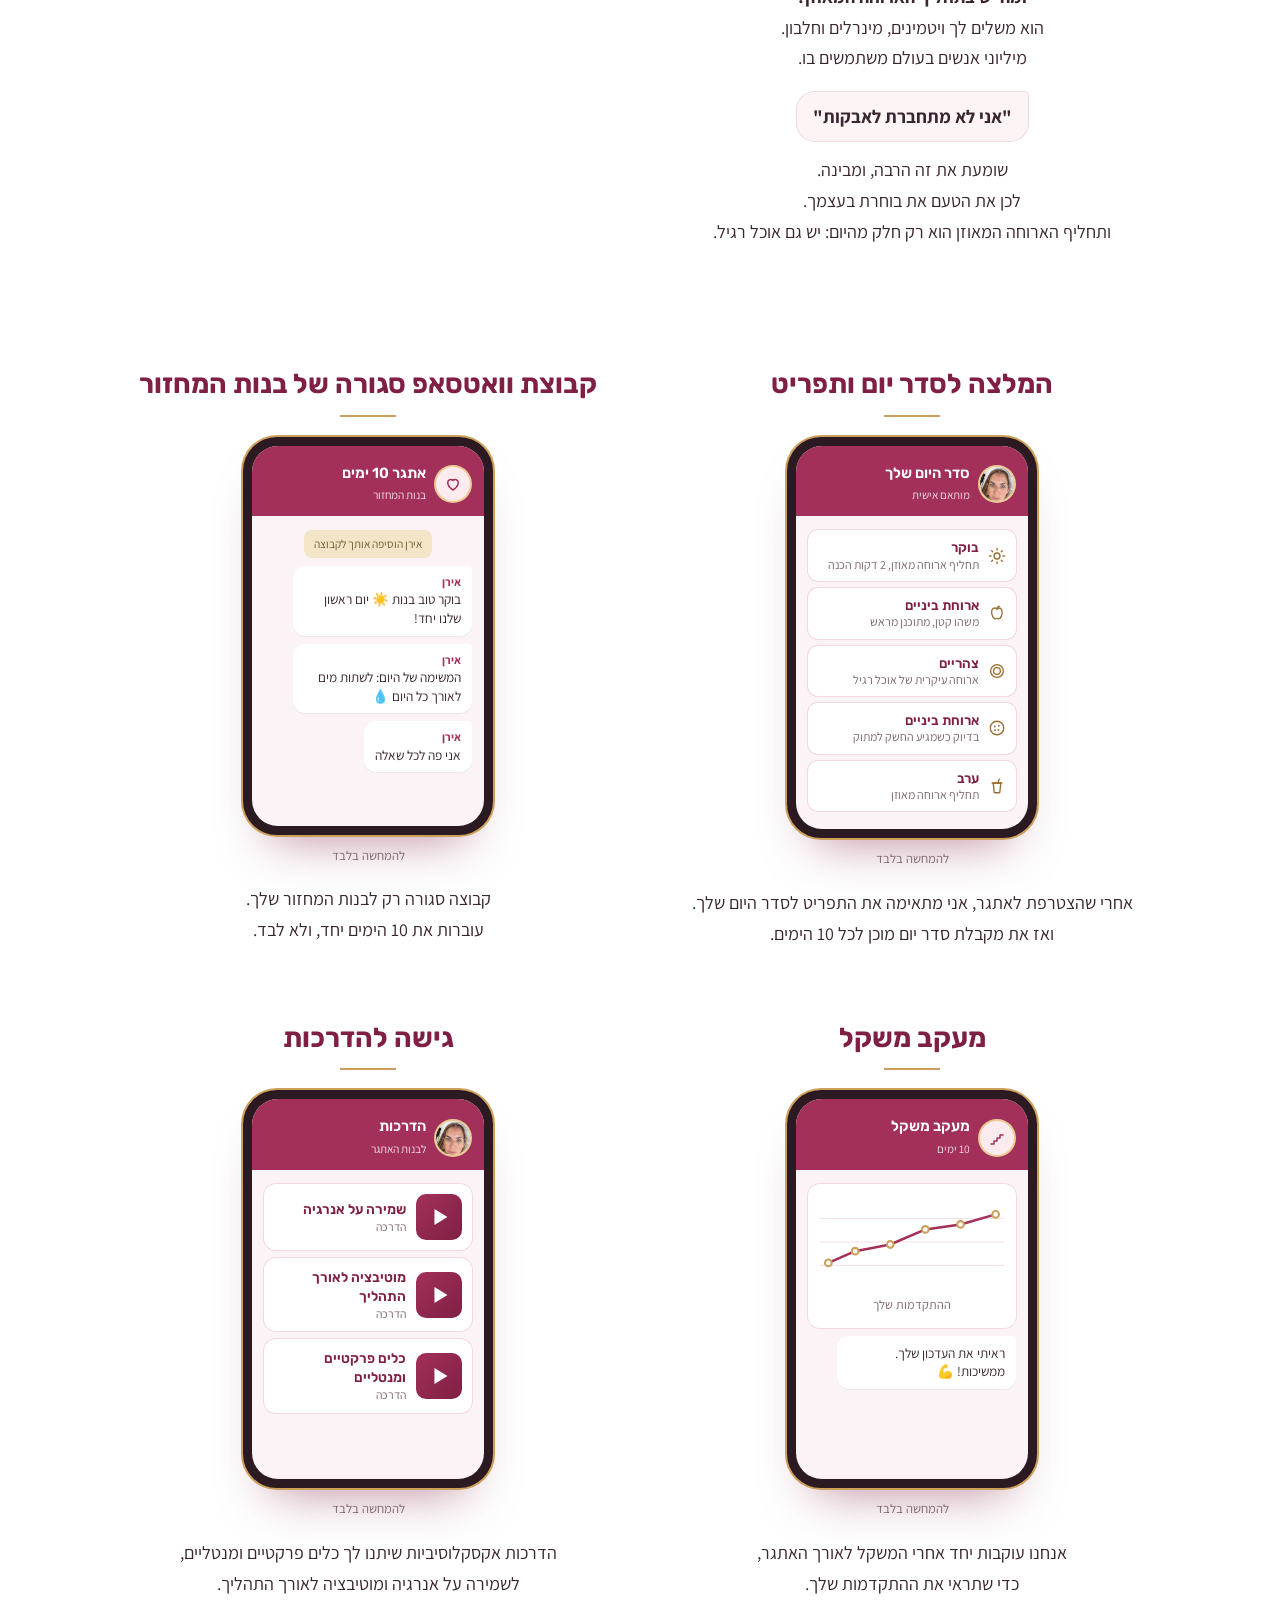
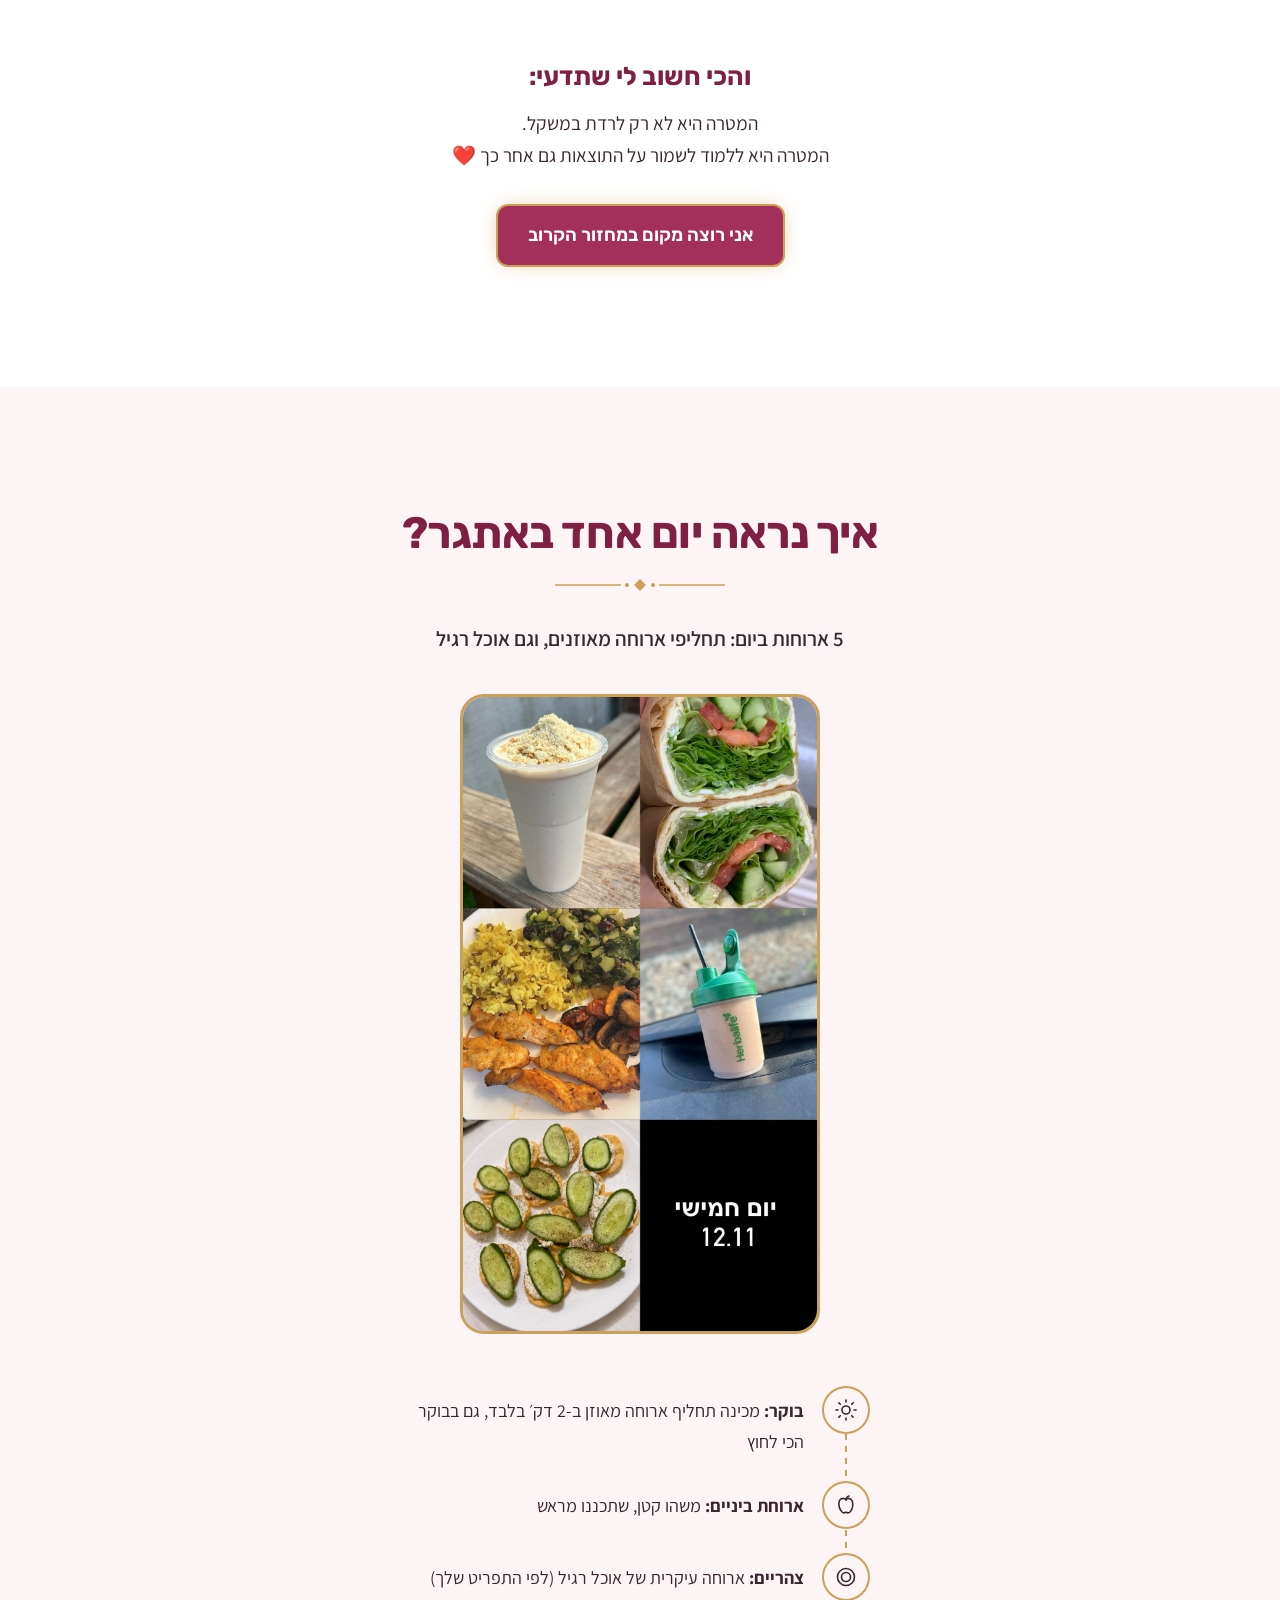
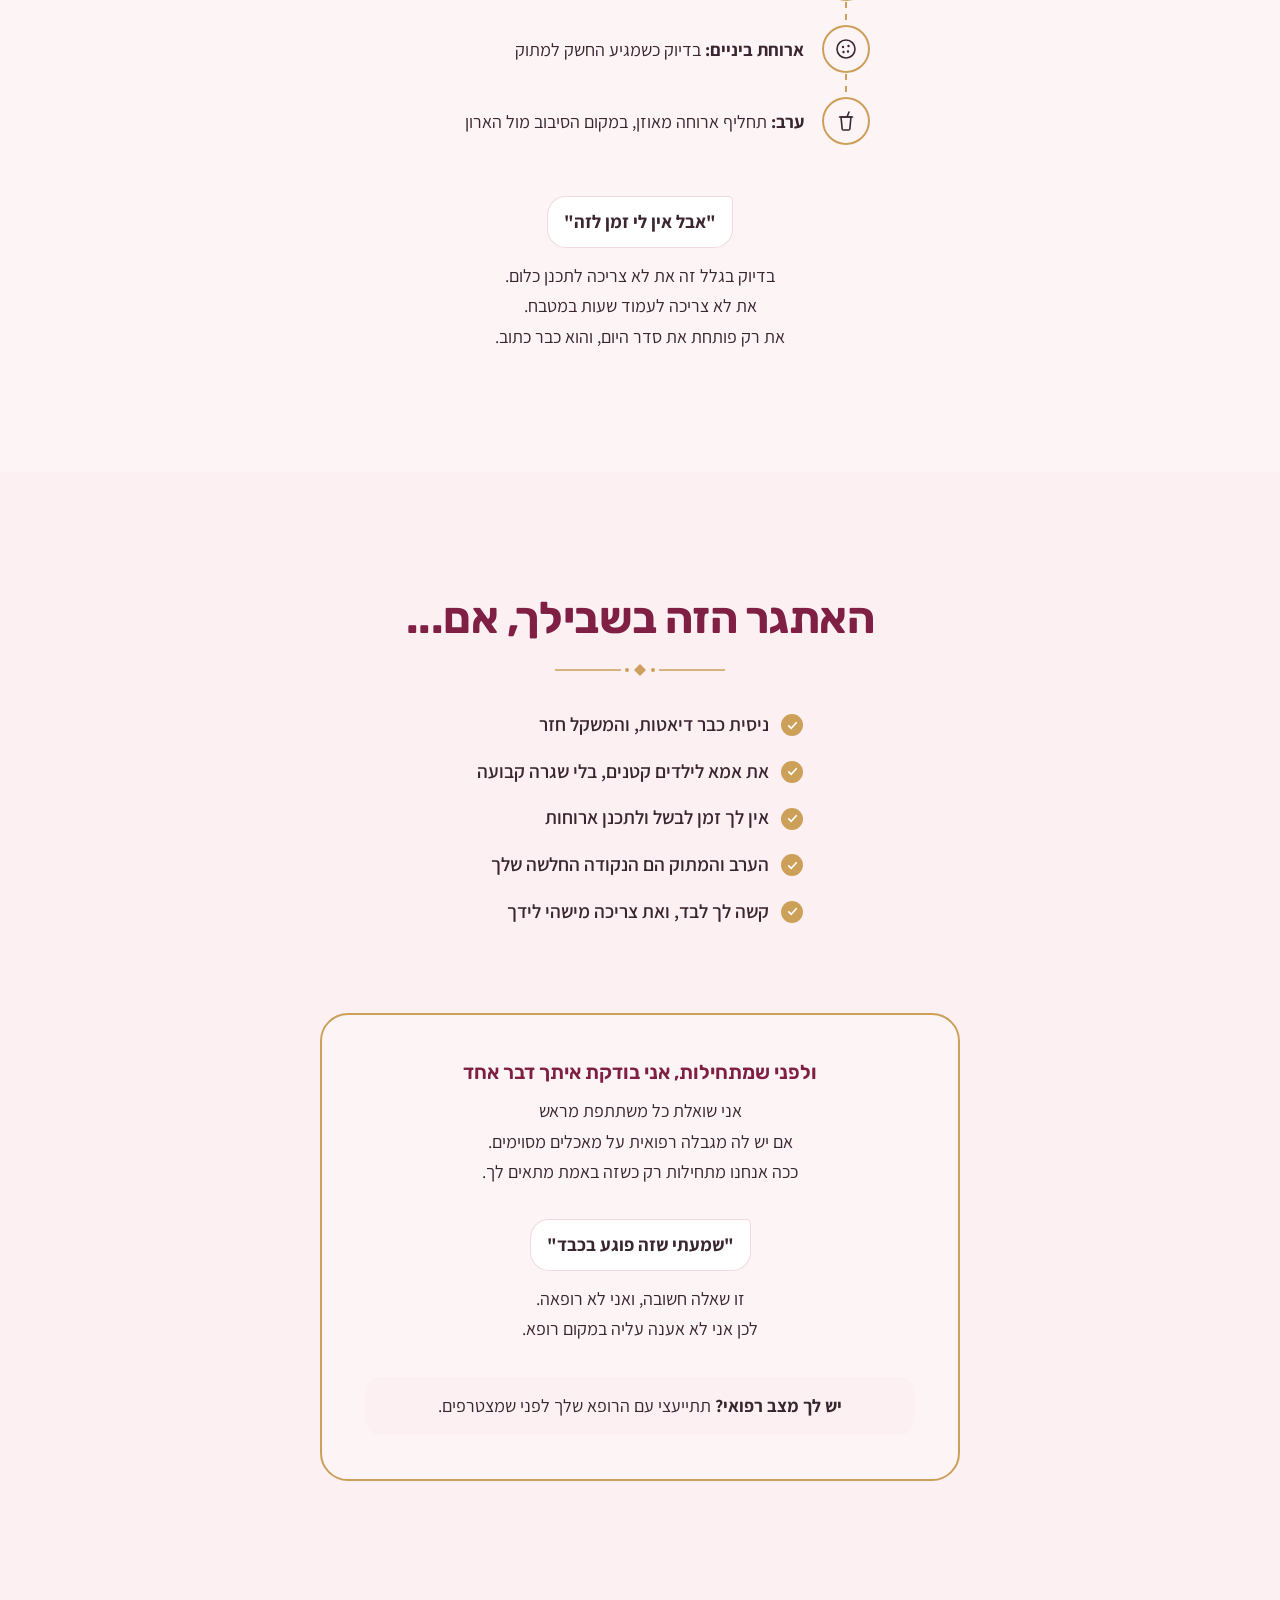
==== commit 1df4985f: "Hide the 28kg before/after until written consent arrives; rebalance testimonial grid Co-Authored-By:" ====
--- a/index.html
+++ b/index.html
@@ -144,17 +144,19 @@
         <img src="images/testimonial-1.jpg" alt="צילום מסך מהקבוצה: היי, ירדתי בעשרה ימים 2.1 ק&quot;ג, ו-6 ק&quot;ג בחודש וחצי מאז שהצטרפתי להרבלייף. המרתון פיקס אותי, התחרות מדרבנת. תודה לאירן המדהימה" loading="lazy">
       </figure>
       <figure class="ba">
+        <img src="images/participant-reut.jpg" alt="רעות לפני ואחרי: 3.5 ק&quot;ג בחודש וחצי, חזרה למשקל של לפני הלידה" loading="lazy">
+        <figcaption>3.5 ק"ג בחודש וחצי. חזרה למשקל של לפני הלידה</figcaption>
+      </figure>
+      <figure class="ba">
         <img src="images/participant-before-after-1.jpg" alt="משתתפת לפני ואחרי: 5 ק&quot;ג בחודש וחצי" loading="lazy">
         <figcaption>5 ק"ג בחודש וחצי</figcaption>
       </figure>
-      <figure class="ba">
-        <img src="images/participant-reut.jpg" alt="רעות לפני ואחרי: 3.5 ק&quot;ג בחודש וחצי, חזרה למשקל של לפני הלידה" loading="lazy">
-        <figcaption>3.5 ק"ג בחודש וחצי. חזרה למשקל של לפני הלידה</figcaption>
-      </figure>
+      <!-- מוסתר עד שיגיע אישור בכתב מהמשתתפת (28 ק"ג בשנה). להחזיר: למחוק את סימני ההערה.
       <figure class="ba">
         <img src="images/participant-before-after-3.jpg" alt="משתתפת לפני ואחרי: 28 ק&quot;ג בשנה" loading="lazy">
         <figcaption>28 ק"ג בשנה</figcaption>
       </figure>
+      -->
       <figure class="shot proof__beyond">
         <figcaption class="proof__beyond-cap">ויש תוצאות שלא רואים על המשקל:</figcaption>
         <img src="images/testimonial-3.jpg" alt="צילום מסך מהקבוצה: הבן שלי אמר שהתחלתי להתלבש יפה" loading="lazy">
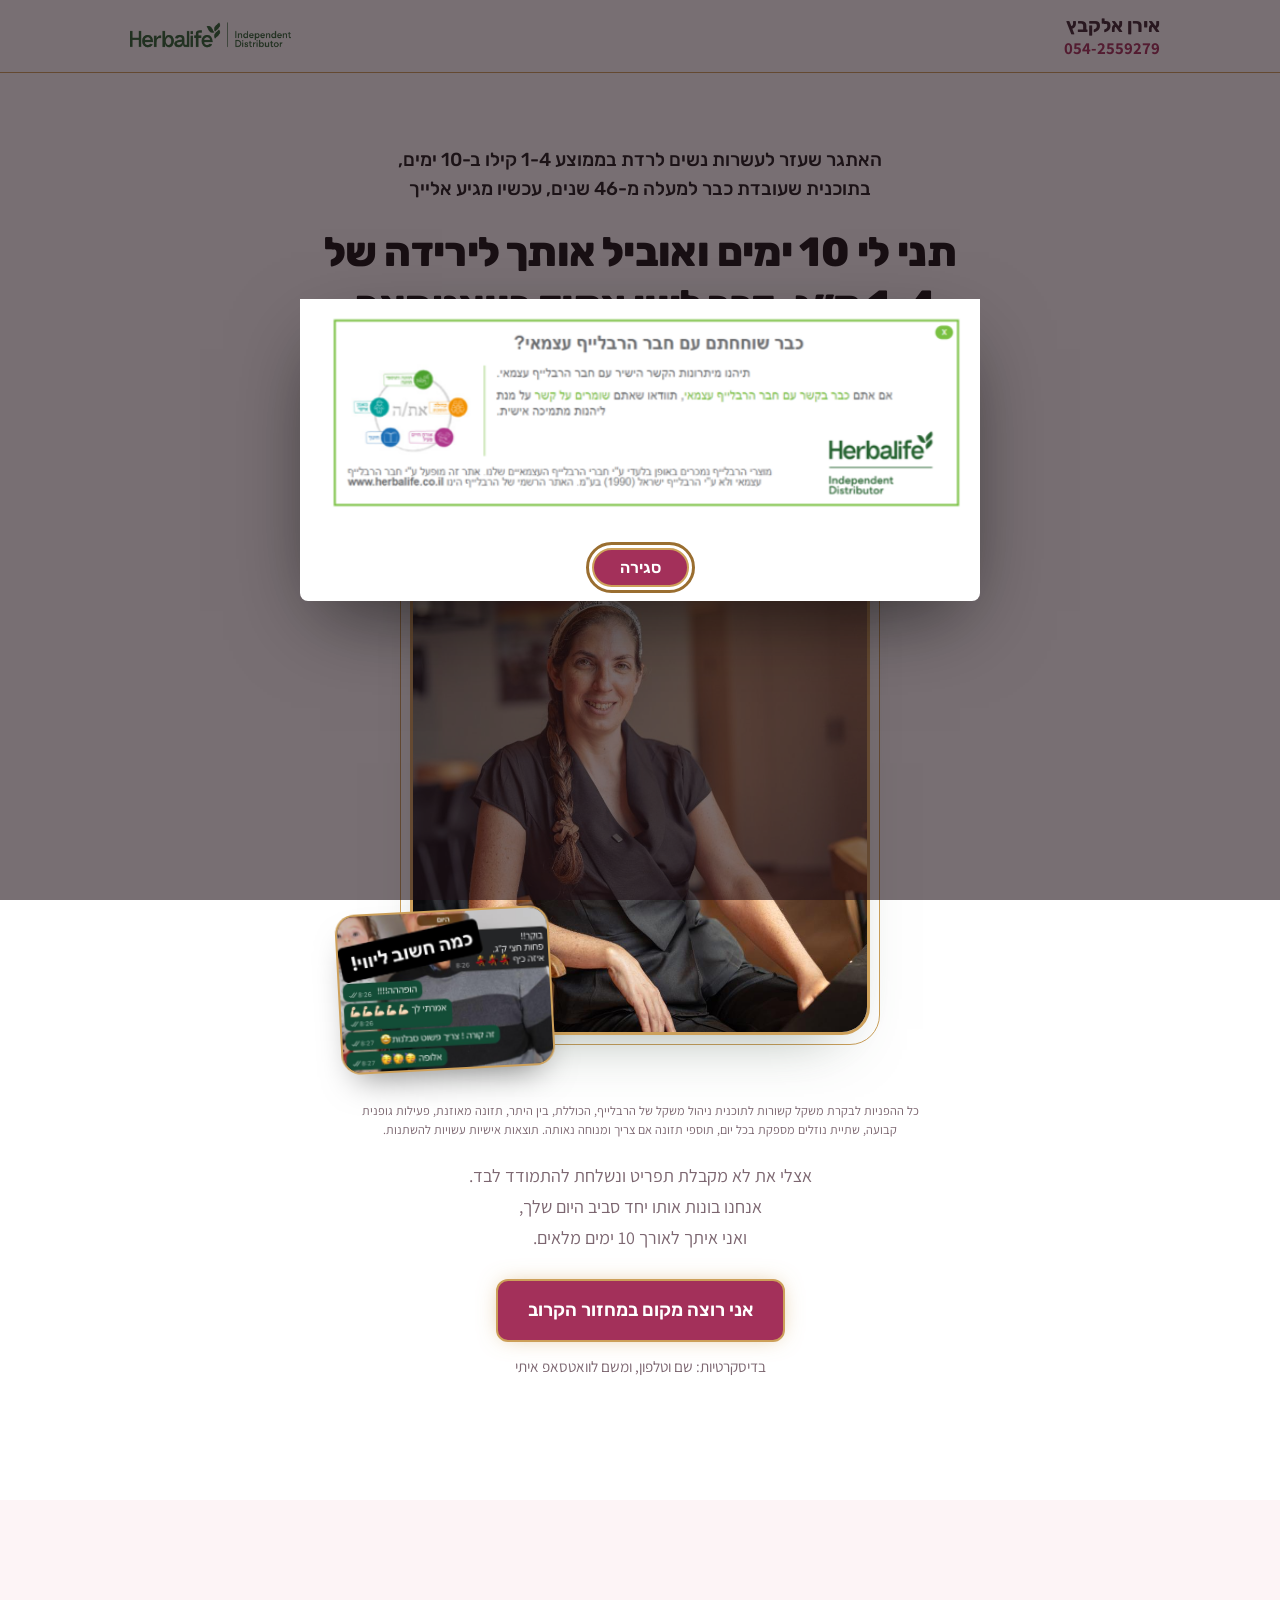
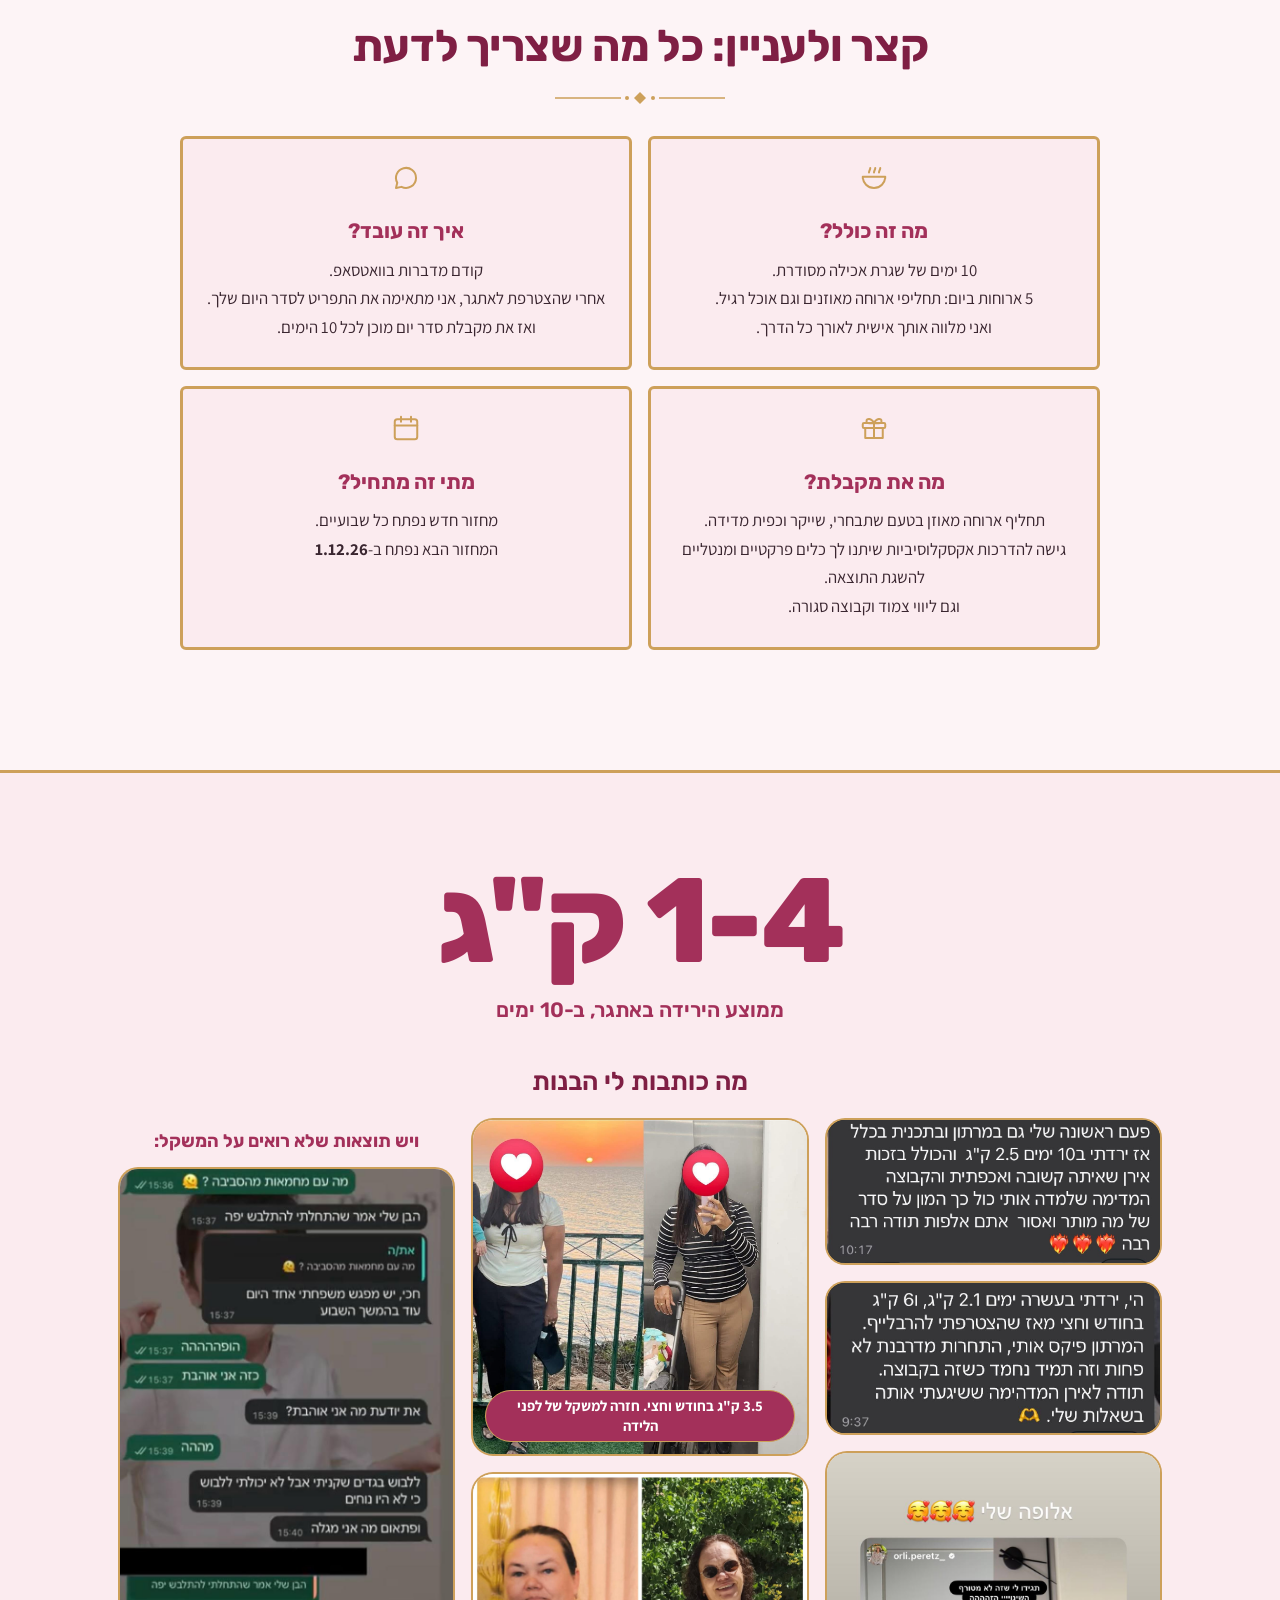
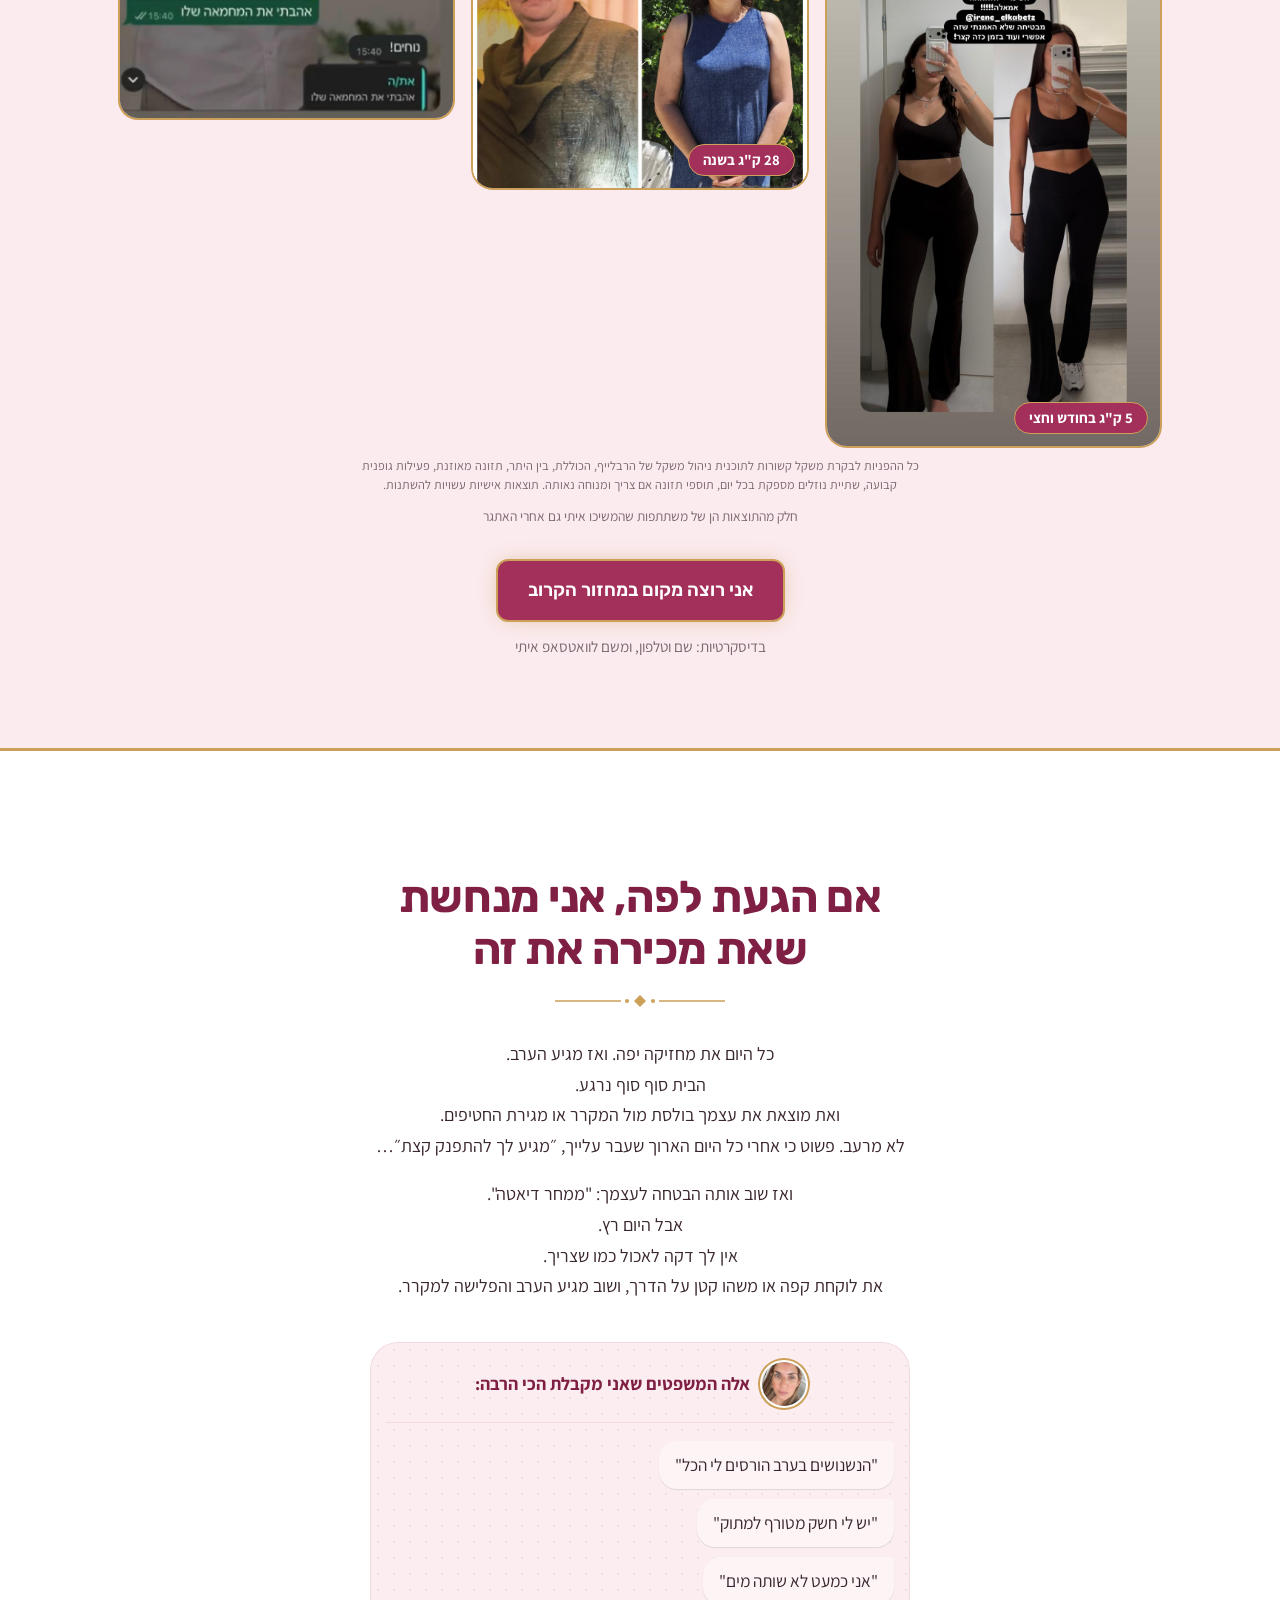
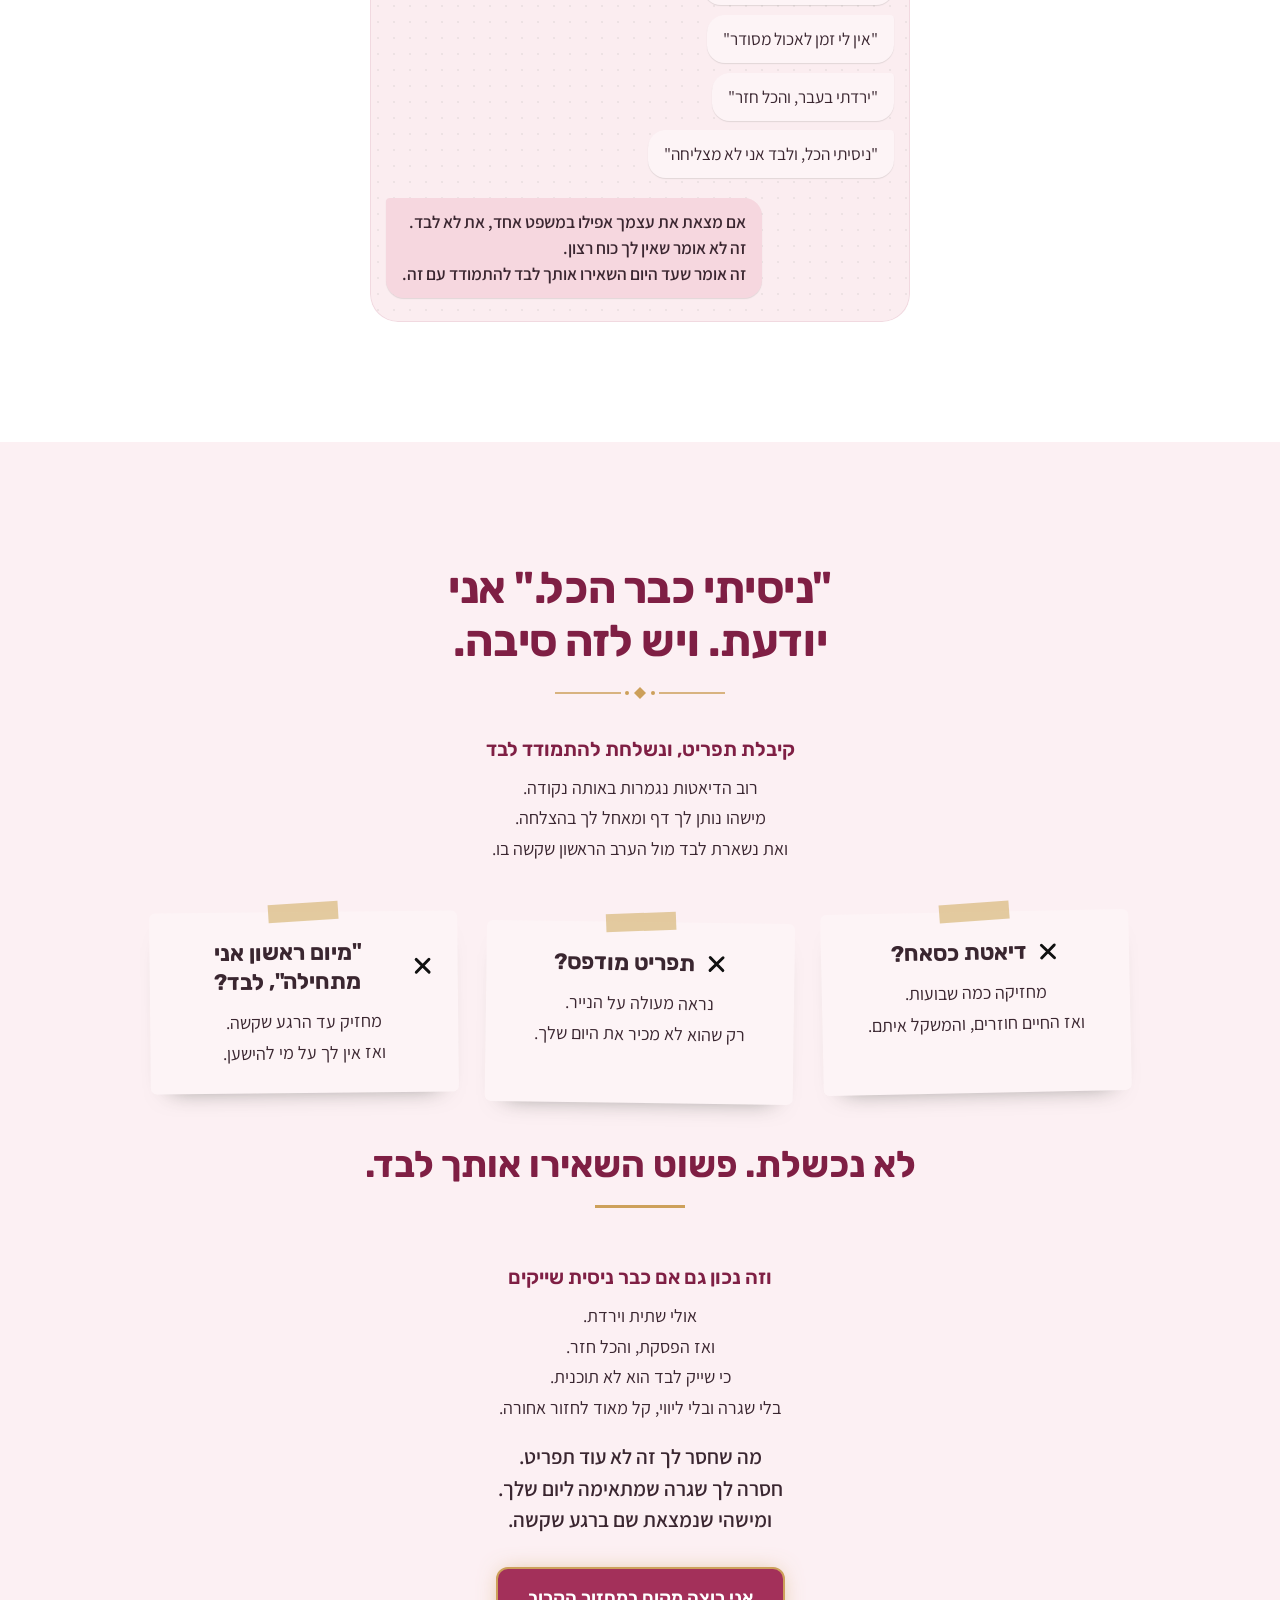
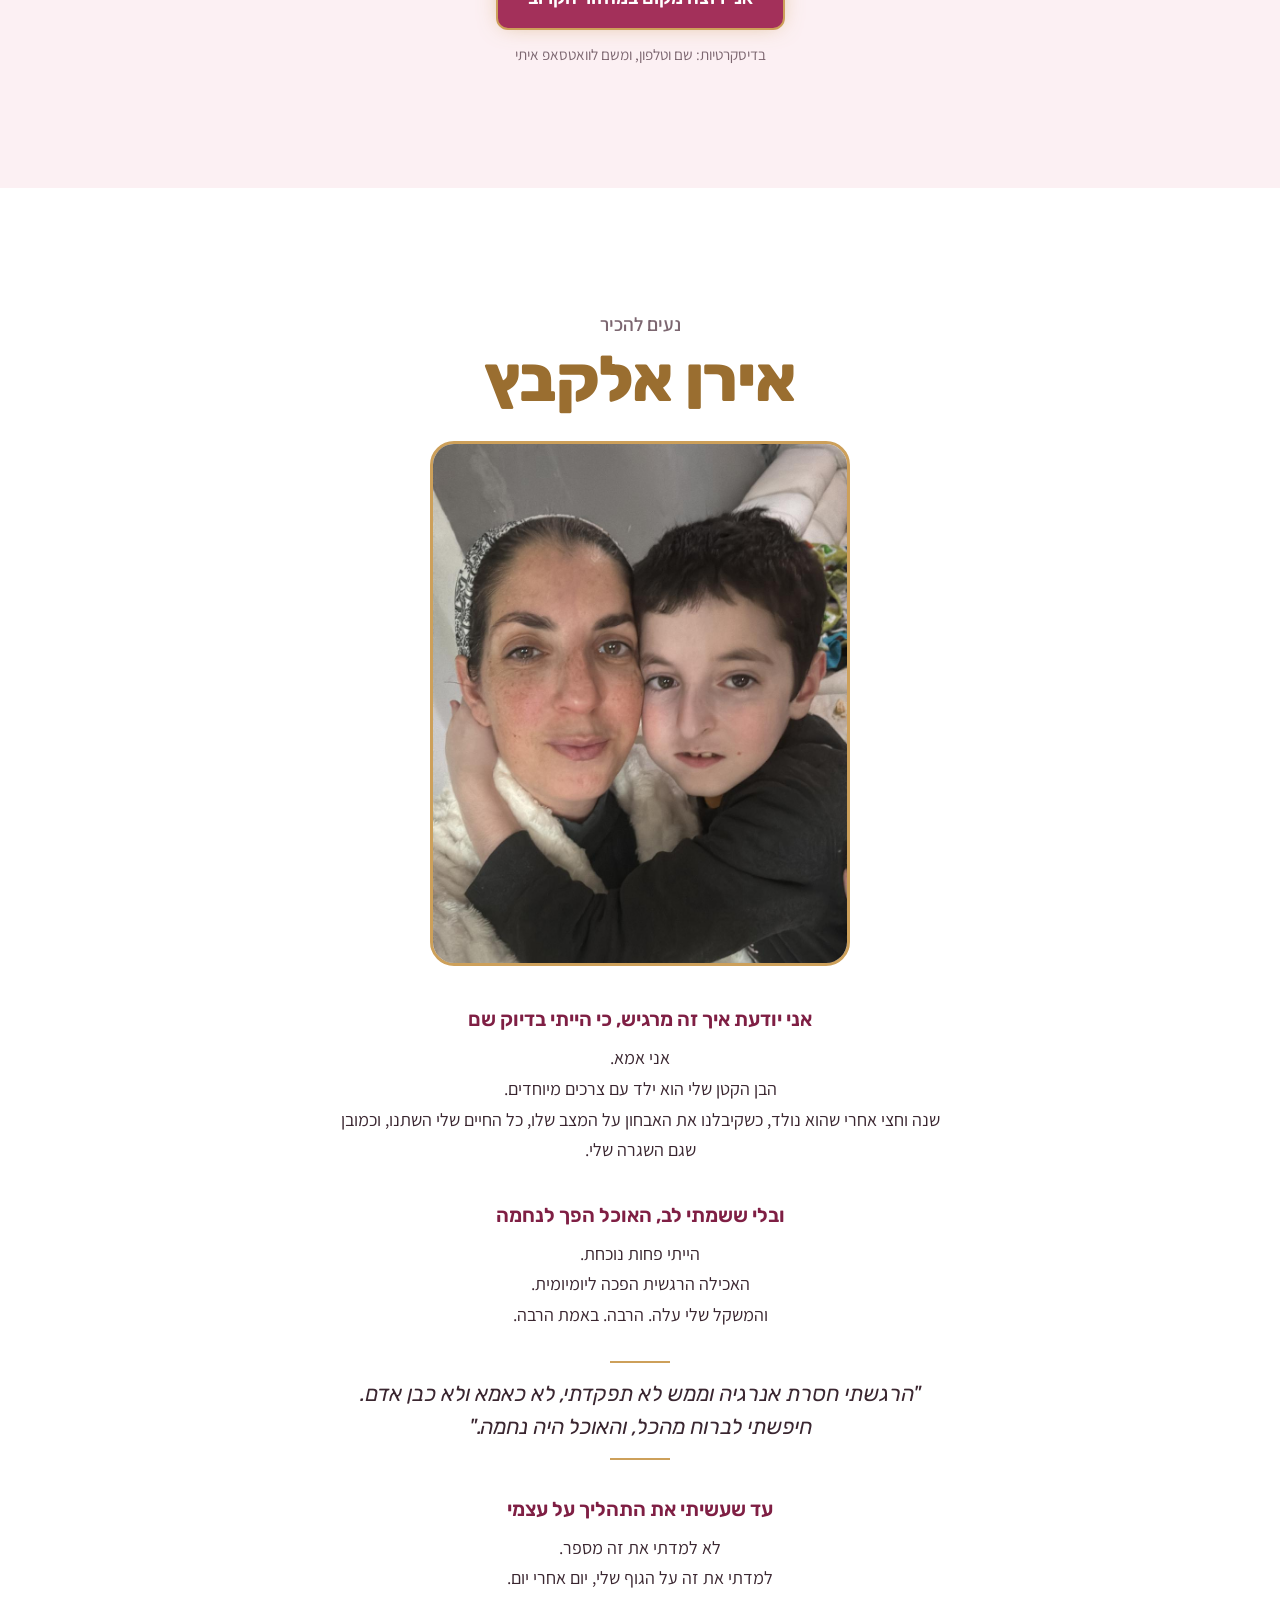
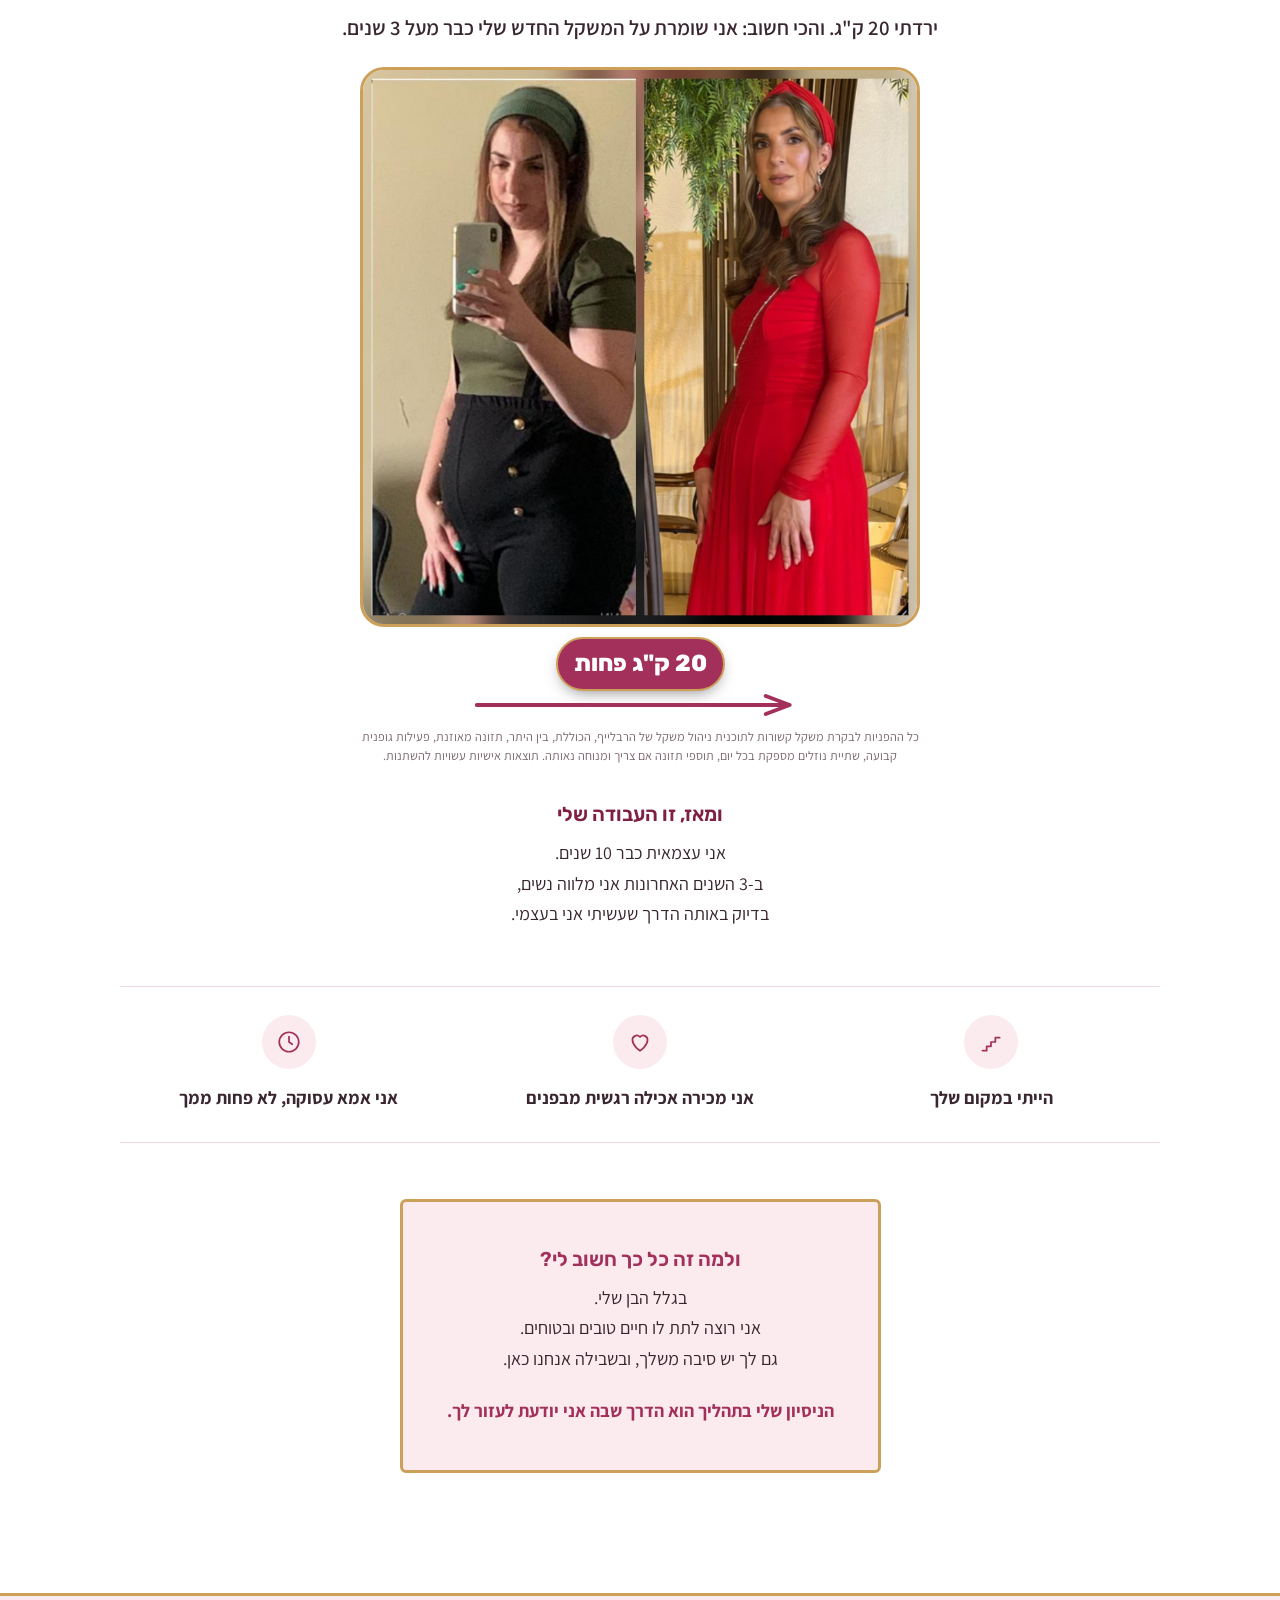
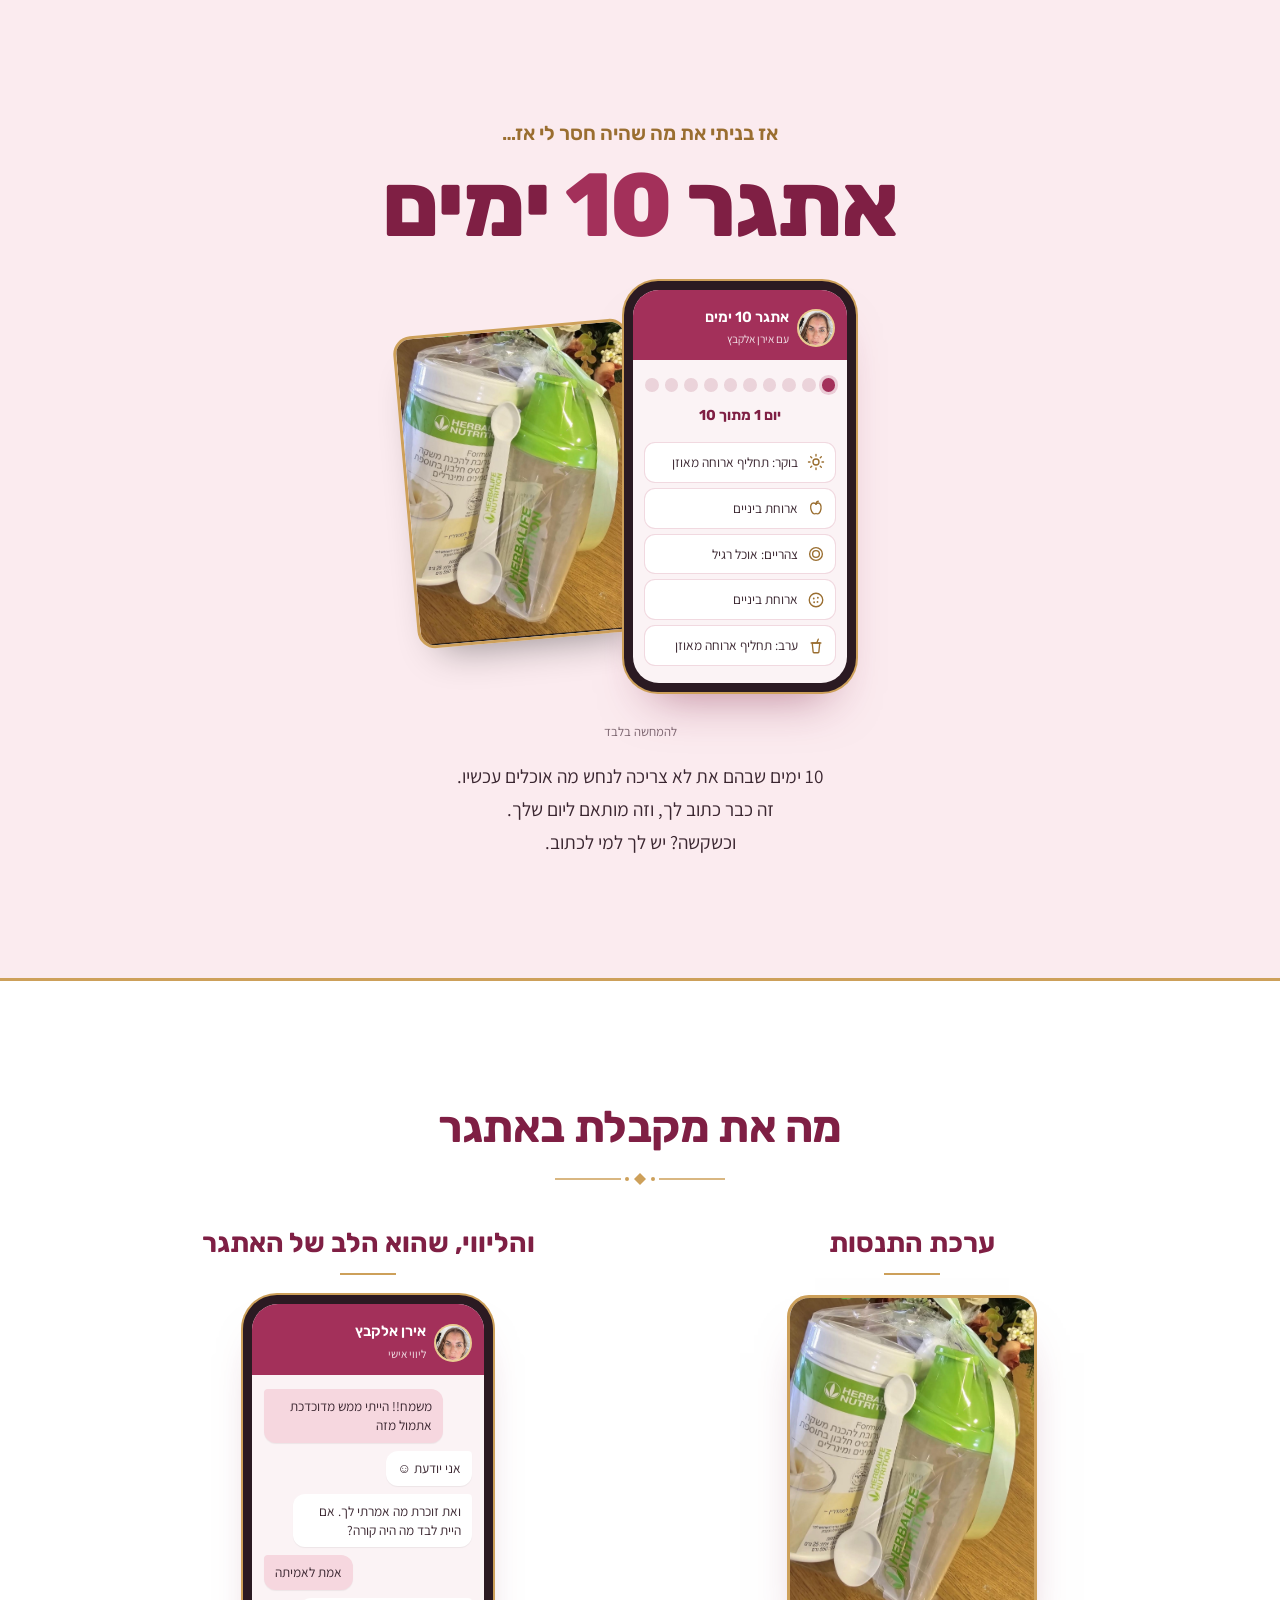
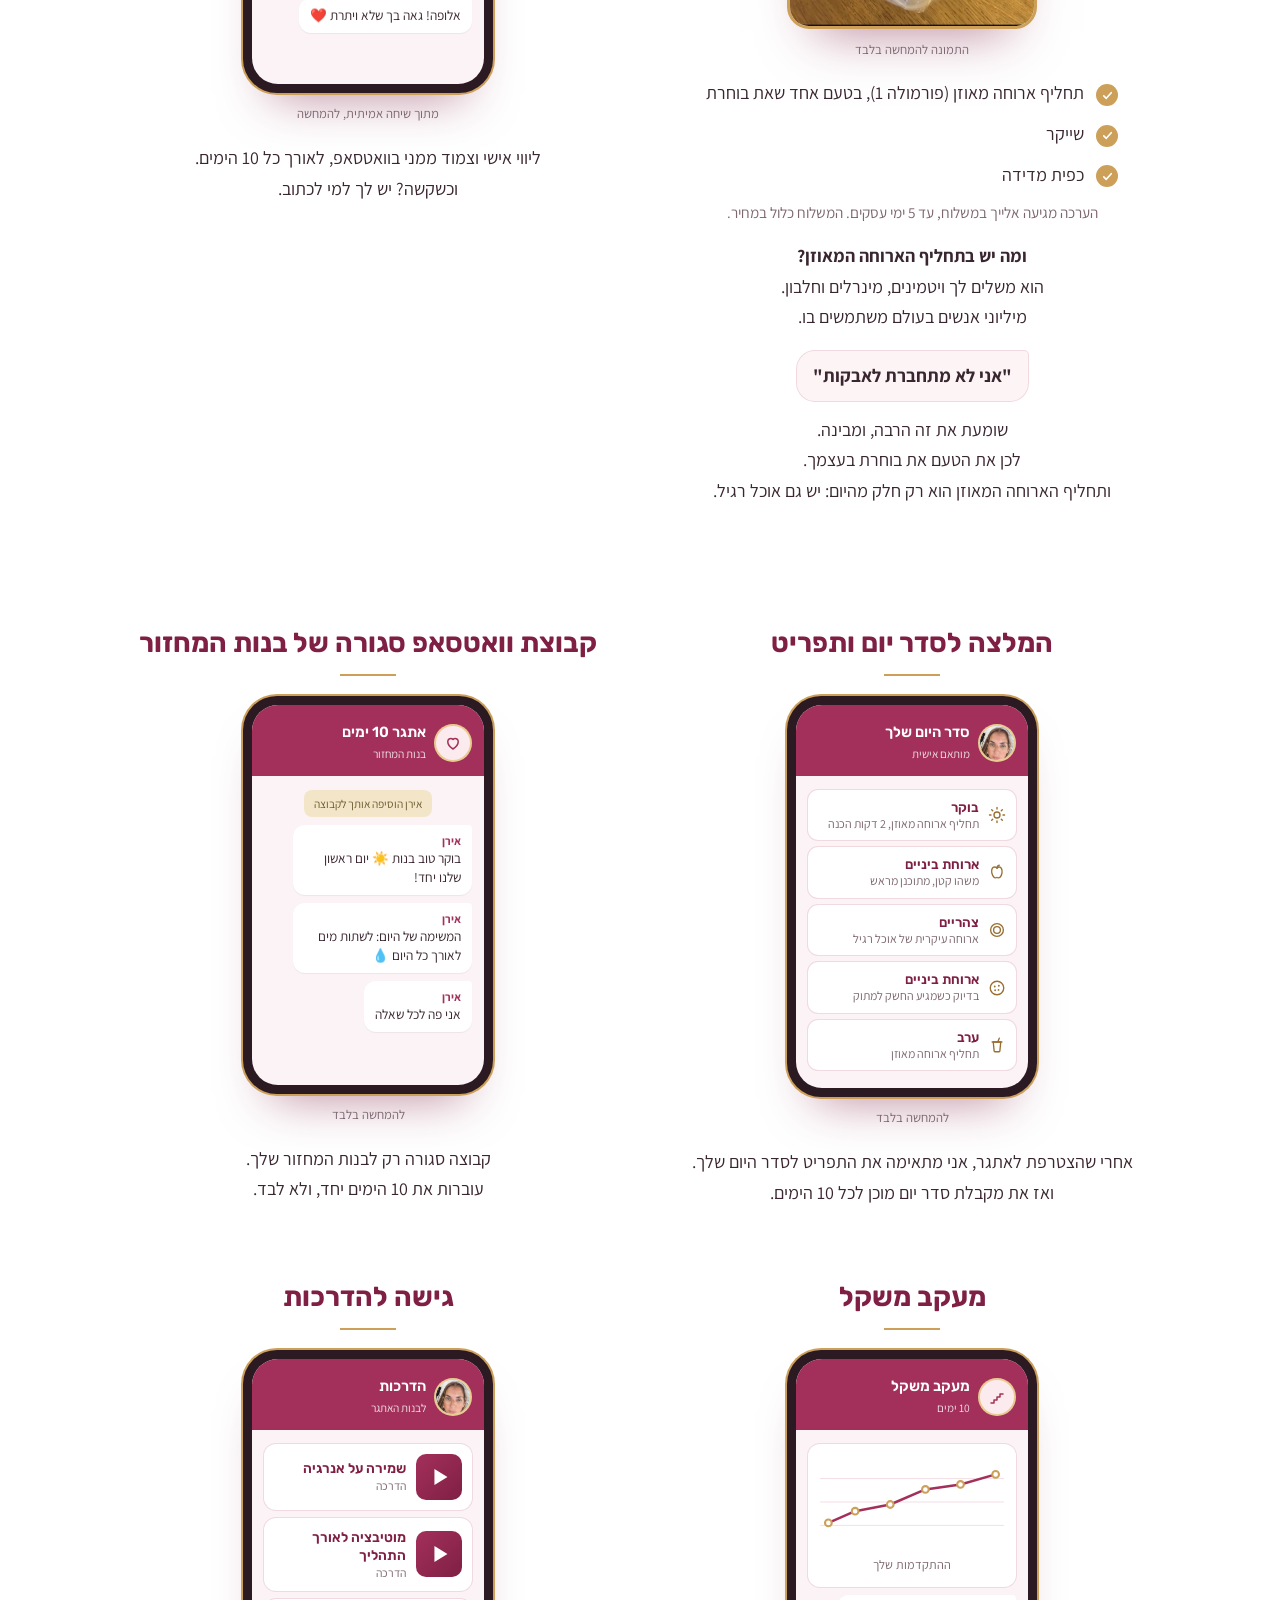
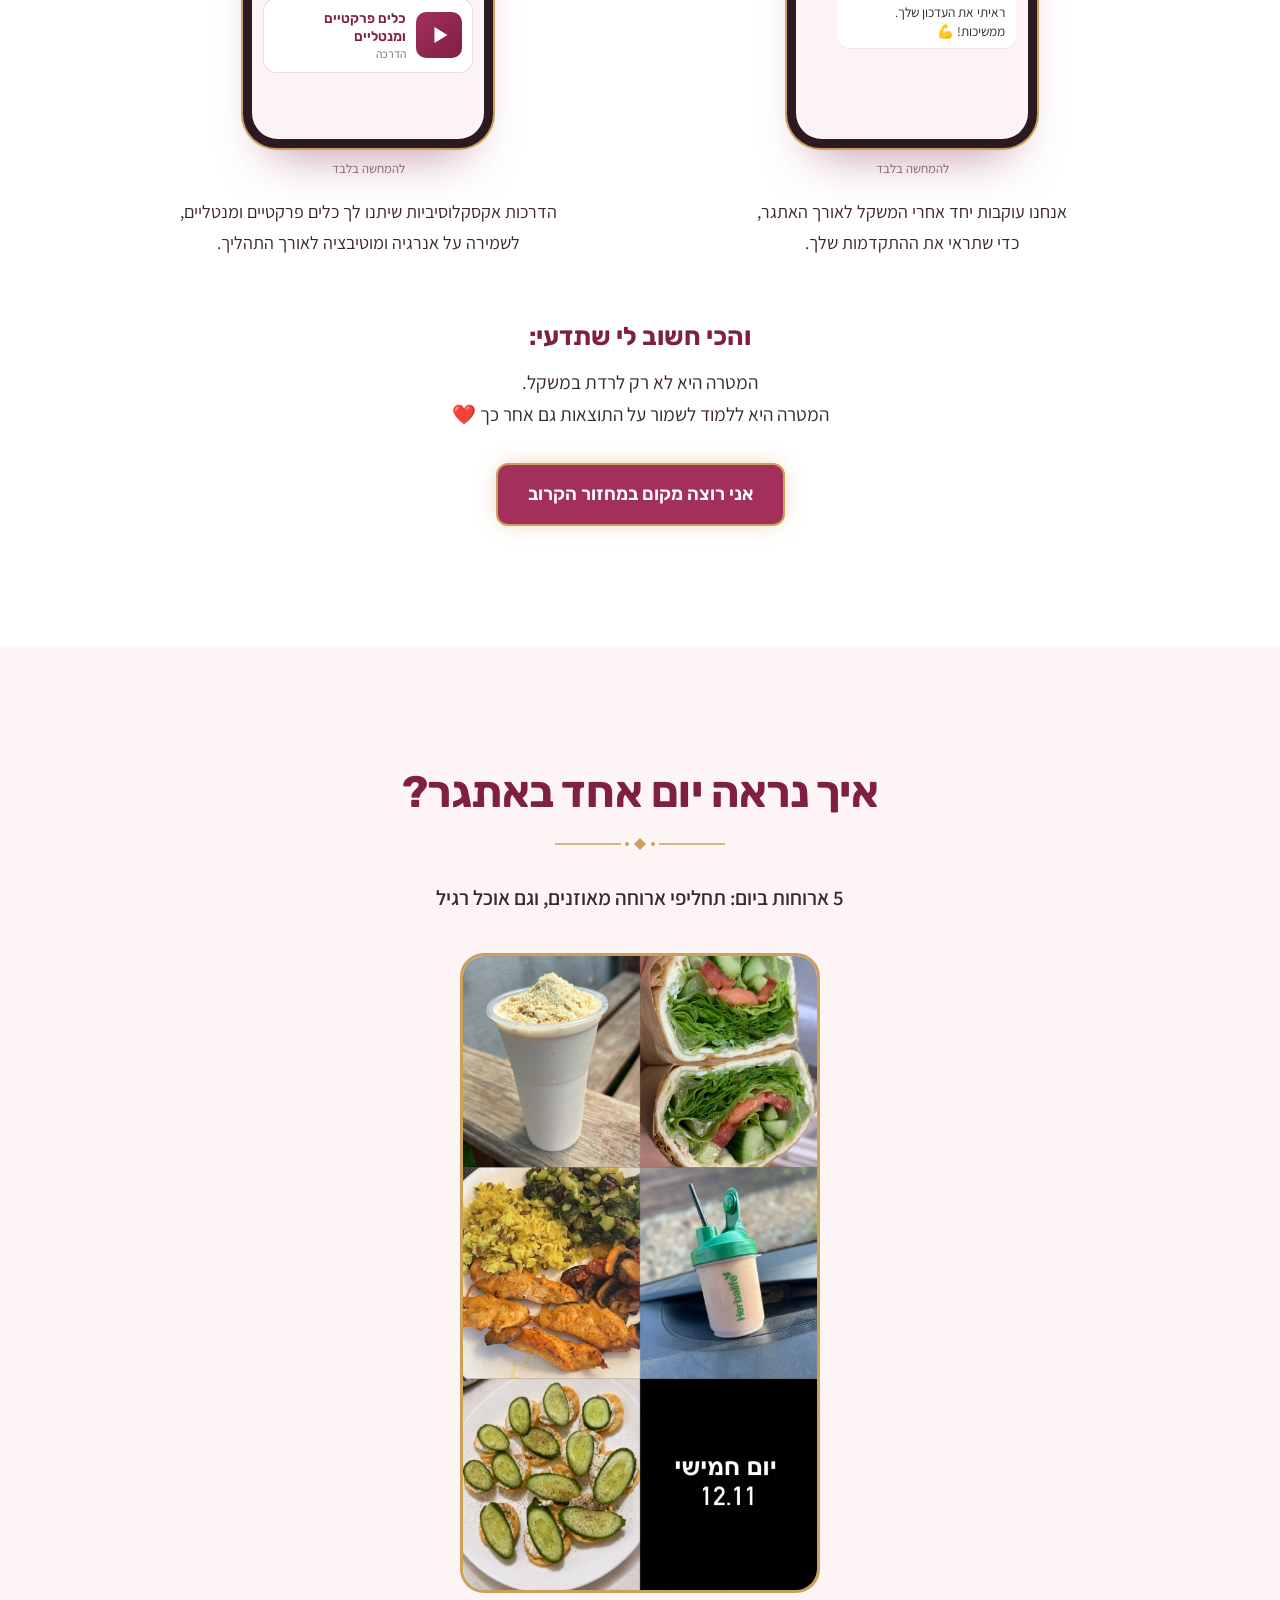
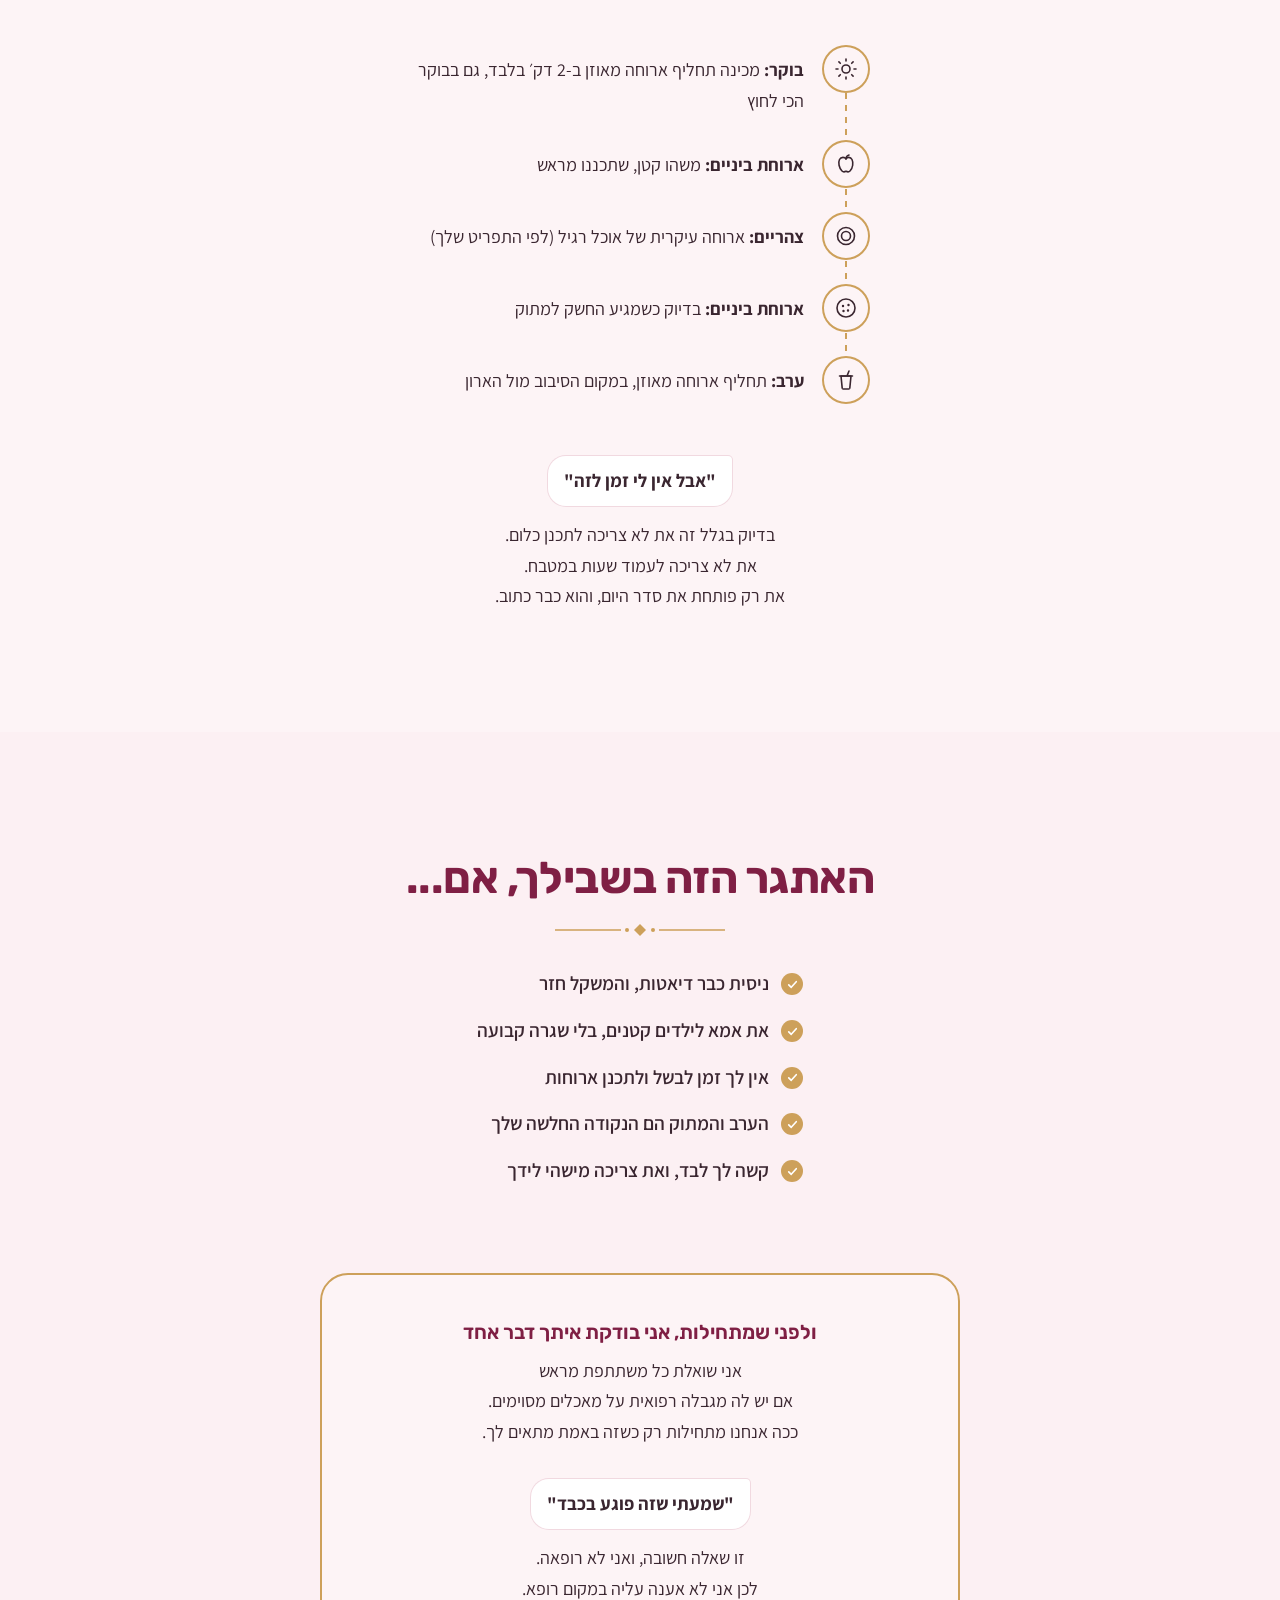
==== commit 497294e9: "Restore the 28kg before/after: written consent received Co-Authored-By: Claude Opus 5.5 <noreply@ant" ====
--- a/index.html
+++ b/index.html
@@ -144,19 +144,17 @@
         <img src="images/testimonial-1.jpg" alt="צילום מסך מהקבוצה: היי, ירדתי בעשרה ימים 2.1 ק&quot;ג, ו-6 ק&quot;ג בחודש וחצי מאז שהצטרפתי להרבלייף. המרתון פיקס אותי, התחרות מדרבנת. תודה לאירן המדהימה" loading="lazy">
       </figure>
       <figure class="ba">
+        <img src="images/participant-before-after-1.jpg" alt="משתתפת לפני ואחרי: 5 ק&quot;ג בחודש וחצי" loading="lazy">
+        <figcaption>5 ק"ג בחודש וחצי</figcaption>
+      </figure>
+      <figure class="ba">
         <img src="images/participant-reut.jpg" alt="רעות לפני ואחרי: 3.5 ק&quot;ג בחודש וחצי, חזרה למשקל של לפני הלידה" loading="lazy">
         <figcaption>3.5 ק"ג בחודש וחצי. חזרה למשקל של לפני הלידה</figcaption>
       </figure>
-      <figure class="ba">
-        <img src="images/participant-before-after-1.jpg" alt="משתתפת לפני ואחרי: 5 ק&quot;ג בחודש וחצי" loading="lazy">
-        <figcaption>5 ק"ג בחודש וחצי</figcaption>
-      </figure>
-      <!-- מוסתר עד שיגיע אישור בכתב מהמשתתפת (28 ק"ג בשנה). להחזיר: למחוק את סימני ההערה.
       <figure class="ba">
         <img src="images/participant-before-after-3.jpg" alt="משתתפת לפני ואחרי: 28 ק&quot;ג בשנה" loading="lazy">
         <figcaption>28 ק"ג בשנה</figcaption>
       </figure>
-      -->
       <figure class="shot proof__beyond">
         <figcaption class="proof__beyond-cap">ויש תוצאות שלא רואים על המשקל:</figcaption>
         <img src="images/testimonial-3.jpg" alt="צילום מסך מהקבוצה: הבן שלי אמר שהתחלתי להתלבש יפה" loading="lazy">
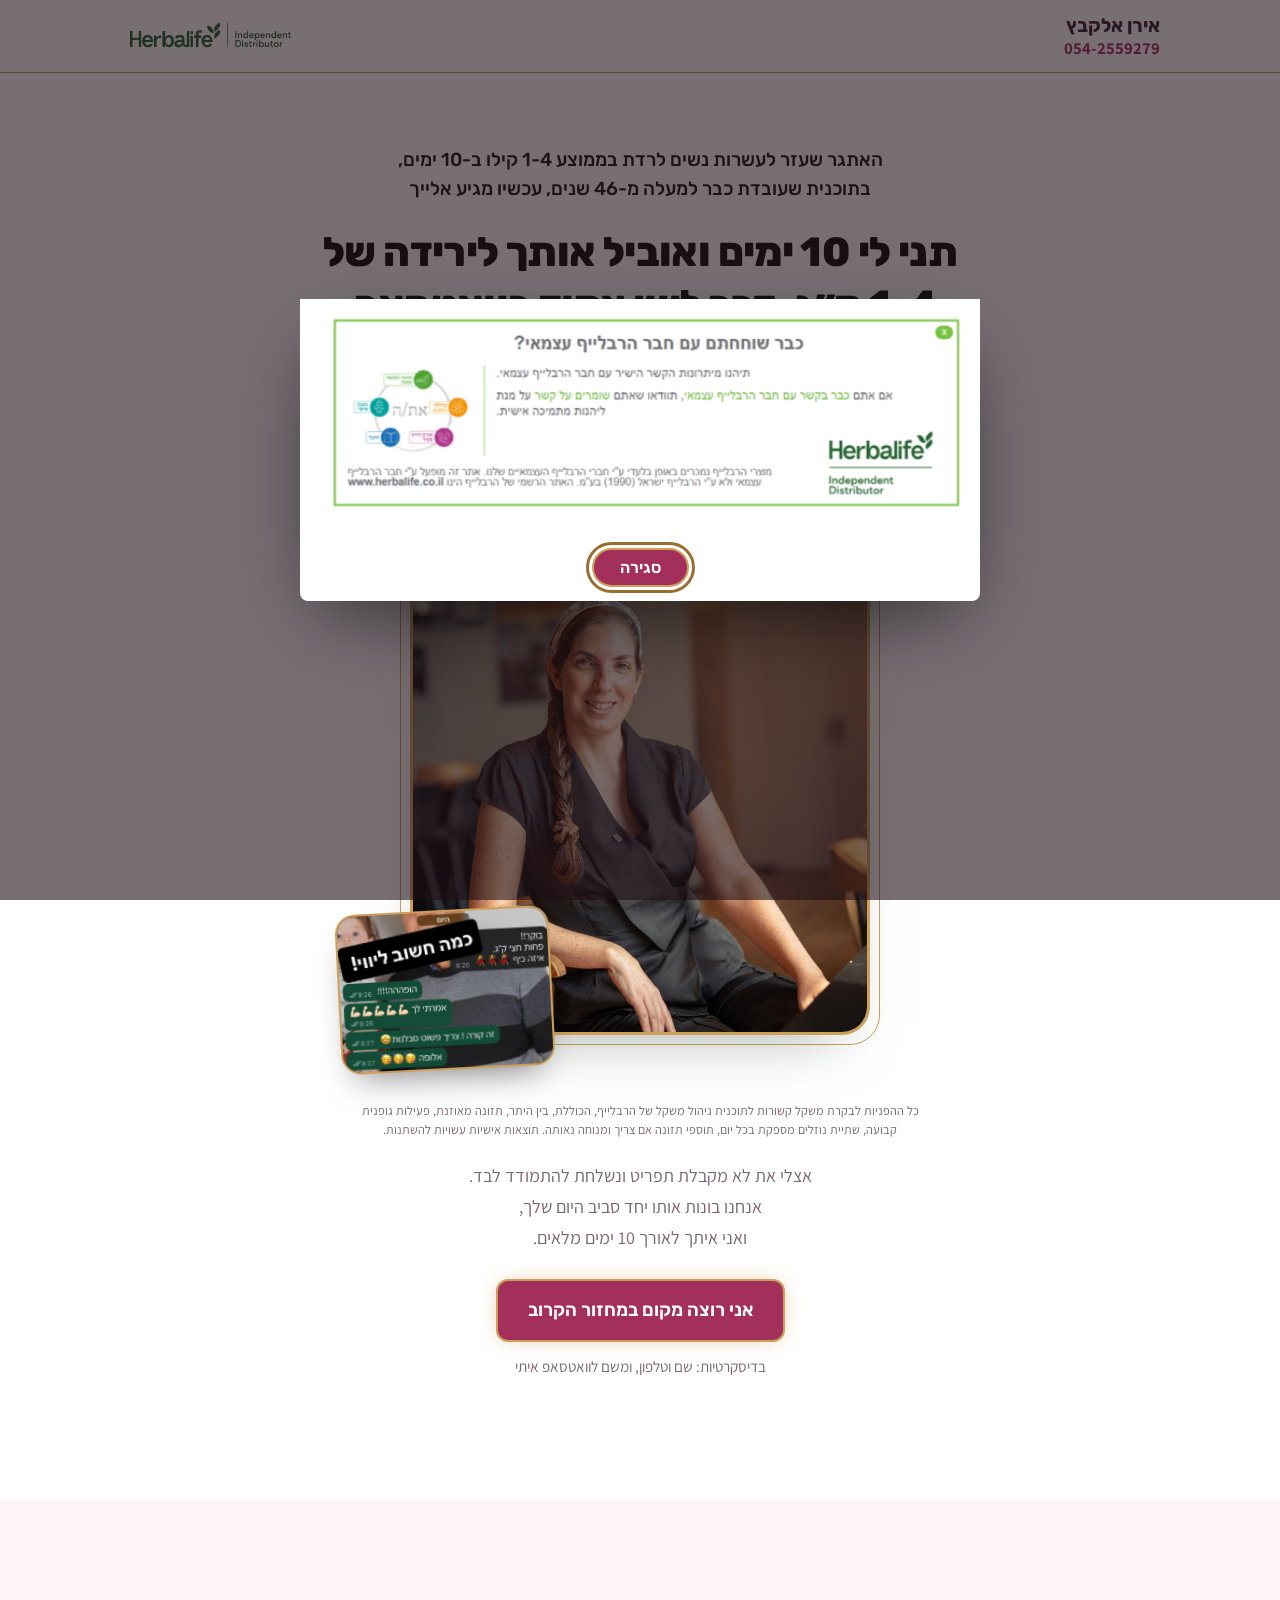
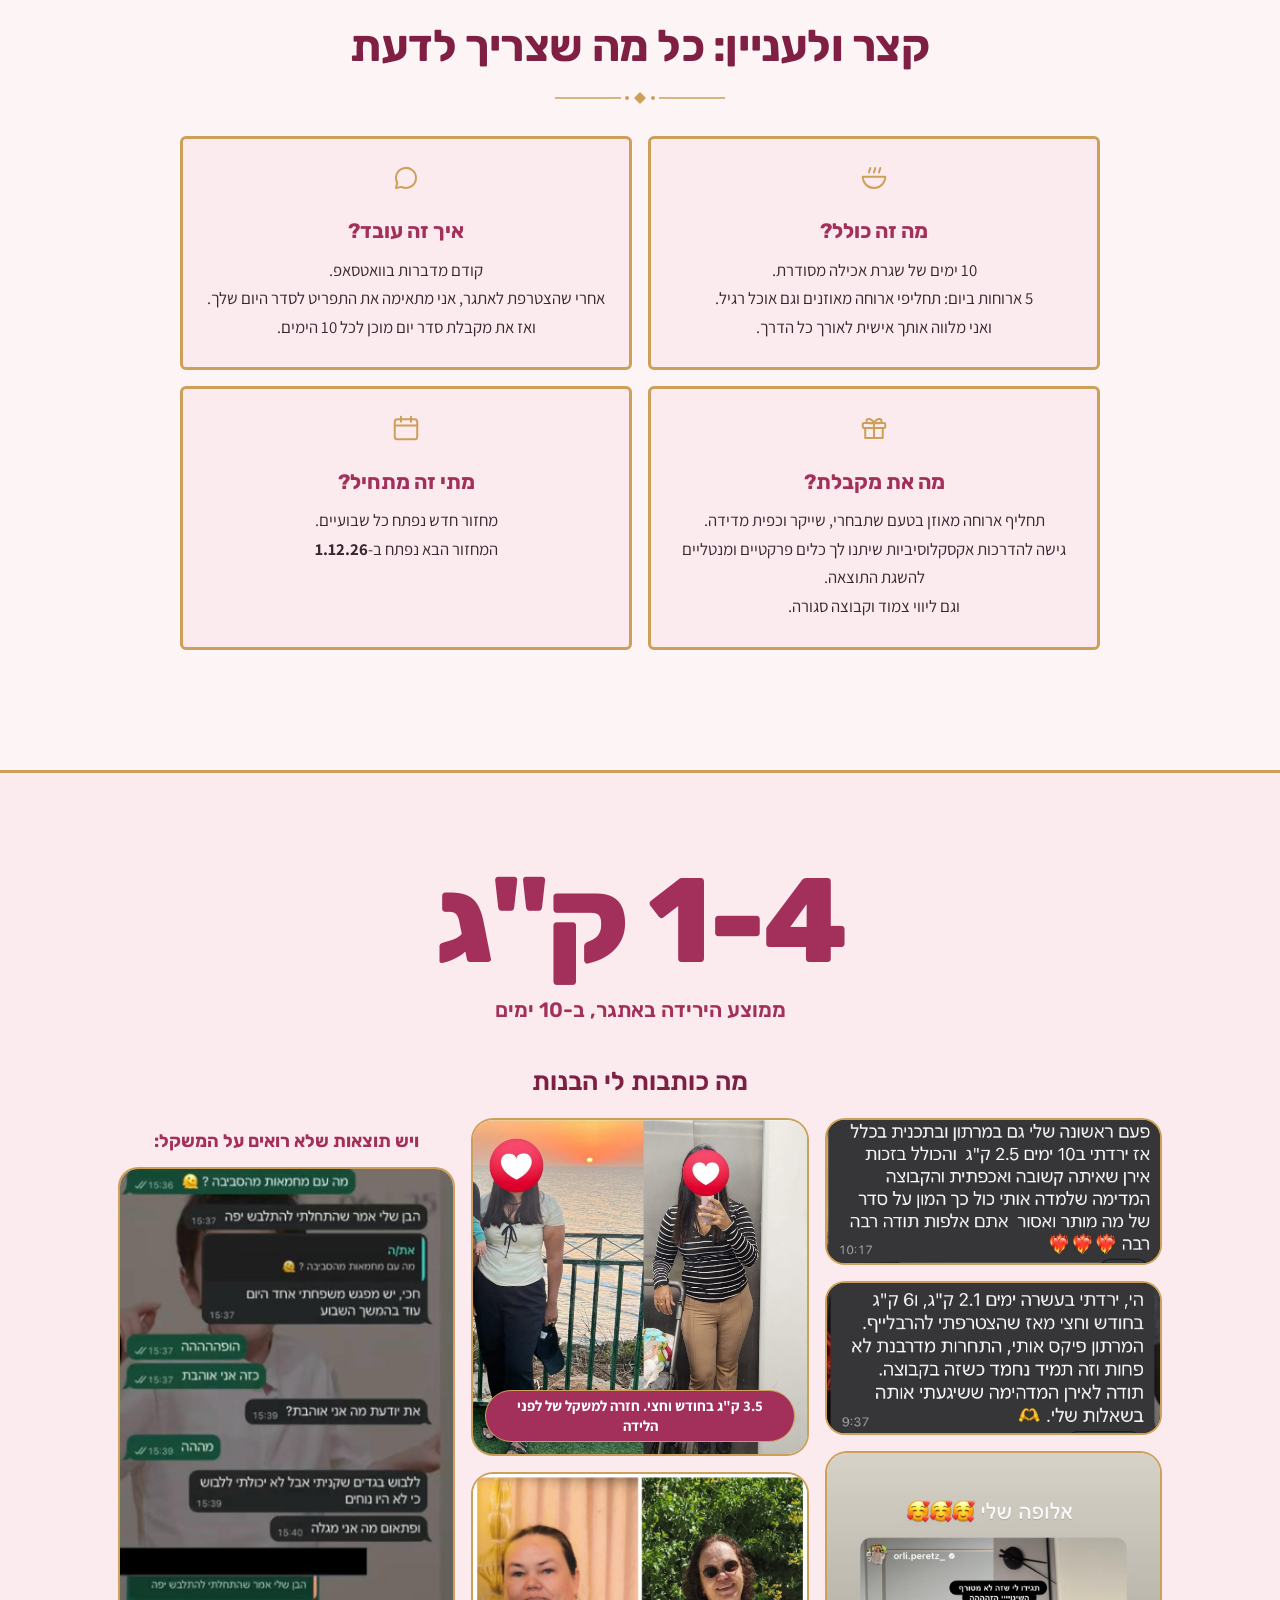
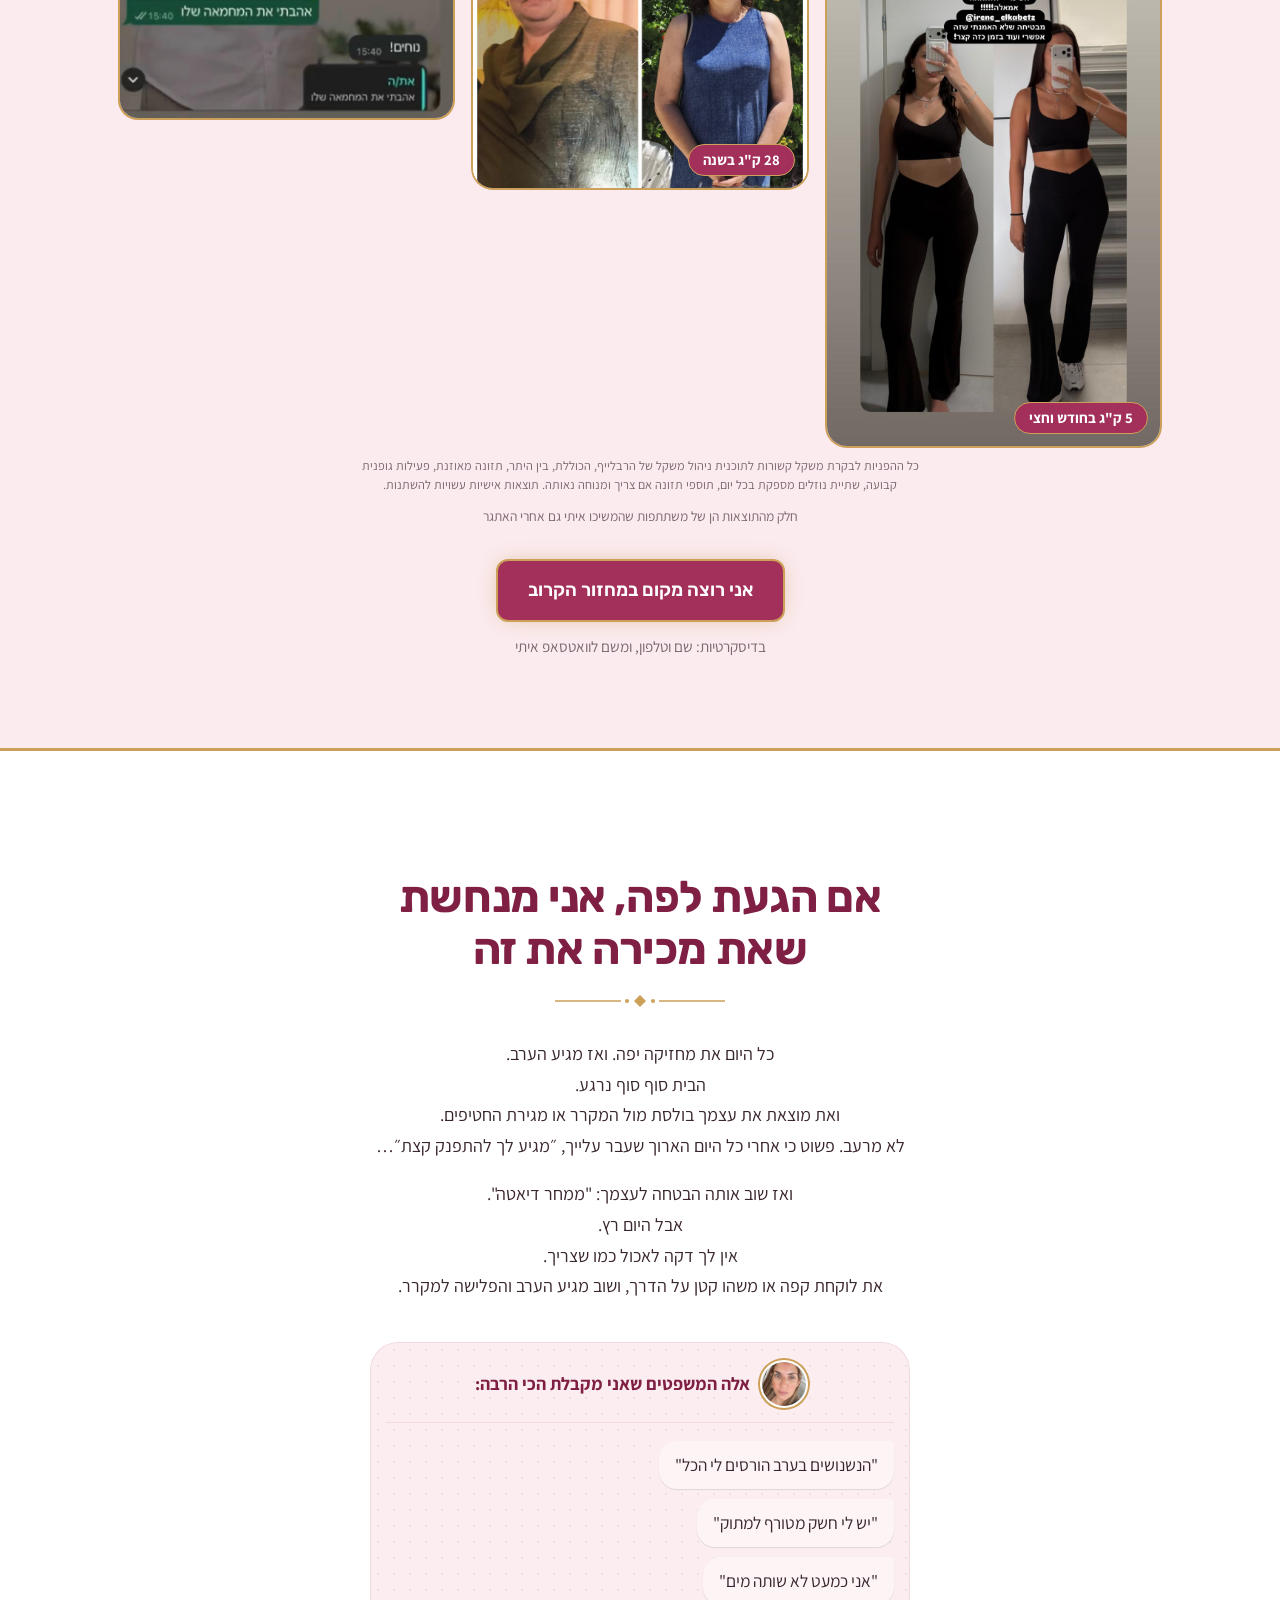
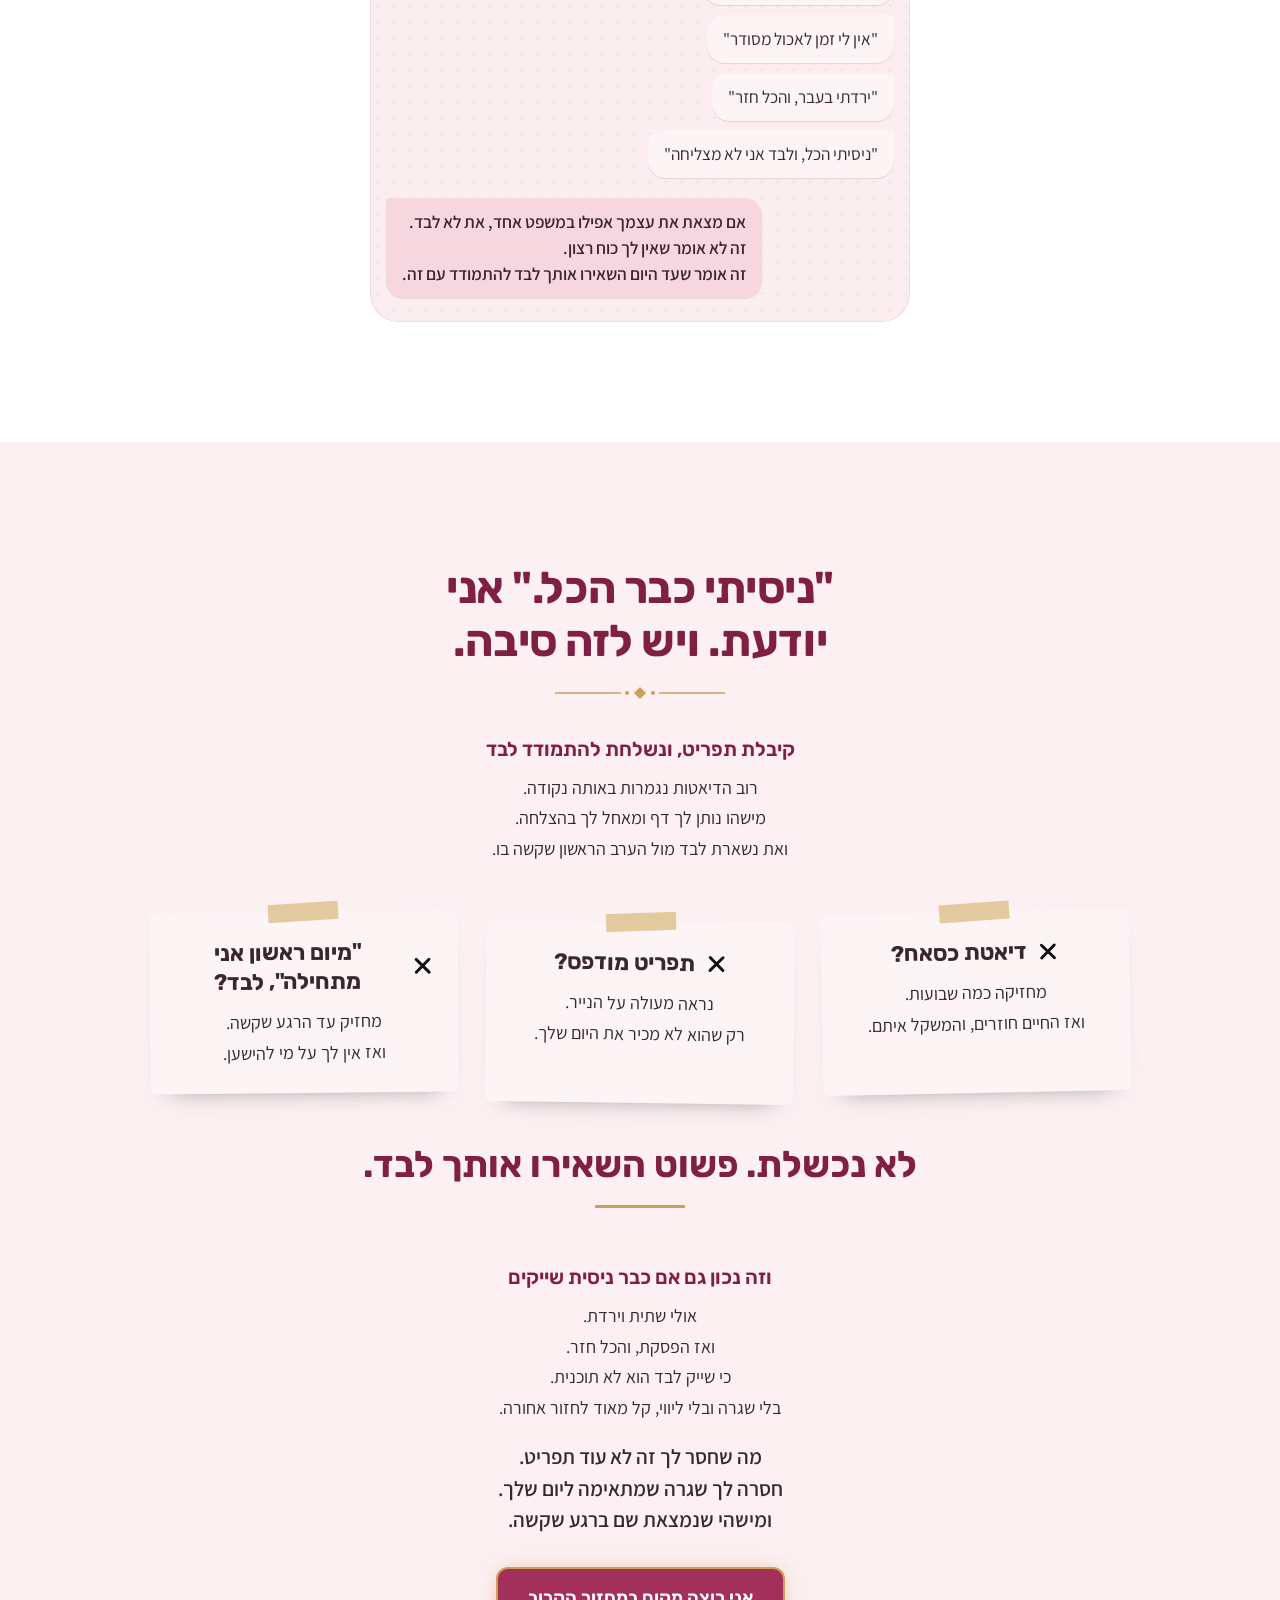
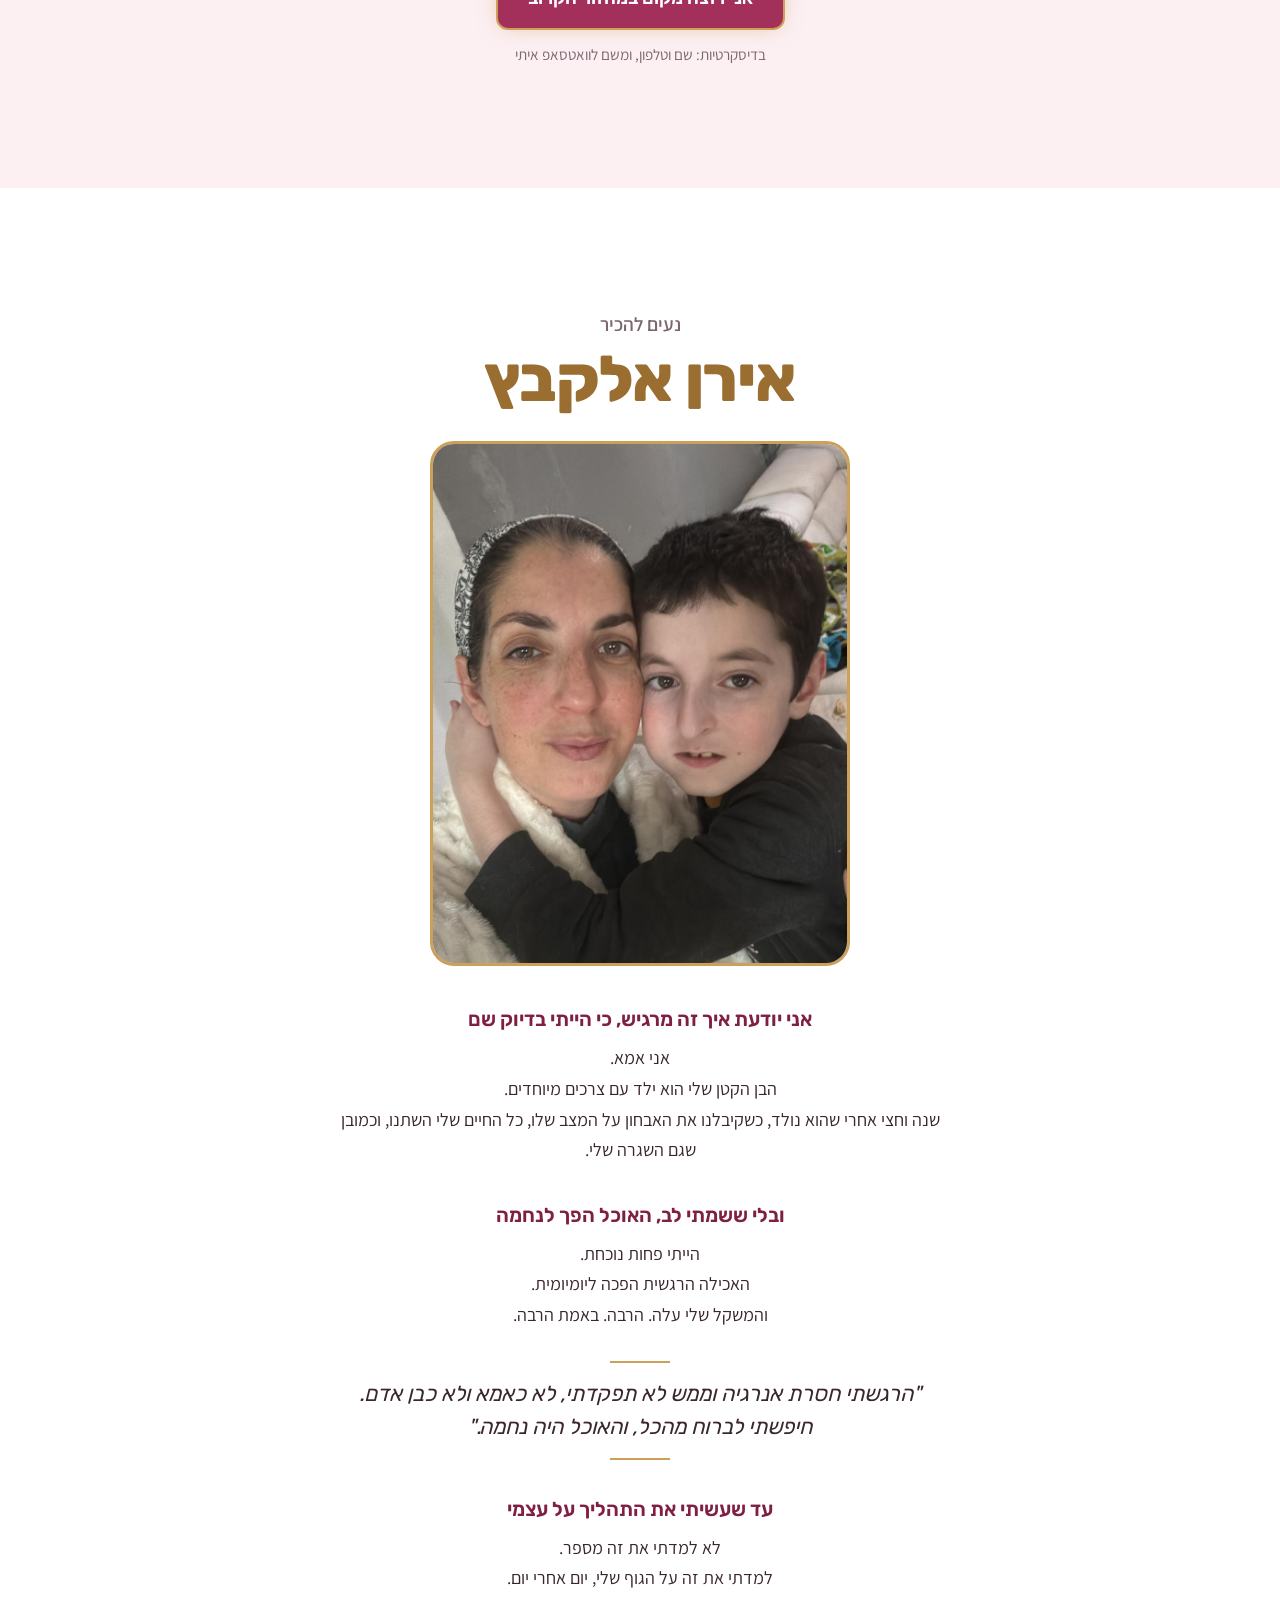
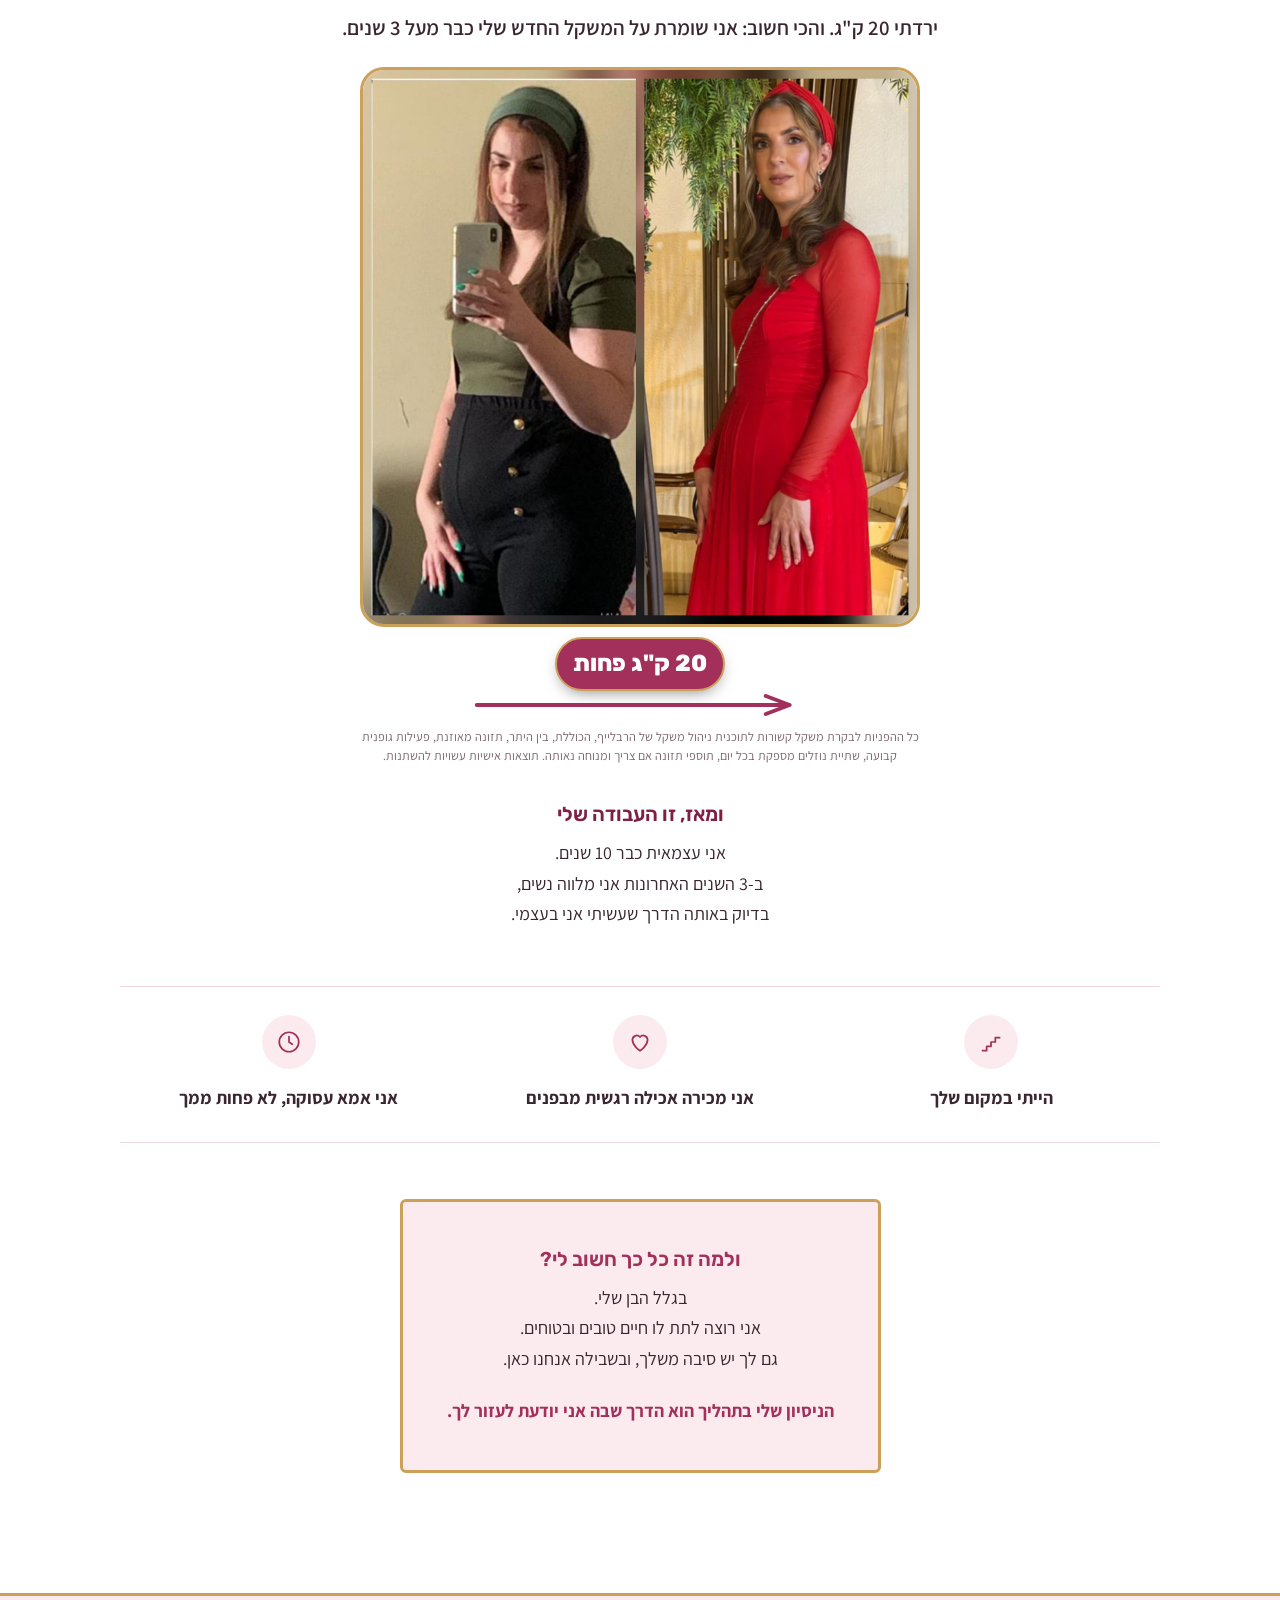
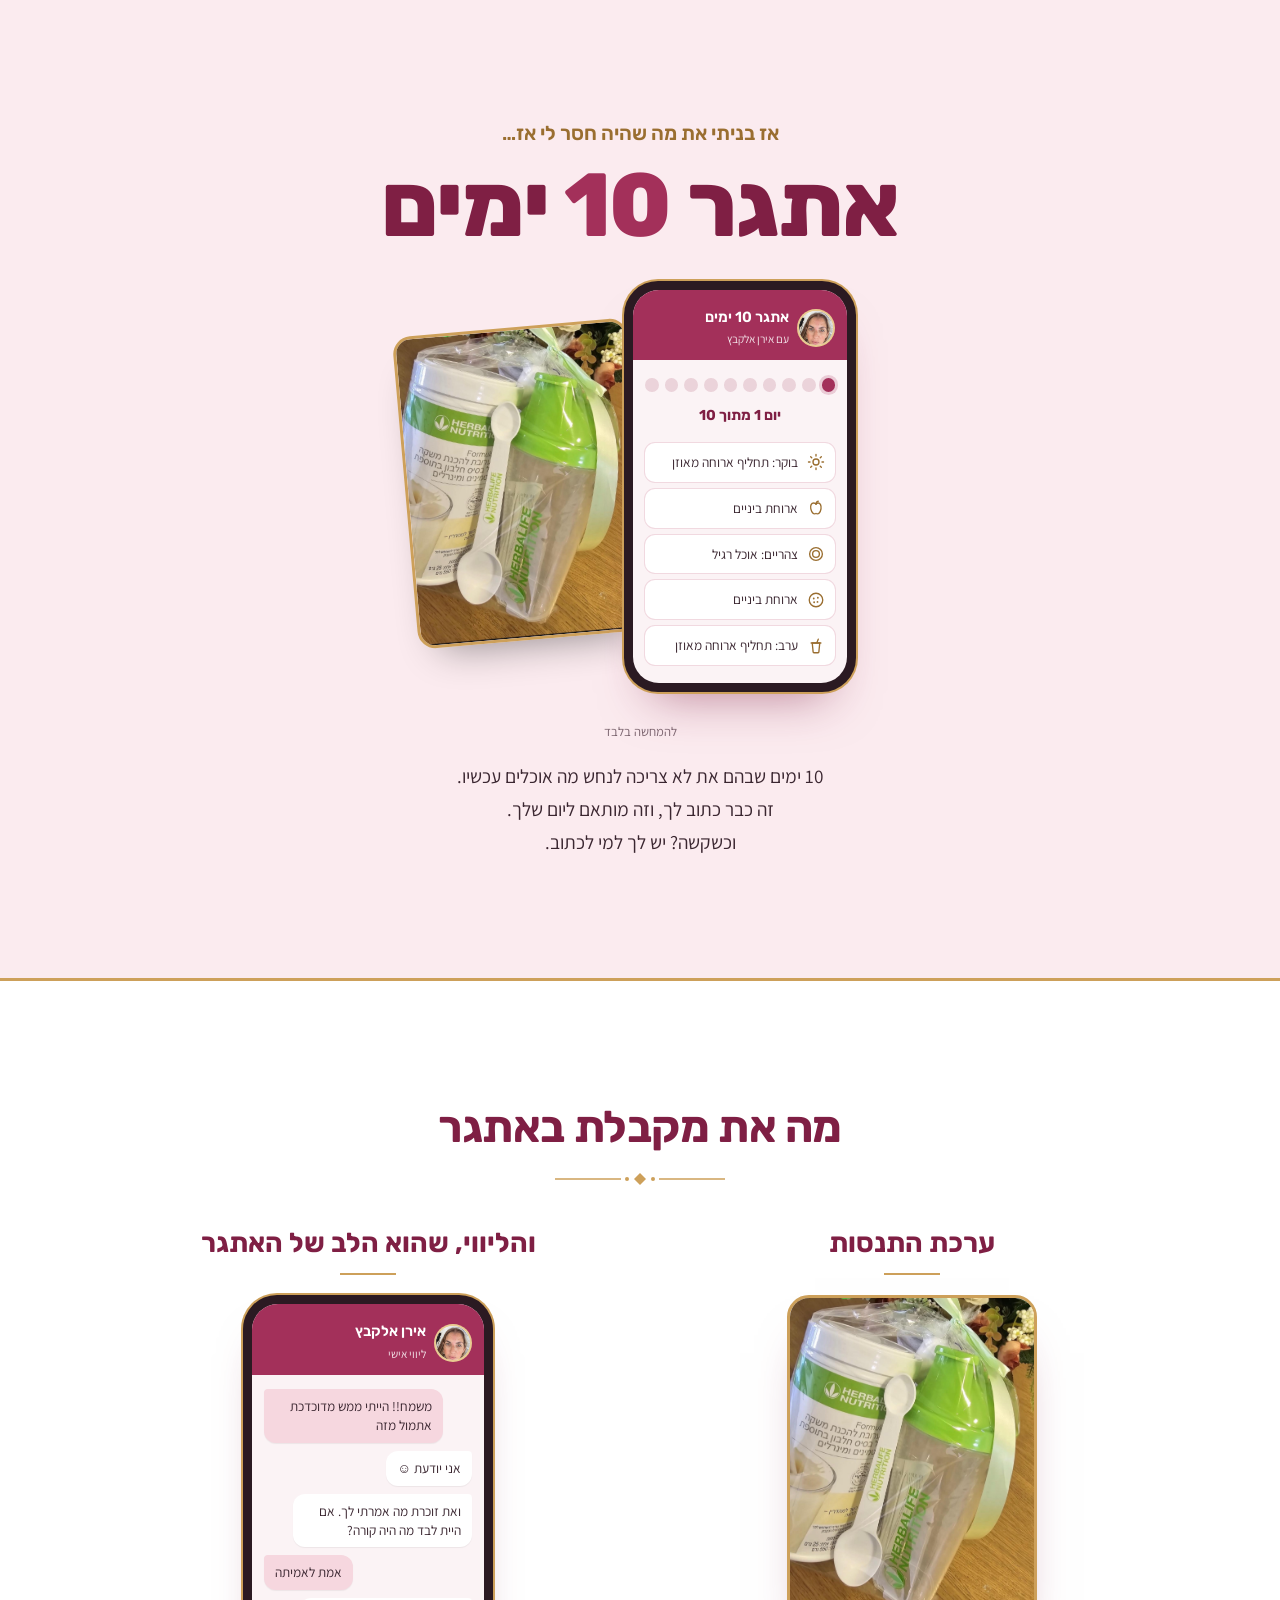
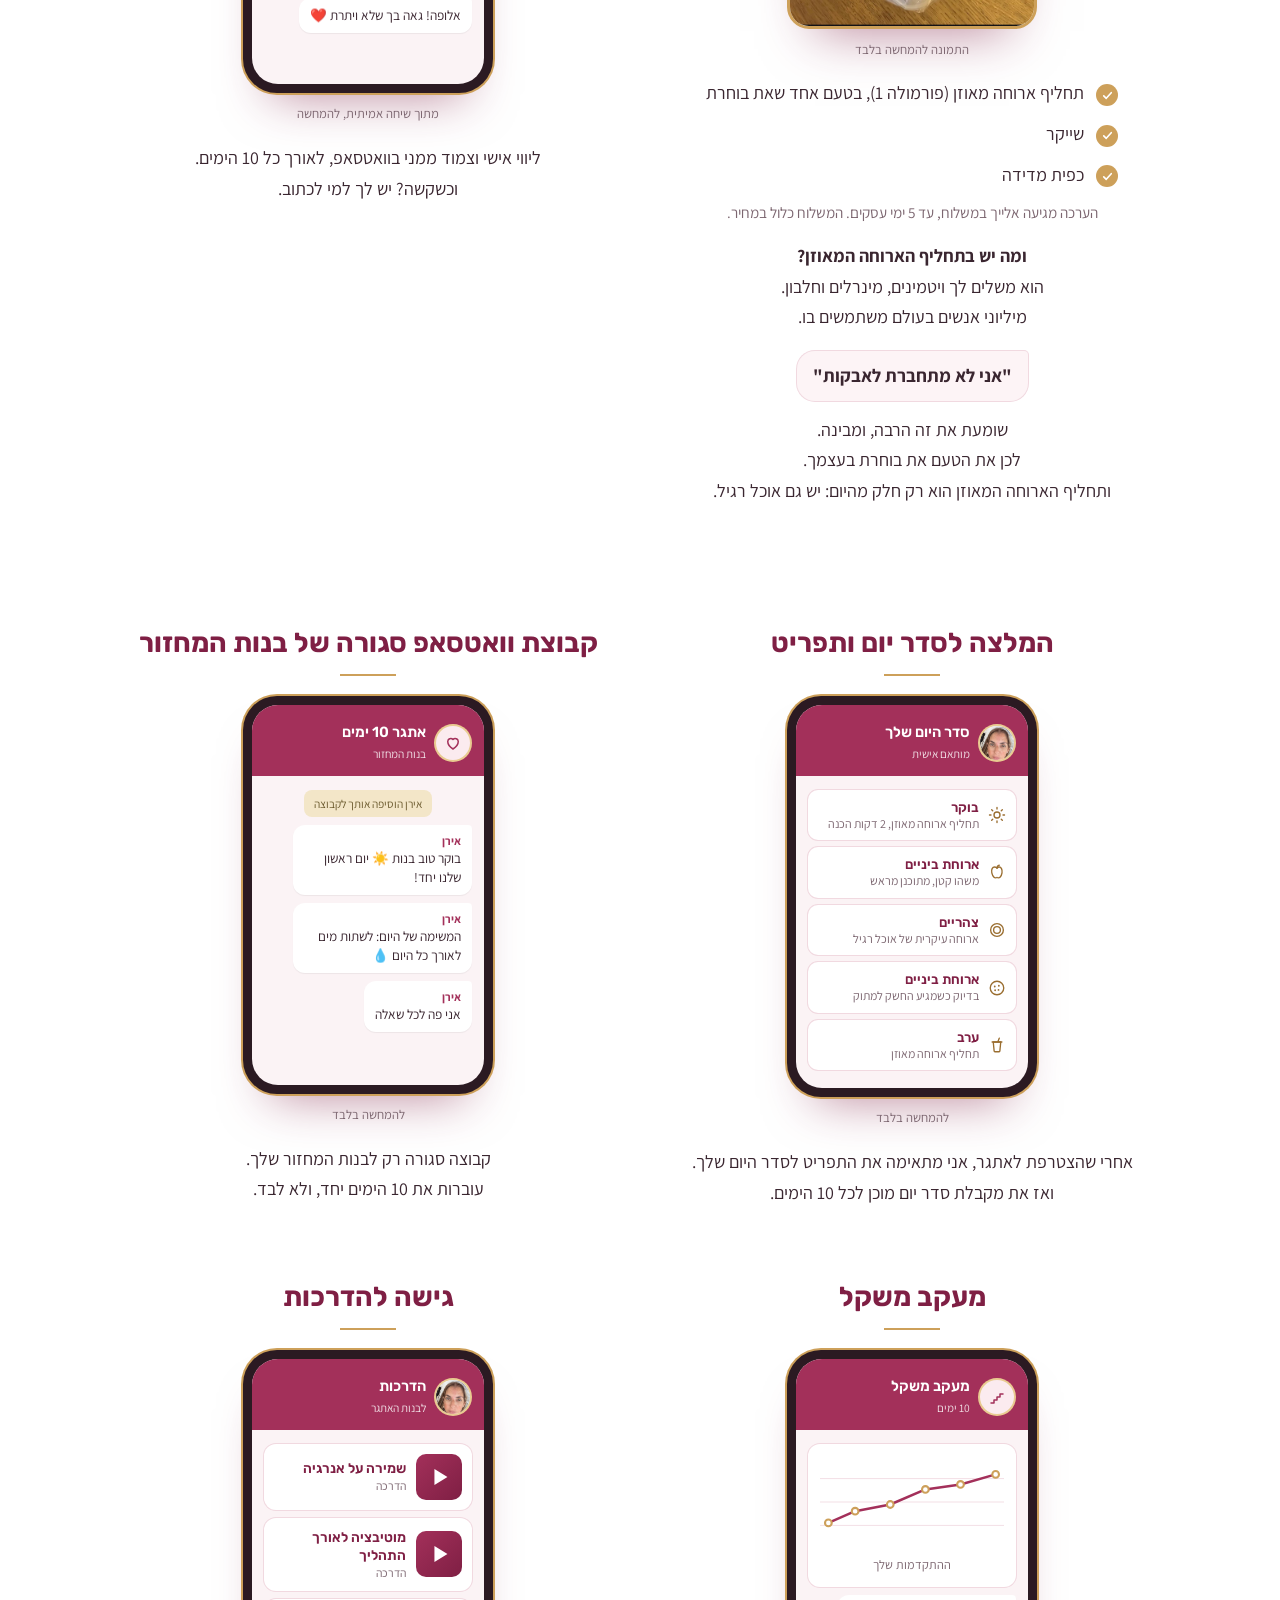
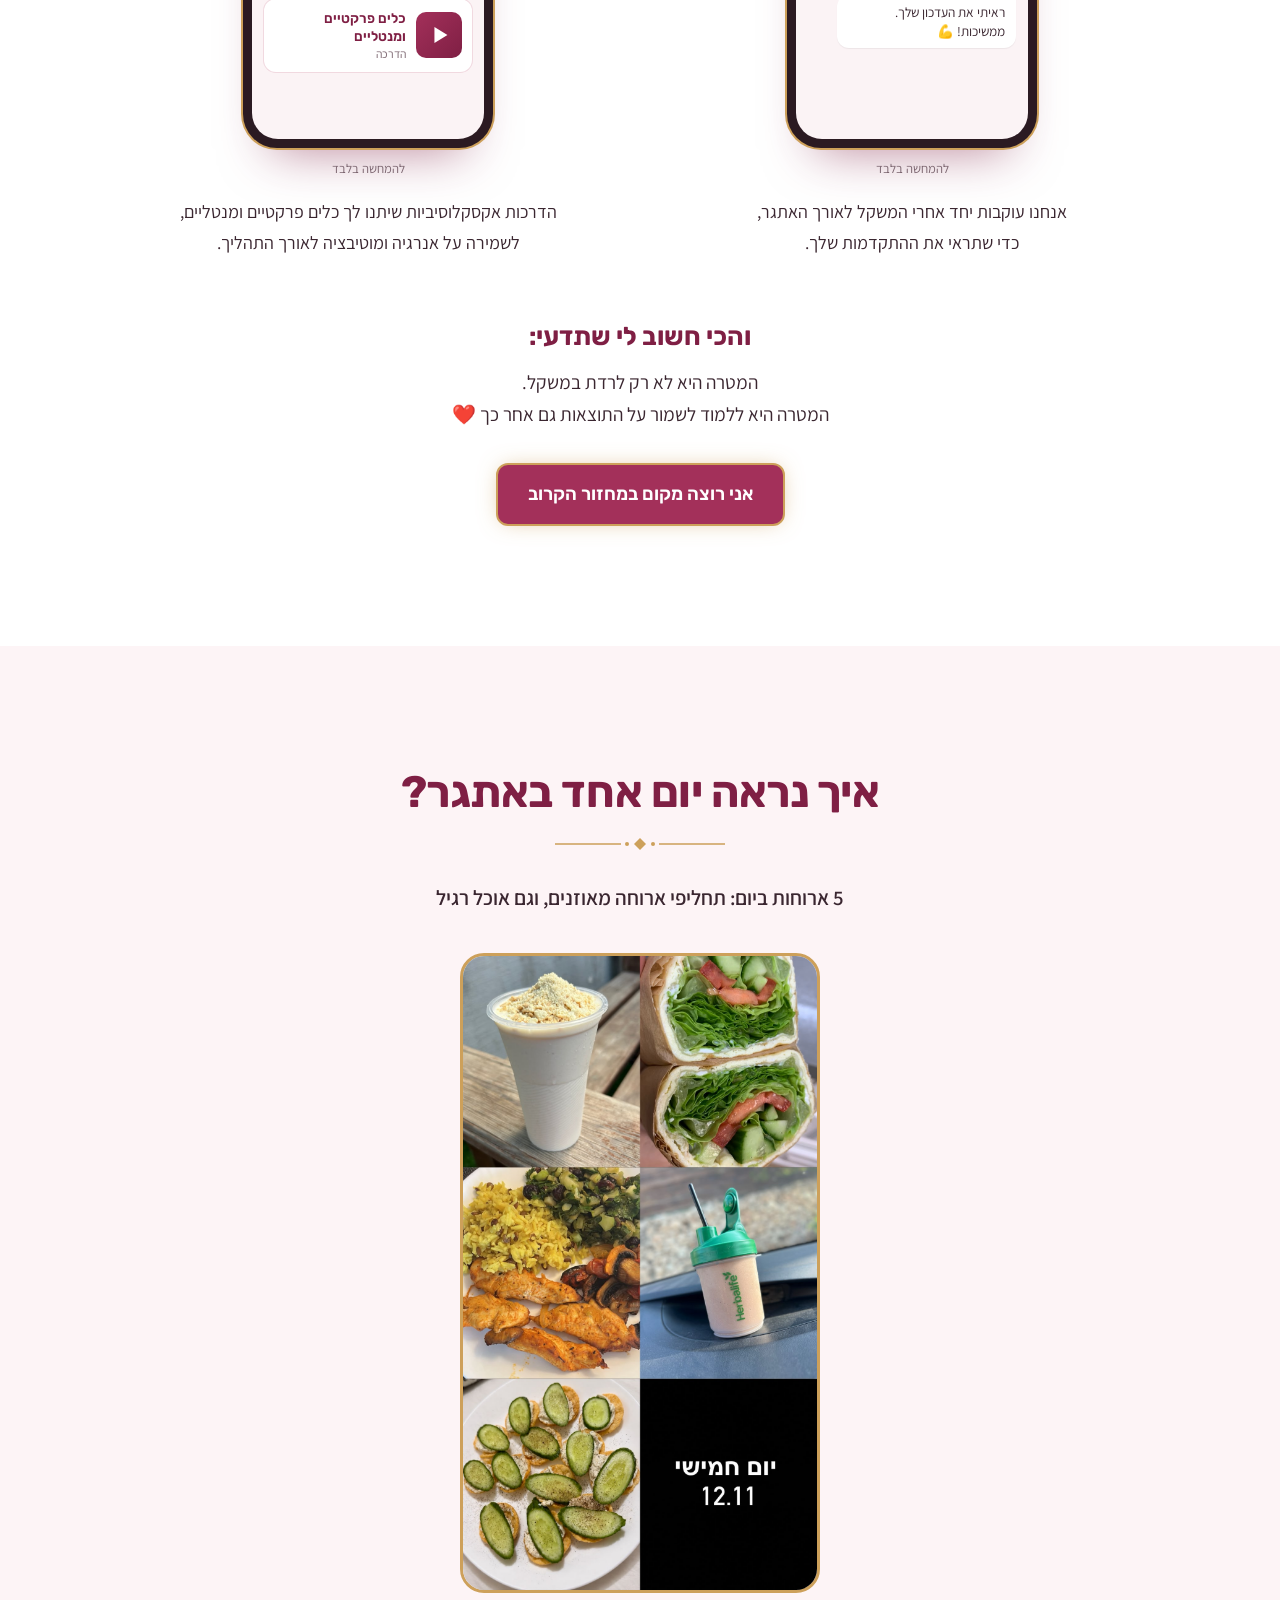
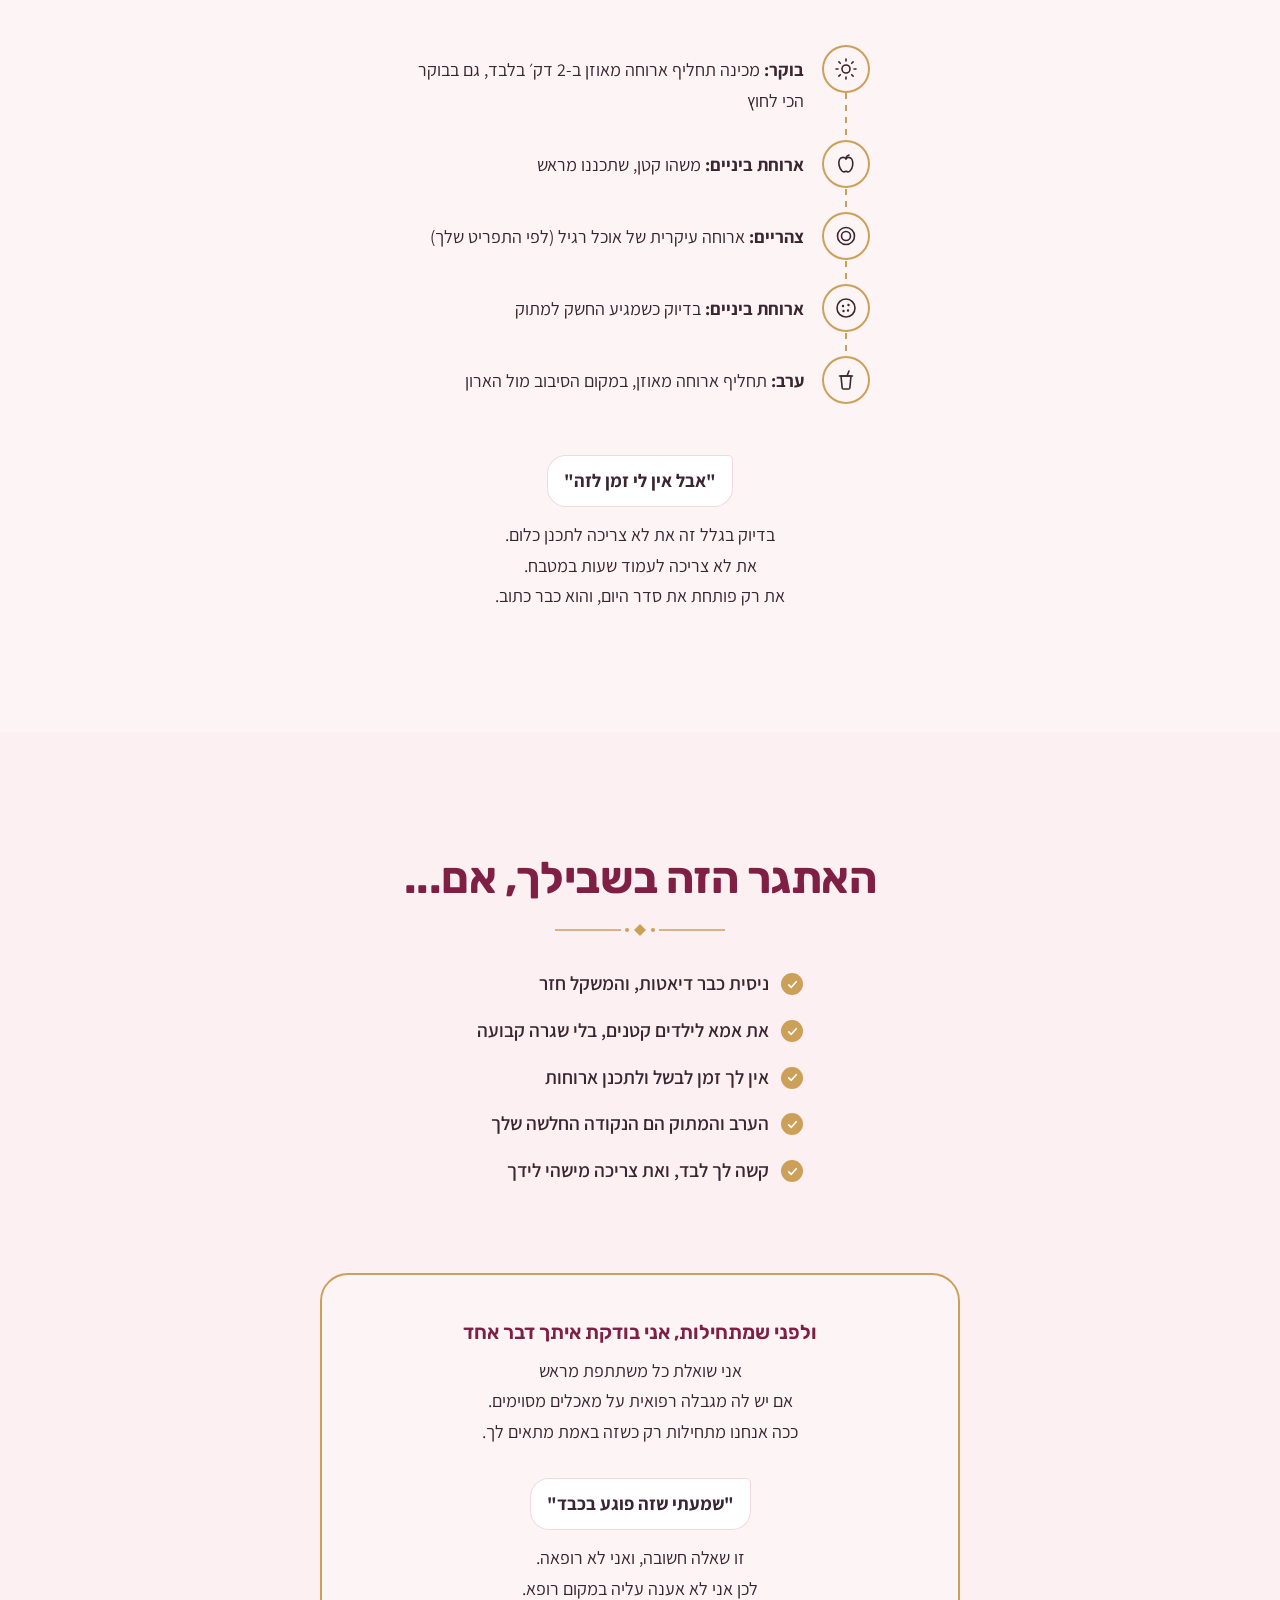
==== commit 9f6953cb: "Privacy (Amendment 13): separate privacy page, notice at the form, real cookie consent gating the Me" ====
--- a/index.html
+++ b/index.html
@@ -10,10 +10,10 @@
 <meta property="og:image" content="images/irene-hero.jpg">
 <meta name="theme-color" content="#F7F0E8">
 <meta name="robots" content="noindex, nofollow">
-<link rel="preconnect" href="https://fonts.googleapis.com">
-<link rel="preconnect" href="https://fonts.gstatic.com" crossorigin>
-<link href="https://fonts.googleapis.com/css2?family=Assistant:wght@400;600;700&family=Rubik:wght@400;500;600;700;800&display=swap" rel="stylesheet">
+<link rel="stylesheet" href="fonts/fonts.css">
 <link rel="stylesheet" href="style.css">
+<!-- הפיקסל של מטא נטען רק אחרי אישור עוגיות (consent.js) -->
+<script src="consent.js"></script>
 </head>
 <body>
 
@@ -714,7 +714,7 @@
       <details>
         <summary><span>מי רואה את הפרטים שאני ממלאת?</span><svg aria-hidden="true"><use href="#i-chevron"/></svg></summary>
         <p>רק אני.<br>
-        הפרטים שלך נשארים בינינו. אפשר לקרוא עוד ב<a href="#privacy" class="js-privacy">מדיניות הפרטיות</a>.</p>
+        הפרטים שלך נשארים בינינו. אפשר לקרוא עוד ב<a href="https://irenemetukim-dot.github.io/atgar-10-yamim/privacy.html" target="_blank" rel="noopener">מדיניות הפרטיות</a>.</p>
       </details>
     </div>
   </div>
@@ -744,9 +744,12 @@
         </div>
         <label class="consent">
           <input type="checkbox" name="consent" id="f-consent" required>
-          <span>אני מאשרת לאירן אלקבץ לפנות אליי בוואטסאפ ובטלפון בנוגע לאתגר 10 ימים. קראתי את <a href="#privacy" class="js-privacy">מדיניות הפרטיות</a>.</span>
+          <span>אני מאשרת לאירן אלקבץ לפנות אליי בוואטסאפ ובטלפון בנוגע לאתגר 10 ימים. קראתי את <a href="https://irenemetukim-dot.github.io/atgar-10-yamim/privacy.html" target="_blank" rel="noopener">מדיניות הפרטיות</a>.</span>
         </label>
         <p class="field__error" id="err-consent" hidden>כדי שאירן תוכל לחזור אלייך, צריך לסמן את האישור</p>
+        <p class="lead-form__notice">מסירת השם והטלפון היא מרצונך, ואין חובה חוקית למסור אותם. בלעדיהם לא אוכל לחזור אלייך בנוגע לאתגר.
+        הפרטים משמשים רק כדי שאחזור אלייך לגבי אתגר 10 ימים. הם מגיעים אליי, אירן אלקבץ, דרך וואטסאפ (שירות של חברת מטא), ורק אם תשלחי את ההודעה בעצמך.
+        זכותך לעיין בפרטים שלך ולבקש לתקן או למחוק אותם. כל הפרטים ב<a href="https://irenemetukim-dot.github.io/atgar-10-yamim/privacy.html" target="_blank" rel="noopener">מדיניות הפרטיות</a>.</p>
 
         <button type="submit" class="btn btn--wide">
           <svg aria-hidden="true"><use href="#i-chat"/></svg>
@@ -782,46 +785,11 @@
     <p>המידע בדף אינו ייעוץ רפואי ואינו מחליף התייעצות עם רופא.</p>
     <p>תוסף תזונה אינו תרופה ואינו תחליף לתזונה מגוונת ומאוזנת.</p>
     <p>אירן אלקבץ, מפיצה עצמאית של הרבלייף. טלפון: <a class="js-phone-link" href="tel:+972542559279" dir="ltr"><span class="js-phone">054-2559279</span></a></p>
-    <p class="footer__links"><a href="#privacy" class="js-privacy">מדיניות פרטיות</a><a href="#accessibility" class="js-a11y">הצהרת נגישות</a></p>
+    <p class="footer__links"><a href="https://irenemetukim-dot.github.io/atgar-10-yamim/privacy.html">מדיניות פרטיות</a><a href="#accessibility" class="js-a11y">הצהרת נגישות</a><a href="#" class="js-cookie-settings">הגדרות עוגיות</a></p>
   </div>
 </footer>
 
-<!-- ============ מדיניות פרטיות (טיוטה לבדיקה של אירן) ============ -->
-<dialog class="policy" id="privacy" aria-labelledby="privacy-title">
-  <div class="policy__inner">
-    <button type="button" class="policy__close js-policy-close" aria-label="סגירה">×</button>
-    <h2 class="h3" id="privacy-title">מדיניות פרטיות</h2>
-    <p class="policy__date">עודכן לאחרונה: 17.11.2026</p>
-
-    <h3>מי אחראית על המידע</h3>
-    <p>אירן אלקבץ, מפיצה עצמאית של הרבלייף. טלפון: <span class="js-phone" dir="ltr">054-2559279</span>.<br>
-    הדף מופעל על ידי אירן באופן עצמאי, ולא על ידי חברת הרבלייף.</p>
-
-    <h3>איזה מידע נאסף</h3>
-    <p>רק מה שאת כותבת בטופס: שם פרטי ומספר טלפון נייד.<br>
-    לא אוספים בדף מידע על משקל, בריאות או תשלום.</p>
-
-    <h3>לאן המידע הולך</h3>
-    <p>הדף לא שומר את הפרטים בשום מאגר.<br>
-    כשאת לוחצת "שולחת", נפתח אצלך וואטסאפ עם הודעה מוכנה אליי. הפרטים מגיעים אליי רק אם את שולחת את ההודעה בעצמך.</p>
-
-    <h3>למה המידע משמש</h3>
-    <p>כדי לחזור אלייך בנוגע לאתגר 10 ימים, ורק לזה.<br>
-    לא אשלח לך הודעות שיווק אחרות בלי הסכמה נפרדת שלך.</p>
-
-    <h3>עם מי המידע משותף</h3>
-    <p>אני לא מוכרת ולא מעבירה את הפרטים שלך לאף אחד.<br>
-    השיחה מתנהלת בוואטסאפ, ולכן חלים עליה גם תנאי הפרטיות של וואטסאפ.<br>
-    שירות האחסון של הדף (GitHub) ושירות הגופנים (Google Fonts) עשויים לקבל נתונים טכניים, כמו כתובת IP, כמו בכל גלישה באינטרנט.</p>
-
-    <h3>כמה זמן שומרים</h3>
-    <p>רק כל עוד זה נחוץ לקשר בינינו, או עד שתבקשי למחוק.</p>
-
-    <h3>הזכויות שלך</h3>
-    <p>אפשר לבקש ממני בכל רגע לראות, לתקן או למחוק את הפרטים שלך, או לבטל את ההסכמה לפנייה.<br>
-    מספיק לשלוח לי הודעה בוואטסאפ או להתקשר.</p>
-  </div>
-</dialog>
+<!-- מדיניות הפרטיות נמצאת בעמוד נפרד: privacy.html -->
 <!-- ============ הצהרת נגישות ============ -->
 <dialog class="policy" id="accessibility" aria-labelledby="a11y-title">
   <div class="policy__inner">
--- a/fonts/fonts.css
+++ b/fonts/fonts.css
@@ -0,0 +1,352 @@
+/* Assistant + Rubik, hosted locally (same files Google Fonts serves). License: SIL Open Font License 1.1 */
+/* hebrew */
+@font-face {
+  font-family: 'Assistant';
+  font-style: normal;
+  font-weight: 400;
+  font-display: swap;
+  src: url(assistant-2sDcZGJYnIjSi6H75xkzamW5O7w.woff2) format('woff2');
+  unicode-range: U+0307-0308, U+0590-05FF, U+200C-2010, U+20AA, U+25CC, U+FB1D-FB4F;
+}
+/* latin-ext */
+@font-face {
+  font-family: 'Assistant';
+  font-style: normal;
+  font-weight: 400;
+  font-display: swap;
+  src: url(assistant-2sDcZGJYnIjSi6H75xkzZmW5O7w.woff2) format('woff2');
+  unicode-range: U+0100-02BA, U+02BD-02C5, U+02C7-02CC, U+02CE-02D7, U+02DD-02FF, U+0304, U+0308, U+0329, U+1D00-1DBF, U+1E00-1E9F, U+1EF2-1EFF, U+2020, U+20A0-20AB, U+20AD-20C4, U+2113, U+2C60-2C7F, U+A720-A7FF;
+}
+/* latin */
+@font-face {
+  font-family: 'Assistant';
+  font-style: normal;
+  font-weight: 400;
+  font-display: swap;
+  src: url(assistant-2sDcZGJYnIjSi6H75xkzaGW5.woff2) format('woff2');
+  unicode-range: U+0000-00FF, U+0131, U+0152-0153, U+02BB-02BC, U+02C6, U+02DA, U+02DC, U+0304, U+0308, U+0329, U+2000-206F, U+20AC, U+2122, U+2191, U+2193, U+2212, U+2215, U+FEFF, U+FFFD;
+}
+/* hebrew */
+@font-face {
+  font-family: 'Assistant';
+  font-style: normal;
+  font-weight: 600;
+  font-display: swap;
+  src: url(assistant-2sDcZGJYnIjSi6H75xkzamW5O7w.woff2) format('woff2');
+  unicode-range: U+0307-0308, U+0590-05FF, U+200C-2010, U+20AA, U+25CC, U+FB1D-FB4F;
+}
+/* latin-ext */
+@font-face {
+  font-family: 'Assistant';
+  font-style: normal;
+  font-weight: 600;
+  font-display: swap;
+  src: url(assistant-2sDcZGJYnIjSi6H75xkzZmW5O7w.woff2) format('woff2');
+  unicode-range: U+0100-02BA, U+02BD-02C5, U+02C7-02CC, U+02CE-02D7, U+02DD-02FF, U+0304, U+0308, U+0329, U+1D00-1DBF, U+1E00-1E9F, U+1EF2-1EFF, U+2020, U+20A0-20AB, U+20AD-20C4, U+2113, U+2C60-2C7F, U+A720-A7FF;
+}
+/* latin */
+@font-face {
+  font-family: 'Assistant';
+  font-style: normal;
+  font-weight: 600;
+  font-display: swap;
+  src: url(assistant-2sDcZGJYnIjSi6H75xkzaGW5.woff2) format('woff2');
+  unicode-range: U+0000-00FF, U+0131, U+0152-0153, U+02BB-02BC, U+02C6, U+02DA, U+02DC, U+0304, U+0308, U+0329, U+2000-206F, U+20AC, U+2122, U+2191, U+2193, U+2212, U+2215, U+FEFF, U+FFFD;
+}
+/* hebrew */
+@font-face {
+  font-family: 'Assistant';
+  font-style: normal;
+  font-weight: 700;
+  font-display: swap;
+  src: url(assistant-2sDcZGJYnIjSi6H75xkzamW5O7w.woff2) format('woff2');
+  unicode-range: U+0307-0308, U+0590-05FF, U+200C-2010, U+20AA, U+25CC, U+FB1D-FB4F;
+}
+/* latin-ext */
+@font-face {
+  font-family: 'Assistant';
+  font-style: normal;
+  font-weight: 700;
+  font-display: swap;
+  src: url(assistant-2sDcZGJYnIjSi6H75xkzZmW5O7w.woff2) format('woff2');
+  unicode-range: U+0100-02BA, U+02BD-02C5, U+02C7-02CC, U+02CE-02D7, U+02DD-02FF, U+0304, U+0308, U+0329, U+1D00-1DBF, U+1E00-1E9F, U+1EF2-1EFF, U+2020, U+20A0-20AB, U+20AD-20C4, U+2113, U+2C60-2C7F, U+A720-A7FF;
+}
+/* latin */
+@font-face {
+  font-family: 'Assistant';
+  font-style: normal;
+  font-weight: 700;
+  font-display: swap;
+  src: url(assistant-2sDcZGJYnIjSi6H75xkzaGW5.woff2) format('woff2');
+  unicode-range: U+0000-00FF, U+0131, U+0152-0153, U+02BB-02BC, U+02C6, U+02DA, U+02DC, U+0304, U+0308, U+0329, U+2000-206F, U+20AC, U+2122, U+2191, U+2193, U+2212, U+2215, U+FEFF, U+FFFD;
+}
+/* arabic */
+@font-face {
+  font-family: 'Rubik';
+  font-style: normal;
+  font-weight: 400;
+  font-display: swap;
+  src: url(rubik-iJWKBXyIfDnIV7nErXyi0A.woff2) format('woff2');
+  unicode-range: U+0600-06FF, U+0750-077F, U+0870-0891, U+0897-08E1, U+08E3-08FF, U+200C-200E, U+2010-2011, U+204F, U+2E41, U+FB50-FDFF, U+FE70-FE74, U+FE76-FEFC, U+102E0-102FB, U+10E60-10E7E, U+10EC2-10EC7, U+10EC9-10EEE, U+10EF0-10EFF, U+1EE00-1EE03, U+1EE05-1EE1F, U+1EE21-1EE22, U+1EE24, U+1EE27, U+1EE29-1EE32, U+1EE34-1EE37, U+1EE39, U+1EE3B, U+1EE42, U+1EE47, U+1EE49, U+1EE4B, U+1EE4D-1EE4F, U+1EE51-1EE52, U+1EE54, U+1EE57, U+1EE59, U+1EE5B, U+1EE5D, U+1EE5F, U+1EE61-1EE62, U+1EE64, U+1EE67-1EE6A, U+1EE6C-1EE72, U+1EE74-1EE77, U+1EE79-1EE7C, U+1EE7E, U+1EE80-1EE89, U+1EE8B-1EE9B, U+1EEA1-1EEA3, U+1EEA5-1EEA9, U+1EEAB-1EEBB, U+1EEF0-1EEF1;
+}
+/* cyrillic-ext */
+@font-face {
+  font-family: 'Rubik';
+  font-style: normal;
+  font-weight: 400;
+  font-display: swap;
+  src: url(rubik-iJWKBXyIfDnIV7nMrXyi0A.woff2) format('woff2');
+  unicode-range: U+0460-052F, U+1C80-1C8A, U+20B4, U+2DE0-2DFF, U+A640-A69F, U+FE2E-FE2F;
+}
+/* cyrillic */
+@font-face {
+  font-family: 'Rubik';
+  font-style: normal;
+  font-weight: 400;
+  font-display: swap;
+  src: url(rubik-iJWKBXyIfDnIV7nFrXyi0A.woff2) format('woff2');
+  unicode-range: U+0301, U+0400-045F, U+0490-0491, U+04B0-04B1, U+2116;
+}
+/* hebrew */
+@font-face {
+  font-family: 'Rubik';
+  font-style: normal;
+  font-weight: 400;
+  font-display: swap;
+  src: url(rubik-iJWKBXyIfDnIV7nDrXyi0A.woff2) format('woff2');
+  unicode-range: U+0307-0308, U+0590-05FF, U+200C-2010, U+20AA, U+25CC, U+FB1D-FB4F;
+}
+/* latin-ext */
+@font-face {
+  font-family: 'Rubik';
+  font-style: normal;
+  font-weight: 400;
+  font-display: swap;
+  src: url(rubik-iJWKBXyIfDnIV7nPrXyi0A.woff2) format('woff2');
+  unicode-range: U+0100-02BA, U+02BD-02C5, U+02C7-02CC, U+02CE-02D7, U+02DD-02FF, U+0304, U+0308, U+0329, U+1D00-1DBF, U+1E00-1E9F, U+1EF2-1EFF, U+2020, U+20A0-20AB, U+20AD-20C4, U+2113, U+2C60-2C7F, U+A720-A7FF;
+}
+/* latin */
+@font-face {
+  font-family: 'Rubik';
+  font-style: normal;
+  font-weight: 400;
+  font-display: swap;
+  src: url(rubik-iJWKBXyIfDnIV7nBrXw.woff2) format('woff2');
+  unicode-range: U+0000-00FF, U+0131, U+0152-0153, U+02BB-02BC, U+02C6, U+02DA, U+02DC, U+0304, U+0308, U+0329, U+2000-206F, U+20AC, U+2122, U+2191, U+2193, U+2212, U+2215, U+FEFF, U+FFFD;
+}
+/* arabic */
+@font-face {
+  font-family: 'Rubik';
+  font-style: normal;
+  font-weight: 500;
+  font-display: swap;
+  src: url(rubik-iJWKBXyIfDnIV7nErXyi0A.woff2) format('woff2');
+  unicode-range: U+0600-06FF, U+0750-077F, U+0870-0891, U+0897-08E1, U+08E3-08FF, U+200C-200E, U+2010-2011, U+204F, U+2E41, U+FB50-FDFF, U+FE70-FE74, U+FE76-FEFC, U+102E0-102FB, U+10E60-10E7E, U+10EC2-10EC7, U+10EC9-10EEE, U+10EF0-10EFF, U+1EE00-1EE03, U+1EE05-1EE1F, U+1EE21-1EE22, U+1EE24, U+1EE27, U+1EE29-1EE32, U+1EE34-1EE37, U+1EE39, U+1EE3B, U+1EE42, U+1EE47, U+1EE49, U+1EE4B, U+1EE4D-1EE4F, U+1EE51-1EE52, U+1EE54, U+1EE57, U+1EE59, U+1EE5B, U+1EE5D, U+1EE5F, U+1EE61-1EE62, U+1EE64, U+1EE67-1EE6A, U+1EE6C-1EE72, U+1EE74-1EE77, U+1EE79-1EE7C, U+1EE7E, U+1EE80-1EE89, U+1EE8B-1EE9B, U+1EEA1-1EEA3, U+1EEA5-1EEA9, U+1EEAB-1EEBB, U+1EEF0-1EEF1;
+}
+/* cyrillic-ext */
+@font-face {
+  font-family: 'Rubik';
+  font-style: normal;
+  font-weight: 500;
+  font-display: swap;
+  src: url(rubik-iJWKBXyIfDnIV7nMrXyi0A.woff2) format('woff2');
+  unicode-range: U+0460-052F, U+1C80-1C8A, U+20B4, U+2DE0-2DFF, U+A640-A69F, U+FE2E-FE2F;
+}
+/* cyrillic */
+@font-face {
+  font-family: 'Rubik';
+  font-style: normal;
+  font-weight: 500;
+  font-display: swap;
+  src: url(rubik-iJWKBXyIfDnIV7nFrXyi0A.woff2) format('woff2');
+  unicode-range: U+0301, U+0400-045F, U+0490-0491, U+04B0-04B1, U+2116;
+}
+/* hebrew */
+@font-face {
+  font-family: 'Rubik';
+  font-style: normal;
+  font-weight: 500;
+  font-display: swap;
+  src: url(rubik-iJWKBXyIfDnIV7nDrXyi0A.woff2) format('woff2');
+  unicode-range: U+0307-0308, U+0590-05FF, U+200C-2010, U+20AA, U+25CC, U+FB1D-FB4F;
+}
+/* latin-ext */
+@font-face {
+  font-family: 'Rubik';
+  font-style: normal;
+  font-weight: 500;
+  font-display: swap;
+  src: url(rubik-iJWKBXyIfDnIV7nPrXyi0A.woff2) format('woff2');
+  unicode-range: U+0100-02BA, U+02BD-02C5, U+02C7-02CC, U+02CE-02D7, U+02DD-02FF, U+0304, U+0308, U+0329, U+1D00-1DBF, U+1E00-1E9F, U+1EF2-1EFF, U+2020, U+20A0-20AB, U+20AD-20C4, U+2113, U+2C60-2C7F, U+A720-A7FF;
+}
+/* latin */
+@font-face {
+  font-family: 'Rubik';
+  font-style: normal;
+  font-weight: 500;
+  font-display: swap;
+  src: url(rubik-iJWKBXyIfDnIV7nBrXw.woff2) format('woff2');
+  unicode-range: U+0000-00FF, U+0131, U+0152-0153, U+02BB-02BC, U+02C6, U+02DA, U+02DC, U+0304, U+0308, U+0329, U+2000-206F, U+20AC, U+2122, U+2191, U+2193, U+2212, U+2215, U+FEFF, U+FFFD;
+}
+/* arabic */
+@font-face {
+  font-family: 'Rubik';
+  font-style: normal;
+  font-weight: 600;
+  font-display: swap;
+  src: url(rubik-iJWKBXyIfDnIV7nErXyi0A.woff2) format('woff2');
+  unicode-range: U+0600-06FF, U+0750-077F, U+0870-0891, U+0897-08E1, U+08E3-08FF, U+200C-200E, U+2010-2011, U+204F, U+2E41, U+FB50-FDFF, U+FE70-FE74, U+FE76-FEFC, U+102E0-102FB, U+10E60-10E7E, U+10EC2-10EC7, U+10EC9-10EEE, U+10EF0-10EFF, U+1EE00-1EE03, U+1EE05-1EE1F, U+1EE21-1EE22, U+1EE24, U+1EE27, U+1EE29-1EE32, U+1EE34-1EE37, U+1EE39, U+1EE3B, U+1EE42, U+1EE47, U+1EE49, U+1EE4B, U+1EE4D-1EE4F, U+1EE51-1EE52, U+1EE54, U+1EE57, U+1EE59, U+1EE5B, U+1EE5D, U+1EE5F, U+1EE61-1EE62, U+1EE64, U+1EE67-1EE6A, U+1EE6C-1EE72, U+1EE74-1EE77, U+1EE79-1EE7C, U+1EE7E, U+1EE80-1EE89, U+1EE8B-1EE9B, U+1EEA1-1EEA3, U+1EEA5-1EEA9, U+1EEAB-1EEBB, U+1EEF0-1EEF1;
+}
+/* cyrillic-ext */
+@font-face {
+  font-family: 'Rubik';
+  font-style: normal;
+  font-weight: 600;
+  font-display: swap;
+  src: url(rubik-iJWKBXyIfDnIV7nMrXyi0A.woff2) format('woff2');
+  unicode-range: U+0460-052F, U+1C80-1C8A, U+20B4, U+2DE0-2DFF, U+A640-A69F, U+FE2E-FE2F;
+}
+/* cyrillic */
+@font-face {
+  font-family: 'Rubik';
+  font-style: normal;
+  font-weight: 600;
+  font-display: swap;
+  src: url(rubik-iJWKBXyIfDnIV7nFrXyi0A.woff2) format('woff2');
+  unicode-range: U+0301, U+0400-045F, U+0490-0491, U+04B0-04B1, U+2116;
+}
+/* hebrew */
+@font-face {
+  font-family: 'Rubik';
+  font-style: normal;
+  font-weight: 600;
+  font-display: swap;
+  src: url(rubik-iJWKBXyIfDnIV7nDrXyi0A.woff2) format('woff2');
+  unicode-range: U+0307-0308, U+0590-05FF, U+200C-2010, U+20AA, U+25CC, U+FB1D-FB4F;
+}
+/* latin-ext */
+@font-face {
+  font-family: 'Rubik';
+  font-style: normal;
+  font-weight: 600;
+  font-display: swap;
+  src: url(rubik-iJWKBXyIfDnIV7nPrXyi0A.woff2) format('woff2');
+  unicode-range: U+0100-02BA, U+02BD-02C5, U+02C7-02CC, U+02CE-02D7, U+02DD-02FF, U+0304, U+0308, U+0329, U+1D00-1DBF, U+1E00-1E9F, U+1EF2-1EFF, U+2020, U+20A0-20AB, U+20AD-20C4, U+2113, U+2C60-2C7F, U+A720-A7FF;
+}
+/* latin */
+@font-face {
+  font-family: 'Rubik';
+  font-style: normal;
+  font-weight: 600;
+  font-display: swap;
+  src: url(rubik-iJWKBXyIfDnIV7nBrXw.woff2) format('woff2');
+  unicode-range: U+0000-00FF, U+0131, U+0152-0153, U+02BB-02BC, U+02C6, U+02DA, U+02DC, U+0304, U+0308, U+0329, U+2000-206F, U+20AC, U+2122, U+2191, U+2193, U+2212, U+2215, U+FEFF, U+FFFD;
+}
+/* arabic */
+@font-face {
+  font-family: 'Rubik';
+  font-style: normal;
+  font-weight: 700;
+  font-display: swap;
+  src: url(rubik-iJWKBXyIfDnIV7nErXyi0A.woff2) format('woff2');
+  unicode-range: U+0600-06FF, U+0750-077F, U+0870-0891, U+0897-08E1, U+08E3-08FF, U+200C-200E, U+2010-2011, U+204F, U+2E41, U+FB50-FDFF, U+FE70-FE74, U+FE76-FEFC, U+102E0-102FB, U+10E60-10E7E, U+10EC2-10EC7, U+10EC9-10EEE, U+10EF0-10EFF, U+1EE00-1EE03, U+1EE05-1EE1F, U+1EE21-1EE22, U+1EE24, U+1EE27, U+1EE29-1EE32, U+1EE34-1EE37, U+1EE39, U+1EE3B, U+1EE42, U+1EE47, U+1EE49, U+1EE4B, U+1EE4D-1EE4F, U+1EE51-1EE52, U+1EE54, U+1EE57, U+1EE59, U+1EE5B, U+1EE5D, U+1EE5F, U+1EE61-1EE62, U+1EE64, U+1EE67-1EE6A, U+1EE6C-1EE72, U+1EE74-1EE77, U+1EE79-1EE7C, U+1EE7E, U+1EE80-1EE89, U+1EE8B-1EE9B, U+1EEA1-1EEA3, U+1EEA5-1EEA9, U+1EEAB-1EEBB, U+1EEF0-1EEF1;
+}
+/* cyrillic-ext */
+@font-face {
+  font-family: 'Rubik';
+  font-style: normal;
+  font-weight: 700;
+  font-display: swap;
+  src: url(rubik-iJWKBXyIfDnIV7nMrXyi0A.woff2) format('woff2');
+  unicode-range: U+0460-052F, U+1C80-1C8A, U+20B4, U+2DE0-2DFF, U+A640-A69F, U+FE2E-FE2F;
+}
+/* cyrillic */
+@font-face {
+  font-family: 'Rubik';
+  font-style: normal;
+  font-weight: 700;
+  font-display: swap;
+  src: url(rubik-iJWKBXyIfDnIV7nFrXyi0A.woff2) format('woff2');
+  unicode-range: U+0301, U+0400-045F, U+0490-0491, U+04B0-04B1, U+2116;
+}
+/* hebrew */
+@font-face {
+  font-family: 'Rubik';
+  font-style: normal;
+  font-weight: 700;
+  font-display: swap;
+  src: url(rubik-iJWKBXyIfDnIV7nDrXyi0A.woff2) format('woff2');
+  unicode-range: U+0307-0308, U+0590-05FF, U+200C-2010, U+20AA, U+25CC, U+FB1D-FB4F;
+}
+/* latin-ext */
+@font-face {
+  font-family: 'Rubik';
+  font-style: normal;
+  font-weight: 700;
+  font-display: swap;
+  src: url(rubik-iJWKBXyIfDnIV7nPrXyi0A.woff2) format('woff2');
+  unicode-range: U+0100-02BA, U+02BD-02C5, U+02C7-02CC, U+02CE-02D7, U+02DD-02FF, U+0304, U+0308, U+0329, U+1D00-1DBF, U+1E00-1E9F, U+1EF2-1EFF, U+2020, U+20A0-20AB, U+20AD-20C4, U+2113, U+2C60-2C7F, U+A720-A7FF;
+}
+/* latin */
+@font-face {
+  font-family: 'Rubik';
+  font-style: normal;
+  font-weight: 700;
+  font-display: swap;
+  src: url(rubik-iJWKBXyIfDnIV7nBrXw.woff2) format('woff2');
+  unicode-range: U+0000-00FF, U+0131, U+0152-0153, U+02BB-02BC, U+02C6, U+02DA, U+02DC, U+0304, U+0308, U+0329, U+2000-206F, U+20AC, U+2122, U+2191, U+2193, U+2212, U+2215, U+FEFF, U+FFFD;
+}
+/* arabic */
+@font-face {
+  font-family: 'Rubik';
+  font-style: normal;
+  font-weight: 800;
+  font-display: swap;
+  src: url(rubik-iJWKBXyIfDnIV7nErXyi0A.woff2) format('woff2');
+  unicode-range: U+0600-06FF, U+0750-077F, U+0870-0891, U+0897-08E1, U+08E3-08FF, U+200C-200E, U+2010-2011, U+204F, U+2E41, U+FB50-FDFF, U+FE70-FE74, U+FE76-FEFC, U+102E0-102FB, U+10E60-10E7E, U+10EC2-10EC7, U+10EC9-10EEE, U+10EF0-10EFF, U+1EE00-1EE03, U+1EE05-1EE1F, U+1EE21-1EE22, U+1EE24, U+1EE27, U+1EE29-1EE32, U+1EE34-1EE37, U+1EE39, U+1EE3B, U+1EE42, U+1EE47, U+1EE49, U+1EE4B, U+1EE4D-1EE4F, U+1EE51-1EE52, U+1EE54, U+1EE57, U+1EE59, U+1EE5B, U+1EE5D, U+1EE5F, U+1EE61-1EE62, U+1EE64, U+1EE67-1EE6A, U+1EE6C-1EE72, U+1EE74-1EE77, U+1EE79-1EE7C, U+1EE7E, U+1EE80-1EE89, U+1EE8B-1EE9B, U+1EEA1-1EEA3, U+1EEA5-1EEA9, U+1EEAB-1EEBB, U+1EEF0-1EEF1;
+}
+/* cyrillic-ext */
+@font-face {
+  font-family: 'Rubik';
+  font-style: normal;
+  font-weight: 800;
+  font-display: swap;
+  src: url(rubik-iJWKBXyIfDnIV7nMrXyi0A.woff2) format('woff2');
+  unicode-range: U+0460-052F, U+1C80-1C8A, U+20B4, U+2DE0-2DFF, U+A640-A69F, U+FE2E-FE2F;
+}
+/* cyrillic */
+@font-face {
+  font-family: 'Rubik';
+  font-style: normal;
+  font-weight: 800;
+  font-display: swap;
+  src: url(rubik-iJWKBXyIfDnIV7nFrXyi0A.woff2) format('woff2');
+  unicode-range: U+0301, U+0400-045F, U+0490-0491, U+04B0-04B1, U+2116;
+}
+/* hebrew */
+@font-face {
+  font-family: 'Rubik';
+  font-style: normal;
+  font-weight: 800;
+  font-display: swap;
+  src: url(rubik-iJWKBXyIfDnIV7nDrXyi0A.woff2) format('woff2');
+  unicode-range: U+0307-0308, U+0590-05FF, U+200C-2010, U+20AA, U+25CC, U+FB1D-FB4F;
+}
+/* latin-ext */
+@font-face {
+  font-family: 'Rubik';
+  font-style: normal;
+  font-weight: 800;
+  font-display: swap;
+  src: url(rubik-iJWKBXyIfDnIV7nPrXyi0A.woff2) format('woff2');
+  unicode-range: U+0100-02BA, U+02BD-02C5, U+02C7-02CC, U+02CE-02D7, U+02DD-02FF, U+0304, U+0308, U+0329, U+1D00-1DBF, U+1E00-1E9F, U+1EF2-1EFF, U+2020, U+20A0-20AB, U+20AD-20C4, U+2113, U+2C60-2C7F, U+A720-A7FF;
+}
+/* latin */
+@font-face {
+  font-family: 'Rubik';
+  font-style: normal;
+  font-weight: 800;
+  font-display: swap;
+  src: url(rubik-iJWKBXyIfDnIV7nBrXw.woff2) format('woff2');
+  unicode-range: U+0000-00FF, U+0131, U+0152-0153, U+02BB-02BC, U+02C6, U+02DA, U+02DC, U+0304, U+0308, U+0329, U+2000-206F, U+20AC, U+2122, U+2191, U+2193, U+2212, U+2215, U+FEFF, U+FFFD;
+}
--- a/style.css
+++ b/style.css
@@ -1197,4 +1197,36 @@
   position: static; transform: none;
   width: min(60%, 340px); margin: 10px auto 4px;
 }
-.ba-arrow--below .ba-arrow__line path { stroke: var(--berry); filter: none; }+.ba-arrow--below .ba-arrow__line path { stroke: var(--berry); filter: none; }
+/* ===== Privacy 2026-11-18: form notice, cookie banner, privacy page ===== */
+.lead-form__notice { font-size: .86rem; line-height: 1.6; color: var(--muted); margin: 14px 0 0; text-align: start; }
+.lead-form__notice a { color: var(--berry-deep); }
+
+.cc { position: fixed; z-index: 9000; inset-inline: 0; bottom: 0; padding: 12px; pointer-events: none; }
+.cc[hidden] { display: none; }
+.cc__box { pointer-events: auto; max-width: 760px; margin: 0 auto; background: #fff; border: 2px solid var(--gold); border-radius: 16px; box-shadow: 0 18px 40px -16px rgba(0, 0, 0, .45); padding: 16px 18px; text-align: start; font-size: .95rem; color: var(--ink); }
+.cc__text { margin: 0 0 12px; line-height: 1.55; }
+.cc__text a { color: var(--berry-deep); }
+.cc__actions { display: flex; flex-wrap: wrap; gap: 10px; align-items: center; }
+.cc__btn { font-family: var(--f-body); font-weight: 700; font-size: 1rem; min-height: 44px; padding: 0 24px; border-radius: 999px; cursor: pointer; border: 2px solid var(--berry); }
+.cc__btn--yes { background: var(--berry); color: #fff; }
+.cc__btn--no { background: #fff; color: var(--berry-deep); }
+.cc__btn[hidden], .cc__prefs[hidden] { display: none; }
+.cc__link { background: none; border: 0; color: var(--berry-deep); text-decoration: underline; font: inherit; cursor: pointer; padding: 8px 4px; }
+.cc__prefs { border-top: 1px solid var(--line); padding-top: 12px; margin-bottom: 12px; display: grid; gap: 10px; }
+.cc__opt { display: flex; gap: 10px; align-items: flex-start; font-size: .92rem; line-height: 1.5; cursor: pointer; }
+.cc__opt input { width: 20px; height: 20px; margin: 2px 0 0; accent-color: var(--berry); flex: none; }
+@media (max-width: 599px) { .cc { padding: 8px; } .cc__box { padding: 14px; font-size: .9rem; } .cc__actions .cc__btn { flex: 1 1 40%; } }
+.footer__links { flex-wrap: wrap; }
+.footer__links button, .footer__links .js-cookie-settings { color: var(--muted); }
+
+.legal { padding: 36px 0 64px; text-align: start; }
+.legal .wrap { max-width: 760px; }
+.legal h1 { font-family: var(--f-display); font-weight: 800; color: var(--berry-deep); font-size: clamp(1.8rem, 1.4rem + 1.6vw, 2.4rem); line-height: 1.25; margin: 0 0 6px; text-align: start; }
+.legal h2 { font-family: var(--f-display); font-weight: 700; color: var(--berry-deep); font-size: 1.2rem; margin: 30px 0 8px; text-align: start; }
+.legal p, .legal li { font-size: 1rem; line-height: 1.7; color: var(--ink); text-align: start; }
+.legal p { margin: 0 0 10px; }
+.legal ul { margin: 0 0 12px; padding-inline-start: 22px; list-style: disc; }
+.legal li { margin-bottom: 6px; }
+.legal__date { color: var(--muted); font-size: .9rem; }
+.legal__back { display: inline-block; margin-top: 28px; color: var(--berry-deep); font-weight: 700; }
